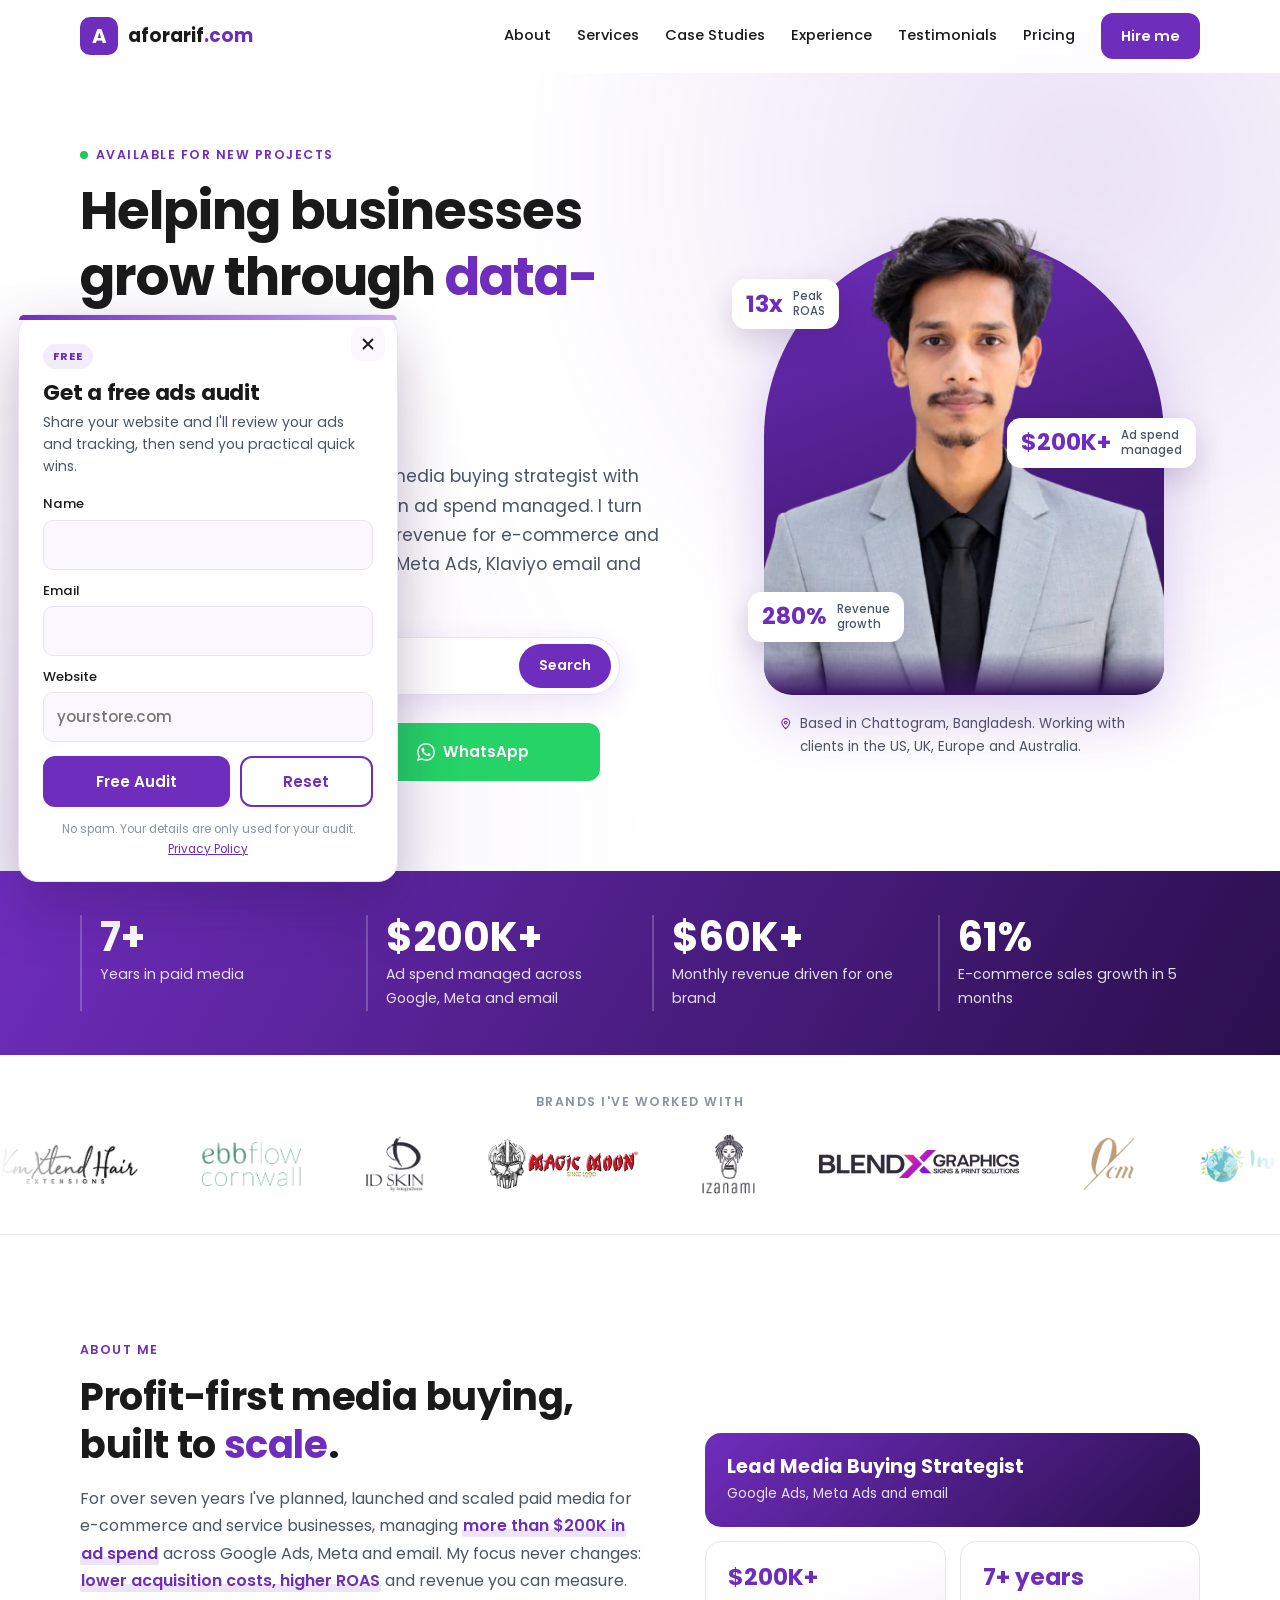
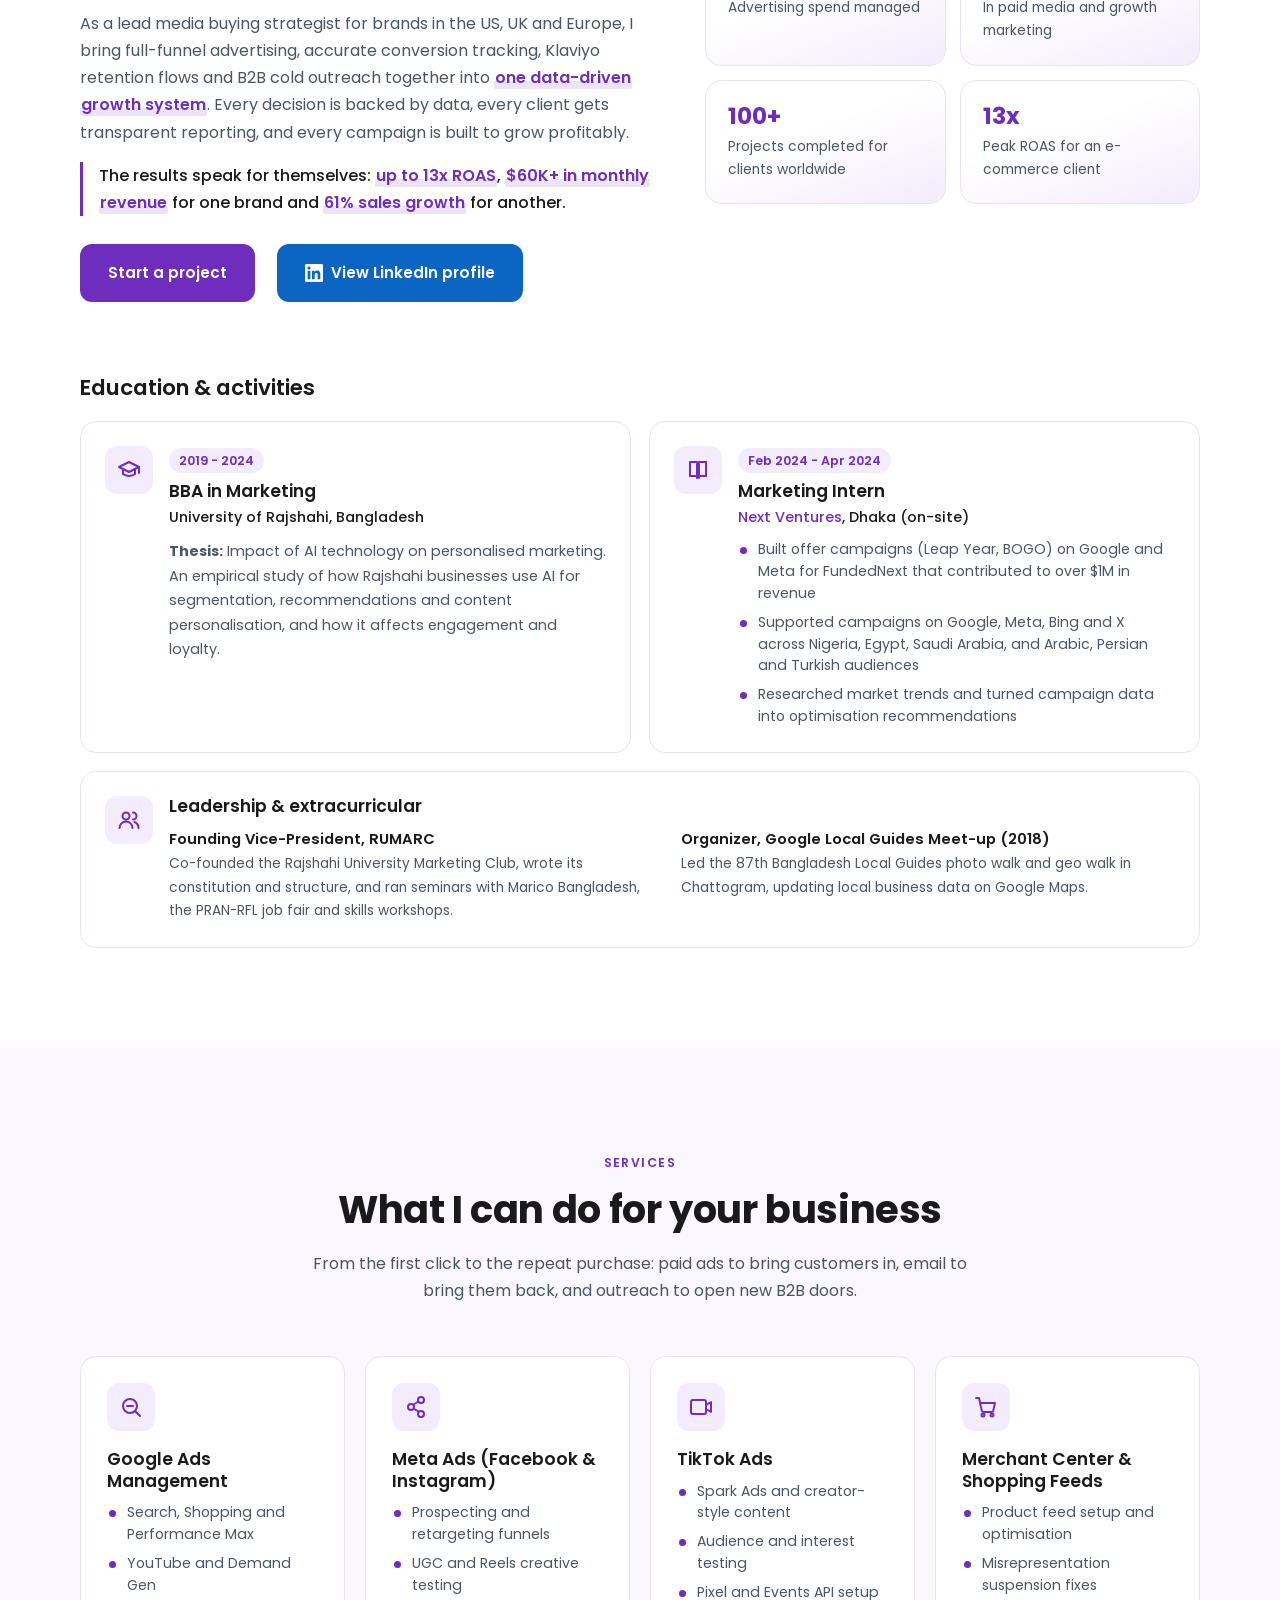
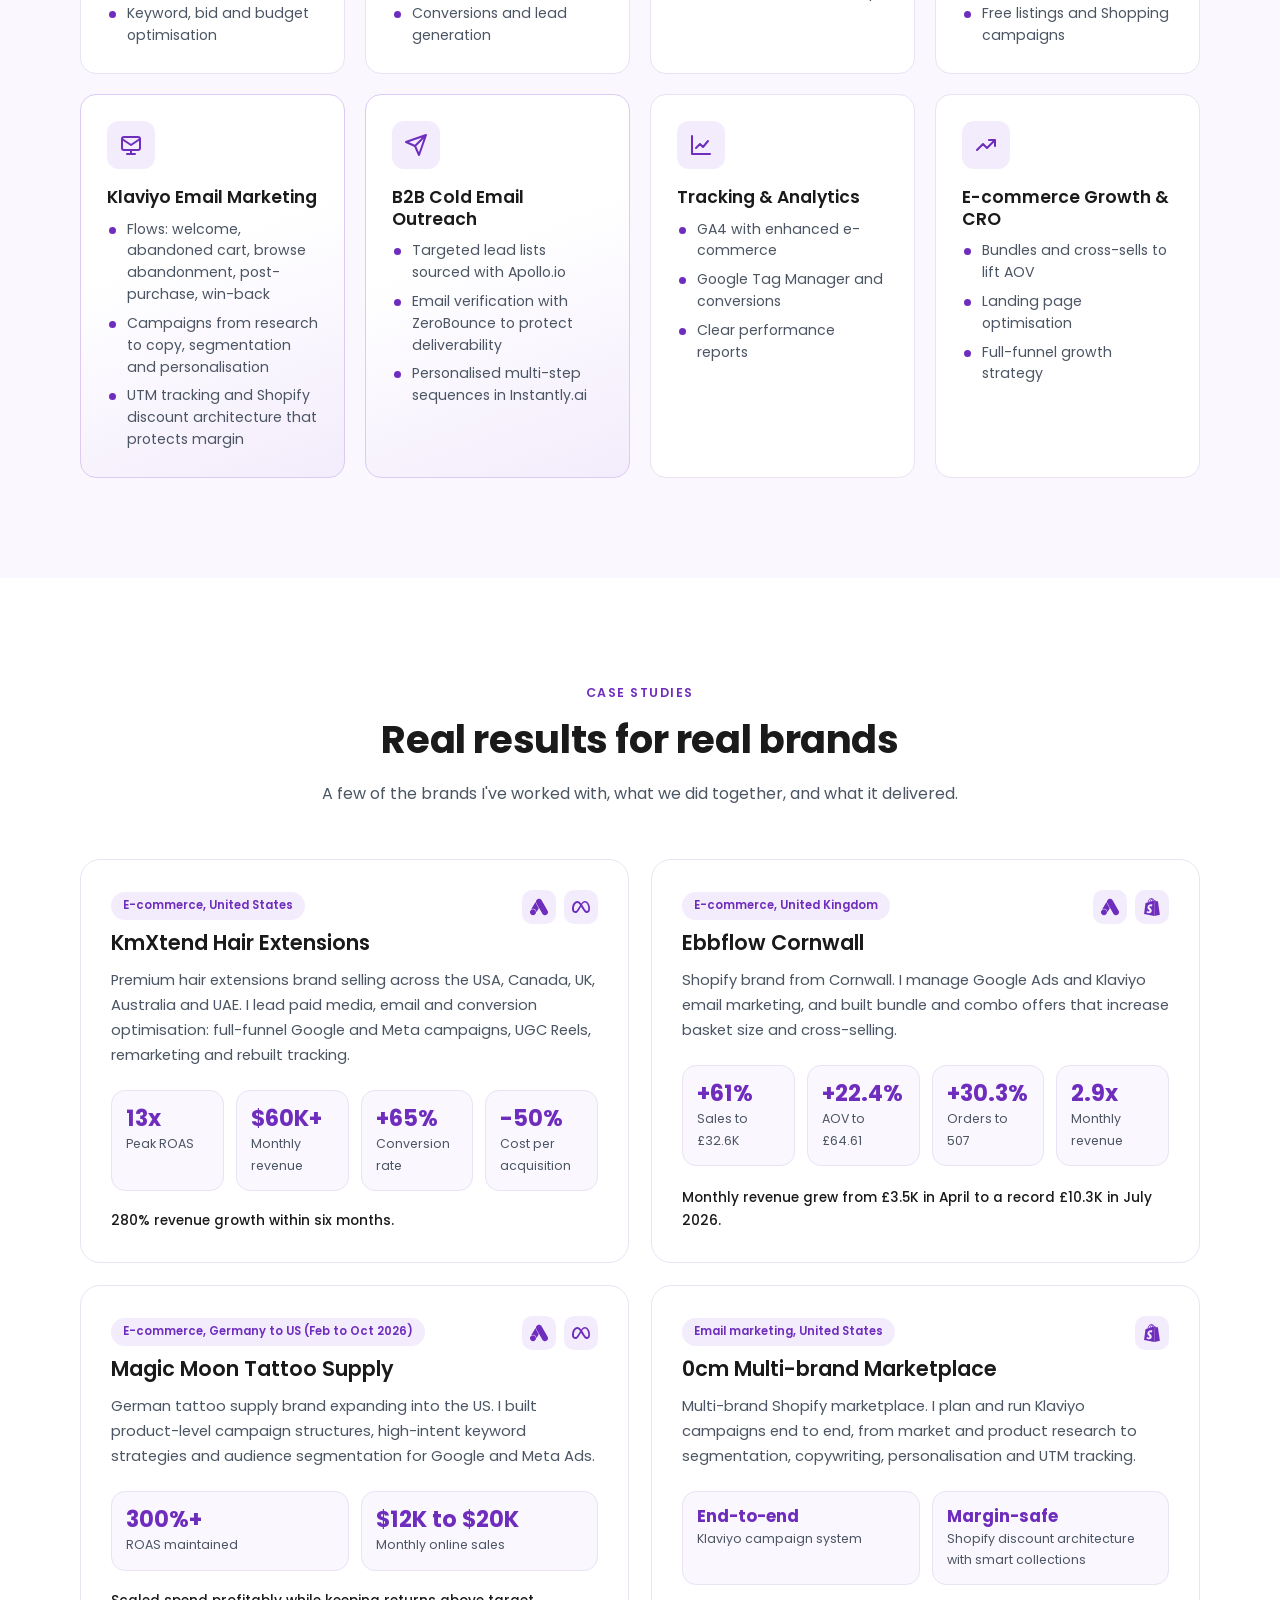
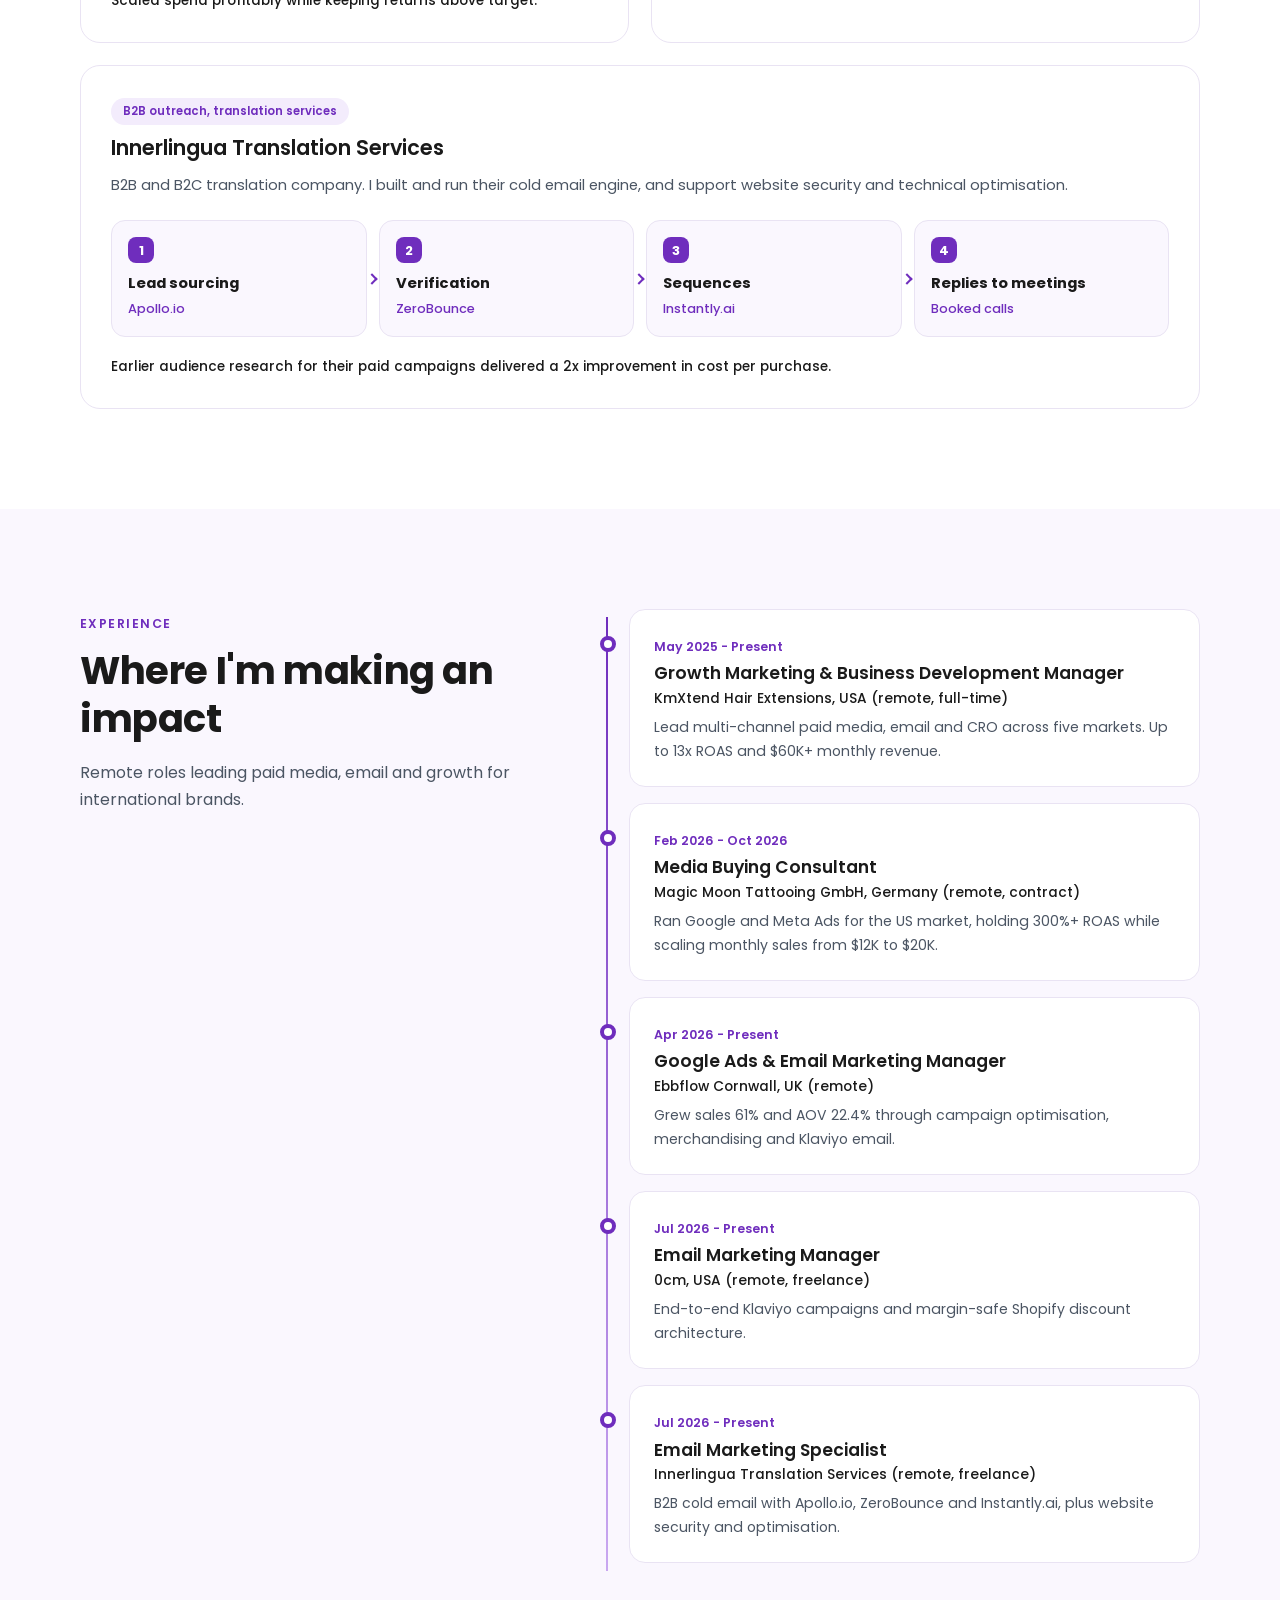
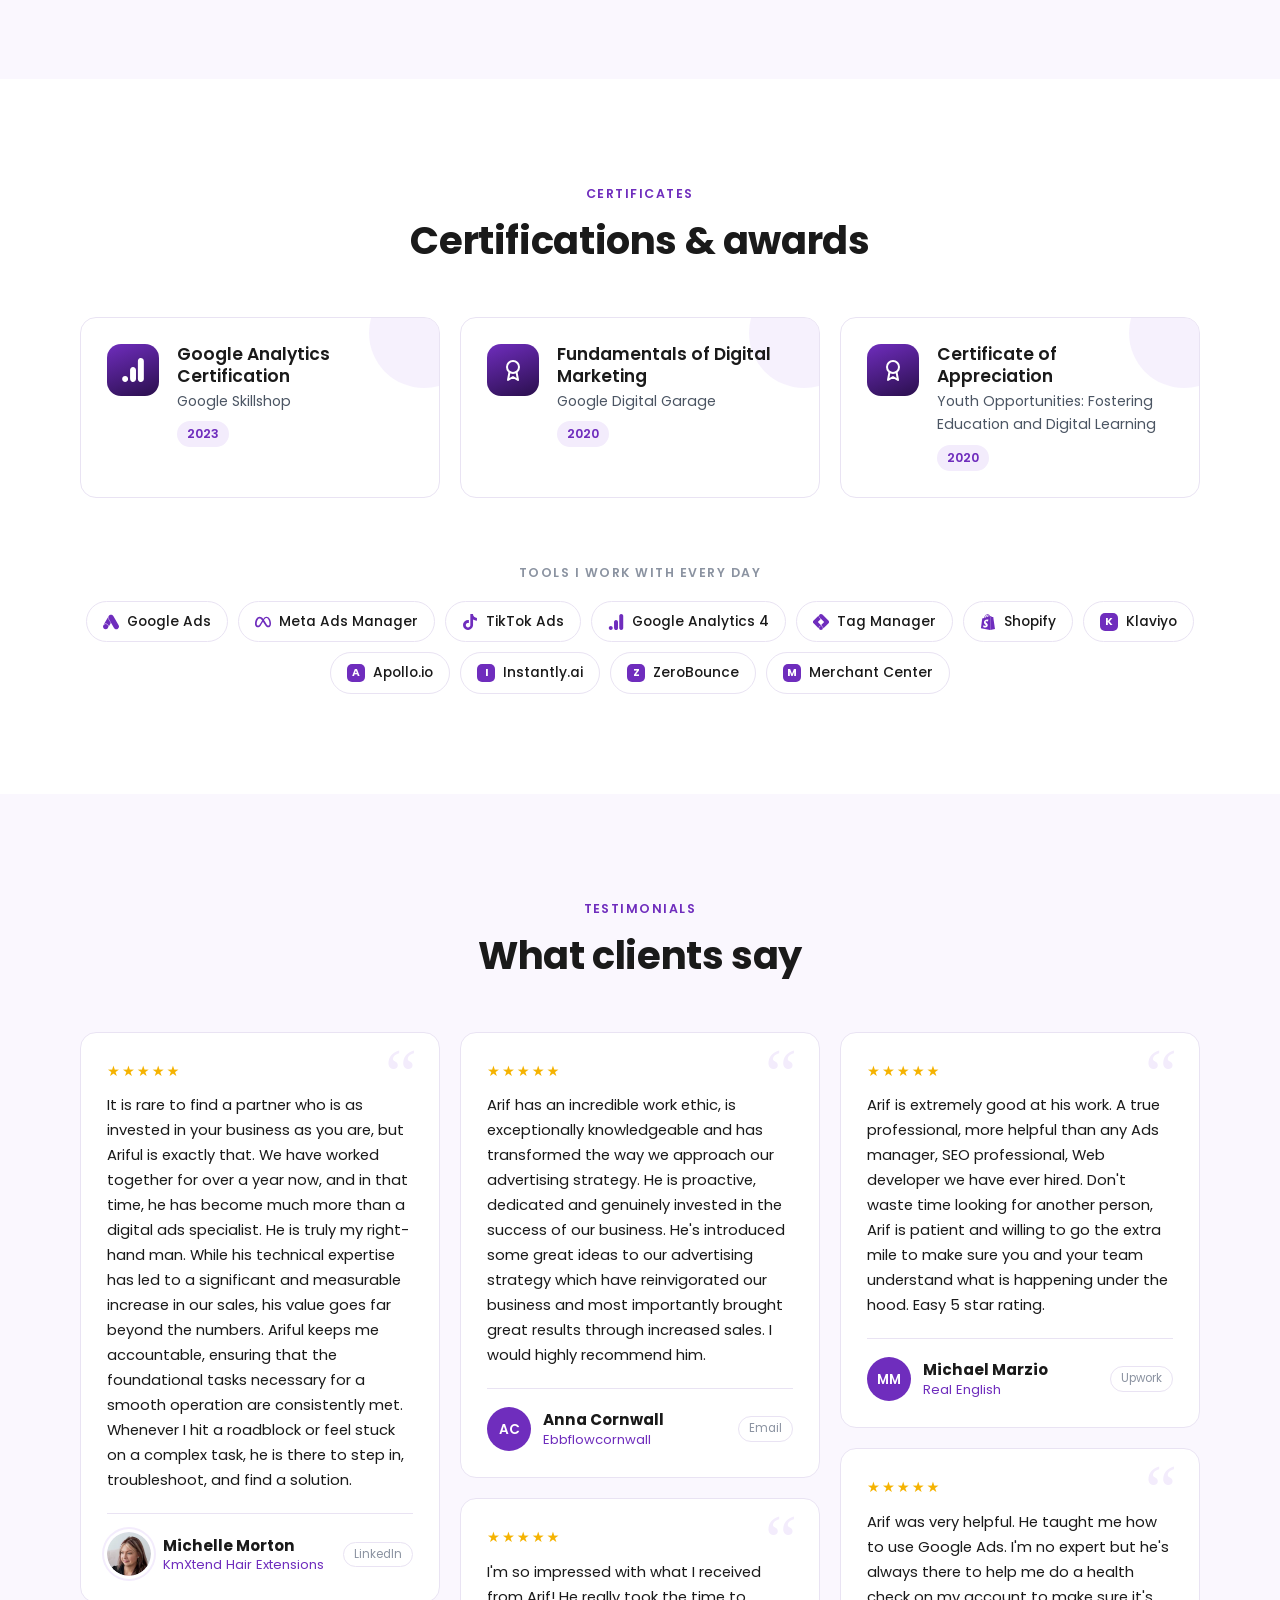
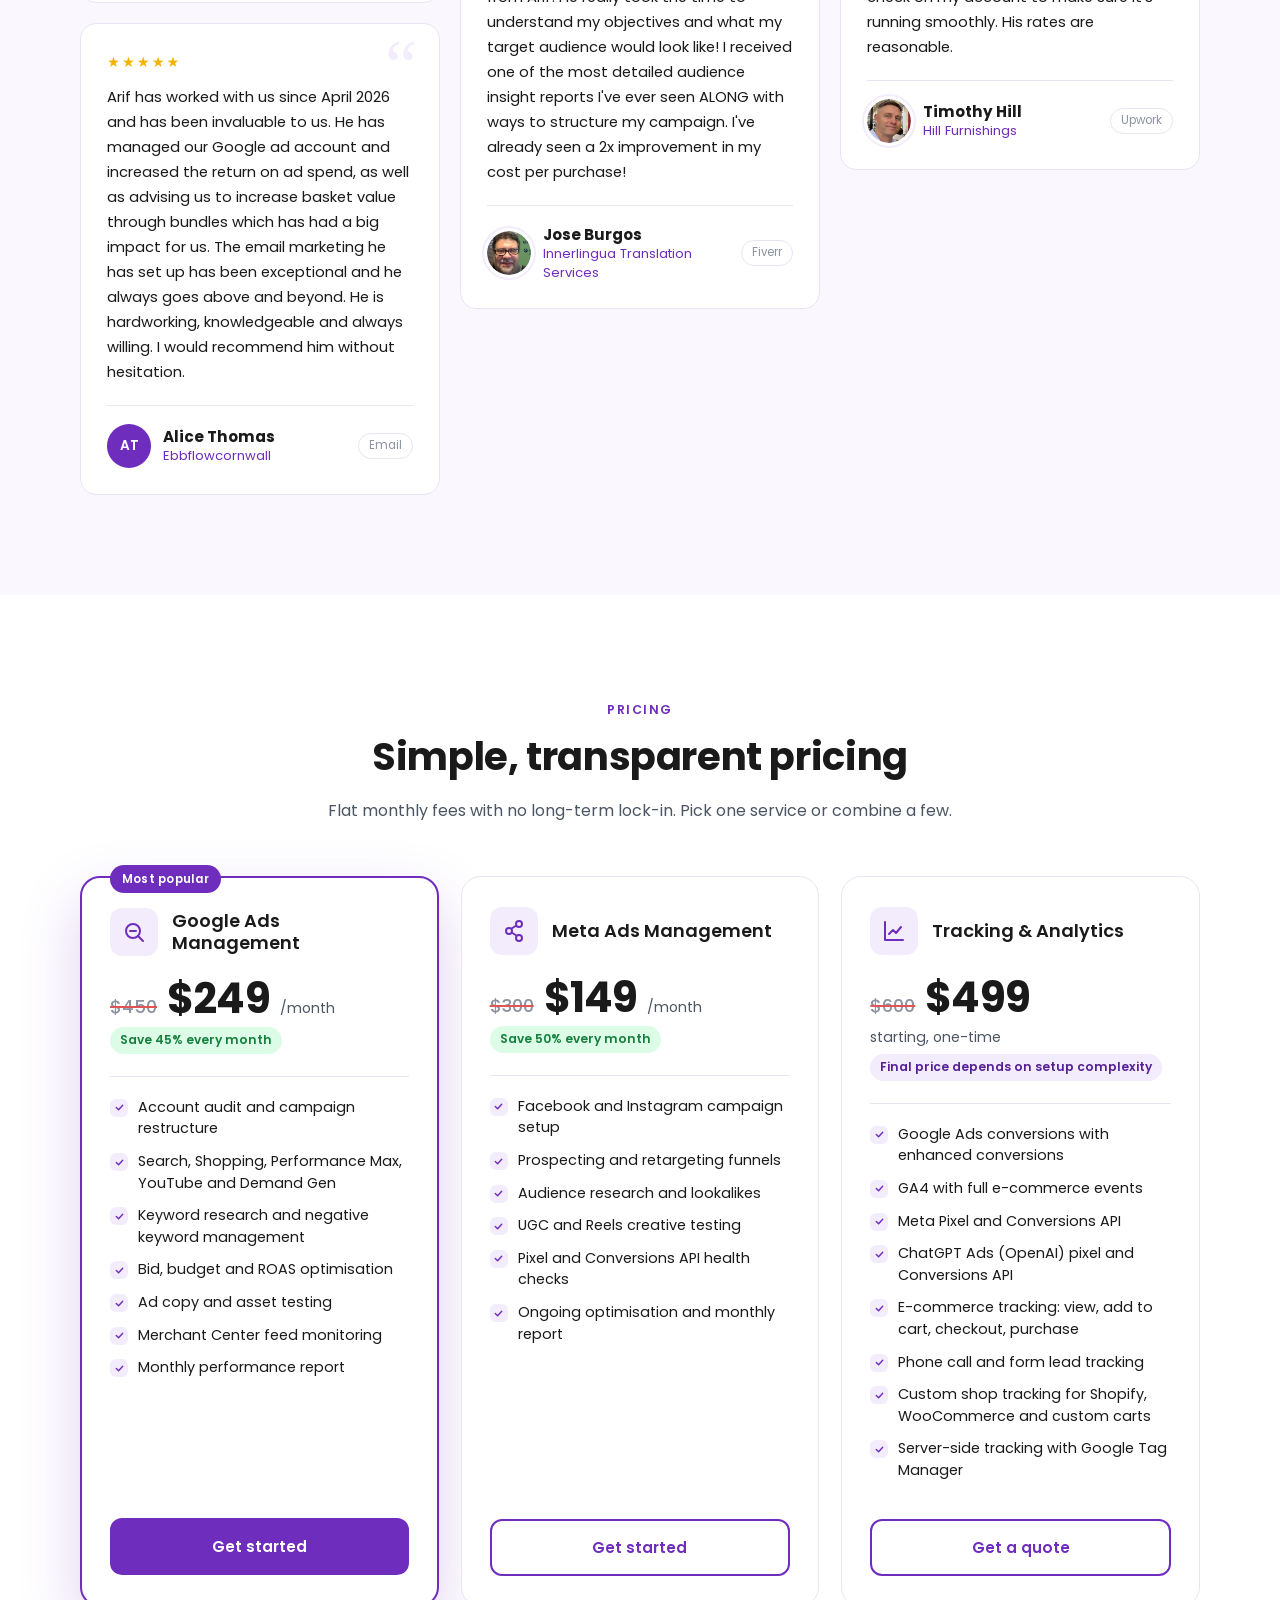
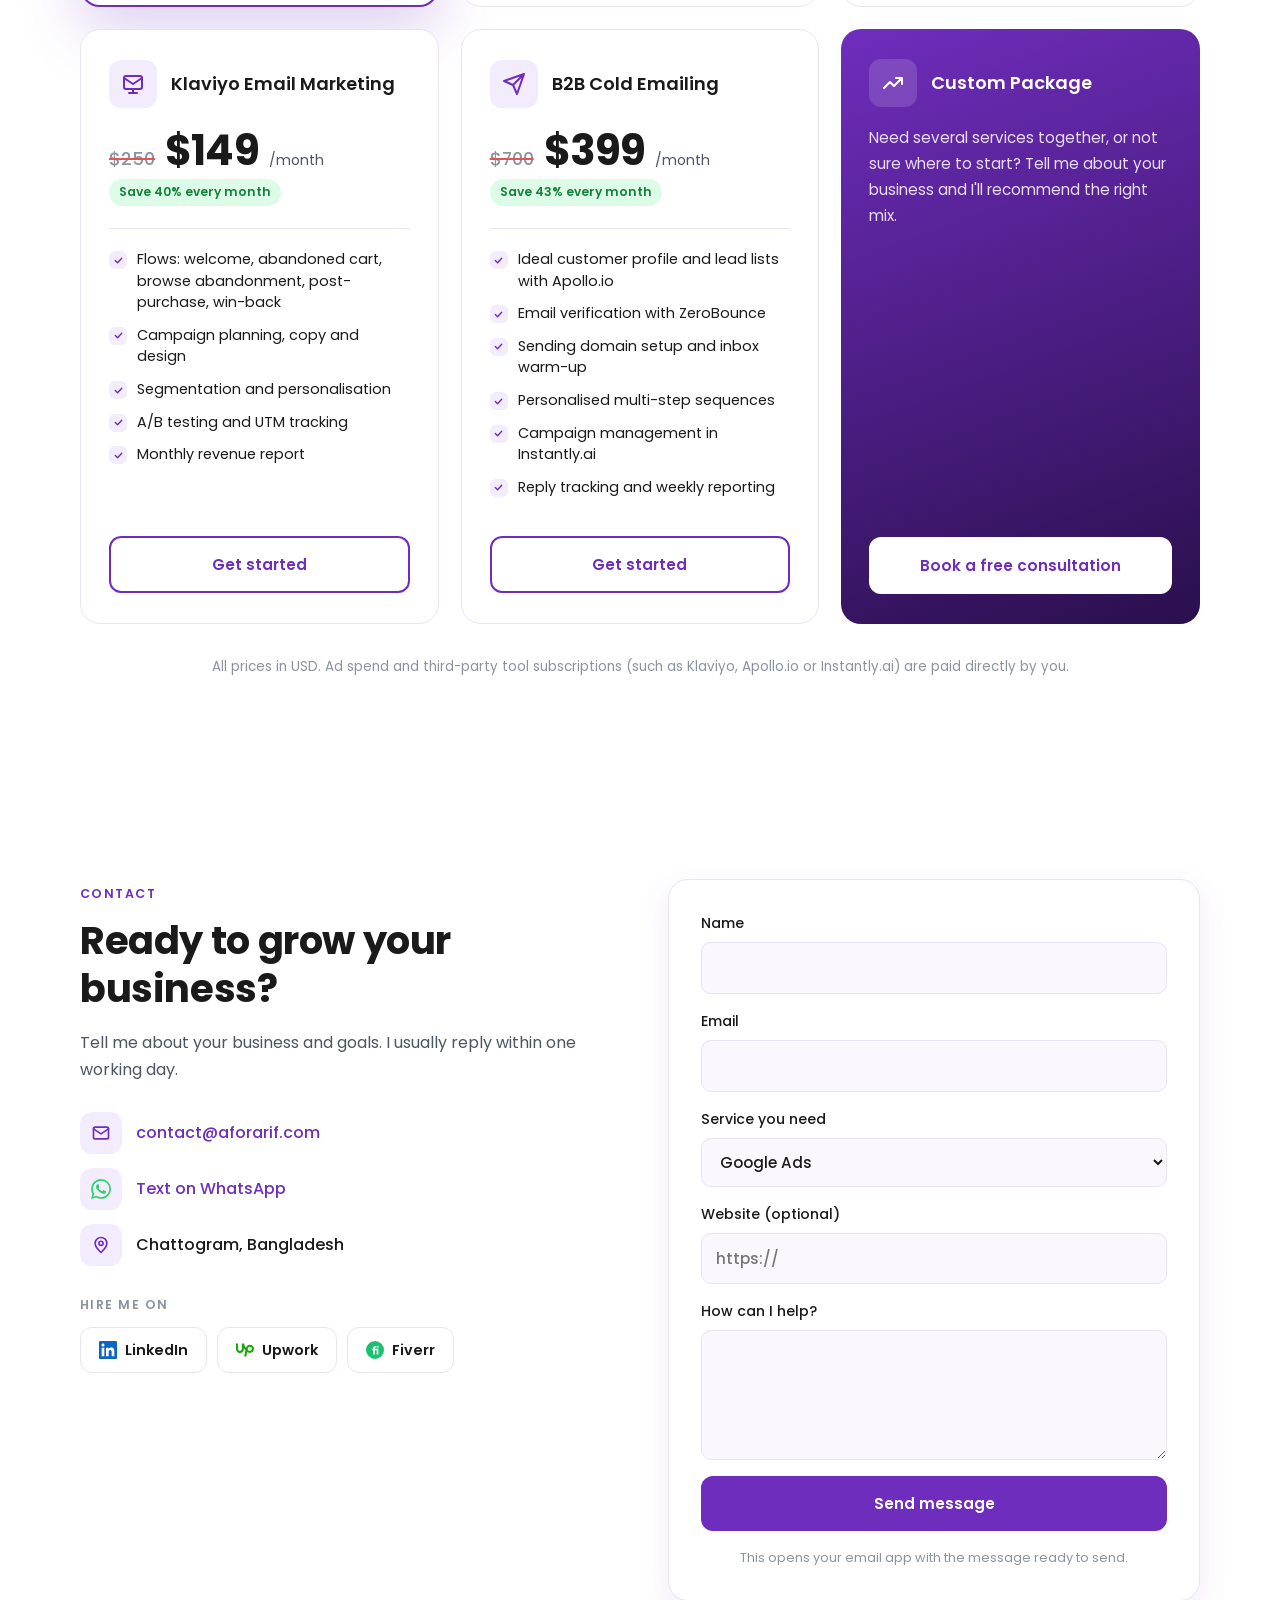
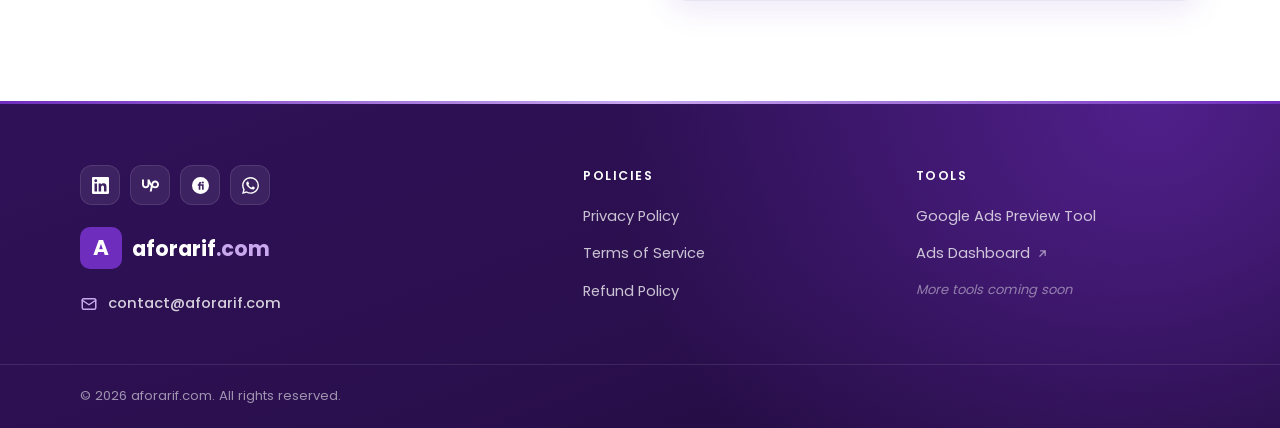
==== index.html @ 597384e9 "Add Jose Burgos's photo to his testimonial Co-Authored-By: Claude Opus 5.5 <noreply@anthropic.com> C" ====
<!DOCTYPE html>
<html lang="en">
<head>
  <meta charset="UTF-8">
  <meta name="viewport" content="width=device-width, initial-scale=1">
  <title>Mohammad Ariful Islam | Lead Media Buying Strategist &amp; Growth Marketer</title>
  <meta name="description" content="Lead media buying strategist with 7 years in paid media and $200K+ ad spend managed. Google Ads, Meta Ads, Klaviyo email and B2B cold email outreach for e-commerce and service brands.">
  <meta name="author" content="Mohammad Ariful Islam">
  <link rel="canonical" href="https://aforarif.com/">

  <meta property="og:type" content="website">
  <meta property="og:title" content="Mohammad Ariful Islam | Lead Media Buying Strategist">
  <meta property="og:description" content="Google Ads, Meta Ads, Klaviyo email and cold email outreach that turn ad spend into measurable revenue.">
  <meta property="og:url" content="https://aforarif.com/">
  <meta property="og:image" content="https://aforarif.com/images/og-image.jpg">
  <meta property="og:image:type" content="image/jpeg">
  <meta property="og:image:alt" content="Mohammad Ariful Islam, Lead Media Buying Strategist: $200K+ ad spend managed, 13x peak ROAS, 7+ years in paid media">
  <meta property="og:image:width" content="1200">
  <meta property="og:image:height" content="630">
  <meta name="twitter:card" content="summary_large_image">
  <meta name="twitter:image" content="https://aforarif.com/images/og-image.jpg">

  <meta name="theme-color" content="#6F2DBD">
  <link rel="icon" href="favicon.ico" sizes="48x48">
  <link rel="icon" href="favicon.svg" type="image/svg+xml">
  <link rel="apple-touch-icon" href="icons/apple-touch-icon.png">
  <link rel="manifest" href="site.webmanifest">

  <link rel="preload" href="fonts/poppins-latin-400-normal.woff2" as="font" type="font/woff2" crossorigin>
  <link rel="preload" href="fonts/poppins-latin-700-normal.woff2" as="font" type="font/woff2" crossorigin>
  <link rel="preload" href="images/arif.webp" as="image" type="image/webp">
  <link rel="stylesheet" href="styles.css?v=20261111a">

  <script type="application/ld+json">
  {
    "@context": "https://schema.org",
    "@type": "Person",
    "name": "Mohammad Ariful Islam",
    "jobTitle": "Lead Media Buying Strategist",
    "url": "https://aforarif.com/",
    "image": "https://aforarif.com/images/arif.png",
    "email": "mailto:contact@aforarif.com",
    "address": { "@type": "PostalAddress", "addressLocality": "Chattogram", "addressCountry": "BD" },
    "alumniOf": { "@type": "CollegeOrUniversity", "name": "University of Rajshahi" },
    "knowsAbout": ["Google Ads", "Meta Ads", "TikTok Ads", "Google Merchant Center", "Klaviyo", "Email Marketing", "Cold Email Outreach", "Google Analytics 4"],
    "sameAs": ["https://www.linkedin.com/in/aisforarif", "https://www.fiverr.com/aforarif", "https://www.upwork.com/freelancers/~014ea48be93224f76a"]
  }
  </script>
</head>
<body>

  <!-- Icon sprite: brand icons (Simple Icons, CC0) + UI icons -->
  <svg width="0" height="0" style="position:absolute" aria-hidden="true">
    <defs>
      <symbol id="i-linkedin" viewBox="0 0 24 24"><path d="M20.447 20.452h-3.554v-5.569c0-1.328-.027-3.037-1.852-3.037-1.853 0-2.136 1.445-2.136 2.939v5.667H9.351V9h3.414v1.561h.046c.477-.9 1.637-1.85 3.37-1.85 3.601 0 4.267 2.37 4.267 5.455v6.286zM5.337 7.433c-1.144 0-2.063-.926-2.063-2.065 0-1.138.92-2.063 2.063-2.063 1.14 0 2.064.925 2.064 2.063 0 1.139-.925 2.065-2.064 2.065zm1.782 13.019H3.555V9h3.564v11.452zM22.225 0H1.771C.792 0 0 .774 0 1.729v20.542C0 23.227.792 24 1.771 24h20.451C23.2 24 24 23.227 24 22.271V1.729C24 .774 23.2 0 22.222 0h.003z"/></symbol>
      <symbol id="i-upwork" viewBox="0 0 24 24"><path d="M18.561 13.158c-1.102 0-2.135-.467-3.074-1.227l.228-1.076.008-.042c.207-1.143.849-3.06 2.839-3.06 1.492 0 2.703 1.212 2.703 2.703-.001 1.489-1.212 2.702-2.704 2.702zm0-8.14c-2.539 0-4.51 1.649-5.31 4.366-1.22-1.834-2.148-4.036-2.687-5.892H7.828v7.112c-.002 1.406-1.141 2.546-2.547 2.548-1.405-.002-2.543-1.143-2.545-2.548V3.492H0v7.112c0 2.914 2.37 5.303 5.281 5.303 2.913 0 5.283-2.389 5.283-5.303v-1.19c.529 1.107 1.182 2.229 1.974 3.221l-1.673 7.873h2.797l1.213-5.71c1.063.679 2.285 1.109 3.686 1.109 3 0 5.439-2.452 5.439-5.45 0-3-2.439-5.439-5.439-5.439z"/></symbol>
      <symbol id="i-fiverr" viewBox="0 0 24 24"><path fill-rule="evenodd" d="M12 0a12 12 0 1 0 0 24a12 12 0 1 0 0-24zM13.2 7.1h-1.3c-1.5 0-2.4.9-2.4 2.4v.7H8.1v2.1h1.4V18h2.3v-5.7h2.4V18h2.3v-7.8h-4.7v-.6c0-.3.2-.5.5-.5h.9zM15.4 6.2a1.4 1.4 0 1 0 0 2.8a1.4 1.4 0 1 0 0-2.8z"/></symbol>
      <symbol id="i-googleads" viewBox="0 0 24 24"><path d="M3.9998 22.9291C1.7908 22.9291 0 21.1383 0 18.9293s1.7908-3.9998 3.9998-3.9998 3.9998 1.7908 3.9998 3.9998-1.7908 3.9998-3.9998 3.9998zm19.4643-6.0004L15.4632 3.072C14.3586 1.1587 11.9121.5028 9.9988 1.6074S7.4295 5.1585 8.5341 7.0718l8.0009 13.8567c1.1046 1.9133 3.5511 2.5679 5.4644 1.4646 1.9134-1.1046 2.568-3.5511 1.4647-5.4644zM7.5137 4.8438L1.5645 15.1484A4.5 4.5 0 0 1 4 14.4297c2.5597-.0075 4.6248 2.1585 4.4941 4.7148l3.2168-5.5723-3.6094-6.25c-.4499-.7793-.6322-1.6394-.5878-2.4784z"/></symbol>
      <symbol id="i-meta" viewBox="0 0 24 24"><path d="M6.915 4.03c-1.968 0-3.683 1.28-4.871 3.113C.704 9.208 0 11.883 0 14.449c0 .706.07 1.369.21 1.973a6.624 6.624 0 0 0 .265.86 5.297 5.297 0 0 0 .371.761c.696 1.159 1.818 1.927 3.593 1.927 1.497 0 2.633-.671 3.965-2.444.76-1.012 1.144-1.626 2.663-4.32l.756-1.339.186-.325c.061.1.121.196.183.3l2.152 3.595c.724 1.21 1.665 2.556 2.47 3.314 1.046.987 1.992 1.22 3.06 1.22 1.075 0 1.876-.355 2.455-.843a3.743 3.743 0 0 0 .81-.973c.542-.939.861-2.127.861-3.745 0-2.72-.681-5.357-2.084-7.45-1.282-1.912-2.957-2.93-4.716-2.93-1.047 0-2.088.467-3.053 1.308-.652.57-1.257 1.29-1.82 2.05-.69-.875-1.335-1.547-1.958-2.056-1.182-.966-2.315-1.303-3.454-1.303zm10.16 2.053c1.147 0 2.188.758 2.992 1.999 1.132 1.748 1.647 4.195 1.647 6.4 0 1.548-.368 2.9-1.839 2.9-.58 0-1.027-.23-1.664-1.004-.496-.601-1.343-1.878-2.832-4.358l-.617-1.028a44.908 44.908 0 0 0-1.255-1.98c.07-.109.141-.224.211-.327 1.12-1.667 2.118-2.602 3.358-2.602zm-10.201.553c1.265 0 2.058.791 2.675 1.446.307.327.737.871 1.234 1.579l-1.02 1.566c-.757 1.163-1.882 3.017-2.837 4.338-1.191 1.649-1.81 1.817-2.486 1.817-.524 0-1.038-.237-1.383-.794-.263-.426-.464-1.13-.464-2.046 0-2.221.63-4.535 1.66-6.088.454-.687.964-1.226 1.533-1.533a2.264 2.264 0 0 1 1.088-.285z"/></symbol>
      <symbol id="i-tiktok" viewBox="0 0 24 24"><path d="M12.525.02c1.31-.02 2.61-.01 3.91-.02.08 1.53.63 3.09 1.75 4.17 1.12 1.11 2.7 1.62 4.24 1.79v4.03c-1.44-.05-2.89-.35-4.2-.97-.57-.26-1.1-.59-1.62-.93-.01 2.92.01 5.84-.02 8.75-.08 1.4-.54 2.79-1.35 3.94-1.31 1.92-3.58 3.17-5.91 3.21-1.43.08-2.86-.31-4.08-1.03-2.02-1.19-3.44-3.37-3.65-5.71-.02-.5-.03-1-.01-1.49.18-1.9 1.12-3.72 2.58-4.96 1.66-1.44 3.98-2.13 6.15-1.72.02 1.48-.04 2.96-.04 4.44-.99-.32-2.15-.23-3.02.37-.63.41-1.11 1.04-1.36 1.75-.21.51-.15 1.07-.14 1.61.24 1.64 1.82 3.02 3.5 2.87 1.12-.01 2.19-.66 2.77-1.61.19-.33.4-.67.41-1.06.1-1.79.06-3.57.07-5.36.01-4.03-.01-8.05.02-12.07z"/></symbol>
      <symbol id="i-shopify" viewBox="0 0 24 24"><path d="M15.337 23.979l7.216-1.561s-2.604-17.613-2.625-17.73c-.018-.116-.114-.192-.211-.192s-1.929-.136-1.929-.136-1.275-1.274-1.439-1.411c-.045-.037-.075-.057-.121-.074l-.914 21.104h.023zM11.71 11.305s-.81-.424-1.774-.424c-1.447 0-1.504.906-1.504 1.141 0 1.232 3.24 1.715 3.24 4.629 0 2.295-1.44 3.76-3.406 3.76-2.354 0-3.54-1.465-3.54-1.465l.646-2.086s1.245 1.066 2.28 1.066c.675 0 .975-.545.975-.932 0-1.619-2.654-1.694-2.654-4.359-.034-2.237 1.571-4.416 4.827-4.416 1.257 0 1.875.361 1.875.361l-.945 2.715-.02.01zM11.17.83c.136 0 .271.038.405.135-.984.465-2.064 1.639-2.508 3.992-.656.213-1.293.405-1.889.578C7.697 3.75 8.951.84 11.17.84V.83zm1.235 2.949v.135c-.754.232-1.583.484-2.394.736.466-1.777 1.333-2.645 2.085-2.971.193.501.309 1.176.309 2.1zm.539-2.234c.694.074 1.141.867 1.429 1.755-.349.114-.735.231-1.158.366v-.252c0-.752-.096-1.371-.271-1.871v.002zm2.992 1.289c-.02 0-.06.021-.078.021s-.289.075-.714.21c-.423-1.233-1.176-2.37-2.508-2.37h-.115C12.135.209 11.669 0 11.265 0 8.159 0 6.675 3.877 6.21 5.846c-1.194.365-2.063.636-2.16.674-.675.213-.694.232-.772.87-.075.462-1.83 14.063-1.83 14.063L15.009 24l.927-21.166z"/></symbol>
      <symbol id="i-ga" viewBox="0 0 24 24"><path d="M22.84 2.9982v17.9987c.0086 1.6473-1.3197 2.9897-2.967 2.9984a2.9808 2.9808 0 01-.3677-.0208c-1.528-.226-2.6477-1.5558-2.6105-3.1V3.1204c-.0369-1.5458 1.0856-2.8762 2.6157-3.1 1.6361-.1915 3.1178.9796 3.3093 2.6158.014.1201.0208.241.0202.3619zM4.1326 18.0548c-1.6417 0-2.9726 1.331-2.9726 2.9726C1.16 22.6691 2.4909 24 4.1326 24s2.9726-1.3309 2.9726-2.9726-1.331-2.9726-2.9726-2.9726zm7.8728-9.0098c-.0171 0-.0342 0-.0513.0003-1.6495.0904-2.9293 1.474-2.891 3.1256v7.9846c0 2.167.9535 3.4825 2.3505 3.763 1.6118.3266 3.1832-.7152 3.5098-2.327.04-.1974.06-.3983.0593-.5998v-8.9585c.003-1.6474-1.33-2.9852-2.9773-2.9882z"/></symbol>
      <symbol id="i-gtm" viewBox="0 0 24 24"><path d="M12.003 0a3 3 0 0 0-2.121 5.121l6.865 6.865-4.446 4.541 1.745 1.836a3.432 3.432 0 0 1 .7.739l.012.011-.001.002a3.432 3.432 0 0 1 .609 1.953 3.432 3.432 0 0 1-.09.78l7.75-7.647c.031-.029.067-.05.098-.08.023-.023.038-.052.06-.076a2.994 2.994 0 0 0-.06-4.166l-9-9A2.99 2.99 0 0 0 12.003 0zM8.63 2.133L.88 9.809a2.998 2.998 0 0 0 0 4.238l7.7 7.75a3.432 3.432 0 0 1-.077-.729 3.432 3.432 0 0 1 3.431-3.431 3.432 3.432 0 0 1 .826.101l-5.523-5.81 4.371-4.373-2.08-2.08c-.903-.904-1.193-2.183-.898-3.342zm3.304 16.004a2.932 2.932 0 0 0-2.931 2.931A2.932 2.932 0 0 0 11.934 24a2.932 2.932 0 0 0 2.932-2.932 2.932 2.932 0 0 0-2.932-2.931z"/></symbol>
      <symbol id="i-whatsapp" viewBox="0 0 24 24"><path d="M17.472 14.382c-.297-.149-1.758-.867-2.03-.967-.273-.099-.471-.148-.67.15-.197.297-.767.966-.94 1.164-.173.199-.347.223-.644.075-.297-.15-1.255-.463-2.39-1.475-.883-.788-1.48-1.761-1.653-2.059-.173-.297-.018-.458.13-.606.134-.133.298-.347.446-.52.149-.174.198-.298.298-.497.099-.198.05-.371-.025-.52-.075-.149-.669-1.612-.916-2.207-.242-.579-.487-.5-.669-.51-.173-.008-.371-.01-.57-.01-.198 0-.52.074-.792.372-.272.297-1.04 1.016-1.04 2.479 0 1.462 1.065 2.875 1.213 3.074.149.198 2.096 3.2 5.077 4.487.709.306 1.262.489 1.694.625.712.227 1.36.195 1.871.118.571-.085 1.758-.719 2.006-1.413.248-.694.248-1.289.173-1.413-.074-.124-.272-.198-.57-.347m-5.421 7.403h-.004a9.87 9.87 0 01-5.031-1.378l-.361-.214-3.741.982.998-3.648-.235-.374a9.86 9.86 0 01-1.51-5.26c.001-5.45 4.436-9.884 9.888-9.884 2.64 0 5.122 1.03 6.988 2.898a9.825 9.825 0 012.893 6.994c-.003 5.45-4.437 9.884-9.885 9.884m8.413-18.297A11.815 11.815 0 0012.05 0C5.495 0 .16 5.335.157 11.892c0 2.096.547 4.142 1.588 5.945L.057 24l6.305-1.654a11.882 11.882 0 005.683 1.448h.005c6.554 0 11.89-5.335 11.893-11.893a11.821 11.821 0 00-3.48-8.413Z"/></symbol>
      <symbol id="u-mail" viewBox="0 0 24 24"><rect x="3" y="5" width="18" height="14" rx="2"/><path d="M3 7l9 6 9-6"/></symbol>
      <symbol id="u-pin" viewBox="0 0 24 24"><path d="M12 21s-7-6.2-7-11a7 7 0 0 1 14 0c0 4.8-7 11-7 11z"/><circle cx="12" cy="10" r="2.5"/></symbol>
      <symbol id="u-search" viewBox="0 0 24 24"><circle cx="11" cy="11" r="7"/><path d="M21 21l-5-5"/></symbol>
      <symbol id="u-arrow" viewBox="0 0 24 24"><path d="M5 12h14M13 6l6 6-6 6"/></symbol>
      <symbol id="u-check" viewBox="0 0 24 24"><path d="M5 12l5 5 9-10"/></symbol>
      <symbol id="u-award" viewBox="0 0 24 24"><circle cx="12" cy="9" r="6"/><path d="M8.5 14 7 22l5-3 5 3-1.5-8"/></symbol>
      <symbol id="u-cap" viewBox="0 0 24 24"><path d="M2 9l10-5 10 5-10 5z"/><path d="M6 11v5c3 2.5 9 2.5 12 0v-5M22 9v6"/></symbol>
      <symbol id="u-book" viewBox="0 0 24 24"><path d="M4 4h6a3 3 0 0 1 3 3v13a2 2 0 0 0-2-2H4zM20 4h-6a3 3 0 0 0-3 3v13a2 2 0 0 1 2-2h7z"/></symbol>
      <symbol id="u-users" viewBox="0 0 24 24"><circle cx="9" cy="8" r="3.5"/><path d="M2.5 20a6.5 6.5 0 0 1 13 0M16 4.5a3.5 3.5 0 0 1 0 7M21.5 20a6.5 6.5 0 0 0-4-6"/></symbol>
      <symbol id="u-globe" viewBox="0 0 24 24"><circle cx="12" cy="12" r="9"/><path d="M3 12h18M12 3a14 14 0 0 1 0 18M12 3a14 14 0 0 0 0 18"/></symbol>
      <symbol id="s-search" viewBox="0 0 24 24"><circle cx="11" cy="11" r="7"/><path d="M21 21l-5-5M8 11h6"/></symbol>
      <symbol id="s-social" viewBox="0 0 24 24"><path d="M17 8a3 3 0 1 0 0-6 3 3 0 0 0 0 6zM7 15a3 3 0 1 0 0-6 3 3 0 0 0 0 6zM17 22a3 3 0 1 0 0-6 3 3 0 0 0 0 6zM9.6 13.5l4.8 3M14.4 6.5l-4.8 3"/></symbol>
      <symbol id="s-video" viewBox="0 0 24 24"><rect x="2" y="5" width="15" height="14" rx="2"/><path d="M17 10l5-3v10l-5-3"/></symbol>
      <symbol id="s-cart" viewBox="0 0 24 24"><circle cx="9" cy="20" r="1.5"/><circle cx="18" cy="20" r="1.5"/><path d="M2 3h3l2.7 12.4a2 2 0 0 0 2 1.6h7.6a2 2 0 0 0 2-1.5L21 8H6"/></symbol>
      <symbol id="s-flow" viewBox="0 0 24 24"><rect x="3" y="4" width="18" height="13" rx="2"/><path d="M3 6l9 6 9-6M8 21h8M12 17v4"/></symbol>
      <symbol id="s-send" viewBox="0 0 24 24"><path d="M22 2 11 13M22 2l-7 20-4-9-9-4z"/></symbol>
      <symbol id="s-chart" viewBox="0 0 24 24"><path d="M3 3v18h18M7 15l4-4 3 3 5-6"/></symbol>
      <symbol id="s-growth" viewBox="0 0 24 24"><path d="M3 17l6-6 4 4 8-8M15 7h6v6"/></symbol>
    </defs>
  </svg>

  <a class="skip" href="#main">Skip to content</a>

  <!-- Header -->
  <header class="header" id="header">
    <div class="container nav">
      <a href="#home" class="logo" aria-label="aforarif.com home">
        <span class="logo-mark">A</span>
        <span class="logo-word">aforarif<span>.com</span></span>
      </a>

      <button class="nav-toggle" id="navToggle" aria-label="Open menu" aria-expanded="false" aria-controls="navLinks">
        <span></span><span></span><span></span>
      </button>

      <nav class="nav-links" id="navLinks" aria-label="Main">
        <a href="#about">About</a>
        <a href="#services">Services</a>
        <a href="#case-studies">Case Studies</a>
        <a href="#experience">Experience</a>
        <a href="#testimonials">Testimonials</a>
        <a href="#pricing">Pricing</a>
        <a href="#contact" class="btn btn-sm">Hire me</a>
      </nav>
    </div>
  </header>

  <main id="main">

    <!-- Hero -->
    <section class="hero" id="home">
      <div class="container hero-grid">
        <div class="hero-text reveal">
          <p class="eyebrow"><span class="pulse"></span>Available for new projects</p>
          <h1>Helping businesses grow through <span class="accent">data-driven</span> paid advertising.</h1>
          <p class="lead">I'm Mohammad Ariful Islam, a lead media buying strategist with 7+ years in paid media and $200K+ in ad spend managed. I turn ad budgets into profitable, scalable revenue for e-commerce and service brands through Google Ads, Meta Ads, Klaviyo email and B2B outreach.</p>

          <a href="#services" class="search-box" aria-label="Browse my services">
            <svg class="search-icon"><use href="#u-search"/></svg>
            <span class="search-text"><span id="typed">Google Ads expert for Shopify</span><span class="caret" aria-hidden="true"></span></span>
            <span class="search-btn" aria-hidden="true">Search</span>
          </a>

          <div class="hero-cta">
            <a href="#contact" class="btn">Book an appointment</a>
            <a href="https://wa.me/message/KRKGG3DOSRK7B1" target="_blank" rel="noopener" class="btn btn-ghost btn-wa"><svg aria-hidden="true"><use href="#i-whatsapp"/></svg>WhatsApp</a>
          </div>
        </div>

        <div class="hero-visual reveal">
          <div class="photo-wrap">
            <div class="photo-bg" aria-hidden="true"></div>
            <picture>
              <source srcset="images/arif.webp" type="image/webp">
              <img src="images/arif.png" width="433" height="577" alt="Mohammad Ariful Islam, performance marketing consultant" class="photo" fetchpriority="high">
            </picture>
            <div class="badge badge-1"><strong><span data-count="13">13</span>x</strong><span>Peak<br>ROAS</span></div>
            <div class="badge badge-2"><strong>$<span data-count="200">200</span>K+</strong><span>Ad spend<br>managed</span></div>
            <div class="badge badge-3"><strong><span data-count="280">280</span>%</strong><span>Revenue<br>growth</span></div>
          </div>
          <p class="hero-location"><svg><use href="#u-pin"/></svg>Based in Chattogram, Bangladesh. Working with clients in the US, UK, Europe and Australia.</p>
        </div>
      </div>
    </section>

    <!-- Results band -->
    <section class="results" aria-label="Key results">
      <div class="container results-grid">
        <div class="result reveal"><strong><span data-count="7">7</span>+</strong><span>Years in paid media</span></div>
        <div class="result reveal"><strong>$<span data-count="200">200</span>K+</strong><span>Ad spend managed across Google, Meta and email</span></div>
        <div class="result reveal"><strong>$<span data-count="60">60</span>K+</strong><span>Monthly revenue driven for one brand</span></div>
        <div class="result reveal"><strong><span data-count="61">61</span>%</strong><span>E-commerce sales growth in 5 months</span></div>
      </div>
    </section>

    <!-- Brands -->
    <section class="brands" aria-label="Brands I have worked with">
      <p class="brands-title">Brands I've worked with</p>
      <div class="marquee">
        <ul class="marquee-track">
          <li class="logo-item"><img src="images/logos/kmxtend.png" alt="KmXtend Hair Extensions" width="138" height="40" decoding="async"></li>
          <li class="logo-item"><img src="images/logos/ebbflow-cornwall.png" alt="Ebbflow Cornwall" width="99" height="44" decoding="async"></li>
          <li class="logo-item"><img src="images/logos/id-skin.png" alt="ID SKIN by IntegraDerm" width="59" height="56" decoding="async"></li>
          <li class="logo-item"><img src="images/logos/magic-moon.png" alt="Magic Moon Tattoo Supply" width="150" height="52" decoding="async"></li>
          <li class="logo-item"><img src="images/logos/izanami.png" alt="Izanami" width="53" height="60" decoding="async"></li>
          <li class="logo-item"><img src="images/logos/blendx-graphics.png" alt="BlendX Graphics" width="200" height="28" decoding="async"></li>
          <li class="logo-item"><img src="images/logos/0cm.png" alt="0cm" width="52" height="52" decoding="async"></li>
          <li class="logo-item"><img src="images/logos/innerlingua.png" alt="Innerlingua Translation Services" width="170" height="38" decoding="async"></li>
          <li class="logo-item"><img src="images/logos/777-exotics.png" alt="777 Exotics Las Vegas Car Rental" width="138" height="40" decoding="async"></li>
          <li class="logo-item"><img src="images/logos/snapcycle.png" alt="Snapcycle" width="154" height="22" decoding="async"></li>
          <li class="logo-item"><img src="images/logos/fundednext.png" alt="FundedNext" width="185" height="19" decoding="async"></li>
          <li class="logo-item"><img src="images/logos/itrust121.png" alt="iTrust121" width="67" height="56" decoding="async"></li>
          <li class="logo-item"><img src="images/logos/360-digitmg.png" alt="360 DigiTMG" width="116" height="40" decoding="async"></li>
          <li class="logo-item"><img src="images/logos/branded-whiteboards.png" alt="Branded Whiteboards" width="138" height="36" decoding="async"></li>
          <li class="logo-item"><img src="images/logos/next-ventures.png" alt="Next Ventures" width="112" height="40" decoding="async"></li>
          <li class="logo-item"><img src="images/logos/overplay.png" alt="Overplay" width="198" height="30" decoding="async"></li>
          <li class="logo-item"><img src="images/logos/hill-furnishings.png" alt="Hill Furnishings" width="63" height="56" decoding="async"></li>
        </ul>
      </div>
    </section>

    <!-- About -->
    <section class="section" id="about">
      <div class="container">
        <div class="about-grid">
          <div class="reveal">
            <p class="eyebrow">About me</p>
            <h2>Profit-first media buying, built to <span class="accent">scale</span>.</h2>
            <p>For over seven years I've planned, launched and scaled paid media for e-commerce and service businesses, managing <span class="hl">more than $200K in ad spend</span> across Google Ads, Meta and email. My focus never changes: <span class="hl">lower acquisition costs, higher ROAS</span> and revenue you can measure.</p>
            <p>As a lead media buying strategist for brands in the US, UK and Europe, I bring full-funnel advertising, accurate conversion tracking, Klaviyo retention flows and B2B cold outreach together into <span class="hl">one data-driven growth system</span>. Every decision is backed by data, every client gets transparent reporting, and every campaign is built to grow profitably.</p>
            <p class="about-proof">The results speak for themselves: <span class="hl">up to 13x ROAS</span>, <span class="hl">$60K+ in monthly revenue</span> for one brand and <span class="hl">61% sales growth</span> for another.</p>
            <div class="about-cta">
              <a href="#contact" class="btn">Start a project</a>
              <a href="https://www.linkedin.com/in/aisforarif" target="_blank" rel="noopener" class="btn btn-li"><svg aria-hidden="true"><use href="#i-linkedin"/></svg>View LinkedIn profile</a>
            </div>
          </div>

          <ul class="highlights reveal">
            <li><strong>Lead Media Buying Strategist</strong><span>Google Ads, Meta Ads and email</span></li>
            <li><strong>$200K+</strong><span>Advertising spend managed</span></li>
            <li><strong>7+ years</strong><span>In paid media and growth marketing</span></li>
            <li><strong>100+</strong><span>Projects completed for clients worldwide</span></li>
            <li><strong>13x</strong><span>Peak ROAS for an e-commerce client</span></li>
          </ul>
        </div>

        <div class="edu" id="education">
          <h3 class="edu-title reveal">Education &amp; activities</h3>
          <div class="edu-grid">
            <article class="info-card reveal">
              <div class="icon"><svg><use href="#u-cap"/></svg></div>
              <div>
                <span class="meta meta-top">2019 - 2024</span>
                <h3>BBA in Marketing</h3>
                <p class="sub">University of Rajshahi, Bangladesh</p>
                <p><strong>Thesis:</strong> Impact of AI technology on personalised marketing. An empirical study of how Rajshahi businesses use AI for segmentation, recommendations and content personalisation, and how it affects engagement and loyalty.</p>
              </div>
            </article>

            <article class="info-card reveal">
              <div class="icon"><svg><use href="#u-book"/></svg></div>
              <div>
                <span class="meta meta-top">Feb 2024 - Apr 2024</span>
                <h3>Marketing Intern</h3>
                <p class="sub"><a href="https://nextventures.io" target="_blank" rel="noopener">Next Ventures</a>, Dhaka (on-site)</p>
                <ul class="mini-list">
                  <li>Built offer campaigns (Leap Year, BOGO) on Google and Meta for FundedNext that contributed to over $1M in revenue</li>
                  <li>Supported campaigns on Google, Meta, Bing and X across Nigeria, Egypt, Saudi Arabia, and Arabic, Persian and Turkish audiences</li>
                  <li>Researched market trends and turned campaign data into optimisation recommendations</li>
                </ul>
              </div>
            </article>

            <article class="info-card info-card-wide reveal">
              <div class="icon"><svg><use href="#u-users"/></svg></div>
              <div>
                <h3>Leadership &amp; extracurricular</h3>
                <div class="lead-items">
                  <div class="lead-item">
                    <strong>Founding Vice-President, RUMARC</strong>
                    <span>Co-founded the Rajshahi University Marketing Club, wrote its constitution and structure, and ran seminars with Marico Bangladesh, the PRAN-RFL job fair and skills workshops.</span>
                  </div>
                  <div class="lead-item">
                    <strong>Organizer, Google Local Guides Meet-up (2018)</strong>
                    <span>Led the 87th Bangladesh Local Guides photo walk and geo walk in Chattogram, updating local business data on Google Maps.</span>
                  </div>
                </div>
              </div>
            </article>
          </div>
        </div>
      </div>
    </section>

    <!-- Services -->
    <section class="section section-tint" id="services">
      <div class="container">
        <div class="section-head reveal">
          <p class="eyebrow">Services</p>
          <h2>What I can do for your business</h2>
          <p>From the first click to the repeat purchase: paid ads to bring customers in, email to bring them back, and outreach to open new B2B doors.</p>
        </div>
        <div class="cards">
          <article class="card reveal">
            <div class="icon"><svg><use href="#s-search"/></svg></div>
            <h3>Google Ads Management</h3>
            <ul class="mini-list">
              <li>Search, Shopping and Performance Max</li>
              <li>YouTube and Demand Gen</li>
              <li>Keyword, bid and budget optimisation</li>
            </ul>
          </article>
          <article class="card reveal">
            <div class="icon"><svg><use href="#s-social"/></svg></div>
            <h3>Meta Ads (Facebook &amp; Instagram)</h3>
            <ul class="mini-list">
              <li>Prospecting and retargeting funnels</li>
              <li>UGC and Reels creative testing</li>
              <li>Conversions and lead generation</li>
            </ul>
          </article>
          <article class="card reveal">
            <div class="icon"><svg><use href="#s-video"/></svg></div>
            <h3>TikTok Ads</h3>
            <ul class="mini-list">
              <li>Spark Ads and creator-style content</li>
              <li>Audience and interest testing</li>
              <li>Pixel and Events API setup</li>
            </ul>
          </article>
          <article class="card reveal">
            <div class="icon"><svg><use href="#s-cart"/></svg></div>
            <h3>Merchant Center &amp; Shopping Feeds</h3>
            <ul class="mini-list">
              <li>Product feed setup and optimisation</li>
              <li>Misrepresentation suspension fixes</li>
              <li>Free listings and Shopping campaigns</li>
            </ul>
          </article>
          <article class="card card-feature reveal">
            <div class="icon"><svg><use href="#s-flow"/></svg></div>
            <h3>Klaviyo Email Marketing</h3>
            <ul class="mini-list">
              <li>Flows: welcome, abandoned cart, browse abandonment, post-purchase, win-back</li>
              <li>Campaigns from research to copy, segmentation and personalisation</li>
              <li>UTM tracking and Shopify discount architecture that protects margin</li>
            </ul>
          </article>
          <article class="card card-feature reveal">
            <div class="icon"><svg><use href="#s-send"/></svg></div>
            <h3>B2B Cold Email Outreach</h3>
            <ul class="mini-list">
              <li>Targeted lead lists sourced with Apollo.io</li>
              <li>Email verification with ZeroBounce to protect deliverability</li>
              <li>Personalised multi-step sequences in Instantly.ai</li>
            </ul>
          </article>
          <article class="card reveal">
            <div class="icon"><svg><use href="#s-chart"/></svg></div>
            <h3>Tracking &amp; Analytics</h3>
            <ul class="mini-list">
              <li>GA4 with enhanced e-commerce</li>
              <li>Google Tag Manager and conversions</li>
              <li>Clear performance reports</li>
            </ul>
          </article>
          <article class="card reveal">
            <div class="icon"><svg><use href="#s-growth"/></svg></div>
            <h3>E-commerce Growth &amp; CRO</h3>
            <ul class="mini-list">
              <li>Bundles and cross-sells to lift AOV</li>
              <li>Landing page optimisation</li>
              <li>Full-funnel growth strategy</li>
            </ul>
          </article>
        </div>
      </div>
    </section>

    <!-- Case studies -->
    <section class="section" id="case-studies">
      <div class="container">
        <div class="section-head reveal">
          <p class="eyebrow">Case studies</p>
          <h2>Real results for real brands</h2>
          <p>A few of the brands I've worked with, what we did together, and what it delivered.</p>
        </div>

        <div class="cases">
          <article class="case reveal">
            <div class="case-head">
              <div>
                <span class="tag">E-commerce, United States</span>
                <h3>KmXtend Hair Extensions</h3>
              </div>
              <div class="case-channels"><svg title="Google Ads"><use href="#i-googleads"/></svg><svg title="Meta"><use href="#i-meta"/></svg></div>
            </div>
            <p>Premium hair extensions brand selling across the USA, Canada, UK, Australia and UAE. I lead paid media, email and conversion optimisation: full-funnel Google and Meta campaigns, UGC Reels, remarketing and rebuilt tracking.</p>
            <ul class="metrics">
              <li><strong>13x</strong><span>Peak ROAS</span></li>
              <li><strong>$60K+</strong><span>Monthly revenue</span></li>
              <li><strong>+65%</strong><span>Conversion rate</span></li>
              <li><strong>-50%</strong><span>Cost per acquisition</span></li>
            </ul>
            <p class="case-foot">280% revenue growth within six months.</p>
          </article>

          <article class="case reveal">
            <div class="case-head">
              <div>
                <span class="tag">E-commerce, United Kingdom</span>
                <h3>Ebbflow Cornwall</h3>
              </div>
              <div class="case-channels"><svg title="Google Ads"><use href="#i-googleads"/></svg><svg title="Shopify"><use href="#i-shopify"/></svg></div>
            </div>
            <p>Shopify brand from Cornwall. I manage Google Ads and Klaviyo email marketing, and built bundle and combo offers that increase basket size and cross-selling.</p>
            <ul class="metrics">
              <li><strong>+61%</strong><span>Sales to £32.6K</span></li>
              <li><strong>+22.4%</strong><span>AOV to £64.61</span></li>
              <li><strong>+30.3%</strong><span>Orders to 507</span></li>
              <li><strong>2.9x</strong><span>Monthly revenue</span></li>
            </ul>
            <p class="case-foot">Monthly revenue grew from £3.5K in April to a record £10.3K in July 2026.</p>
          </article>

          <article class="case reveal">
            <div class="case-head">
              <div>
                <span class="tag">E-commerce, Germany to US (Feb to Oct 2026)</span>
                <h3>Magic Moon Tattoo Supply</h3>
              </div>
              <div class="case-channels"><svg title="Google Ads"><use href="#i-googleads"/></svg><svg title="Meta"><use href="#i-meta"/></svg></div>
            </div>
            <p>German tattoo supply brand expanding into the US. I built product-level campaign structures, high-intent keyword strategies and audience segmentation for Google and Meta Ads.</p>
            <ul class="metrics">
              <li><strong>300%+</strong><span>ROAS maintained</span></li>
              <li><strong>$12K to $20K</strong><span>Monthly online sales</span></li>
            </ul>
            <p class="case-foot">Scaled spend profitably while keeping returns above target.</p>
          </article>

          <article class="case reveal">
            <div class="case-head">
              <div>
                <span class="tag">Email marketing, United States</span>
                <h3>0cm Multi-brand Marketplace</h3>
              </div>
              <div class="case-channels"><svg title="Shopify"><use href="#i-shopify"/></svg></div>
            </div>
            <p>Multi-brand Shopify marketplace. I plan and run Klaviyo campaigns end to end, from market and product research to segmentation, copywriting, personalisation and UTM tracking.</p>
            <ul class="metrics metrics-text">
              <li><strong>End-to-end</strong><span>Klaviyo campaign system</span></li>
              <li><strong>Margin-safe</strong><span>Shopify discount architecture with smart collections</span></li>
            </ul>
          </article>

          <article class="case case-wide reveal">
            <div class="case-head">
              <div>
                <span class="tag">B2B outreach, translation services</span>
                <h3>Innerlingua Translation Services</h3>
              </div>
            </div>
            <p>B2B and B2C translation company. I built and run their cold email engine, and support website security and technical optimisation.</p>
            <ol class="pipeline">
              <li><span>1</span><strong>Lead sourcing</strong><em>Apollo.io</em></li>
              <li><span>2</span><strong>Verification</strong><em>ZeroBounce</em></li>
              <li><span>3</span><strong>Sequences</strong><em>Instantly.ai</em></li>
              <li><span>4</span><strong>Replies to meetings</strong><em>Booked calls</em></li>
            </ol>
            <p class="case-foot">Earlier audience research for their paid campaigns delivered a 2x improvement in cost per purchase.</p>
          </article>
        </div>
      </div>
    </section>

    <!-- Experience -->
    <section class="section section-tint" id="experience">
      <div class="container exp-grid">
        <div class="reveal exp-intro">
          <p class="eyebrow">Experience</p>
          <h2>Where I'm making an impact</h2>
          <p>Remote roles leading paid media, email and growth for international brands.</p>
        </div>

        <ol class="timeline">
          <li class="reveal">
            <span class="when">May 2025 - Present</span>
            <h3>Growth Marketing &amp; Business Development Manager</h3>
            <p class="where">KmXtend Hair Extensions, USA (remote, full-time)</p>
            <p>Lead multi-channel paid media, email and CRO across five markets. Up to 13x ROAS and $60K+ monthly revenue.</p>
          </li>
          <li class="reveal">
            <span class="when">Feb 2026 - Oct 2026</span>
            <h3>Media Buying Consultant</h3>
            <p class="where">Magic Moon Tattooing GmbH, Germany (remote, contract)</p>
            <p>Ran Google and Meta Ads for the US market, holding 300%+ ROAS while scaling monthly sales from $12K to $20K.</p>
          </li>
          <li class="reveal">
            <span class="when">Apr 2026 - Present</span>
            <h3>Google Ads &amp; Email Marketing Manager</h3>
            <p class="where">Ebbflow Cornwall, UK (remote)</p>
            <p>Grew sales 61% and AOV 22.4% through campaign optimisation, merchandising and Klaviyo email.</p>
          </li>
          <li class="reveal">
            <span class="when">Jul 2026 - Present</span>
            <h3>Email Marketing Manager</h3>
            <p class="where">0cm, USA (remote, freelance)</p>
            <p>End-to-end Klaviyo campaigns and margin-safe Shopify discount architecture.</p>
          </li>
          <li class="reveal">
            <span class="when">Jul 2026 - Present</span>
            <h3>Email Marketing Specialist</h3>
            <p class="where">Innerlingua Translation Services (remote, freelance)</p>
            <p>B2B cold email with Apollo.io, ZeroBounce and Instantly.ai, plus website security and optimisation.</p>
          </li>
        </ol>
      </div>
    </section>

    <!-- Certificates -->
    <section class="section" id="certificates">
      <div class="container">
        <div class="section-head reveal">
          <p class="eyebrow">Certificates</p>
          <h2>Certifications &amp; awards</h2>
        </div>
        <div class="certs">
          <article class="cert reveal">
            <div class="cert-icon"><svg><use href="#i-ga"/></svg></div>
            <div>
              <h3>Google Analytics Certification</h3>
              <p>Google Skillshop</p>
              <span class="meta">2023</span>
            </div>
          </article>
          <article class="cert reveal">
            <div class="cert-icon"><svg class="ico-stroke"><use href="#u-award"/></svg></div>
            <div>
              <h3>Fundamentals of Digital Marketing</h3>
              <p>Google Digital Garage</p>
              <span class="meta">2020</span>
            </div>
          </article>
          <article class="cert reveal">
            <div class="cert-icon"><svg class="ico-stroke"><use href="#u-award"/></svg></div>
            <div>
              <h3>Certificate of Appreciation</h3>
              <p>Youth Opportunities: Fostering Education and Digital Learning</p>
              <span class="meta">2020</span>
            </div>
          </article>
        </div>

        <div class="tools reveal">
          <p class="tools-title">Tools I work with every day</p>
          <ul class="tool-list">
            <li><svg><use href="#i-googleads"/></svg>Google Ads</li>
            <li><svg><use href="#i-meta"/></svg>Meta Ads Manager</li>
            <li><svg><use href="#i-tiktok"/></svg>TikTok Ads</li>
            <li><svg><use href="#i-ga"/></svg>Google Analytics 4</li>
            <li><svg><use href="#i-gtm"/></svg>Tag Manager</li>
            <li><svg><use href="#i-shopify"/></svg>Shopify</li>
            <li><span class="ti">K</span>Klaviyo</li>
            <li><span class="ti">A</span>Apollo.io</li>
            <li><span class="ti">I</span>Instantly.ai</li>
            <li><span class="ti">Z</span>ZeroBounce</li>
            <li><span class="ti">M</span>Merchant Center</li>
          </ul>
        </div>
      </div>
    </section>

    <!-- Testimonials -->
    <section class="section section-tint" id="testimonials">
      <div class="container">
        <div class="section-head reveal">
          <p class="eyebrow">Testimonials</p>
          <h2>What clients say</h2>
        </div>
        <div class="testimonials">
          <figure class="quote reveal">
            <div class="stars" aria-label="5 stars">★★★★★</div>
            <blockquote>It is rare to find a partner who is as invested in your business as you are, but Ariful is exactly that. We have worked together for over a year now, and in that time, he has become much more than a digital ads specialist. He is truly my right-hand man. While his technical expertise has led to a significant and measurable increase in our sales, his value goes far beyond the numbers. Ariful keeps me accountable, ensuring that the foundational tasks necessary for a smooth operation are consistently met. Whenever I hit a roadblock or feel stuck on a complex task, he is there to step in, troubleshoot, and find a solution.</blockquote>
            <figcaption><picture class="avatar avatar-photo"><source srcset="images/clients/michelle-morton.webp" type="image/webp"><img src="images/clients/michelle-morton.jpg" alt="Michelle Morton" width="48" height="48" loading="lazy" decoding="async"></picture><span><strong>Michelle Morton</strong><a href="https://kmxtend.com/" target="_blank" rel="noopener">KmXtend Hair Extensions</a></span><em>LinkedIn</em></figcaption>
          </figure>
          <figure class="quote reveal">
            <div class="stars" aria-label="5 stars">★★★★★</div>
            <blockquote>Arif has worked with us since April 2026 and has been invaluable to us. He has managed our Google ad account and increased the return on ad spend, as well as advising us to increase basket value through bundles which has had a big impact for us. The email marketing he has set up has been exceptional and he always goes above and beyond. He is hardworking, knowledgeable and always willing. I would recommend him without hesitation.</blockquote>
            <figcaption><span class="avatar">AT</span><span><strong>Alice Thomas</strong><a href="https://ebbflowcornwall.uk/" target="_blank" rel="noopener">Ebbflowcornwall</a></span><em>Email</em></figcaption>
          </figure>
          <figure class="quote reveal">
            <div class="stars" aria-label="5 stars">★★★★★</div>
            <blockquote>Arif has an incredible work ethic, is exceptionally knowledgeable and has transformed the way we approach our advertising strategy. He is proactive, dedicated and genuinely invested in the success of our business. He's introduced some great ideas to our advertising strategy which have reinvigorated our business and most importantly brought great results through increased sales. I would highly recommend him.</blockquote>
            <figcaption><span class="avatar">AC</span><span><strong>Anna Cornwall</strong><a href="https://ebbflowcornwall.uk/" target="_blank" rel="noopener">Ebbflowcornwall</a></span><em>Email</em></figcaption>
          </figure>
          <figure class="quote reveal">
            <div class="stars" aria-label="5 stars">★★★★★</div>
            <blockquote>I'm so impressed with what I received from Arif! He really took the time to understand my objectives and what my target audience would look like! I received one of the most detailed audience insight reports I've ever seen ALONG with ways to structure my campaign. I've already seen a 2x improvement in my cost per purchase!</blockquote>
            <figcaption><picture class="avatar avatar-photo"><source srcset="images/clients/jose-burgos.webp" type="image/webp"><img src="images/clients/jose-burgos.jpg" alt="Jose Burgos" width="48" height="48" loading="lazy" decoding="async"></picture><span><strong>Jose Burgos</strong><a href="https://innerlingua.com/" target="_blank" rel="noopener">Innerlingua Translation Services</a></span><em>Fiverr</em></figcaption>
          </figure>
          <figure class="quote reveal">
            <div class="stars" aria-label="5 stars">★★★★★</div>
            <blockquote>Arif is extremely good at his work. A true professional, more helpful than any Ads manager, SEO professional, Web developer we have ever hired. Don't waste time looking for another person, Arif is patient and willing to go the extra mile to make sure you and your team understand what is happening under the hood. Easy 5 star rating.</blockquote>
            <figcaption><span class="avatar">MM</span><span><strong>Michael Marzio</strong><a href="https://www.real-english.com/" target="_blank" rel="noopener">Real English</a></span><em>Upwork</em></figcaption>
          </figure>
          <figure class="quote reveal">
            <div class="stars" aria-label="5 stars">★★★★★</div>
            <blockquote>Arif was very helpful. He taught me how to use Google Ads. I'm no expert but he's always there to help me do a health check on my account to make sure it's running smoothly. His rates are reasonable.</blockquote>
            <figcaption><picture class="avatar avatar-photo"><source srcset="images/clients/timothy-hill.webp" type="image/webp"><img src="images/clients/timothy-hill.jpg" alt="Timothy Hill" width="48" height="48" loading="lazy" decoding="async"></picture><span><strong>Timothy Hill</strong><a href="https://www.hillfurnishings.com.au/" target="_blank" rel="noopener">Hill Furnishings</a></span><em>Upwork</em></figcaption>
          </figure>
        </div>
      </div>
    </section>

    <!-- Pricing -->
    <section class="section" id="pricing">
      <div class="container">
        <div class="section-head reveal">
          <p class="eyebrow">Pricing</p>
          <h2>Simple, transparent pricing</h2>
          <p>Flat monthly fees with no long-term lock-in. Pick one service or combine a few.</p>
        </div>

        <div class="plans">
          <article class="plan plan-popular reveal">
            <span class="plan-badge">Most popular</span>
            <div class="plan-top">
              <div class="icon"><svg><use href="#s-search"/></svg></div>
              <h3>Google Ads Management</h3>
            </div>
            <div class="price"><del>$450</del><strong>$249</strong><span>/month</span></div>
            <span class="save">Save 45% every month</span>
            <ul class="check-list">
              <li>Account audit and campaign restructure</li>
              <li>Search, Shopping, Performance Max, YouTube and Demand Gen</li>
              <li>Keyword research and negative keyword management</li>
              <li>Bid, budget and ROAS optimisation</li>
              <li>Ad copy and asset testing</li>
              <li>Merchant Center feed monitoring</li>
              <li>Monthly performance report</li>
            </ul>
            <a href="#contact" class="btn btn-block" data-service="Google Ads">Get started</a>
          </article>

          <article class="plan reveal">
            <div class="plan-top">
              <div class="icon"><svg><use href="#s-social"/></svg></div>
              <h3>Meta Ads Management</h3>
            </div>
            <div class="price"><del>$300</del><strong>$149</strong><span>/month</span></div>
            <span class="save">Save 50% every month</span>
            <ul class="check-list">
              <li>Facebook and Instagram campaign setup</li>
              <li>Prospecting and retargeting funnels</li>
              <li>Audience research and lookalikes</li>
              <li>UGC and Reels creative testing</li>
              <li>Pixel and Conversions API health checks</li>
              <li>Ongoing optimisation and monthly report</li>
            </ul>
            <a href="#contact" class="btn btn-ghost btn-block" data-service="Meta Ads">Get started</a>
          </article>

          <article class="plan reveal">
            <div class="plan-top">
              <div class="icon"><svg><use href="#s-chart"/></svg></div>
              <h3>Tracking &amp; Analytics</h3>
            </div>
            <div class="price"><del>$600</del><strong>$499</strong><span>starting, one-time</span></div>
            <span class="save save-note">Final price depends on setup complexity</span>
            <ul class="check-list">
              <li>Google Ads conversions with enhanced conversions</li>
              <li>GA4 with full e-commerce events</li>
              <li>Meta Pixel and Conversions API</li>
              <li>ChatGPT Ads (OpenAI) pixel and Conversions API</li>
              <li>E-commerce tracking: view, add to cart, checkout, purchase</li>
              <li>Phone call and form lead tracking</li>
              <li>Custom shop tracking for Shopify, WooCommerce and custom carts</li>
              <li>Server-side tracking with Google Tag Manager</li>
            </ul>
            <a href="#contact" class="btn btn-ghost btn-block" data-service="Tracking and analytics">Get a quote</a>
          </article>

          <article class="plan reveal">
            <div class="plan-top">
              <div class="icon"><svg><use href="#s-flow"/></svg></div>
              <h3>Klaviyo Email Marketing</h3>
            </div>
            <div class="price"><del>$250</del><strong>$149</strong><span>/month</span></div>
            <span class="save">Save 40% every month</span>
            <ul class="check-list">
              <li>Flows: welcome, abandoned cart, browse abandonment, post-purchase, win-back</li>
              <li>Campaign planning, copy and design</li>
              <li>Segmentation and personalisation</li>
              <li>A/B testing and UTM tracking</li>
              <li>Monthly revenue report</li>
            </ul>
            <a href="#contact" class="btn btn-ghost btn-block" data-service="Klaviyo email marketing">Get started</a>
          </article>

          <article class="plan reveal">
            <div class="plan-top">
              <div class="icon"><svg><use href="#s-send"/></svg></div>
              <h3>B2B Cold Emailing</h3>
            </div>
            <div class="price"><del>$700</del><strong>$399</strong><span>/month</span></div>
            <span class="save">Save 43% every month</span>
            <ul class="check-list">
              <li>Ideal customer profile and lead lists with Apollo.io</li>
              <li>Email verification with ZeroBounce</li>
              <li>Sending domain setup and inbox warm-up</li>
              <li>Personalised multi-step sequences</li>
              <li>Campaign management in Instantly.ai</li>
              <li>Reply tracking and weekly reporting</li>
            </ul>
            <a href="#contact" class="btn btn-ghost btn-block" data-service="B2B cold email outreach">Get started</a>
          </article>

          <article class="plan plan-custom reveal">
            <div class="plan-top">
              <div class="icon"><svg><use href="#s-growth"/></svg></div>
              <h3>Custom Package</h3>
            </div>
            <p>Need several services together, or not sure where to start? Tell me about your business and I'll recommend the right mix.</p>
            <a href="#contact" class="btn btn-block" data-service="Not sure yet">Book a free consultation</a>
          </article>
        </div>

        <p class="plans-note reveal">All prices in USD. Ad spend and third-party tool subscriptions (such as Klaviyo, Apollo.io or Instantly.ai) are paid directly by you.</p>
      </div>
    </section>

    <!-- Contact -->
    <section class="section" id="contact">
      <div class="container contact-grid">
        <div class="reveal">
          <p class="eyebrow">Contact</p>
          <h2>Ready to grow your business?</h2>
          <p>Tell me about your business and goals. I usually reply within one working day.</p>
          <ul class="contact-list">
            <li><span class="ci"><svg><use href="#u-mail"/></svg></span><a href="mailto:contact@aforarif.com">contact@aforarif.com</a></li>
            <li><span class="ci ci-wa"><svg><use href="#i-whatsapp"/></svg></span><a href="https://wa.me/message/KRKGG3DOSRK7B1" target="_blank" rel="noopener">Text on WhatsApp</a></li>
            <li><span class="ci"><svg><use href="#u-pin"/></svg></span>Chattogram, Bangladesh</li>
          </ul>

          <p class="hire-title">Hire me on</p>
          <div class="hire-links">
            <a href="https://www.linkedin.com/in/aisforarif" target="_blank" rel="noopener" class="hire hire-linkedin"><svg><use href="#i-linkedin"/></svg>LinkedIn</a>
            <a href="https://www.upwork.com/freelancers/~014ea48be93224f76a" target="_blank" rel="noopener" class="hire hire-upwork" data-upwork><svg><use href="#i-upwork"/></svg>Upwork</a>
            <a href="https://www.fiverr.com/aforarif" target="_blank" rel="noopener" class="hire hire-fiverr"><svg><use href="#i-fiverr"/></svg>Fiverr</a>
          </div>
        </div>

        <form class="contact-form reveal" id="contactForm" novalidate>
          <label>Name<input type="text" name="name" autocomplete="name" required></label>
          <label>Email<input type="email" name="email" autocomplete="email" required></label>
          <label>Service you need
            <select name="service">
              <option>Google Ads</option>
              <option>Meta Ads</option>
              <option>TikTok Ads</option>
              <option>Merchant Center</option>
              <option>Klaviyo email marketing</option>
              <option>B2B cold email outreach</option>
              <option>Tracking and analytics</option>
              <option>Not sure yet</option>
            </select>
          </label>
          <label>Website (optional)<input type="url" name="website" placeholder="https://"></label>
          <label>How can I help?<textarea name="message" rows="4" required></textarea></label>
          <button type="submit" class="btn btn-block">Send message</button>
          <p class="form-note" id="formNote">This opens your email app with the message ready to send.</p>
        </form>
      </div>
    </section>

  </main>

  <footer class="footer">
    <div class="container footer-grid">
      <div class="footer-brand">
        <div class="footer-social">
          <a href="https://www.linkedin.com/in/aisforarif" target="_blank" rel="noopener" aria-label="LinkedIn"><svg><use href="#i-linkedin"/></svg></a>
          <a href="https://www.upwork.com/freelancers/~014ea48be93224f76a" target="_blank" rel="noopener" aria-label="Upwork"><svg><use href="#i-upwork"/></svg></a>
          <a href="https://www.fiverr.com/aforarif" target="_blank" rel="noopener" aria-label="Fiverr"><svg><use href="#i-fiverr"/></svg></a>
          <a href="https://wa.me/message/KRKGG3DOSRK7B1" target="_blank" rel="noopener" aria-label="WhatsApp"><svg><use href="#i-whatsapp"/></svg></a>
        </div>
        <a href="#home" class="logo logo-light" aria-label="aforarif.com home">
          <span class="logo-mark">A</span>
          <span class="logo-word">aforarif<span>.com</span></span>
        </a>
        <a href="mailto:contact@aforarif.com" class="footer-mail"><svg><use href="#u-mail"/></svg>contact@aforarif.com</a>
      </div>

      <nav class="footer-col" aria-label="Policies">
        <h4>Policies</h4>
        <a href="privacy-policy.html">Privacy Policy</a>
        <a href="terms-of-service.html">Terms of Service</a>
        <a href="refund-policy.html">Refund Policy</a>
      </nav>

      <nav class="footer-col" aria-label="Tools">
        <h4>Tools</h4>
        <a href="google-ads-preview/">Google Ads Preview Tool</a>
        <a href="https://www.adssignal.online/" target="_blank" rel="noopener">Ads Dashboard<svg class="ext"><use href="#u-arrow"/></svg></a>
        <span class="footer-soon">More tools coming soon</span>
      </nav>
    </div>

    <div class="footer-bottom">
      <div class="container footer-bottom-inner">
        <p>&copy; <span id="year">2026</span> aforarif.com. All rights reserved.</p>
      </div>
    </div>
  </footer>

  <!-- Free audit pop-up -->
  <aside class="audit" id="audit" aria-labelledby="auditTitle" hidden>
    <button type="button" class="audit-x" id="auditClose" aria-label="Minimise"><svg viewBox="0 0 24 24" aria-hidden="true"><path d="M6 6l12 12M18 6 6 18"/></svg></button>
    <div class="audit-body" id="auditBody">
      <span class="audit-badge">Free</span>
      <h2 id="auditTitle">Get a free ads audit</h2>
      <p class="audit-sub">Share your website and I'll review your ads and tracking, then send you practical quick wins.</p>
      <form id="auditForm" novalidate>
        <label>Name<input type="text" name="name" autocomplete="name" required></label>
        <label>Email<input type="email" name="email" autocomplete="email" required></label>
        <label>Website<input type="text" name="website" inputmode="url" autocomplete="url" placeholder="yourstore.com" required></label>
        <input type="text" name="company" class="hp" tabindex="-1" autocomplete="off" aria-hidden="true">
        <p class="audit-msg" id="auditMsg" role="status"></p>
        <div class="audit-actions">
          <button type="submit" class="btn" id="auditSubmit">Free Audit</button>
          <button type="reset" class="btn btn-ghost">Reset</button>
        </div>
        <p class="audit-note">No spam. Your details are only used for your audit. <a href="privacy-policy.html">Privacy Policy</a></p>
      </form>
    </div>
    <div class="audit-done" id="auditDone" hidden>
      <div class="audit-check"><svg viewBox="0 0 24 24" aria-hidden="true"><path d="M5 12l5 5 9-10"/></svg></div>
      <h2>Thanks! Request received.</h2>
      <p>I'll review your website and get back to you by email soon.</p>
    </div>
  </aside>
  <button type="button" class="audit-tab" id="auditTab" hidden><svg viewBox="0 0 24 24" aria-hidden="true"><path d="M3 3v18h18M7 15l4-4 3 3 5-6"/></svg>Free audit</button>

  <a href="#home" class="to-top" id="toTop" aria-label="Back to top">
    <svg viewBox="0 0 24 24" aria-hidden="true"><path d="M12 19V5M5 12l7-7 7 7"/></svg>
  </a>

  <script src="script.js?v=20261110b" defer></script>
</body>
</html>
---- styles.css ----
/* ===== Self-hosted Poppins (no third-party requests) ===== */
@font-face { font-family: "Poppins"; font-style: normal; font-weight: 400; font-display: swap; src: url("fonts/poppins-latin-400-normal.woff2") format("woff2"); }
@font-face { font-family: "Poppins"; font-style: normal; font-weight: 500; font-display: swap; src: url("fonts/poppins-latin-500-normal.woff2") format("woff2"); }
@font-face { font-family: "Poppins"; font-style: normal; font-weight: 600; font-display: swap; src: url("fonts/poppins-latin-600-normal.woff2") format("woff2"); }
@font-face { font-family: "Poppins"; font-style: normal; font-weight: 700; font-display: swap; src: url("fonts/poppins-latin-700-normal.woff2") format("woff2"); }

/* ===== Brand tokens (from the aforarif.com logo) ===== */
:root {
  --brand: #6F2DBD;
  --brand-dark: #561F96;
  --brand-deep: #2A0F4D;
  --brand-light: #C9A8F0;
  --brand-soft: #F3ECFC;
  --brand-tint: #FAF7FE;
  --ink: #1A1A1A;
  --text: #4B5563;
  --muted: #8B93A1;
  --line: #E9E3F3;
  --white: #FFFFFF;
  --green: #22C55E;
  --radius: 16px;
  --shadow: 0 10px 30px rgba(111, 45, 189, 0.10);
  --shadow-lg: 0 24px 60px rgba(111, 45, 189, 0.22);
  --max: 1160px;
}

*, *::before, *::after { box-sizing: border-box; margin: 0; padding: 0; }
html { scroll-behavior: smooth; scroll-padding-top: 80px; -webkit-text-size-adjust: 100%; }
body {
  font-family: "Poppins", system-ui, -apple-system, "Segoe UI", sans-serif;
  color: var(--text); background: var(--white); line-height: 1.7; font-size: 16px;
  -webkit-font-smoothing: antialiased; overflow-x: hidden;
}
img, svg { display: block; max-width: 100%; }
svg { width: 1em; height: 1em; fill: currentColor; }
a { color: var(--brand); text-decoration: none; }
h1, h2, h3 { color: var(--ink); line-height: 1.25; font-weight: 700; }
h1 { font-size: clamp(2.1rem, 5vw, 3.3rem); letter-spacing: -0.02em; }
h2 { font-size: clamp(1.65rem, 3.5vw, 2.4rem); letter-spacing: -0.01em; margin-bottom: 1rem; }
h3 { font-size: 1.08rem; font-weight: 600; }
p + p { margin-top: 1rem; }
:focus-visible { outline: 3px solid var(--brand-light); outline-offset: 3px; border-radius: 6px; }

.skip { position: absolute; left: -9999px; top: 8px; background: var(--brand); color: #fff; padding: 8px 14px; border-radius: 8px; z-index: 100; }
.skip:focus { left: 8px; }

.container { width: 100%; max-width: var(--max); margin: 0 auto; padding: 0 20px; }
.section { padding: 100px 0; }
.section-tint { background: var(--brand-tint); }
.section-head { text-align: center; max-width: 680px; margin: 0 auto 52px; }
.eyebrow {
  display: inline-flex; align-items: center; gap: 8px; font-size: .78rem; font-weight: 600; letter-spacing: .12em;
  text-transform: uppercase; color: var(--brand); margin-bottom: .8rem;
}
.accent { color: var(--brand); }
.strong { color: var(--ink); font-weight: 600; }
.meta { display: inline-block; font-size: .78rem; font-weight: 600; color: var(--brand); background: var(--brand-soft); padding: 2px 10px; border-radius: 999px; margin-top: 8px; }

/* ===== Buttons ===== */
.btn {
  display: inline-flex; align-items: center; justify-content: center; gap: 8px;
  background: var(--brand); color: var(--white); font-weight: 600; font-size: .95rem; font-family: inherit;
  padding: 14px 26px; border-radius: 12px; border: 2px solid var(--brand); cursor: pointer;
  transition: background .2s, transform .2s, box-shadow .2s;
}
.btn:hover { background: var(--brand-dark); border-color: var(--brand-dark); transform: translateY(-2px); box-shadow: var(--shadow); }
.btn-ghost { background: transparent; color: var(--brand); }
.btn-ghost:hover { background: var(--brand-soft); color: var(--brand-dark); }
.btn-sm { padding: 9px 18px; font-size: .9rem; }
.btn-block { width: 100%; }
.link-arrow { display: inline-flex; align-items: center; gap: 6px; font-weight: 600; }
.link-arrow svg { fill: none; stroke: currentColor; stroke-width: 2.2; stroke-linecap: round; stroke-linejoin: round; transition: transform .2s; }
.link-arrow:hover svg { transform: translateX(4px); }

/* ===== Logo ===== */
.logo { display: inline-flex; align-items: center; gap: 10px; }
.logo-mark { width: 38px; height: 38px; border-radius: 10px; background: var(--brand); color: var(--white); display: grid; place-items: center; font-weight: 700; font-size: 1.25rem; }
.logo-word { color: var(--ink); font-weight: 700; font-size: 1.15rem; }
.logo-word span { color: var(--brand); }
.logo-light .logo-word { color: var(--white); }
.logo-light .logo-word span { color: var(--brand-light); }

/* ===== Header ===== */
.header { position: fixed; inset: 0 0 auto; z-index: 50; background: rgba(255,255,255,.88); backdrop-filter: blur(12px); -webkit-backdrop-filter: blur(12px); border-bottom: 1px solid transparent; transition: border-color .2s, box-shadow .2s; }
.header.scrolled { border-color: var(--line); box-shadow: 0 4px 20px rgba(0,0,0,.04); }
.nav { display: flex; align-items: center; justify-content: space-between; height: 72px; }
.nav-links { display: flex; align-items: center; gap: 26px; }
.nav-links a:not(.btn) { color: var(--ink); font-weight: 500; font-size: .92rem; position: relative; }
.nav-links a:not(.btn)::after { content: ""; position: absolute; left: 0; bottom: -4px; width: 0; height: 2px; background: var(--brand); transition: width .2s; }
.nav-links a:not(.btn):hover::after, .nav-links a.active::after { width: 100%; }
.nav-links a.active:not(.btn) { color: var(--brand); }
.nav-links a.btn, .nav-links a.btn.active { color: var(--white); }
.nav-toggle { display: none; background: none; border: 0; cursor: pointer; width: 40px; height: 40px; }
.nav-toggle span { display: block; width: 24px; height: 2px; background: var(--ink); margin: 5px auto; transition: transform .25s, opacity .25s; }
.nav-toggle.open span:nth-child(1) { transform: translateY(7px) rotate(45deg); }
.nav-toggle.open span:nth-child(2) { opacity: 0; }
.nav-toggle.open span:nth-child(3) { transform: translateY(-7px) rotate(-45deg); }

/* ===== Hero ===== */
.hero {
  padding: 140px 0 90px; overflow: hidden;
  background: radial-gradient(circle at 85% 20%, rgba(111,45,189,.14), transparent 45%), radial-gradient(circle at 5% 95%, rgba(111,45,189,.08), transparent 40%), var(--white);
}
.hero-grid { display: grid; grid-template-columns: 1.25fr 1fr; gap: 56px; align-items: center; }
.pulse { width: 8px; height: 8px; border-radius: 50%; background: var(--green); box-shadow: 0 0 0 0 rgba(34,197,94,.5); animation: pulse 2s infinite; }
@keyframes pulse { 70% { box-shadow: 0 0 0 10px rgba(34,197,94,0); } 100% { box-shadow: 0 0 0 0 rgba(34,197,94,0); } }
.lead { font-size: 1.08rem; margin: 1.25rem 0 1.75rem; max-width: 580px; }
.hero-cta { display: grid; grid-template-columns: 1fr 1fr; gap: 12px; max-width: 520px; }
.hero-cta .btn { width: 100%; white-space: nowrap; }

.search-box {
  display: flex; align-items: center; gap: 12px; max-width: 540px; margin-bottom: 1.75rem; height: 58px; flex: none;
  background: var(--white); border: 1px solid var(--line); border-radius: 999px; padding: 8px 8px 8px 20px;
  box-shadow: 0 8px 28px rgba(111,45,189,.12); transition: border-color .2s, box-shadow .2s;
}
.search-box:hover { border-color: var(--brand); box-shadow: 0 10px 34px rgba(111,45,189,.20); }
.search-icon { flex: none; width: 20px; height: 20px; fill: none; stroke: var(--brand); stroke-width: 2.4; stroke-linecap: round; }
.search-text { flex: 1; min-width: 0; height: 1.5em; line-height: 1.5em; color: var(--ink); font-weight: 500; white-space: nowrap; overflow: hidden; display: flex; align-items: center; }
#typed { overflow: hidden; text-overflow: clip; }
.caret { flex: none; width: 2px; height: 1.2em; background: var(--brand); margin-left: 2px; animation: blink 1s steps(1) infinite; }
@keyframes blink { 50% { opacity: 0; } }
.search-btn { flex: none; background: var(--brand); color: var(--white); font-weight: 600; font-size: .88rem; padding: 10px 20px; border-radius: 999px; }

.hero-social { display: flex; align-items: center; gap: 10px; margin-top: 1.75rem; font-size: .85rem; color: var(--muted); }
.soc { width: 40px; height: 40px; border-radius: 12px; display: grid; place-items: center; background: var(--white); border: 1px solid var(--line); transition: transform .2s, box-shadow .2s, border-color .2s; }
.soc svg { width: 18px; height: 18px; }
.soc:hover { transform: translateY(-3px); box-shadow: var(--shadow); border-color: transparent; }
.soc-linkedin { color: #0A66C2; } .soc-upwork { color: #14A800; } .soc-fiverr { color: #1DBF73; }

.hero-visual { display: flex; flex-direction: column; align-items: center; }
.photo-wrap { position: relative; width: 100%; max-width: 400px; }
.photo-bg { position: absolute; left: 0; right: 0; bottom: 0; top: 14%; background: linear-gradient(160deg, var(--brand) 0%, var(--brand-deep) 100%); border-radius: 200px 200px 28px 28px; box-shadow: var(--shadow-lg); }
.photo-wrap picture { position: relative; display: block; }
.photo { position: relative; width: 100%; height: auto; border-radius: 0 0 28px 28px; -webkit-mask-image: linear-gradient(#000 92%, transparent); mask-image: linear-gradient(#000 92%, transparent); }
.badge { position: absolute; display: flex; align-items: center; gap: 10px; background: var(--white); border-radius: 14px; padding: 10px 14px; box-shadow: 0 12px 30px rgba(42,15,77,.16); animation: float 5s ease-in-out infinite; }
.badge strong { color: var(--brand); font-size: 1.45rem; line-height: 1; font-weight: 700; }
.badge > span { font-size: .72rem; line-height: 1.3; font-weight: 500; }
.badge-1 { top: 22%; left: -8%; }
.badge-2 { top: 48%; right: -8%; animation-delay: -1.7s; }
.badge-3 { bottom: 10%; left: -4%; animation-delay: -3.4s; }
@keyframes float { 0%, 100% { transform: translateY(0); } 50% { transform: translateY(-10px); } }
.hero-location { display: flex; gap: 8px; align-items: flex-start; font-size: .84rem; margin-top: 18px; max-width: 370px; }
.hero-location svg { flex: none; margin-top: 4px; fill: none; stroke: var(--brand); stroke-width: 2; }

/* ===== Results band ===== */
.results { background: linear-gradient(120deg, var(--brand) 0%, var(--brand-deep) 100%); color: var(--white); padding: 44px 0; }
.results-grid { display: grid; grid-template-columns: repeat(4, 1fr); gap: 24px; }
.result { display: flex; flex-direction: column; gap: 4px; padding-left: 18px; border-left: 2px solid rgba(255,255,255,.22); }
.result strong { font-size: clamp(1.8rem, 3.4vw, 2.5rem); font-weight: 700; line-height: 1.1; }
.result > span { font-size: .88rem; opacity: .85; }

/* ===== Brands ===== */
.brands { padding: 36px 0; border-bottom: 1px solid var(--line); overflow: hidden; }
.brands-title { text-align: center; font-size: .78rem; font-weight: 600; letter-spacing: .12em; text-transform: uppercase; color: var(--muted); margin-bottom: 18px; }
.brand-list { list-style: none; display: flex; flex-wrap: wrap; justify-content: center; gap: 12px 40px; }
.brand-list li { font-weight: 700; font-size: 1.15rem; color: #A9A3B5; letter-spacing: -.01em; transition: color .2s; }
.brand-list li:hover { color: var(--brand); }

/* ===== About ===== */
.about-grid { display: grid; grid-template-columns: 1.15fr 1fr; gap: 56px; align-items: center; }
.about-cta { display: flex; flex-wrap: wrap; align-items: center; gap: 22px; margin-top: 1.75rem; }
.about-cards { display: grid; gap: 14px; }
.info-card { display: flex; gap: 16px; align-items: flex-start; background: var(--white); border: 1px solid var(--line); border-radius: var(--radius); padding: 20px; transition: box-shadow .25s, transform .25s; }
.info-card:hover { box-shadow: var(--shadow); transform: translateX(4px); }
.info-card p { font-size: .9rem; margin-top: 2px; }
.icon { flex: none; width: 48px; height: 48px; border-radius: 12px; background: var(--brand-soft); display: grid; place-items: center; color: var(--brand); }
.icon svg { width: 24px; height: 24px; fill: none; stroke: currentColor; stroke-width: 2; stroke-linecap: round; stroke-linejoin: round; }

/* ===== Services ===== */
.cards { display: grid; grid-template-columns: repeat(4, 1fr); gap: 20px; }
.card { background: var(--white); border: 1px solid var(--line); border-radius: var(--radius); padding: 26px; transition: transform .25s, box-shadow .25s, border-color .25s; }
.card:hover { transform: translateY(-6px); box-shadow: var(--shadow); border-color: transparent; }
.card h3 { margin: 18px 0 10px; }
.card-feature { background: linear-gradient(160deg, var(--white) 40%, var(--brand-soft)); border-color: #DCCBF3; }
.mini-list { list-style: none; display: grid; gap: 7px; }
.mini-list li { position: relative; padding-left: 20px; font-size: .88rem; line-height: 1.55; }
.mini-list li::before { content: ""; position: absolute; left: 2px; top: 8px; width: 7px; height: 7px; border-radius: 50%; background: var(--brand); }

/* ===== Case studies ===== */
.cases { display: grid; grid-template-columns: repeat(2, 1fr); gap: 22px; }
.case { display: flex; flex-direction: column; background: var(--white); border: 1px solid var(--line); border-radius: 20px; padding: 30px; transition: transform .25s, box-shadow .25s, border-color .25s; }
.case:hover { transform: translateY(-5px); box-shadow: var(--shadow); border-color: #DCCBF3; }
.case-wide { grid-column: 1 / -1; }
.case-head { display: flex; justify-content: space-between; align-items: flex-start; gap: 16px; margin-bottom: 12px; }
.case-head h3 { font-size: 1.3rem; }
.case > p { font-size: .92rem; }
.case-channels { display: flex; gap: 8px; }
.case-channels svg { width: 34px; height: 34px; padding: 8px; border-radius: 10px; background: var(--brand-soft); color: var(--brand); }
.tag { display: inline-block; font-size: .72rem; font-weight: 600; color: var(--brand); background: var(--brand-soft); padding: 4px 12px; border-radius: 999px; margin-bottom: 10px; }
.metrics { list-style: none; display: grid; grid-template-columns: repeat(auto-fit, minmax(100px, 1fr)); gap: 12px; margin: 22px 0 0; }
.metrics li { background: var(--brand-tint); border: 1px solid var(--line); border-radius: 14px; padding: 14px; display: flex; flex-direction: column; }
.metrics strong { color: var(--brand); font-size: 1.4rem; line-height: 1.2; }
.metrics span { font-size: .78rem; margin-top: 2px; }
.metrics-text strong { font-size: 1.05rem; }
.case-foot { margin-top: auto; padding-top: 18px; font-size: .85rem !important; color: var(--ink); font-weight: 500; }
.pipeline { list-style: none; display: grid; grid-template-columns: repeat(4, 1fr); gap: 12px; margin-top: 22px; counter-reset: none; }
.pipeline li { position: relative; background: var(--brand-tint); border: 1px solid var(--line); border-radius: 14px; padding: 16px; display: flex; flex-direction: column; gap: 2px; }
.pipeline li:not(:last-child)::after { content: ""; position: absolute; right: -10px; top: 50%; width: 8px; height: 8px; border-top: 2px solid var(--brand); border-right: 2px solid var(--brand); transform: translateY(-50%) rotate(45deg); }
.pipeline span { width: 26px; height: 26px; border-radius: 8px; background: var(--brand); color: #fff; display: grid; place-items: center; font-size: .8rem; font-weight: 700; margin-bottom: 6px; }
.pipeline strong { color: var(--ink); font-size: .92rem; }
.pipeline em { font-style: normal; font-size: .8rem; color: var(--brand); font-weight: 500; }

/* ===== Experience ===== */
.exp-grid { display: grid; grid-template-columns: 1fr 1.3fr; gap: 56px; align-items: start; }
.exp-intro { position: sticky; top: 100px; }
.lead-box { margin-top: 28px; background: var(--white); border: 1px solid var(--line); border-radius: var(--radius); padding: 24px; }
.lead-box h3 { margin-bottom: 14px; }
.lead-item { display: flex; flex-direction: column; padding: 12px 0; border-top: 1px solid var(--line); }
.lead-item strong { color: var(--ink); font-size: .92rem; font-weight: 600; }
.lead-item span { font-size: .86rem; }
.timeline { list-style: none; position: relative; padding-left: 30px; }
.timeline::before { content: ""; position: absolute; left: 7px; top: 8px; bottom: 8px; width: 2px; background: linear-gradient(var(--brand), var(--brand-light)); }
.timeline li { position: relative; background: var(--white); border: 1px solid var(--line); border-radius: var(--radius); padding: 22px 24px; margin-bottom: 16px; transition: box-shadow .25s; }
.timeline li:hover { box-shadow: var(--shadow); }
.timeline li::before { content: ""; position: absolute; left: -30px; top: 26px; width: 16px; height: 16px; border-radius: 50%; background: var(--white); border: 4px solid var(--brand); }
.when { font-size: .78rem; font-weight: 600; color: var(--brand); }
.timeline h3 { margin: 4px 0 2px; }
.where { font-size: .86rem; color: var(--ink); font-weight: 500; }
.timeline li p:last-child { font-size: .88rem; margin-top: 6px; }

/* ===== Certificates & tools ===== */
.certs { display: grid; grid-template-columns: repeat(3, 1fr); gap: 20px; }
.cert { display: flex; gap: 18px; align-items: flex-start; background: var(--white); border: 1px solid var(--line); border-radius: var(--radius); padding: 26px; position: relative; overflow: hidden; transition: transform .25s, box-shadow .25s; }
.cert::after { content: ""; position: absolute; right: -40px; top: -40px; width: 110px; height: 110px; border-radius: 50%; background: var(--brand-soft); opacity: .7; }
.cert:hover { transform: translateY(-5px); box-shadow: var(--shadow); }
.cert > div:last-child { position: relative; z-index: 1; }
.cert p { font-size: .88rem; margin-top: 2px; }
.cert-icon { flex: none; width: 52px; height: 52px; border-radius: 14px; background: linear-gradient(160deg, var(--brand), var(--brand-deep)); color: #fff; display: grid; place-items: center; position: relative; z-index: 1; }
.cert-icon svg { width: 24px; height: 24px; }
.cert-icon .ico-stroke { fill: none; stroke: currentColor; stroke-width: 2; stroke-linecap: round; stroke-linejoin: round; }
.tools { margin-top: 64px; text-align: center; }
.tools-title { font-size: .78rem; font-weight: 600; letter-spacing: .12em; text-transform: uppercase; color: var(--muted); margin-bottom: 18px; }
.tool-list { list-style: none; display: flex; flex-wrap: wrap; justify-content: center; gap: 10px; }
.tool-list li { display: inline-flex; align-items: center; gap: 8px; padding: 8px 16px; border: 1px solid var(--line); border-radius: 999px; font-size: .86rem; font-weight: 500; color: var(--ink); background: var(--white); transition: border-color .2s, color .2s; }
.tool-list li:hover { border-color: var(--brand); color: var(--brand); }
.tool-list svg { width: 16px; height: 16px; color: var(--brand); }
.ti { width: 18px; height: 18px; border-radius: 5px; background: var(--brand); color: #fff; font-size: .66rem; font-weight: 700; display: grid; place-items: center; }

/* ===== Testimonials ===== */
.testimonials { columns: 3 300px; column-gap: 20px; }
.quote { break-inside: avoid; background: var(--white); border: 1px solid var(--line); border-radius: var(--radius); padding: 26px; margin-bottom: 20px; position: relative; }
.quote::before { content: "\201C"; position: absolute; top: 6px; right: 22px; font-size: 4.5rem; line-height: 1; color: var(--brand-soft); font-family: Georgia, serif; }
.stars { color: #F5B301; letter-spacing: 2px; font-size: .9rem; margin-bottom: 10px; }
.quote blockquote { font-size: .92rem; color: var(--ink); position: relative; }
.quote figcaption { display: flex; align-items: center; gap: 12px; margin-top: 20px; padding-top: 18px; border-top: 1px solid var(--line); }
.avatar { flex: none; width: 44px; height: 44px; border-radius: 50%; background: var(--brand); color: var(--white); display: grid; place-items: center; font-weight: 600; font-size: .85rem; }
.quote figcaption > span:nth-child(2) { display: flex; flex-direction: column; line-height: 1.4; flex: 1; min-width: 0; }
.quote figcaption strong { color: var(--ink); font-size: .95rem; }
.quote figcaption a { font-size: .82rem; }
.quote figcaption em { font-style: normal; font-size: .72rem; color: var(--muted); border: 1px solid var(--line); padding: 2px 10px; border-radius: 999px; }

/* ===== Contact ===== */
.contact-grid { display: grid; grid-template-columns: 1fr 1fr; gap: 56px; align-items: start; }
.contact-list { list-style: none; margin-top: 1.75rem; }
.contact-list li { display: flex; align-items: center; gap: 14px; margin-bottom: 14px; color: var(--ink); font-weight: 500; }
.ci { width: 42px; height: 42px; border-radius: 12px; background: var(--brand-soft); color: var(--brand); display: grid; place-items: center; }
.ci svg { width: 20px; height: 20px; fill: none; stroke: currentColor; stroke-width: 2; stroke-linecap: round; stroke-linejoin: round; }
.ci-wa svg { fill: #25D366; stroke: none; }
.hire-title { font-size: .78rem; font-weight: 600; letter-spacing: .12em; text-transform: uppercase; color: var(--muted); margin: 28px 0 12px; }
.hire-links { display: flex; flex-wrap: wrap; gap: 10px; }
.hire { display: inline-flex; align-items: center; gap: 8px; padding: 10px 18px; border-radius: 12px; border: 1px solid var(--line); color: var(--ink); font-weight: 600; font-size: .9rem; background: var(--white); transition: transform .2s, box-shadow .2s, border-color .2s; }
.hire svg { width: 18px; height: 18px; }
.hire:hover { transform: translateY(-3px); box-shadow: var(--shadow); border-color: transparent; }
.hire-linkedin svg { color: #0A66C2; } .hire-upwork svg { color: #14A800; } .hire-fiverr svg { color: #1DBF73; }
.contact-form { background: var(--white); border: 1px solid var(--line); border-radius: 20px; padding: 32px; box-shadow: var(--shadow); display: grid; gap: 16px; }
.contact-form label { display: grid; gap: 6px; font-size: .88rem; font-weight: 500; color: var(--ink); }
.contact-form input, .contact-form textarea, .contact-form select {
  font: inherit; font-size: .95rem; padding: 12px 14px; border: 1px solid var(--line); border-radius: 10px;
  background: var(--brand-tint); color: var(--ink); transition: border-color .2s, box-shadow .2s; resize: vertical; width: 100%;
}
.contact-form input:focus, .contact-form textarea:focus, .contact-form select:focus { outline: none; border-color: var(--brand); box-shadow: 0 0 0 4px var(--brand-soft); }
.contact-form .invalid { border-color: #DC2626; }
.form-note { font-size: .8rem; color: var(--muted); text-align: center; }
.form-note.error { color: #DC2626; }

/* ===== Footer ===== */
.footer {
  position: relative; color: rgba(255,255,255,.7); font-size: .92rem; overflow: hidden;
  background: radial-gradient(circle at 90% 0%, rgba(111,45,189,.55), transparent 45%), linear-gradient(160deg, #2F1158 0%, var(--brand-deep) 60%, #1E0A38 100%);
}
.footer::before { content: ""; position: absolute; top: 0; left: 0; right: 0; height: 3px; background: linear-gradient(90deg, var(--brand), var(--brand-light), var(--brand)); }
.footer-grid { display: grid; grid-template-columns: 1.6fr 1fr 1fr; gap: 48px; padding-top: 64px; padding-bottom: 48px; }
.footer-brand { display: flex; flex-direction: column; align-items: flex-start; gap: 22px; }
.footer-social { display: flex; gap: 10px; }
.footer-social a { width: 40px; height: 40px; border-radius: 12px; background: rgba(255,255,255,.08); border: 1px solid rgba(255,255,255,.1); color: #fff; display: grid; place-items: center; transition: background .2s, transform .2s, border-color .2s; }
.footer-social a:hover { background: var(--brand); border-color: var(--brand); transform: translateY(-3px); }
.footer-social svg { width: 17px; height: 17px; }
.footer .logo-mark { width: 42px; height: 42px; font-size: 1.35rem; }
.footer .logo-word { font-size: 1.3rem; }
.footer-mail { display: inline-flex; align-items: center; gap: 10px; color: rgba(255,255,255,.8); font-weight: 500; transition: color .2s; }
.footer-mail:hover { color: #fff; }
.footer-mail svg { width: 18px; height: 18px; fill: none; stroke: var(--brand-light); stroke-width: 2; stroke-linecap: round; stroke-linejoin: round; }
.footer-col { display: flex; flex-direction: column; align-items: flex-start; gap: 12px; }
.footer-col h4 { color: #fff; font-size: .78rem; font-weight: 600; letter-spacing: .12em; text-transform: uppercase; margin-bottom: 6px; }
.footer-col a { color: rgba(255,255,255,.75); display: inline-flex; align-items: center; gap: 6px; position: relative; transition: color .2s, transform .2s; }
.footer-col a:hover { color: #fff; transform: translateX(3px); }
.footer-col .ext { width: 13px; height: 13px; fill: none; stroke: currentColor; stroke-width: 2.4; stroke-linecap: round; stroke-linejoin: round; transform: rotate(-45deg); opacity: .7; }
.footer-soon { font-size: .82rem; color: rgba(255,255,255,.45); font-style: italic; }
.footer-bottom { border-top: 1px solid rgba(255,255,255,.1); }
.footer-bottom-inner p { margin: 0; }
.footer-bottom-inner { display: flex; justify-content: space-between; gap: 12px; flex-wrap: wrap; padding-top: 20px; padding-bottom: 20px; font-size: .82rem; color: rgba(255,255,255,.55); }

/* ===== Reveal animation ===== */
.reveal { opacity: 0; transform: translateY(24px); transition: opacity .7s ease, transform .7s ease; }
.reveal.visible { opacity: 1; transform: none; }
.no-js .reveal { opacity: 1; transform: none; }
@media (prefers-reduced-motion: reduce) {
  html { scroll-behavior: auto; }
  .reveal { opacity: 1; transform: none; transition: none; }
  .badge, .caret, .pulse { animation: none; }
}

/* ===== Responsive ===== */
@media (max-width: 1060px) {
  .nav-links { gap: 18px; }
  .cards { grid-template-columns: repeat(2, 1fr); }
  .certs { grid-template-columns: repeat(2, 1fr); }
}
@media (max-width: 920px) {
  .nav-toggle { display: block; }
  .nav-links {
    position: fixed; top: 72px; left: 0; right: 0; flex-direction: column; align-items: stretch; gap: 0;
    background: var(--white); border-bottom: 1px solid var(--line); padding: 8px 20px 20px;
    transform: translateY(-130%); transition: transform .3s ease; box-shadow: 0 12px 30px rgba(0,0,0,.06);
  }
  .nav-links.open { transform: translateY(0); }
  .nav-links a:not(.btn) { padding: 14px 0; border-bottom: 1px solid var(--line); }
  .nav-links a:not(.btn)::after { display: none; }
  .nav-links .btn { margin-top: 16px; }
  .hero { padding: 116px 0 70px; }
  .hero-grid, .about-grid, .contact-grid, .exp-grid { grid-template-columns: 1fr; gap: 44px; }
  .exp-intro { position: static; }
  .results-grid { grid-template-columns: repeat(2, 1fr); gap: 28px 20px; }
  .cases { grid-template-columns: 1fr; }
  .section { padding: 76px 0; }
}
@media (max-width: 600px) {
  .cards, .certs { grid-template-columns: 1fr; }
  .pipeline { grid-template-columns: 1fr 1fr; }
  .pipeline li:nth-child(2)::after { display: none; }
  .case, .contact-form, .lead-box { padding: 22px; }
  .search-btn { display: none; }
  .search-box { padding: 14px 20px; }
  .photo-wrap { max-width: 300px; }
  .badge { padding: 8px 10px; }
  .badge strong { font-size: 1.15rem; }
  .badge > span { font-size: .66rem; }
  .badge-1 { left: -6%; }
  .badge-2 { right: -6%; }
  .brand-list { gap: 10px 24px; }
  .brand-list li { font-size: 1rem; }
  .footer-grid { grid-template-columns: 1fr 1fr; gap: 36px 24px; padding-top: 52px; padding-bottom: 36px; }
  .footer-brand { grid-column: 1 / -1; }
  .footer-bottom-inner { justify-content: center; text-align: center; }
}

/* ===== Brand logo slider ===== */
.marquee { position: relative; overflow: hidden; }
/* Edge fades as overlays (cheaper than mask-image, keeps scrolling smooth on iPhone) */
.marquee::before, .marquee::after { content: ""; position: absolute; top: 0; bottom: 0; width: 8%; z-index: 2; pointer-events: none; }
.marquee::before { left: 0; background: linear-gradient(90deg, var(--white), rgba(255,255,255,0)); }
.marquee::after { right: 0; background: linear-gradient(270deg, var(--white), rgba(255,255,255,0)); }
.marquee-track { list-style: none; display: flex; width: max-content; padding: 6px 0; align-items: center; will-change: transform; animation: marquee var(--marquee-duration, 40s) linear infinite; }
/* Pause on hover only where a real mouse exists (taps on phones won't freeze it) */
@media (hover: hover) { .marquee:hover .marquee-track { animation-play-state: paused; } }
@keyframes marquee { from { transform: translate3d(0,0,0); } to { transform: translate3d(-50%,0,0); } }
.logo-item { display: inline-flex; align-items: center; flex: none; height: 56px; margin-right: 64px; font-weight: 700; font-size: 1.12rem; color: #2E2A36; letter-spacing: -.01em; white-space: nowrap; transition: transform .25s; }
@media (hover: hover) { .logo-item:hover { transform: scale(1.06); } }
.logo-item.wordmark { font-weight: 600; }

/* ===== About highlights + Education ===== */
.highlights { list-style: none; display: grid; grid-template-columns: 1fr 1fr; gap: 14px; }
.highlights li { background: linear-gradient(160deg, var(--white) 40%, var(--brand-soft)); border: 1px solid var(--line); border-radius: var(--radius); padding: 22px; display: flex; flex-direction: column; gap: 4px; }
.highlights li:first-child { grid-column: 1 / -1; background: linear-gradient(140deg, var(--brand), var(--brand-deep)); border: 0; }
.highlights li:first-child strong, .highlights li:first-child span { color: #fff; }
.highlights li:first-child span { opacity: .85; }
.highlights strong { color: var(--brand); font-size: 1.45rem; line-height: 1.2; font-weight: 700; }
.highlights li:first-child strong { font-size: 1.2rem; }
.highlights span { font-size: .86rem; }
.edu { margin-top: 72px; }
.edu-title { font-size: 1.35rem; margin-bottom: 20px; }
.edu-grid { display: grid; grid-template-columns: 1fr 1fr; gap: 18px; }
.edu-grid .info-card { padding: 24px; }
.edu-grid .info-card:hover { transform: translateY(-4px); }
.info-card-wide { grid-column: 1 / -1; }
.meta-top { margin: 0 0 8px; }
.info-card .sub { color: var(--ink); font-weight: 500; font-size: .9rem; margin: 2px 0 10px; }
.info-card .mini-list { margin-top: 4px; }
.lead-items { display: grid; grid-template-columns: 1fr 1fr; gap: 18px; margin-top: 10px; }
.lead-items .lead-item { border-top: 0; padding: 0; }

/* ===== Phone refinements ===== */
@media (max-width: 920px) {
  .lead-items { grid-template-columns: 1fr; }
}
@media (max-width: 600px) {
  h1 { font-size: 1.85rem; line-height: 1.22; }
  h2 { font-size: 1.5rem; }
  .eyebrow { font-size: .72rem; }
  .lead { font-size: .97rem; margin: 1rem 0 1.4rem; }
  .search-box { height: 52px; padding: 0 18px; gap: 10px; margin-bottom: 1.25rem; }
  .search-icon { width: 18px; height: 18px; }
  .search-text { font-size: .9rem; }
  .hero-cta { grid-template-columns: 1fr; gap: 10px; max-width: none; }
  .hero-cta .btn { padding: 14px 20px; font-size: .95rem; }
  .about-cta { flex-direction: column; align-items: stretch; gap: 10px; }
  .about-cta .btn { padding: 14px 20px; font-size: .95rem; }
  .highlights { grid-template-columns: 1fr 1fr; gap: 10px; }
  .highlights li { padding: 16px; }
  .highlights strong { font-size: 1.2rem; }
  .edu { margin-top: 52px; }
  .edu-grid { grid-template-columns: 1fr; }
  .edu-grid .info-card { flex-direction: column; gap: 12px; padding: 20px; }
  .logo-item { font-size: 1rem; }
  .logo-item { margin-right: 44px; }
}
@media (prefers-reduced-motion: reduce) {
  .marquee-track { animation: none; flex-wrap: wrap; justify-content: center; width: auto; }
}

/* ===== Back to top button ===== */
.to-top {
  position: fixed; right: max(18px, env(safe-area-inset-right)); bottom: max(18px, env(safe-area-inset-bottom));
  z-index: 60; width: 48px; height: 48px; border-radius: 50%; display: grid; place-items: center;
  background: var(--brand); color: #fff; box-shadow: 0 10px 24px rgba(111,45,189,.35);
  opacity: 0; visibility: hidden; transform: translateY(16px);
  transition: opacity .25s, transform .25s, visibility .25s, background .2s;
}
.to-top.show { opacity: 1; visibility: visible; transform: none; }
.to-top:hover { background: var(--brand-dark); }
.to-top svg { width: 22px; height: 22px; fill: none; stroke: currentColor; stroke-width: 2.4; stroke-linecap: round; stroke-linejoin: round; }
@media (max-width: 600px) { .to-top { width: 46px; height: 46px; } }

/* ===== Pricing ===== */
.plans { display: grid; grid-template-columns: repeat(3, 1fr); gap: 22px; align-items: stretch; }
.plan { position: relative; display: flex; flex-direction: column; background: var(--white); border: 1px solid var(--line); border-radius: 20px; padding: 30px 28px; transition: transform .25s, box-shadow .25s, border-color .25s; }
.plan:hover { transform: translateY(-6px); box-shadow: var(--shadow); border-color: #DCCBF3; }
.plan-popular { border: 2px solid var(--brand); box-shadow: var(--shadow-lg); }
.plan-badge { position: absolute; top: -13px; left: 28px; background: var(--brand); color: #fff; font-size: .74rem; font-weight: 600; padding: 4px 12px; border-radius: 999px; letter-spacing: .02em; }
.plan-top { display: flex; align-items: center; gap: 14px; }
.plan-top h3 { font-size: 1.12rem; }
.price { display: flex; align-items: baseline; flex-wrap: wrap; gap: 4px 10px; margin: 22px 0 4px; }
.price del { color: var(--muted); font-size: 1.1rem; font-weight: 500; text-decoration-thickness: 2px; text-decoration-color: #E25555; }
.price strong { color: var(--ink); font-size: 2.6rem; line-height: 1; font-weight: 700; letter-spacing: -.02em; }
.price span { color: var(--text); font-size: .88rem; }
.save { align-self: flex-start; font-size: .76rem; font-weight: 600; color: #15803D; background: #DCFCE7; padding: 3px 10px; border-radius: 999px; }
.save-note { color: var(--brand-dark); background: var(--brand-soft); }
.plan .check-list { list-style: none; margin: 22px 0 26px; padding-top: 20px; border-top: 1px solid var(--line); flex: 1; }
.plan .check-list li { position: relative; padding-left: 28px; margin-bottom: 11px; color: var(--ink); font-size: .9rem; line-height: 1.5; }
.plan .check-list li::before { content: ""; position: absolute; left: 0; top: 2px; width: 18px; height: 18px; border-radius: 6px;
  background: var(--brand-soft) url("data:image/svg+xml,%3Csvg xmlns='http://www.w3.org/2000/svg' viewBox='0 0 24 24' fill='none' stroke='%236F2DBD' stroke-width='3' stroke-linecap='round' stroke-linejoin='round'%3E%3Cpath d='M5 12l5 5 9-10'/%3E%3C/svg%3E") center/11px no-repeat; }
.plan-custom { background: linear-gradient(160deg, var(--brand) 0%, var(--brand-deep) 100%); border: 0; color: rgba(255,255,255,.85); }
.plan-custom h3 { color: #fff; }
.plan-custom .icon { background: rgba(255,255,255,.14); color: #fff; }
.plan-custom p { margin: 18px 0 26px; flex: 1; font-size: .95rem; }
.plan-custom .btn { background: #fff; color: var(--brand); border-color: #fff; }
.plan-custom .btn:hover { background: var(--brand-soft); color: var(--brand-dark); }
.plans-note { text-align: center; font-size: .84rem; color: var(--muted); margin-top: 32px; }
@media (max-width: 1060px) { .plans { grid-template-columns: repeat(2, 1fr); } }
@media (max-width: 600px) {
  .plans { grid-template-columns: 1fr; gap: 26px; }
  .plan { padding: 26px 22px; }
  .price strong { font-size: 2.3rem; }
}

/* ===== Policy pages ===== */
.legal-page .header { position: sticky; }
.legal-hero { background: radial-gradient(circle at 85% 10%, rgba(111,45,189,.14), transparent 45%), var(--brand-tint); padding: 64px 0 40px; border-bottom: 1px solid var(--line); }
.legal-narrow { max-width: 820px; }
.legal-hero h1 { font-size: clamp(2rem, 4.5vw, 2.8rem); }
.legal-updated { margin-top: 8px; font-size: .88rem; color: var(--muted); }
.legal-tabs { display: inline-flex; gap: 6px; margin-top: 26px; padding: 5px; background: var(--white); border: 1px solid var(--line); border-radius: 12px; }
.legal-tabs a { padding: 7px 16px; border-radius: 8px; font-weight: 500; font-size: .9rem; color: var(--text); transition: background .2s, color .2s; }
.legal-tabs a:hover { color: var(--brand); }
.legal-tabs a[aria-current="page"] { background: var(--brand); color: #fff; }
.legal-body { padding-top: 48px; padding-bottom: 88px; color: var(--text); }
.legal-body h2 { font-size: 1.3rem; margin: 40px 0 12px; }
.legal-body p, .legal-body li { font-size: .98rem; }
.legal-body a { text-decoration: underline; text-underline-offset: 3px; }
.legal-body strong { color: var(--ink); }
.legal-body ul { margin: 12px 0 0; padding-left: 0; list-style: none; display: grid; gap: 10px; }
.legal-body ul li { position: relative; padding-left: 22px; }
.legal-body ul li::before { content: ""; position: absolute; left: 4px; top: 10px; width: 7px; height: 7px; border-radius: 50%; background: var(--brand); }
.legal-contact { margin-top: 48px; padding: 26px 28px; background: var(--brand-tint); border: 1px solid var(--line); border-radius: var(--radius); }
.legal-contact h2 { margin-top: 0; }
@media (max-width: 600px) {
  .legal-hero { padding: 44px 0 30px; }
  .legal-body { padding-top: 32px; padding-bottom: 64px; }
  .legal-page .nav .btn { padding: 8px 14px; font-size: .84rem; }
}

/* ===== Text highlights ===== */
.hl { color: var(--brand); font-weight: 600; background: linear-gradient(transparent 64%, rgba(111,45,189,.13) 0); padding: 0 1px; border-radius: 2px; -webkit-box-decoration-break: clone; box-decoration-break: clone; }
.about-proof { color: var(--ink); font-weight: 500; padding-left: 16px; border-left: 3px solid var(--brand); }


/* Hero WhatsApp button */
.btn-wa { background: #25D366; border-color: #25D366; color: #fff; }
.btn-wa:hover { background: #1EBE5A; border-color: #1EBE5A; color: #fff; box-shadow: 0 10px 24px rgba(37,211,102,.35); }
.btn-wa svg { width: 18px; height: 18px; color: #fff; }

/* ===== LinkedIn button ===== */
.btn-li { background: #0A66C2; border-color: #0A66C2; color: #fff; }
.btn-li:hover { background: #004182; border-color: #004182; color: #fff; box-shadow: 0 10px 24px rgba(10,102,194,.3); }
.btn-li svg { width: 18px; height: 18px; color: #fff; }

/* ===== Free audit pop-up ===== */
.audit {
  position: fixed; left: max(18px, env(safe-area-inset-left)); bottom: max(18px, env(safe-area-inset-bottom)); z-index: 70;
  width: min(380px, calc(100vw - 36px)); background: #fff; border-radius: 20px; padding: 26px 24px 22px;
  box-shadow: 0 24px 60px rgba(42,15,77,.28); border: 1px solid var(--line);
  transform: translateY(24px); opacity: 0; transition: transform .35s ease, opacity .35s ease;
}
.audit.open { transform: none; opacity: 1; }
.audit::before { content: ""; position: absolute; inset: 0 0 auto; height: 5px; border-radius: 20px 20px 0 0; background: linear-gradient(90deg, var(--brand), var(--brand-light)); }
.audit[hidden], .audit-tab[hidden], .audit [hidden] { display: none !important; }
.audit-x { position: absolute; top: 12px; right: 12px; width: 34px; height: 34px; border-radius: 10px; border: 0; background: var(--brand-tint); color: var(--ink); display: grid; place-items: center; cursor: pointer; transition: background .2s; }
.audit-x:hover { background: var(--brand-soft); }
.audit-x svg { width: 18px; height: 18px; fill: none; stroke: currentColor; stroke-width: 2.4; stroke-linecap: round; }
.audit-badge { display: inline-block; font-size: .7rem; font-weight: 700; letter-spacing: .08em; text-transform: uppercase; color: var(--brand); background: var(--brand-soft); padding: 3px 10px; border-radius: 999px; }
.audit h2 { font-size: 1.35rem; margin: 10px 0 6px; padding-right: 30px; }
.audit-sub { font-size: .88rem; line-height: 1.55; }
.audit form { display: grid; gap: 10px; margin-top: 16px; }
.audit label { display: grid; gap: 4px; font-size: .82rem; font-weight: 500; color: var(--ink); }
.audit input { font: inherit; font-size: .95rem; padding: 11px 13px; border: 1px solid var(--line); border-radius: 10px; background: var(--brand-tint); color: var(--ink); width: 100%; transition: border-color .2s, box-shadow .2s; }
.audit input:focus { outline: none; border-color: var(--brand); box-shadow: 0 0 0 4px var(--brand-soft); background: #fff; }
.audit input.invalid { border-color: #DC2626; }
.audit .hp { position: absolute; left: -9999px; width: 1px; height: 1px; opacity: 0; }
.audit-msg { font-size: .8rem; color: #DC2626; min-height: 0; margin: 0; }
.audit-msg:empty { display: none; }
.audit-actions { display: grid; grid-template-columns: 1.4fr 1fr; gap: 10px; margin-top: 4px; }
.audit-actions .btn { padding: 12px 14px; }
.audit-actions .btn[disabled] { opacity: .7; cursor: wait; transform: none; }
.audit-note { font-size: .74rem; color: var(--muted); text-align: center; margin: 2px 0 0; }
.audit-note a { text-decoration: underline; }
.audit-done { text-align: center; padding: 10px 6px 6px; }
.audit-check { width: 56px; height: 56px; border-radius: 50%; background: #DCFCE7; color: #15803D; display: grid; place-items: center; margin: 0 auto 6px; }
.audit-check svg { width: 28px; height: 28px; fill: none; stroke: currentColor; stroke-width: 3; stroke-linecap: round; stroke-linejoin: round; }
.audit-done p { font-size: .9rem; }
.audit-tab {
  position: fixed; left: max(18px, env(safe-area-inset-left)); bottom: max(18px, env(safe-area-inset-bottom)); z-index: 69;
  display: inline-flex; align-items: center; gap: 8px; font: inherit; font-size: .9rem; font-weight: 600;
  background: var(--brand); color: #fff; border: 0; border-radius: 999px; padding: 12px 18px; cursor: pointer;
  box-shadow: 0 10px 24px rgba(111,45,189,.35); transition: transform .2s, background .2s;
}
.audit-tab:hover { background: var(--brand-dark); transform: translateY(-2px); }
.audit-tab svg { width: 18px; height: 18px; fill: none; stroke: currentColor; stroke-width: 2.2; stroke-linecap: round; stroke-linejoin: round; }
@media (max-width: 600px) {
  .audit { left: 0; right: 0; bottom: 0; width: 100%; border-radius: 22px 22px 0 0; padding: 24px 20px calc(20px + env(safe-area-inset-bottom)); border-bottom: 0; }
  .audit::before { border-radius: 22px 22px 0 0; }
  .audit-tab { padding: 11px 16px; font-size: .86rem; }
}
@media (prefers-reduced-motion: reduce) { .audit { transition: none; } }

/* Client photos in testimonials */
.avatar-photo { padding: 0; overflow: hidden; background: var(--brand-soft); box-shadow: 0 0 0 3px #fff, 0 0 0 5px var(--brand-soft); }
.avatar-photo img { width: 100%; height: 100%; object-fit: cover; border-radius: 50%; }
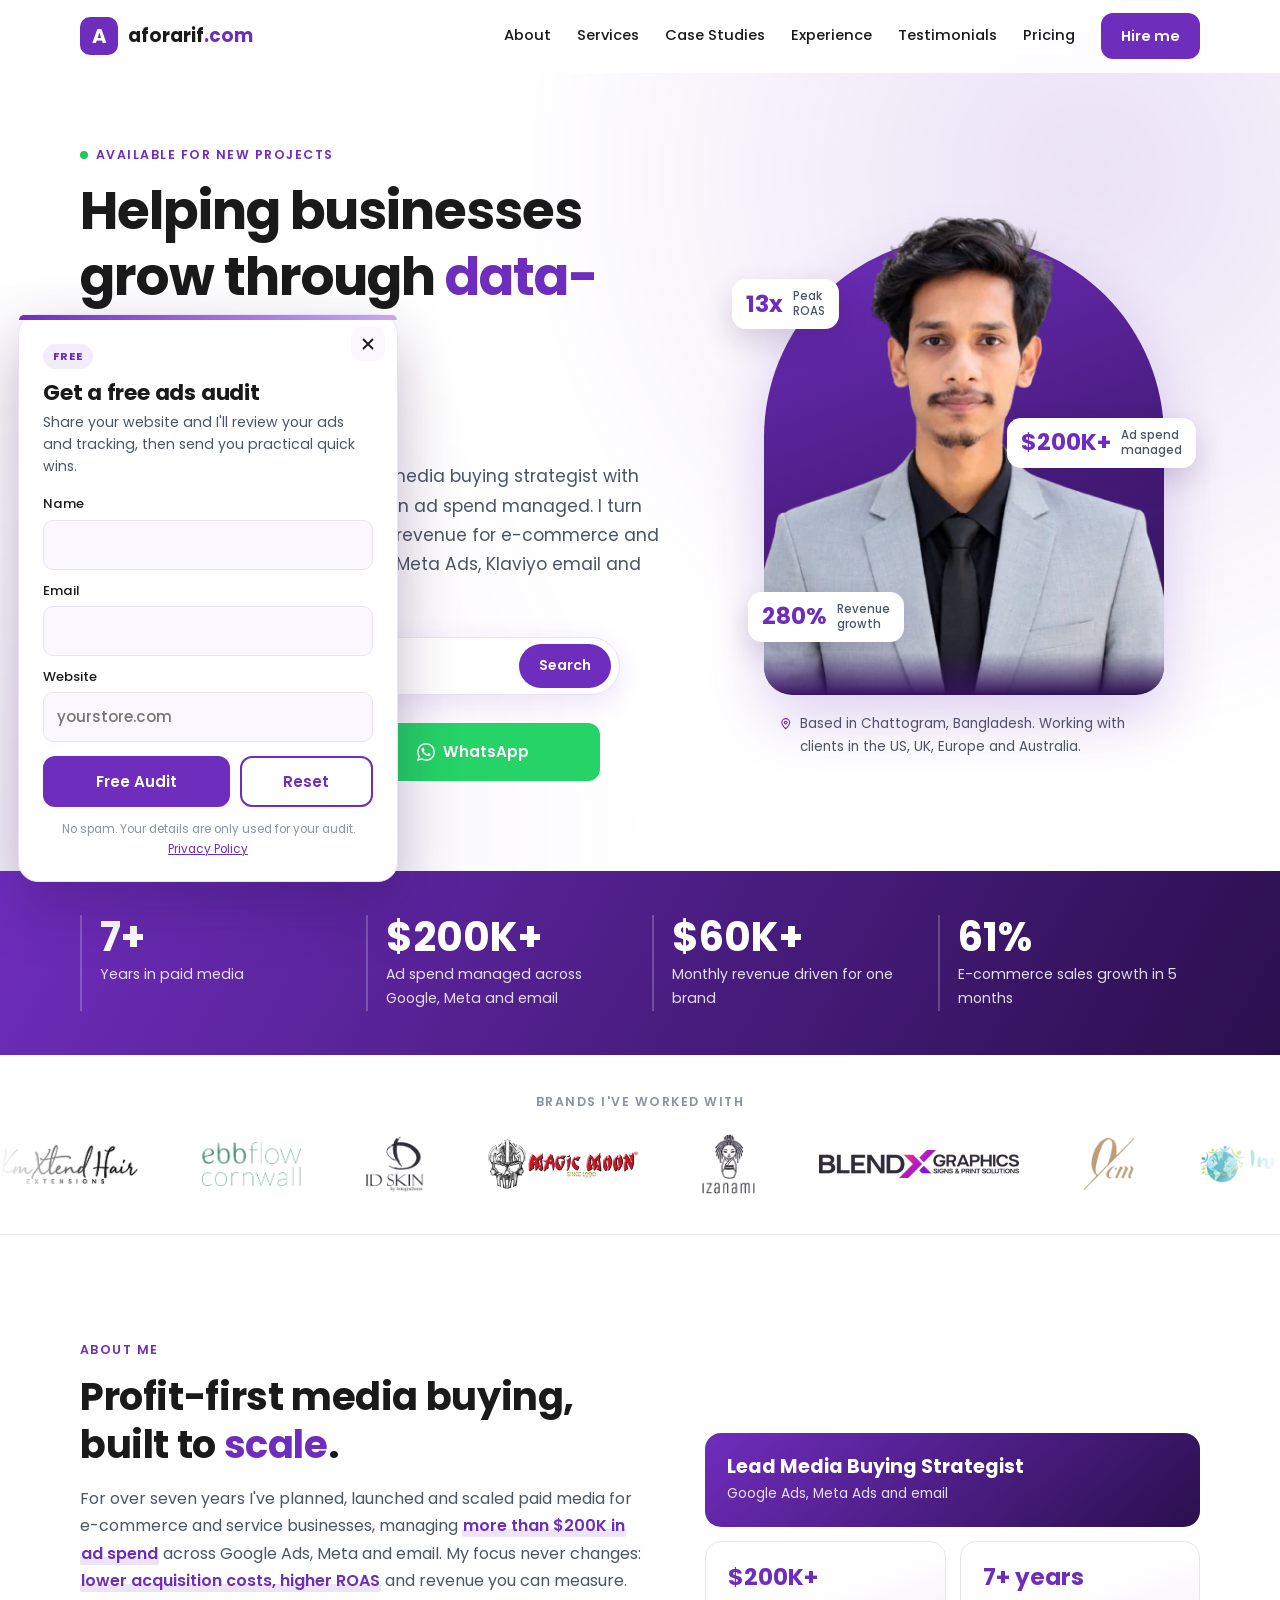
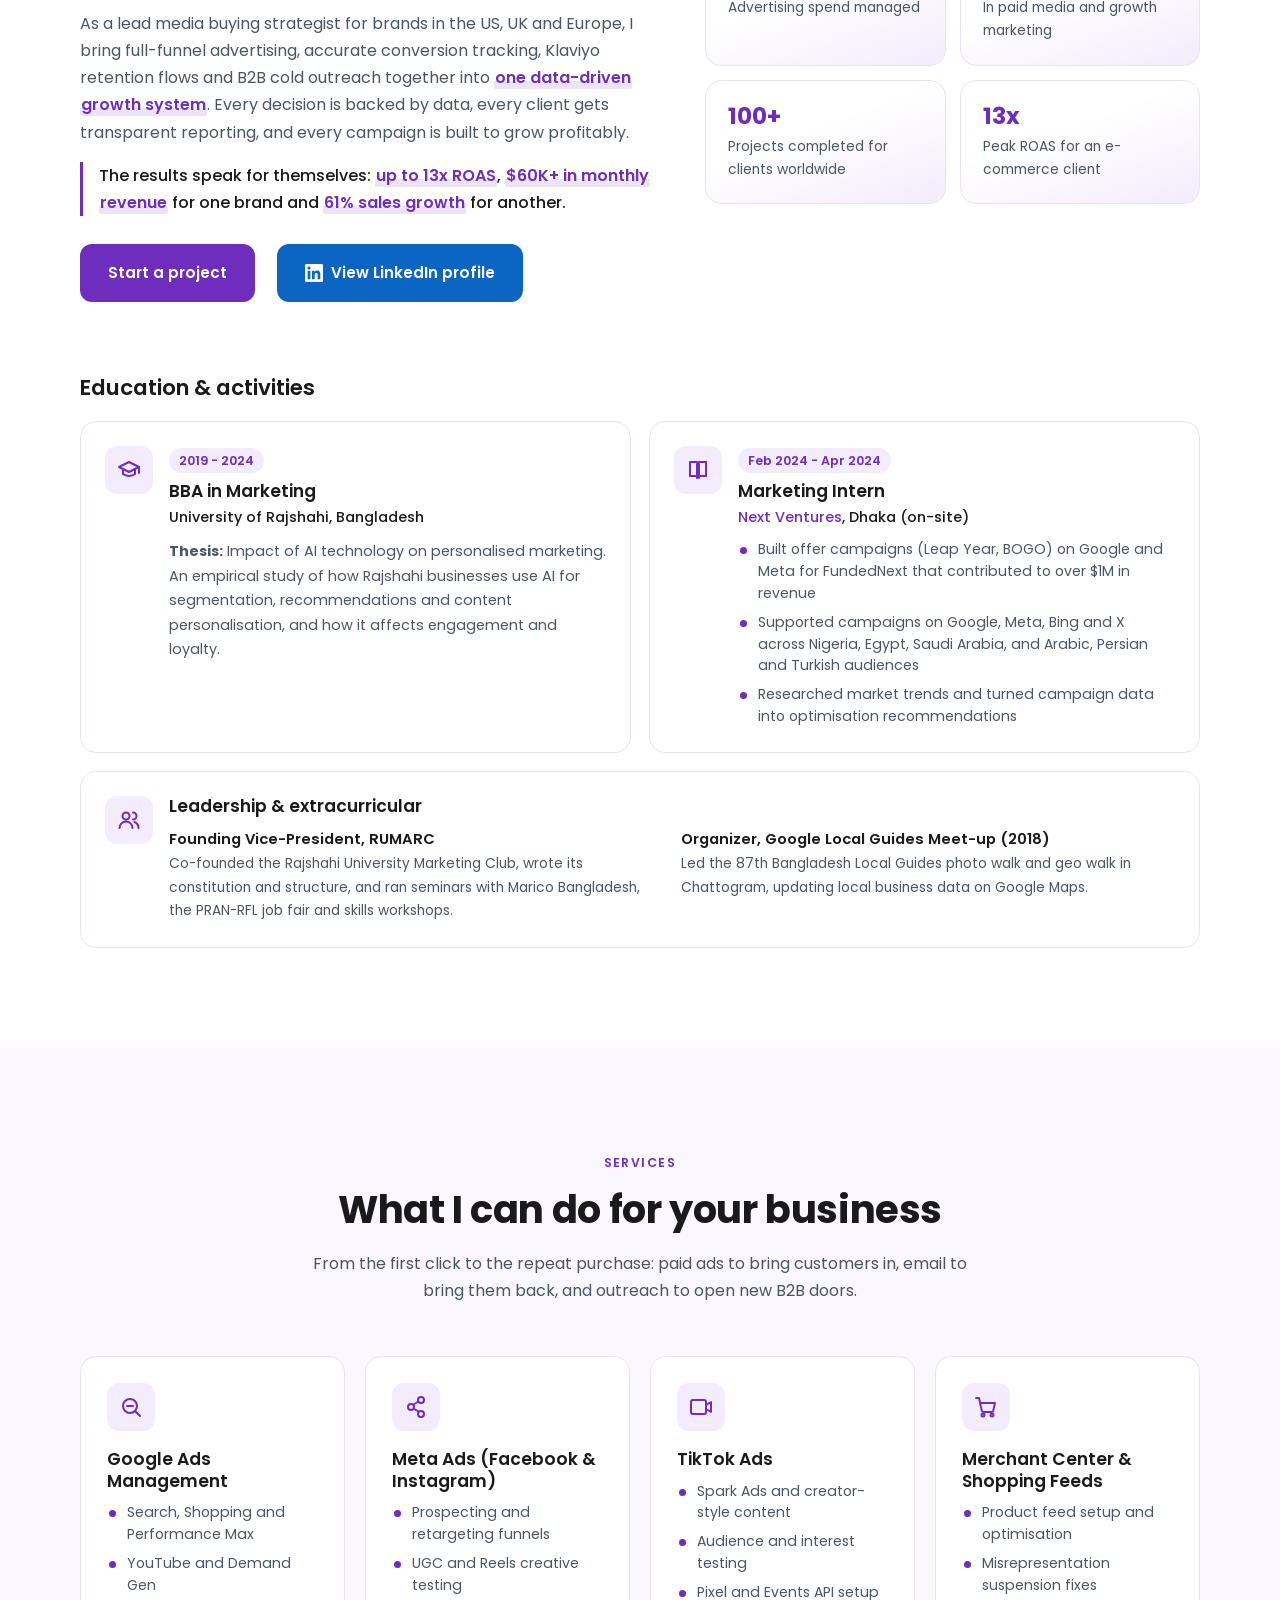
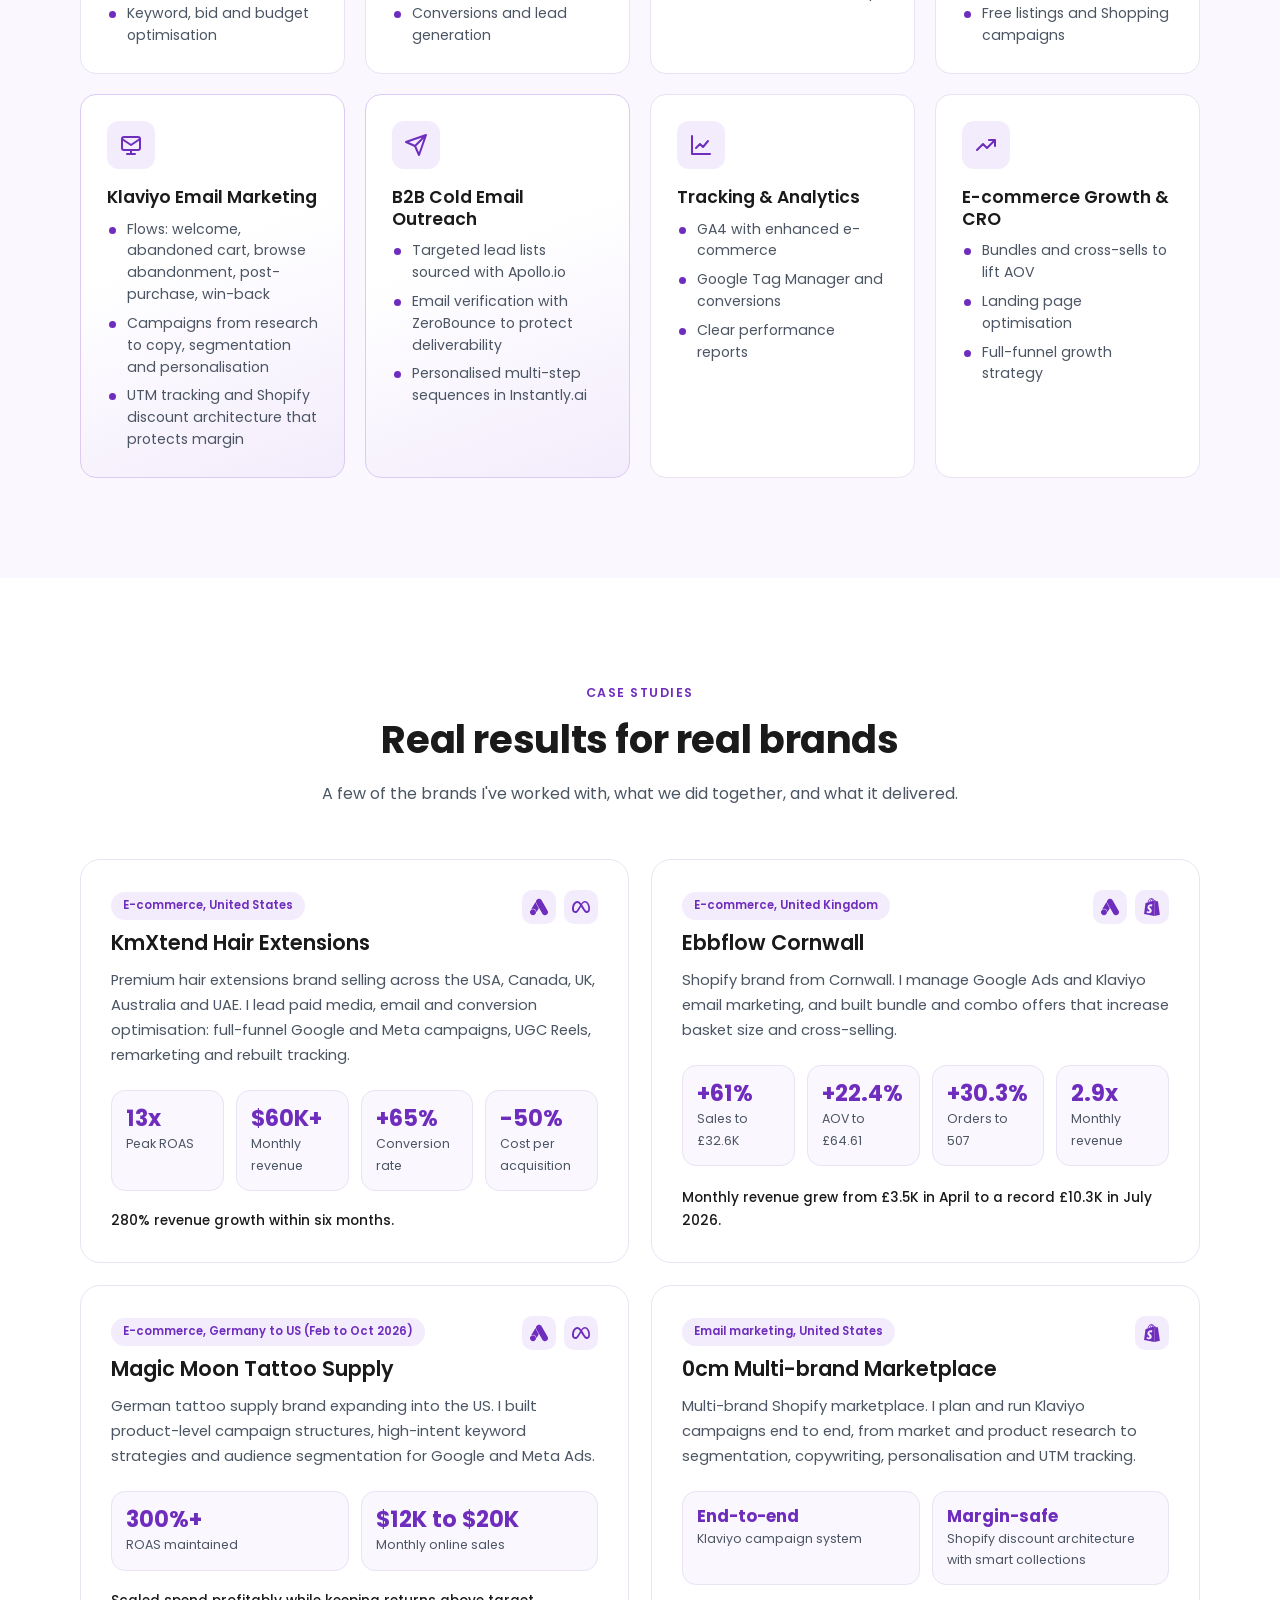
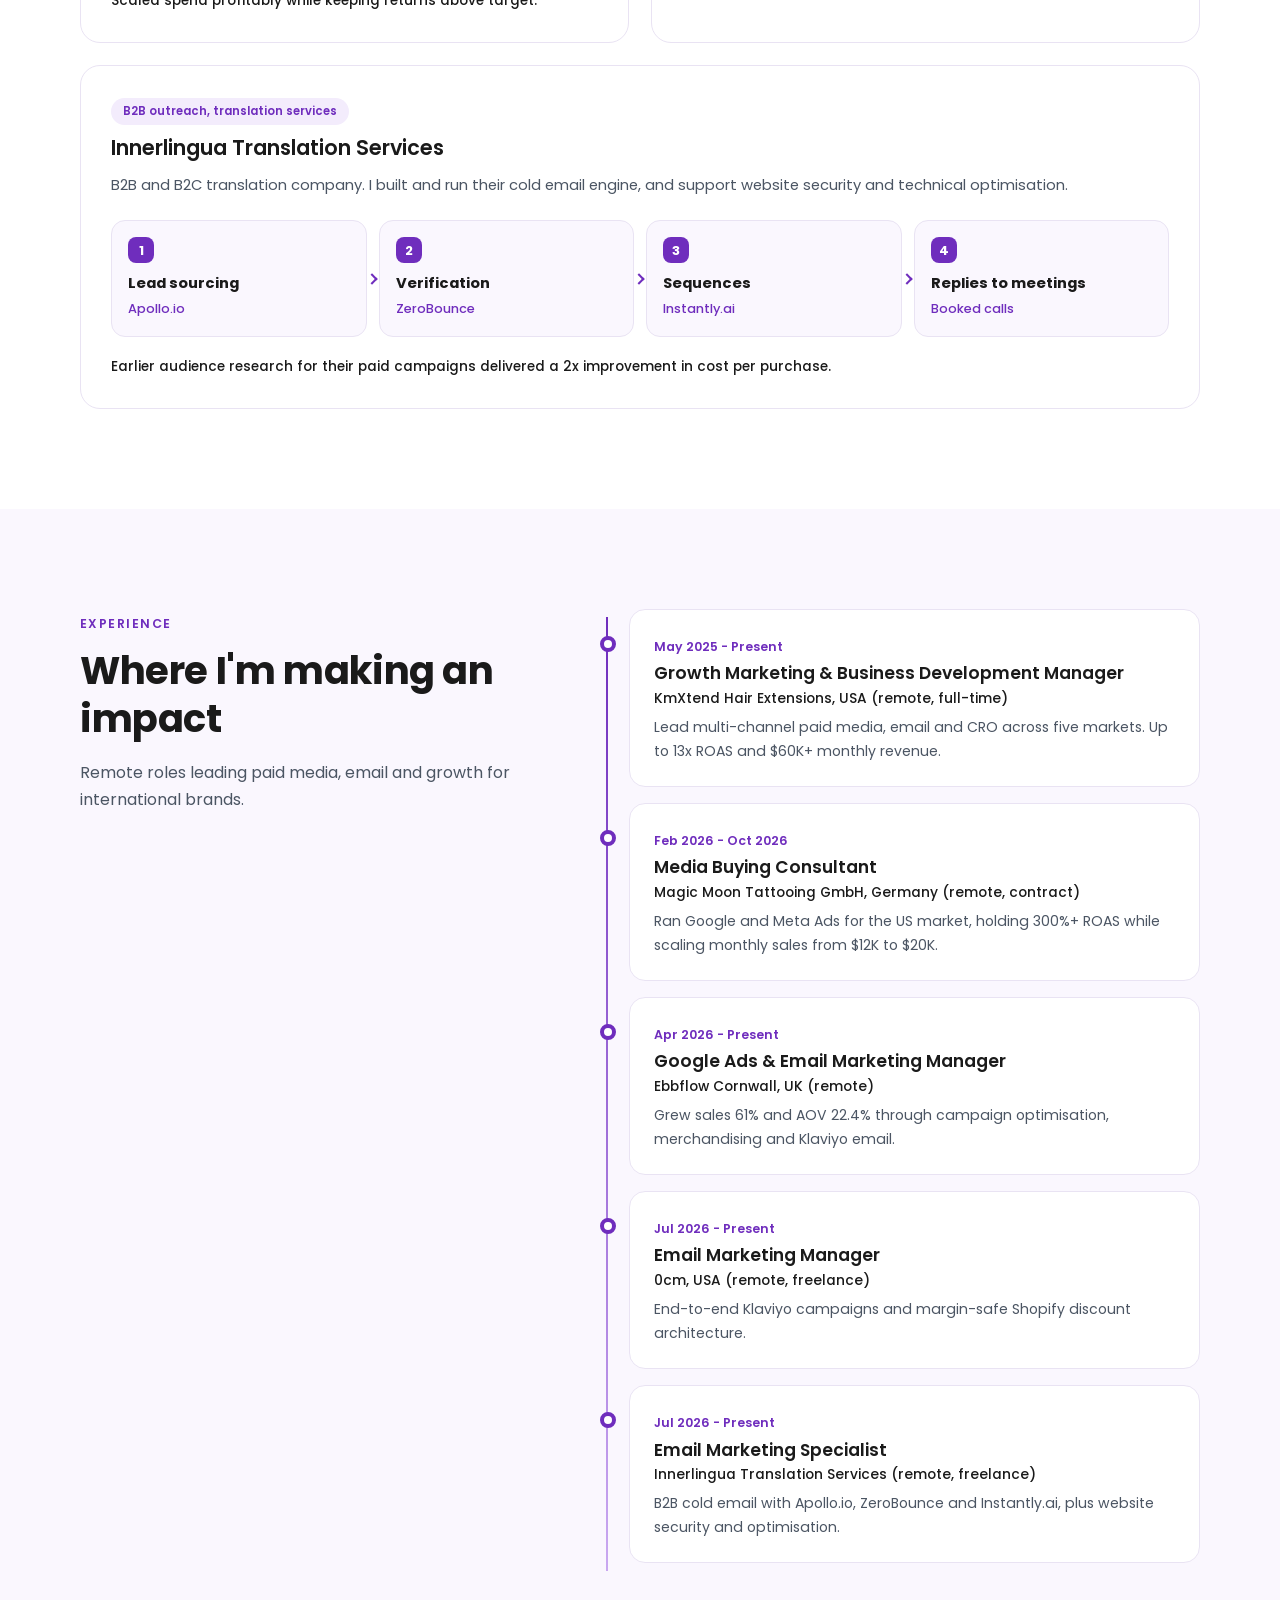
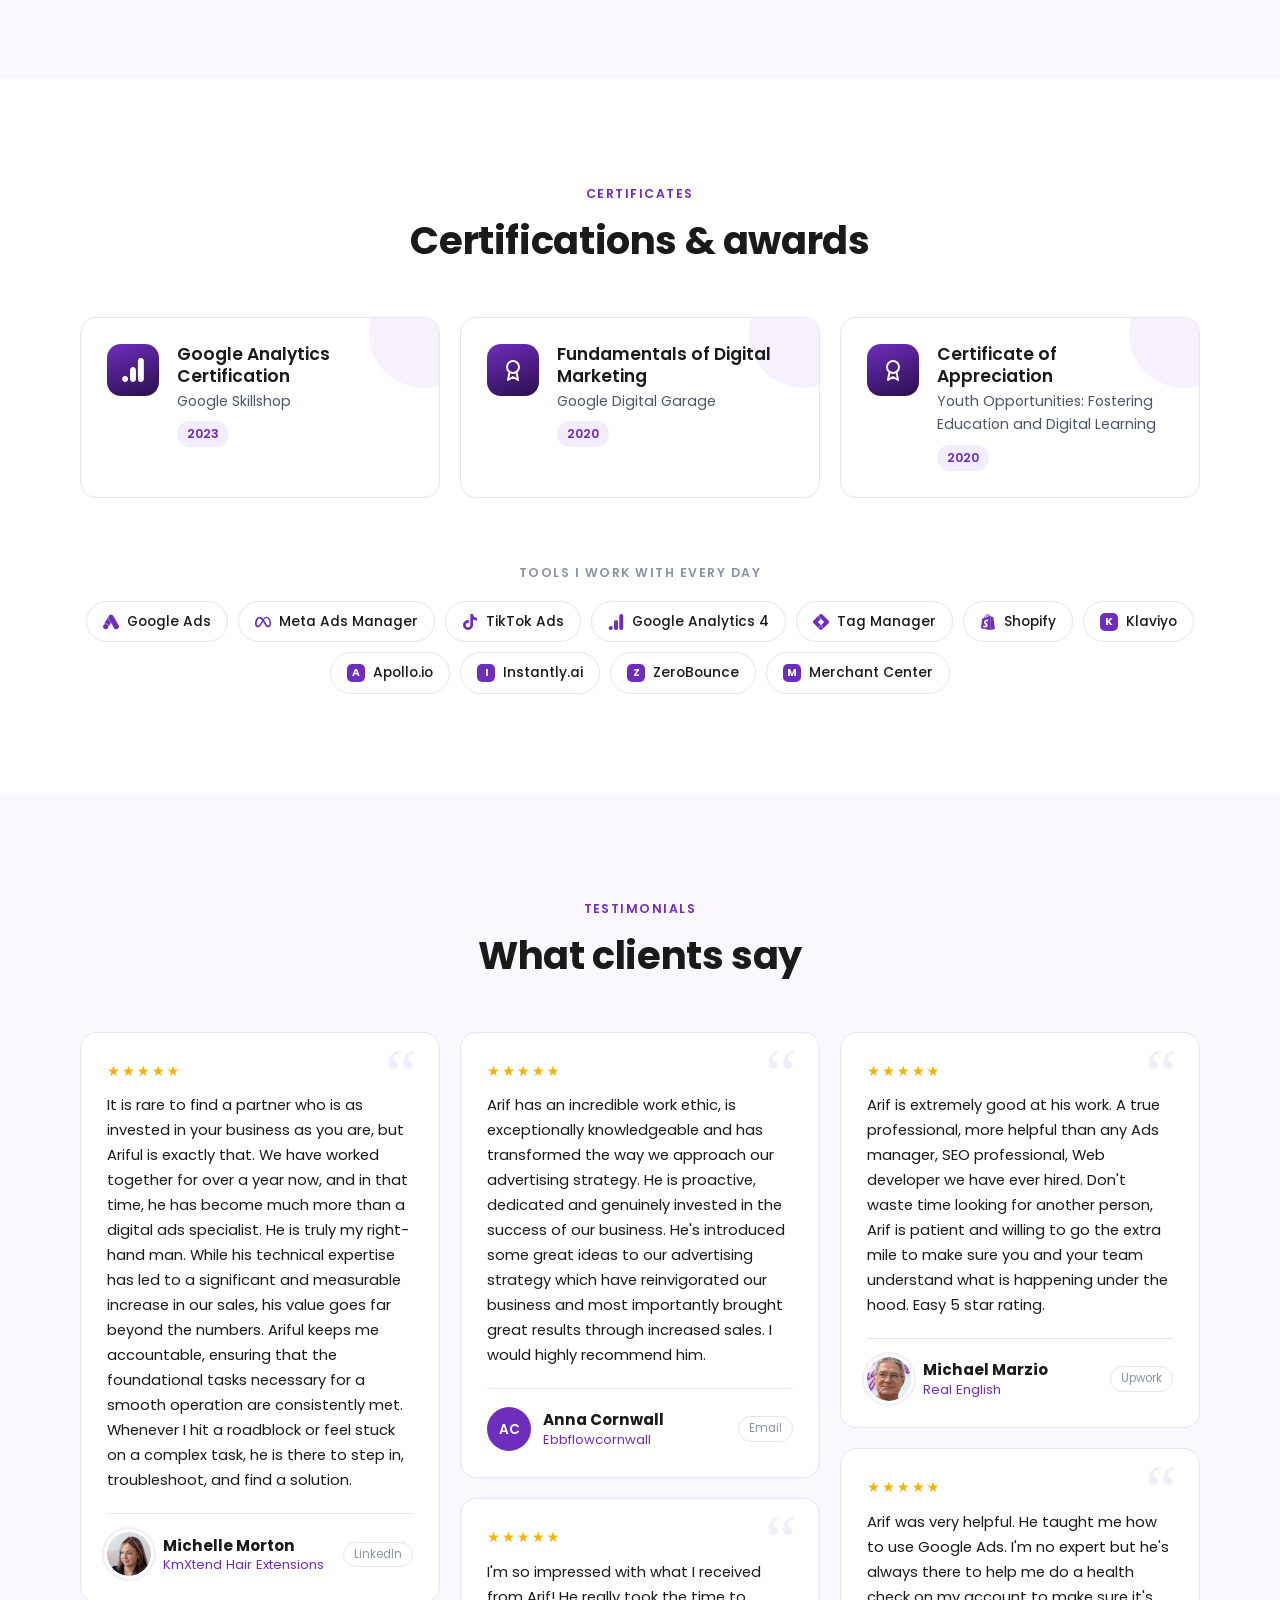
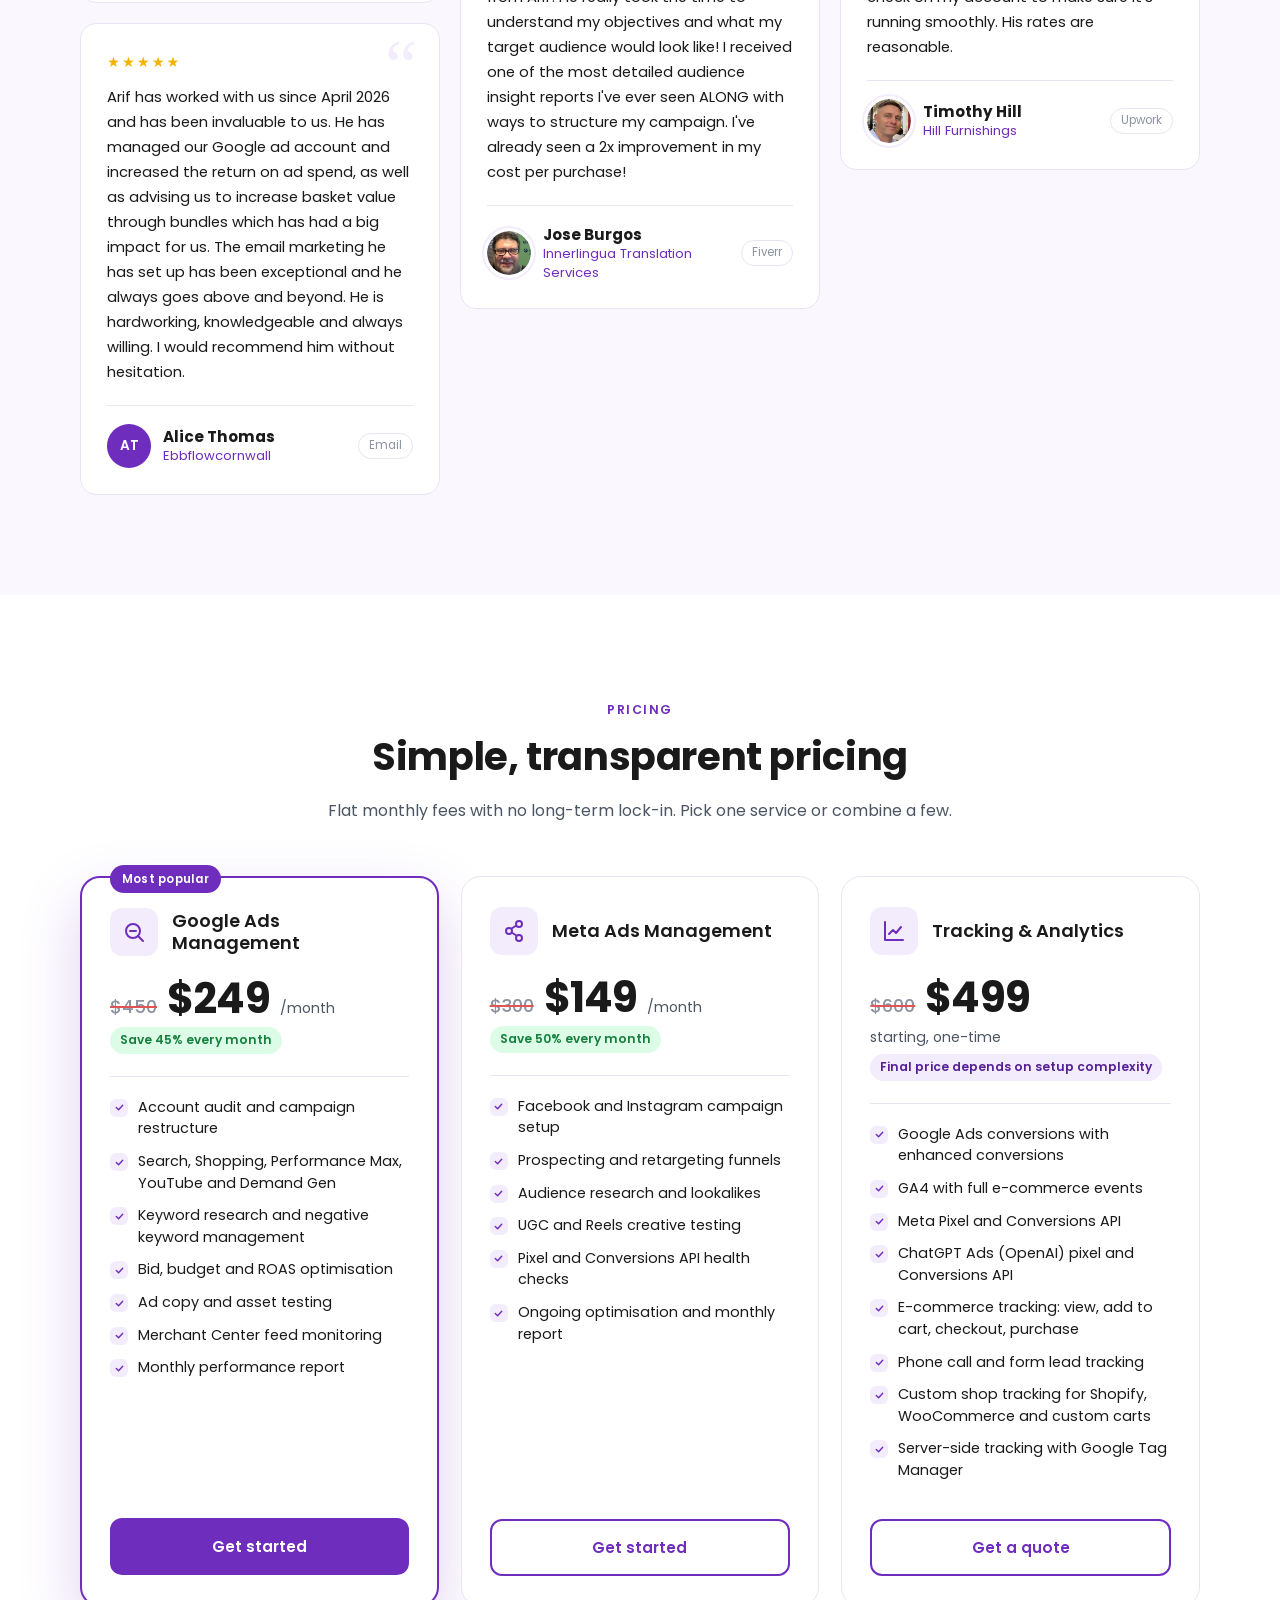
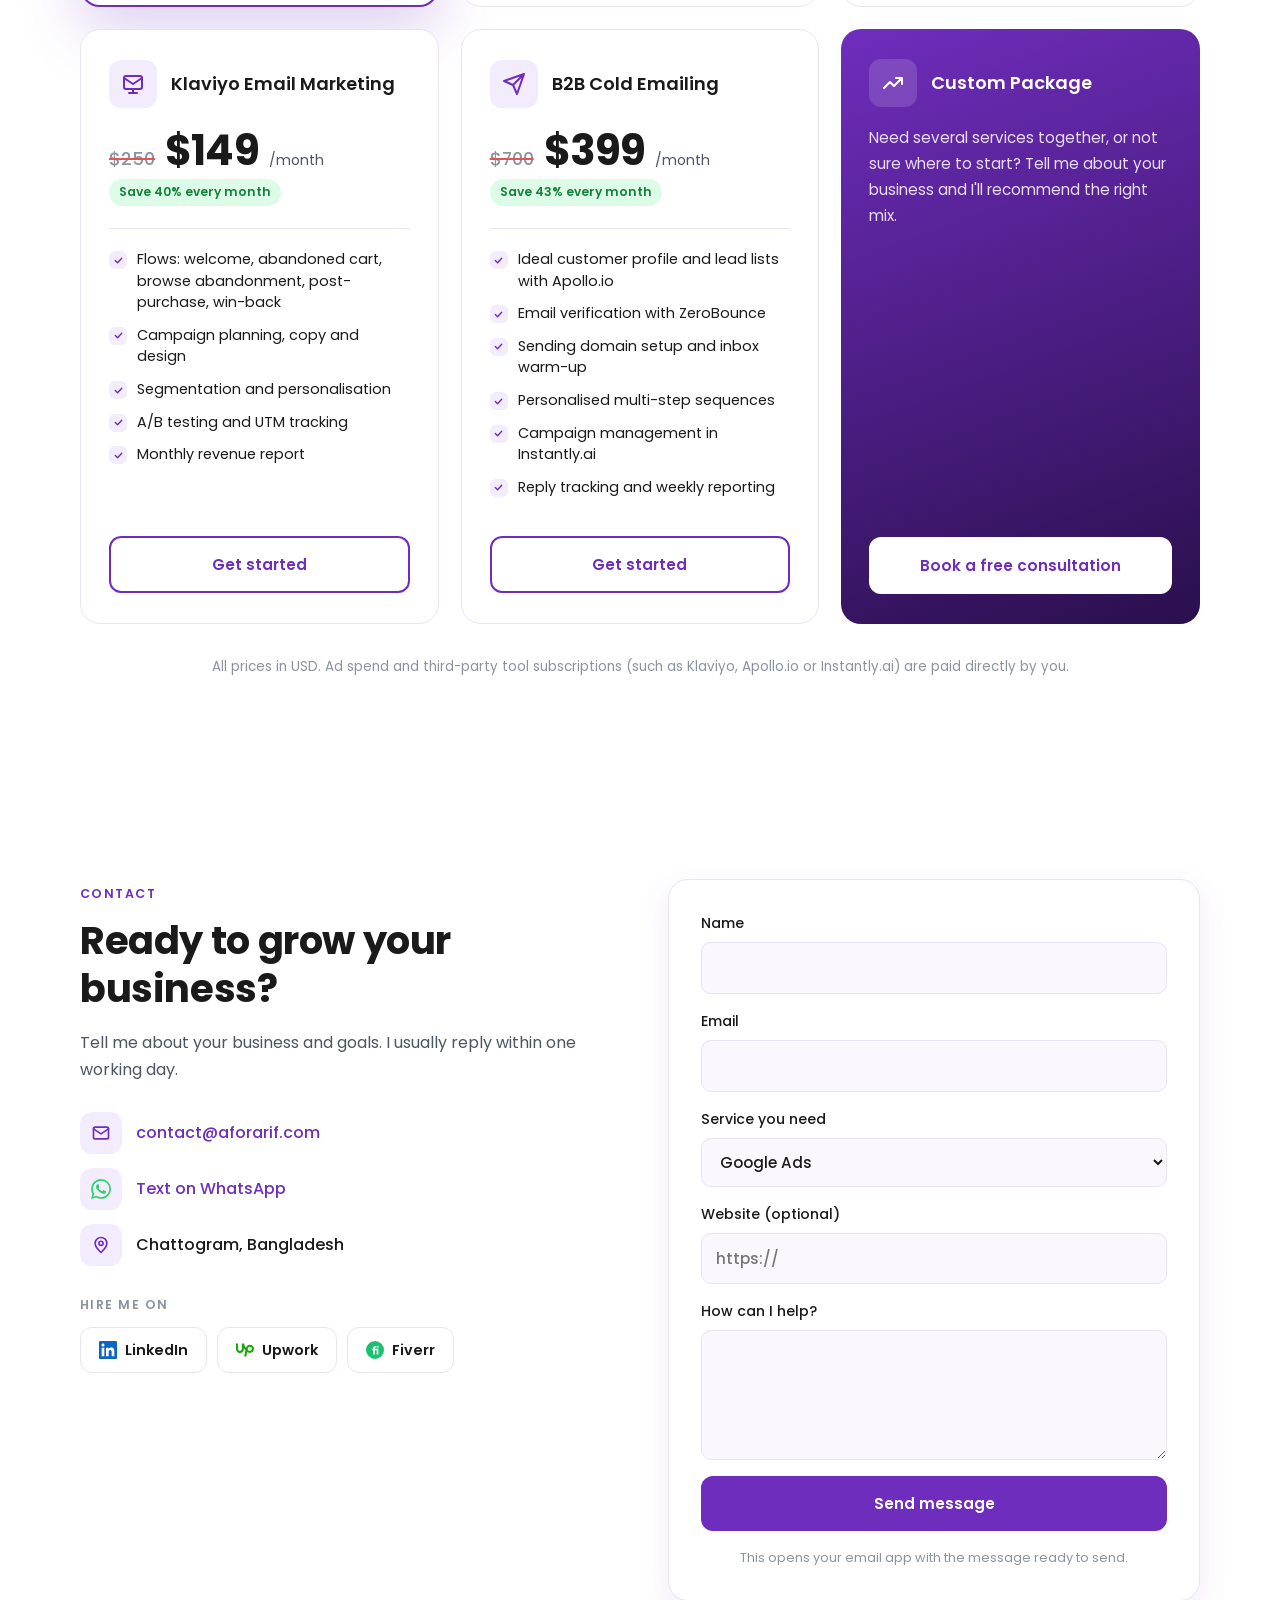
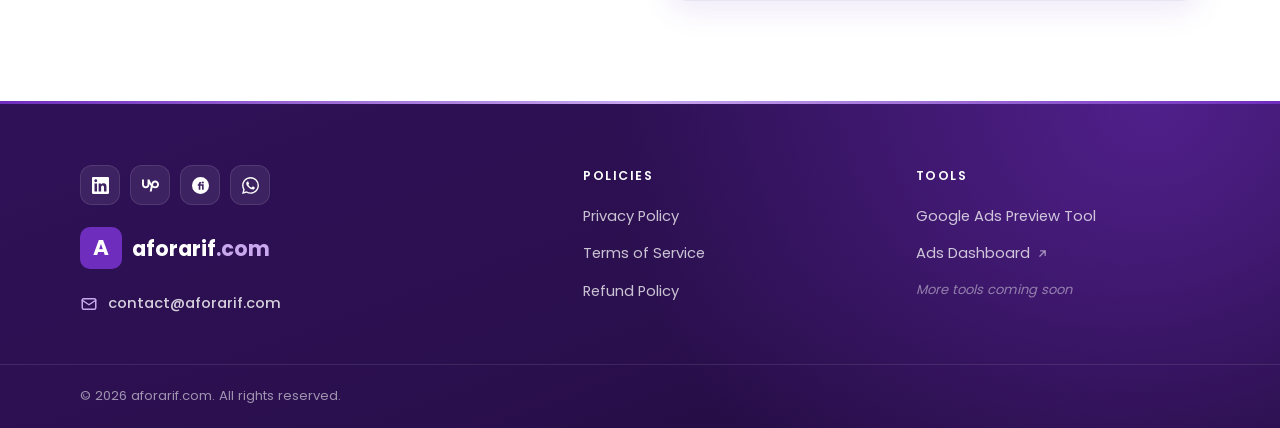
==== commit 95b1cb55: "Add Michael Marzio's photo to his testimonial Co-Authored-By: Claude Opus 5.5 <noreply@anthropic.com" ====
--- a/index.html
+++ b/index.html
@@ -566,7 +566,7 @@
           <figure class="quote reveal">
             <div class="stars" aria-label="5 stars">★★★★★</div>
             <blockquote>Arif is extremely good at his work. A true professional, more helpful than any Ads manager, SEO professional, Web developer we have ever hired. Don't waste time looking for another person, Arif is patient and willing to go the extra mile to make sure you and your team understand what is happening under the hood. Easy 5 star rating.</blockquote>
-            <figcaption><span class="avatar">MM</span><span><strong>Michael Marzio</strong><a href="https://www.real-english.com/" target="_blank" rel="noopener">Real English</a></span><em>Upwork</em></figcaption>
+            <figcaption><picture class="avatar avatar-photo"><source srcset="images/clients/michael-marzio.webp" type="image/webp"><img src="images/clients/michael-marzio.jpg" alt="Michael Marzio" width="48" height="48" loading="lazy" decoding="async"></picture><span><strong>Michael Marzio</strong><a href="https://www.real-english.com/" target="_blank" rel="noopener">Real English</a></span><em>Upwork</em></figcaption>
           </figure>
           <figure class="quote reveal">
             <div class="stars" aria-label="5 stars">★★★★★</div>
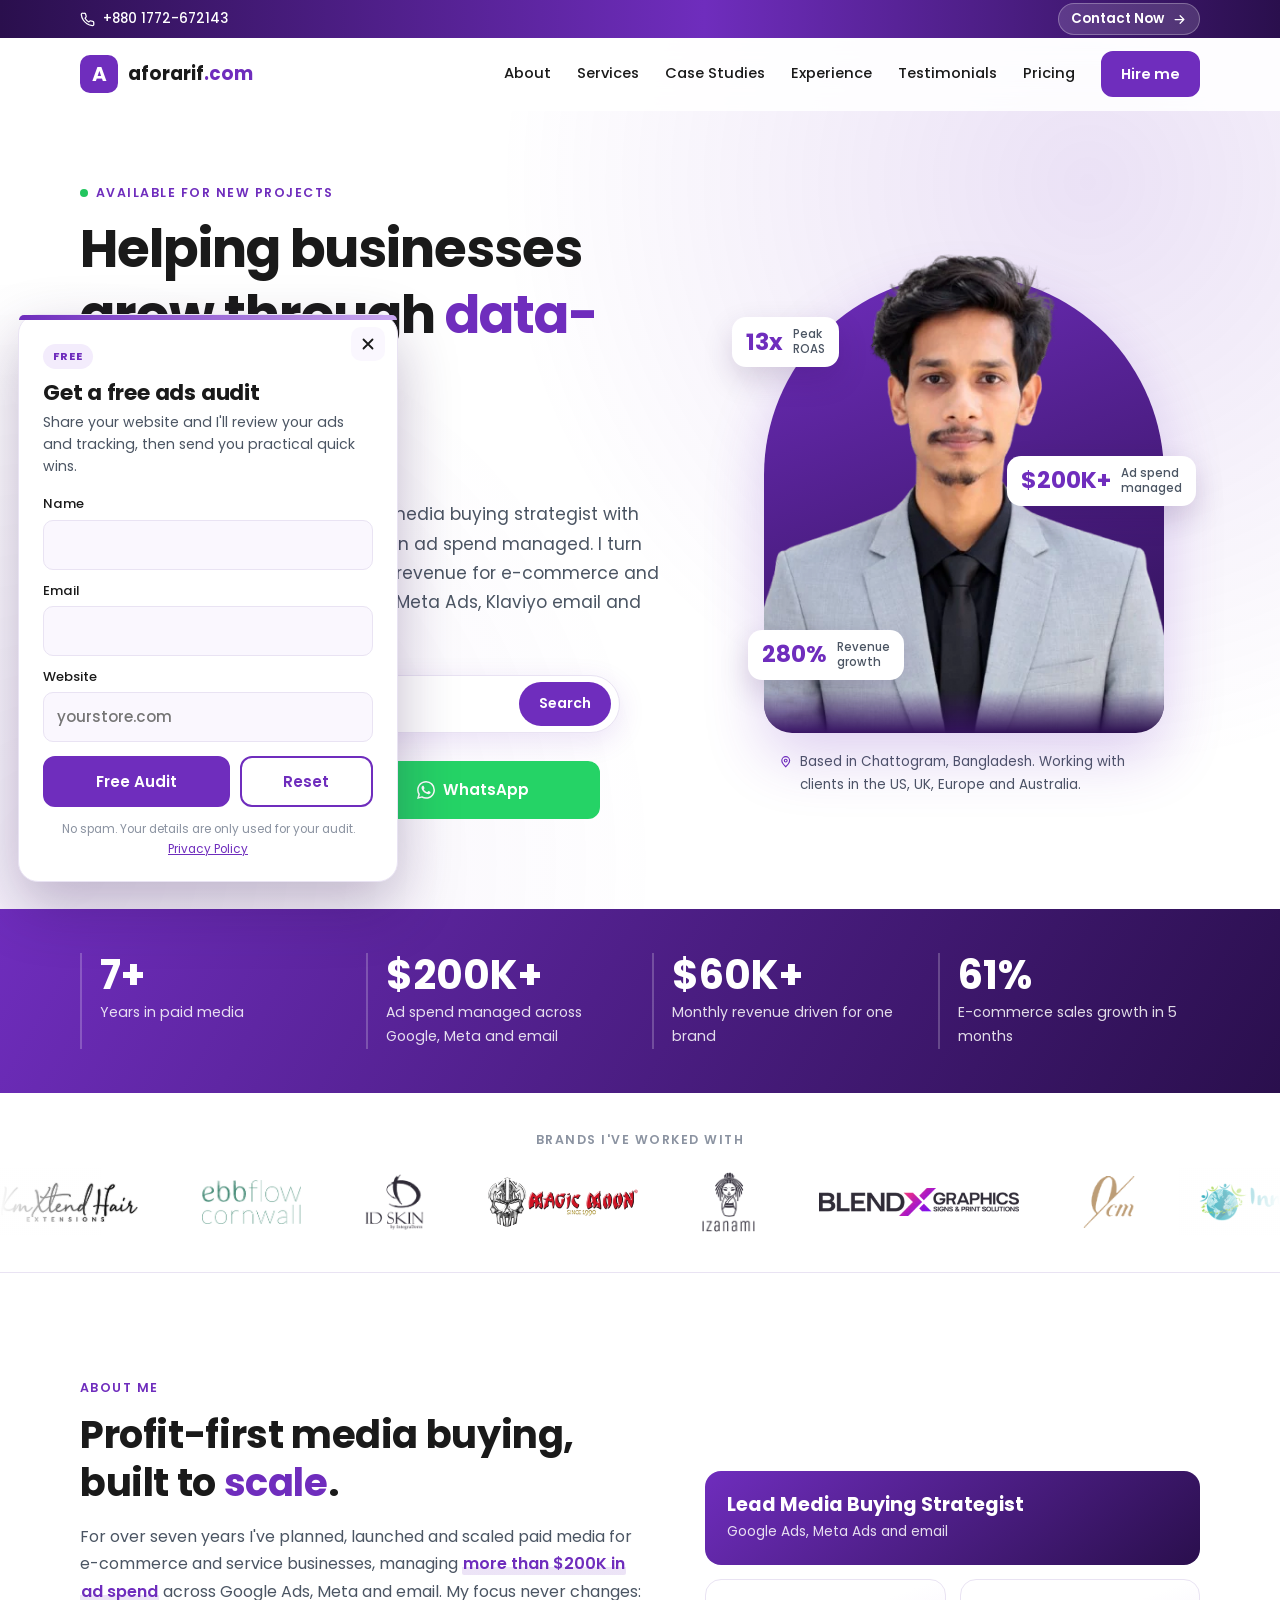
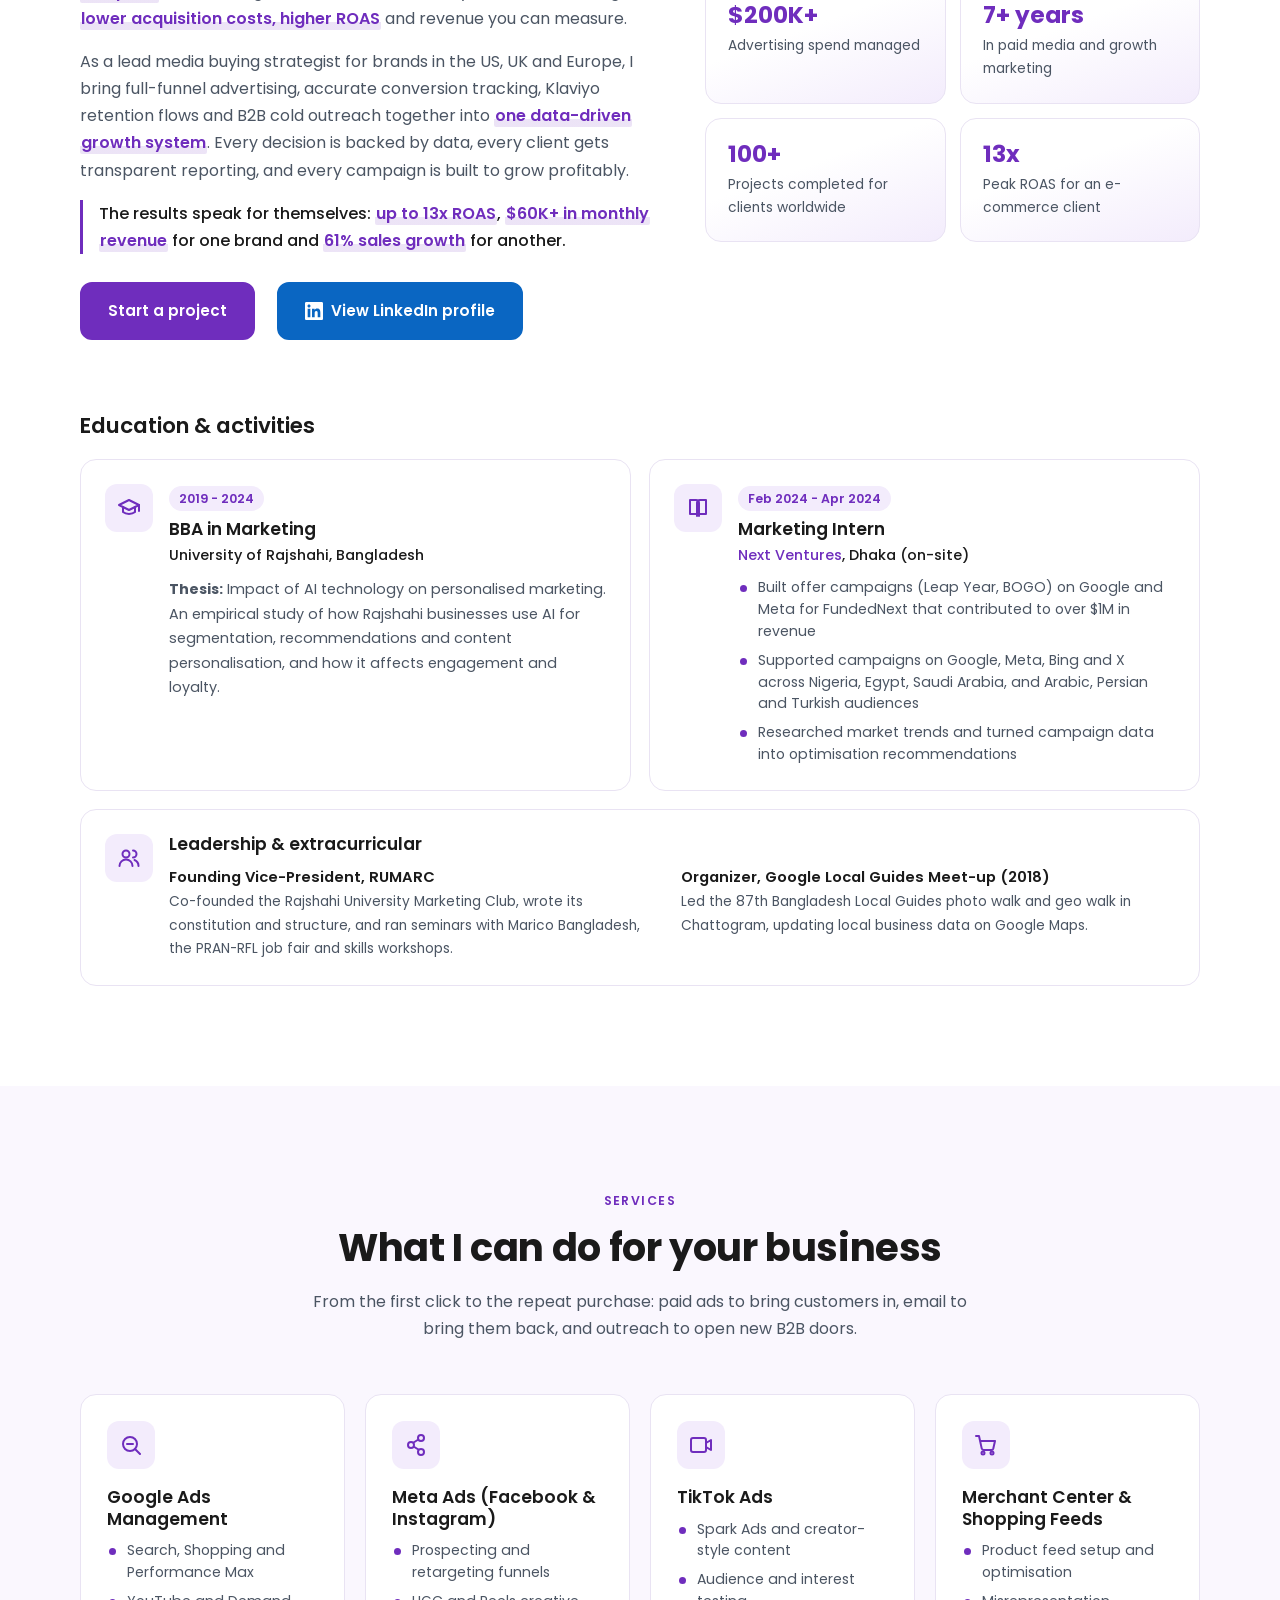
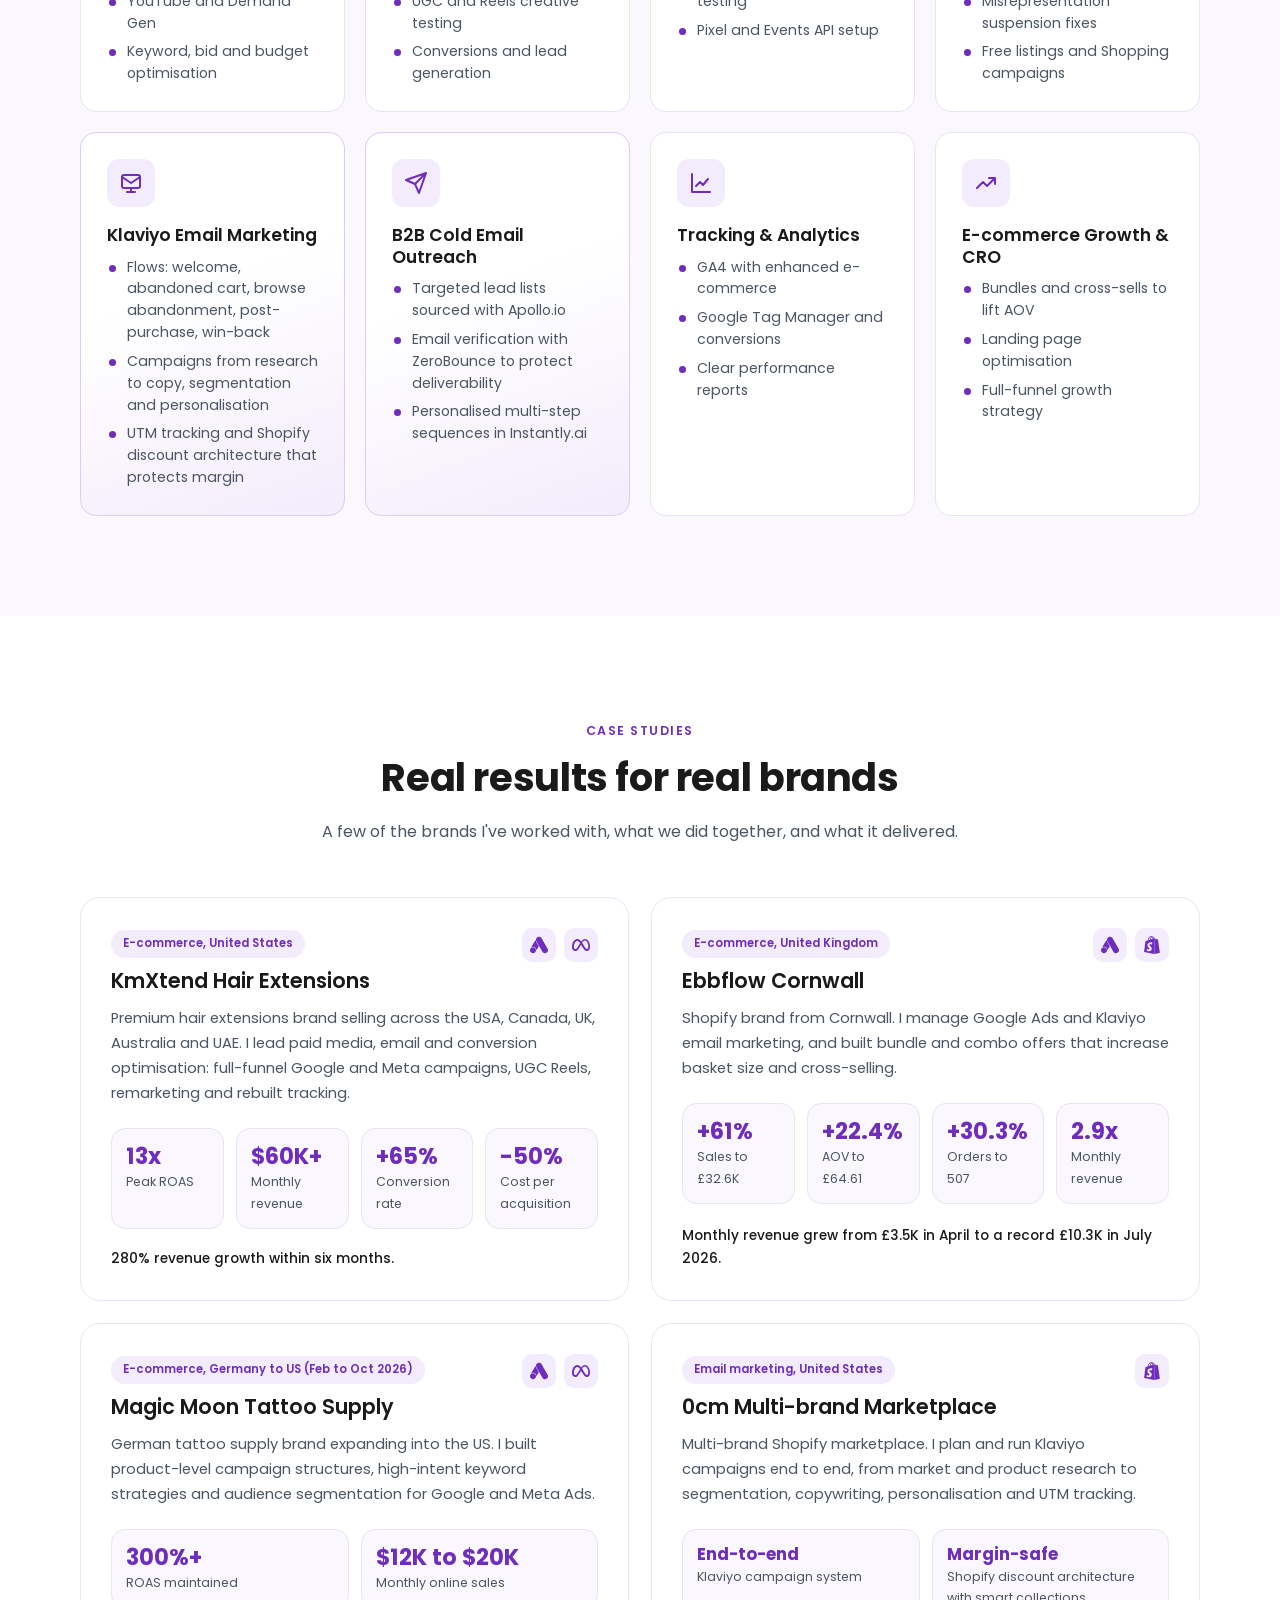
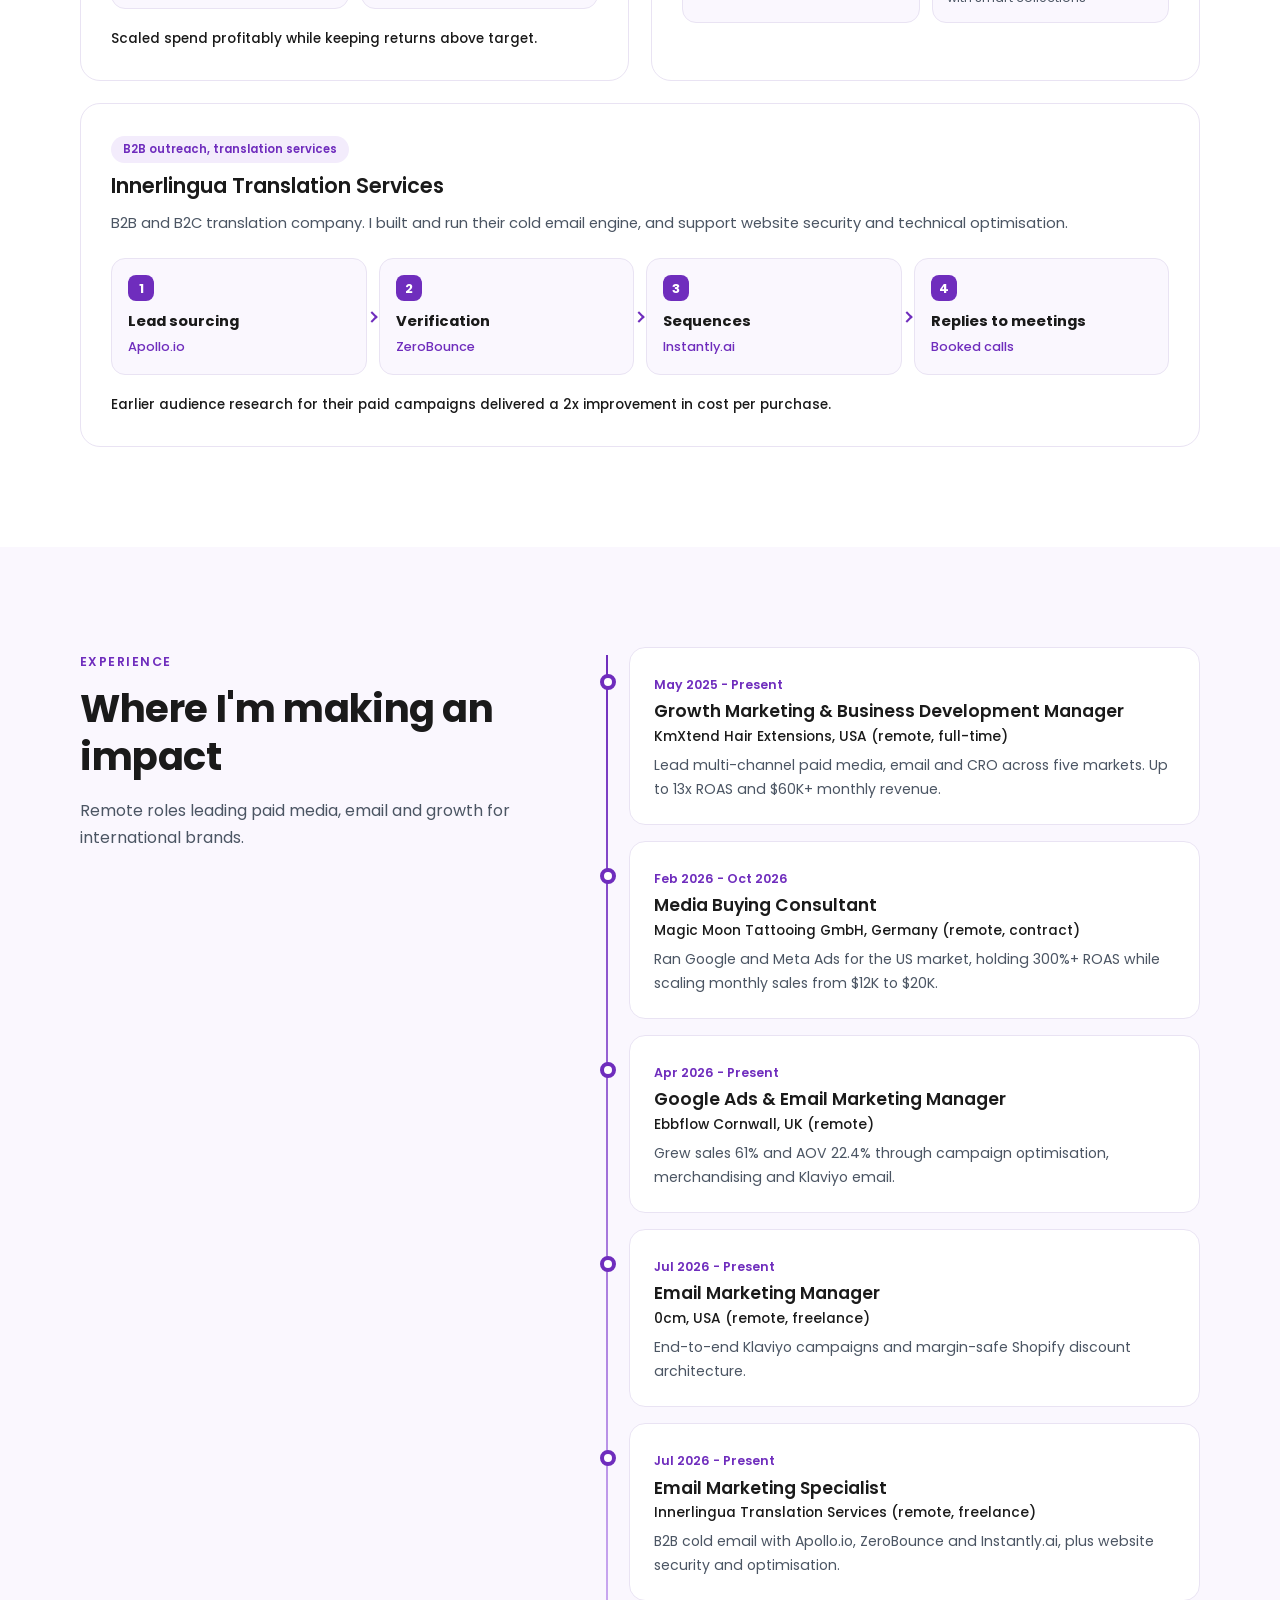
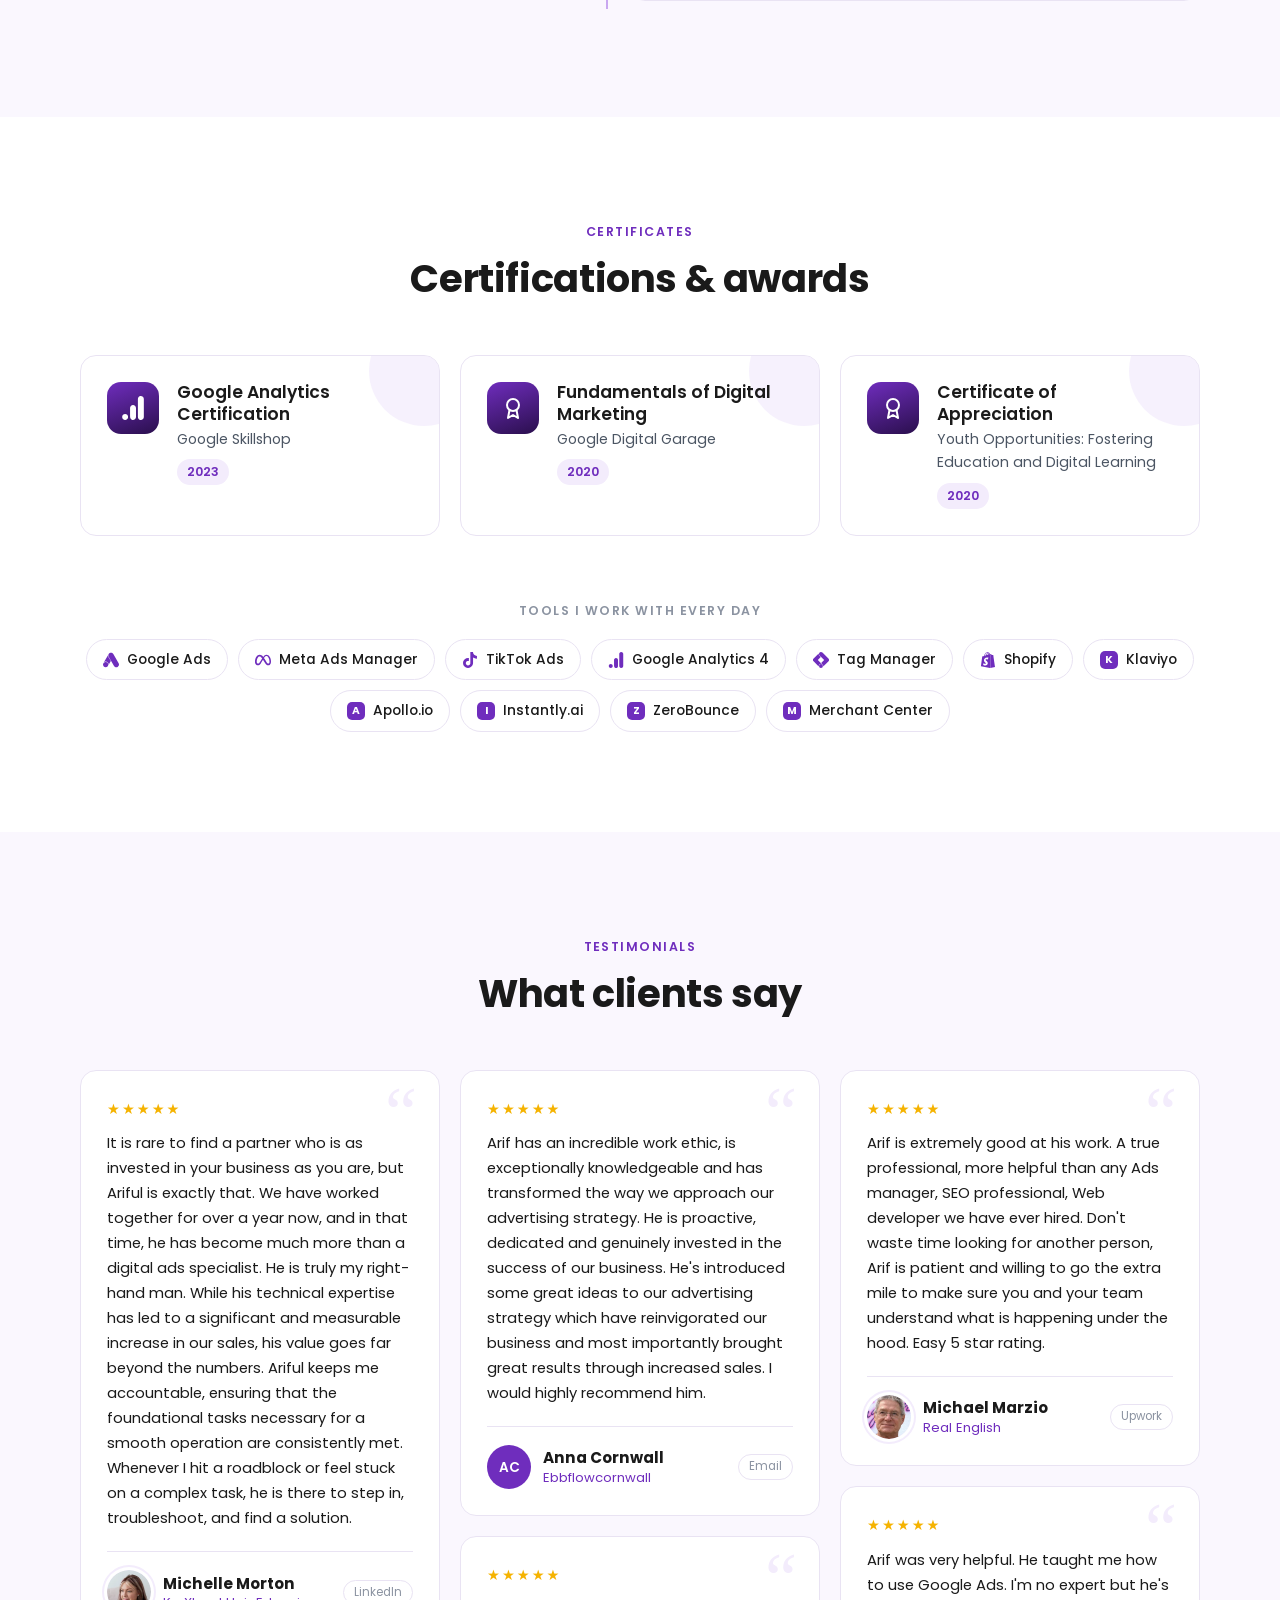
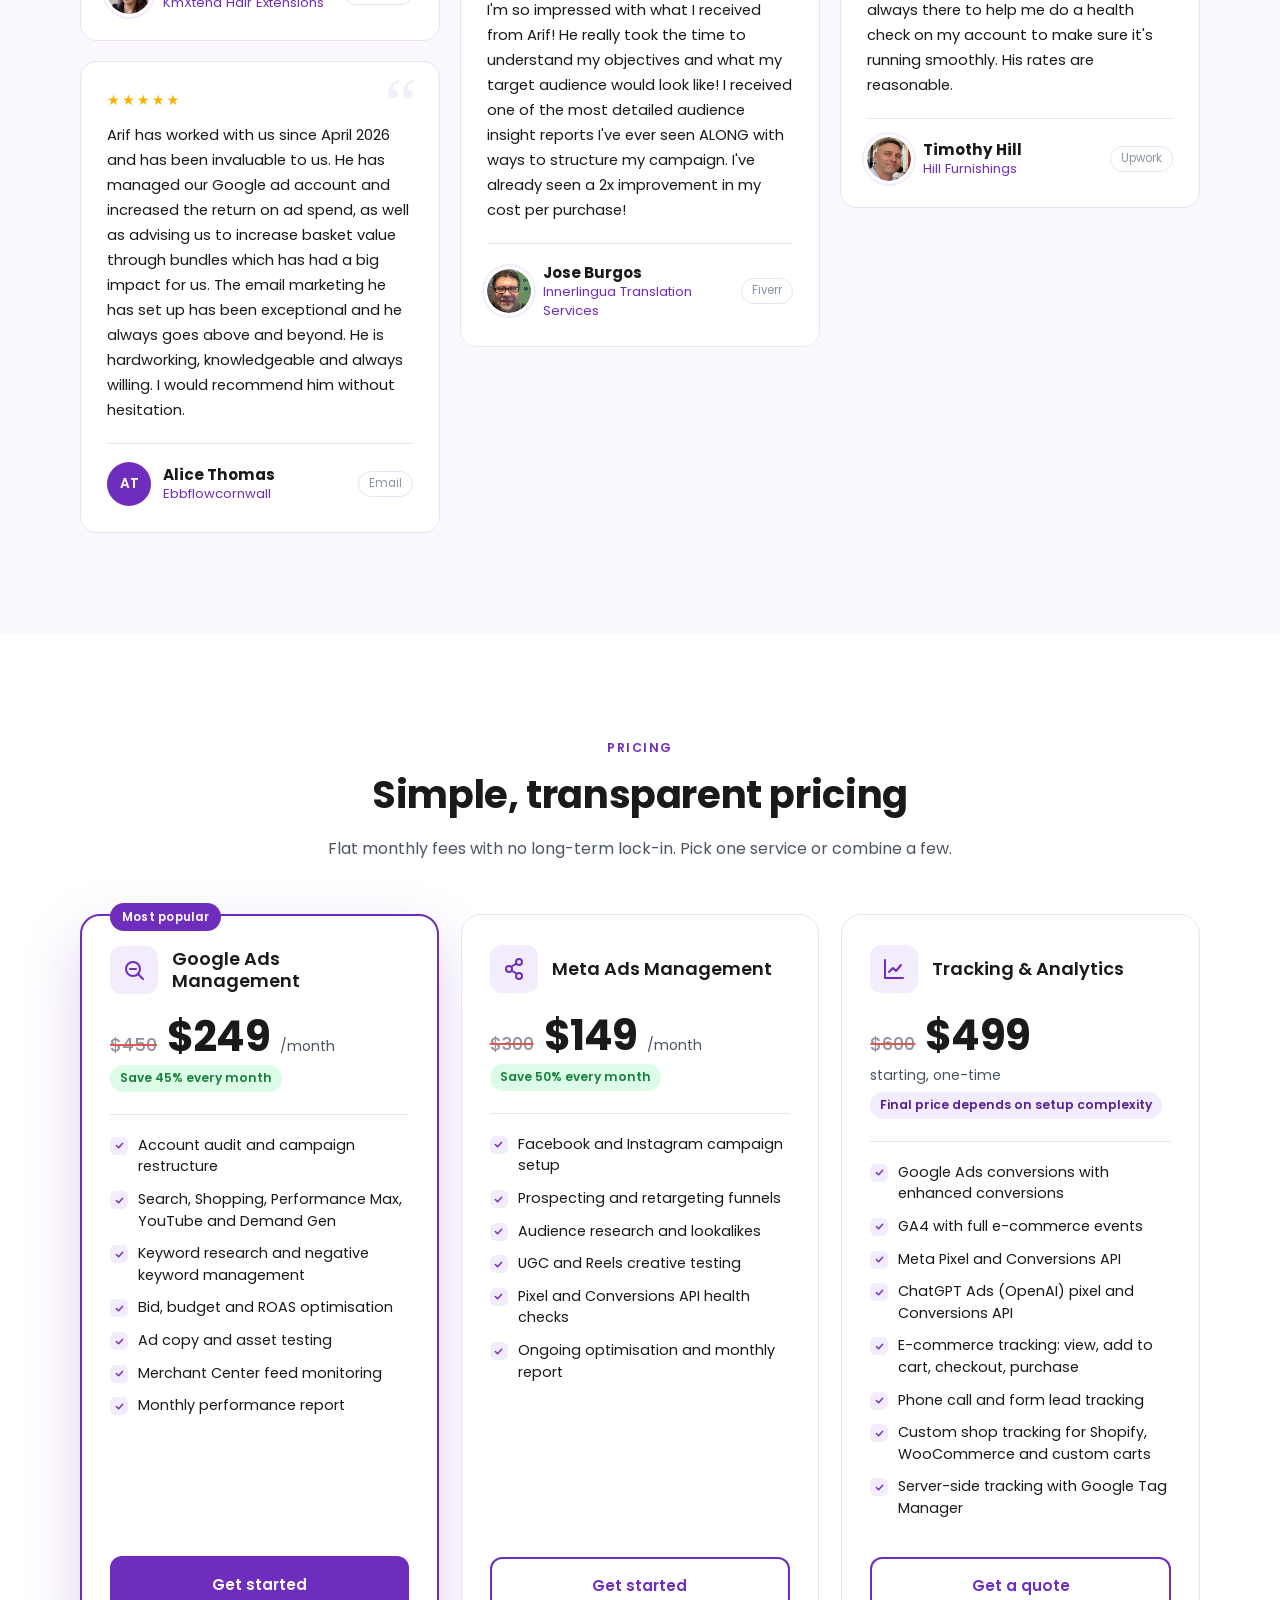
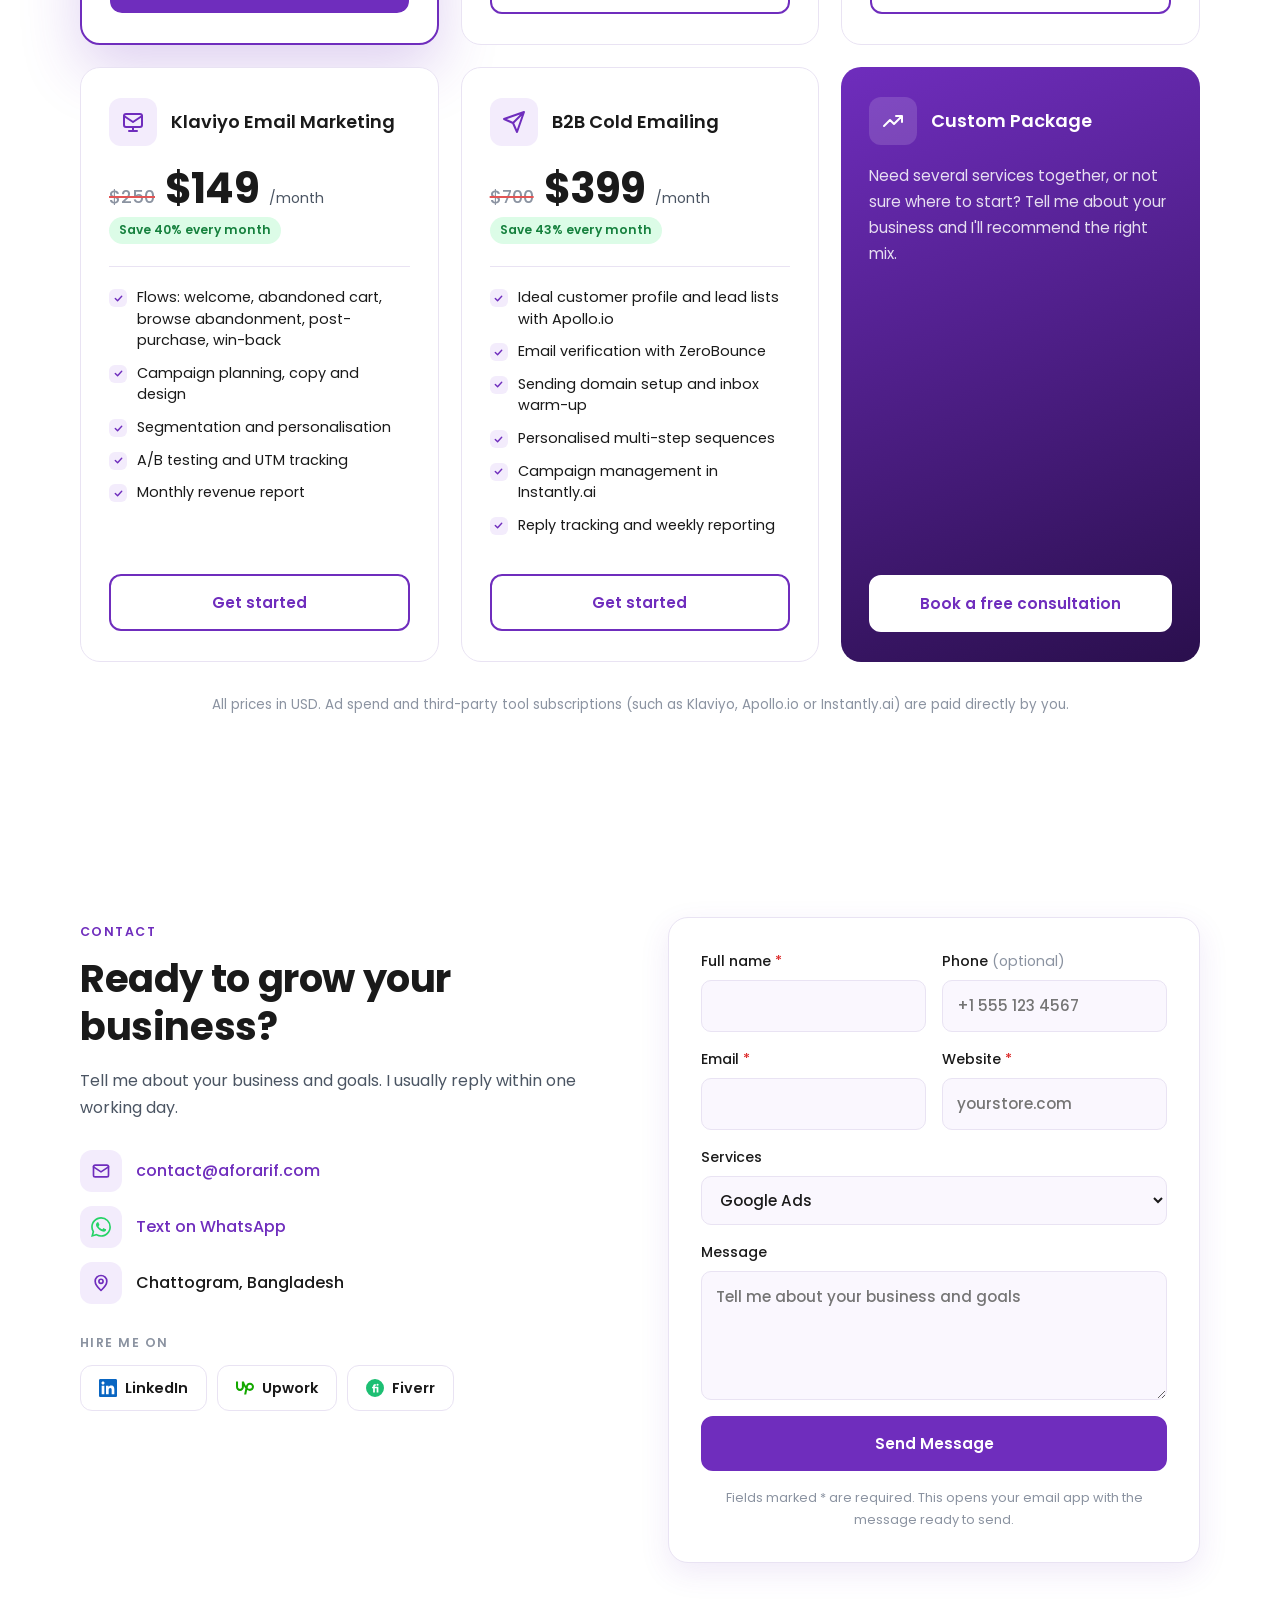
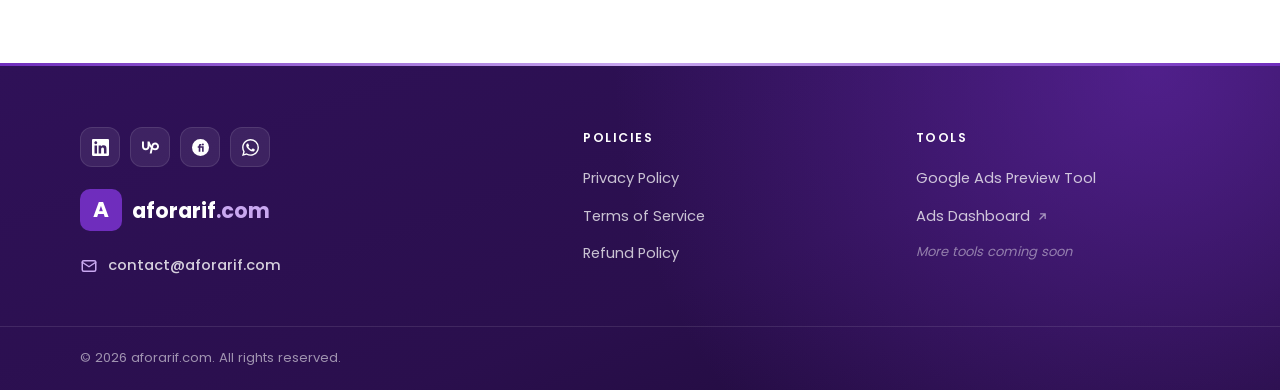
==== commit ee630de7: "Announcement bar and updated contact form - Top bar on every page: call +880 1772-672143 (tap to cal" ====
--- a/index.html
+++ b/index.html
@@ -29,7 +29,7 @@
   <link rel="preload" href="fonts/poppins-latin-400-normal.woff2" as="font" type="font/woff2" crossorigin>
   <link rel="preload" href="fonts/poppins-latin-700-normal.woff2" as="font" type="font/woff2" crossorigin>
   <link rel="preload" href="images/arif.webp" as="image" type="image/webp">
-  <link rel="stylesheet" href="styles.css?v=20261111a">
+  <link rel="stylesheet" href="styles.css?v=20261111c">
 
   <script type="application/ld+json">
   {
@@ -86,6 +86,13 @@
   <a class="skip" href="#main">Skip to content</a>
 
   <!-- Header -->
+  <div class="topbar" id="topbar">
+    <div class="container topbar-inner">
+      <a href="tel:+8801772672143" class="tb-phone" aria-label="Call +880 1772-672143"><svg viewBox="0 0 24 24" aria-hidden="true"><path d="M22 16.9v3a2 2 0 0 1-2.2 2 19.8 19.8 0 0 1-8.6-3.1 19.5 19.5 0 0 1-6-6A19.8 19.8 0 0 1 2.1 4.2 2 2 0 0 1 4.1 2h3a2 2 0 0 1 2 1.7c.1 1 .4 1.9.7 2.8a2 2 0 0 1-.5 2.1L8.1 9.9a16 16 0 0 0 6 6l1.3-1.3a2 2 0 0 1 2.1-.4c.9.3 1.8.6 2.8.7a2 2 0 0 1 1.7 2z"/></svg><span>+880 1772-672143</span></a>
+      <a href="#contact" class="tb-cta">Contact Now<svg viewBox="0 0 24 24" aria-hidden="true"><path d="M5 12h14M13 6l6 6-6 6"/></svg></a>
+    </div>
+  </div>
+
   <header class="header" id="header">
     <div class="container nav">
       <a href="#home" class="logo" aria-label="aforarif.com home">
@@ -716,9 +723,15 @@
         </div>
 
         <form class="contact-form reveal" id="contactForm" novalidate>
-          <label>Name<input type="text" name="name" autocomplete="name" required></label>
-          <label>Email<input type="email" name="email" autocomplete="email" required></label>
-          <label>Service you need
+          <div class="form-row">
+            <label><span class="lbl">Full name <span class="req">*</span></span><input type="text" name="name" autocomplete="name" required></label>
+            <label><span class="lbl">Phone <span class="opt">(optional)</span></span><input type="tel" name="phone" autocomplete="tel" inputmode="tel" placeholder="+1 555 123 4567"></label>
+          </div>
+          <div class="form-row">
+            <label><span class="lbl">Email <span class="req">*</span></span><input type="email" name="email" autocomplete="email" required></label>
+            <label><span class="lbl">Website <span class="req">*</span></span><input type="text" name="website" inputmode="url" autocomplete="url" placeholder="yourstore.com" required data-kind="website"></label>
+          </div>
+          <label>Services
             <select name="service">
               <option>Google Ads</option>
               <option>Meta Ads</option>
@@ -730,10 +743,9 @@
               <option>Not sure yet</option>
             </select>
           </label>
-          <label>Website (optional)<input type="url" name="website" placeholder="https://"></label>
-          <label>How can I help?<textarea name="message" rows="4" required></textarea></label>
-          <button type="submit" class="btn btn-block">Send message</button>
-          <p class="form-note" id="formNote">This opens your email app with the message ready to send.</p>
+          <label>Message<textarea name="message" rows="4" placeholder="Tell me about your business and goals"></textarea></label>
+          <button type="submit" class="btn btn-block">Send Message</button>
+          <p class="form-note" id="formNote">Fields marked * are required. This opens your email app with the message ready to send.</p>
         </form>
       </div>
     </section>
@@ -810,6 +822,6 @@
     <svg viewBox="0 0 24 24" aria-hidden="true"><path d="M12 19V5M5 12l7-7 7 7"/></svg>
   </a>
 
-  <script src="script.js?v=20261110b" defer></script>
+  <script src="script.js?v=20261111c" defer></script>
 </body>
 </html>
--- a/styles.css
+++ b/styles.css
@@ -25,7 +25,7 @@
 }
 
 *, *::before, *::after { box-sizing: border-box; margin: 0; padding: 0; }
-html { scroll-behavior: smooth; scroll-padding-top: 80px; -webkit-text-size-adjust: 100%; }
+html { scroll-behavior: smooth; scroll-padding-top: 118px; -webkit-text-size-adjust: 100%; }
 body {
   font-family: "Poppins", system-ui, -apple-system, "Segoe UI", sans-serif;
   color: var(--text); background: var(--white); line-height: 1.7; font-size: 16px;
@@ -81,7 +81,7 @@
 .logo-light .logo-word span { color: var(--brand-light); }
 
 /* ===== Header ===== */
-.header { position: fixed; inset: 0 0 auto; z-index: 50; background: rgba(255,255,255,.88); backdrop-filter: blur(12px); -webkit-backdrop-filter: blur(12px); border-bottom: 1px solid transparent; transition: border-color .2s, box-shadow .2s; }
+.header { position: fixed; inset: 38px 0 auto; z-index: 50; background: rgba(255,255,255,.88); backdrop-filter: blur(12px); -webkit-backdrop-filter: blur(12px); border-bottom: 1px solid transparent; transition: border-color .2s, box-shadow .2s; }
 .header.scrolled { border-color: var(--line); box-shadow: 0 4px 20px rgba(0,0,0,.04); }
 .nav { display: flex; align-items: center; justify-content: space-between; height: 72px; }
 .nav-links { display: flex; align-items: center; gap: 26px; }
@@ -98,7 +98,7 @@
 
 /* ===== Hero ===== */
 .hero {
-  padding: 140px 0 90px; overflow: hidden;
+  padding: 178px 0 90px; overflow: hidden;
   background: radial-gradient(circle at 85% 20%, rgba(111,45,189,.14), transparent 45%), radial-gradient(circle at 5% 95%, rgba(111,45,189,.08), transparent 40%), var(--white);
 }
 .hero-grid { display: grid; grid-template-columns: 1.25fr 1fr; gap: 56px; align-items: center; }
@@ -327,7 +327,7 @@
   .nav-links a:not(.btn) { padding: 14px 0; border-bottom: 1px solid var(--line); }
   .nav-links a:not(.btn)::after { display: none; }
   .nav-links .btn { margin-top: 16px; }
-  .hero { padding: 116px 0 70px; }
+  .hero { padding: 152px 0 70px; }
   .hero-grid, .about-grid, .contact-grid, .exp-grid { grid-template-columns: 1fr; gap: 44px; }
   .exp-intro { position: static; }
   .results-grid { grid-template-columns: repeat(2, 1fr); gap: 28px 20px; }
@@ -555,3 +555,26 @@
 /* Client photos in testimonials */
 .avatar-photo { padding: 0; overflow: hidden; background: var(--brand-soft); box-shadow: 0 0 0 3px #fff, 0 0 0 5px var(--brand-soft); }
 .avatar-photo img { width: 100%; height: 100%; object-fit: cover; border-radius: 50%; }
+
+/* ===== Announcement bar ===== */
+.topbar { position: fixed; top: 0; left: 0; right: 0; height: 38px; z-index: 52; color: #fff; font-size: .84rem; background: linear-gradient(90deg, var(--brand-deep), var(--brand) 55%, var(--brand-deep)); }
+.topbar-inner { height: 100%; display: flex; align-items: center; justify-content: space-between; gap: 12px; }
+.topbar a { color: #fff; display: inline-flex; align-items: center; gap: 8px; font-weight: 500; white-space: nowrap; }
+.topbar svg { width: 15px; height: 15px; fill: none; stroke: currentColor; stroke-width: 2; stroke-linecap: round; stroke-linejoin: round; }
+.tb-phone:hover span { text-decoration: underline; text-underline-offset: 3px; }
+.tb-cta { background: rgba(255,255,255,.14); border: 1px solid rgba(255,255,255,.28); padding: 4px 12px; border-radius: 999px; font-weight: 600 !important; transition: background .2s, color .2s; }
+.tb-cta:hover { background: #fff; color: var(--brand) !important; }
+.tb-cta svg { transition: transform .2s; }
+.tb-cta:hover svg { transform: translateX(3px); }
+.has-static-topbar .topbar { position: relative; }
+.has-static-topbar .header { top: 0; }
+
+/* Contact form layout */
+.form-row { display: grid; grid-template-columns: 1fr 1fr; gap: 16px; }
+.contact-form .req { color: #DC2626; }
+.contact-form .opt { color: var(--muted); font-weight: 400; }
+@media (max-width: 600px) {
+  .topbar { font-size: .78rem; }
+  .tb-cta { padding: 3px 10px; }
+  .form-row { grid-template-columns: 1fr; }
+}
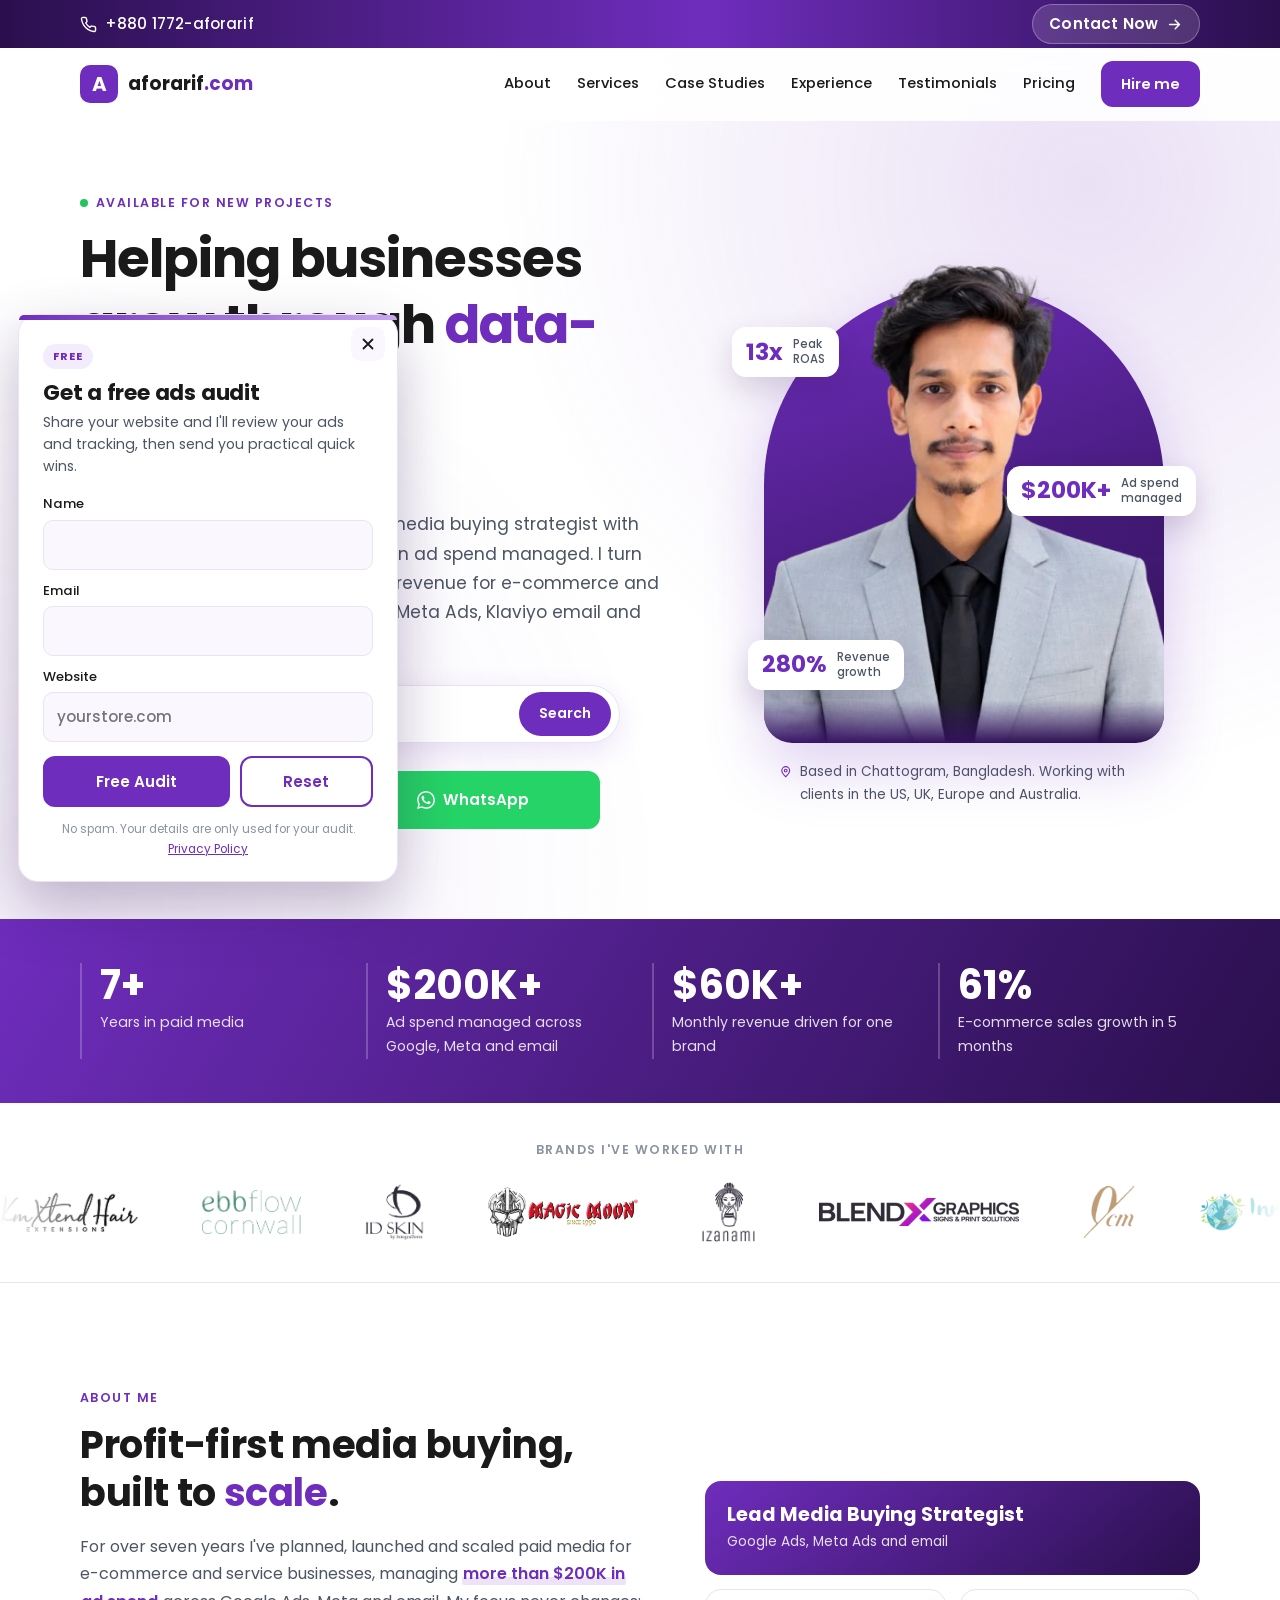
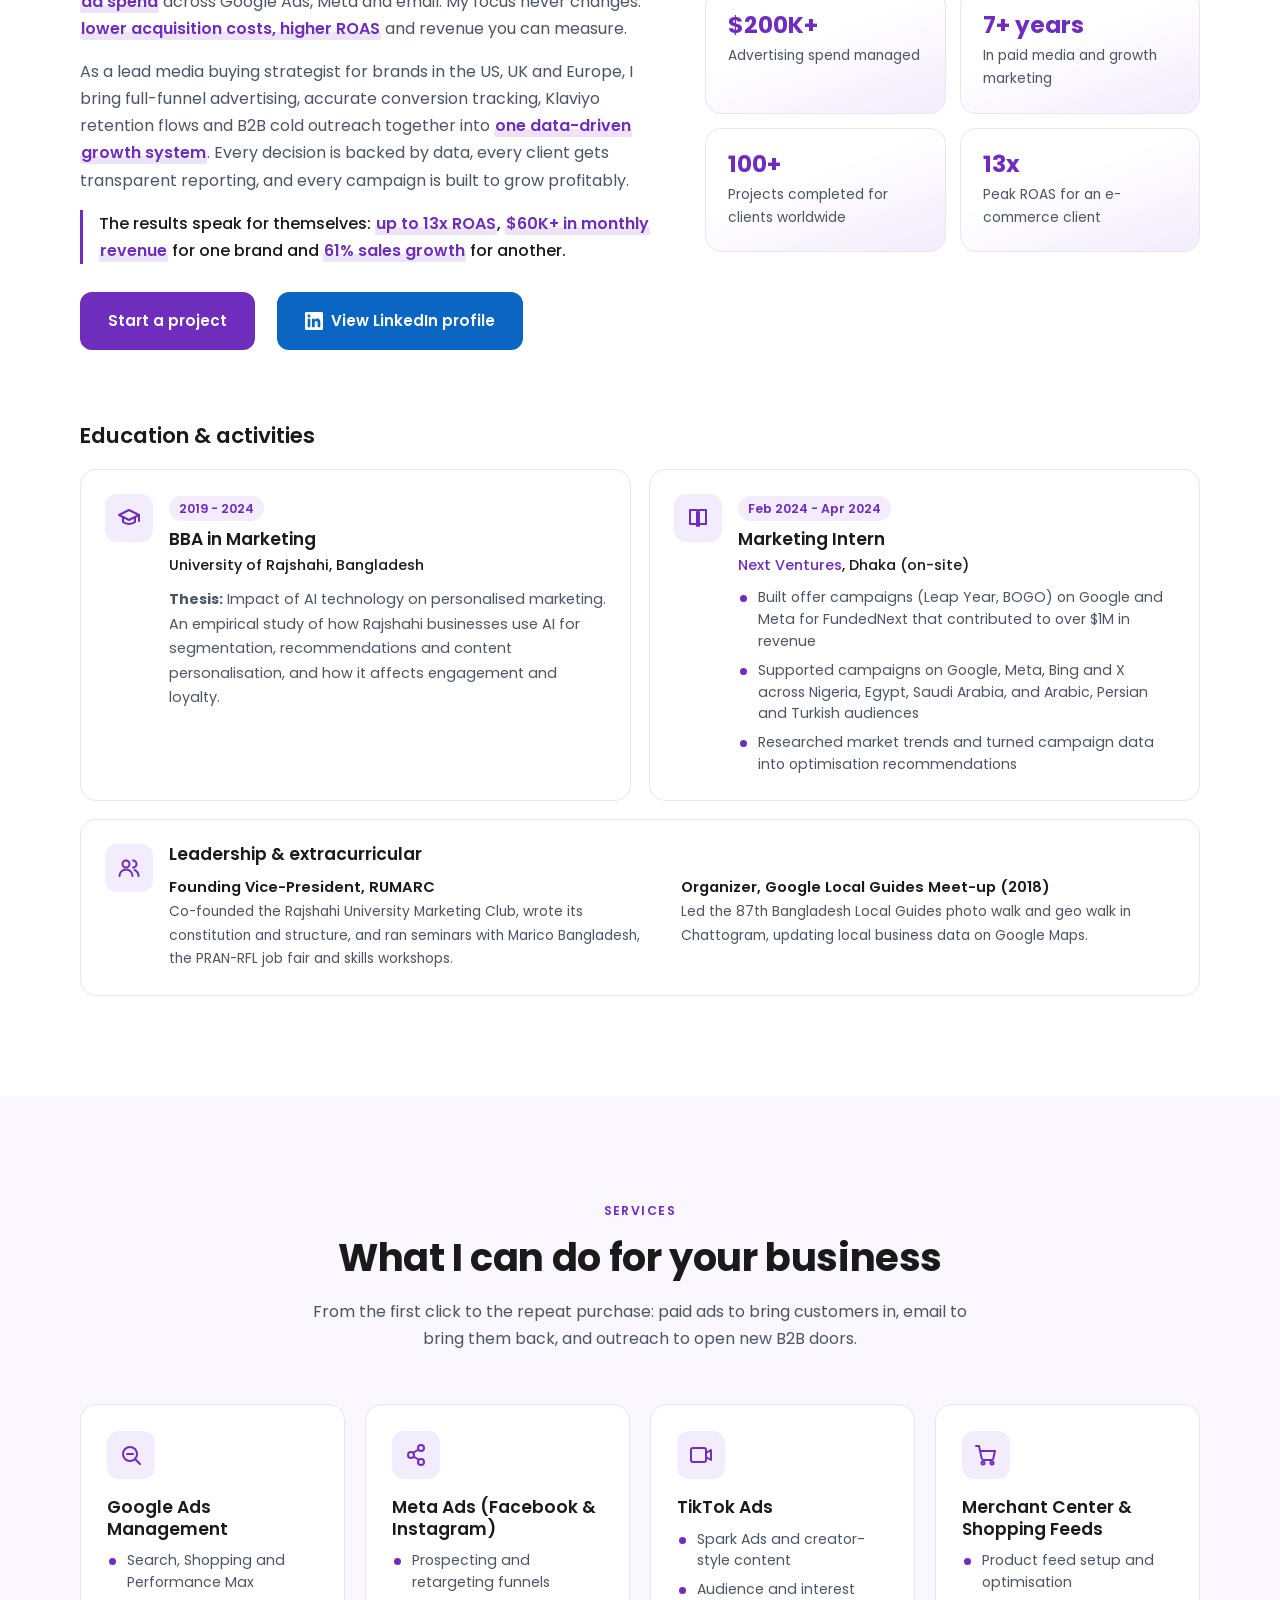
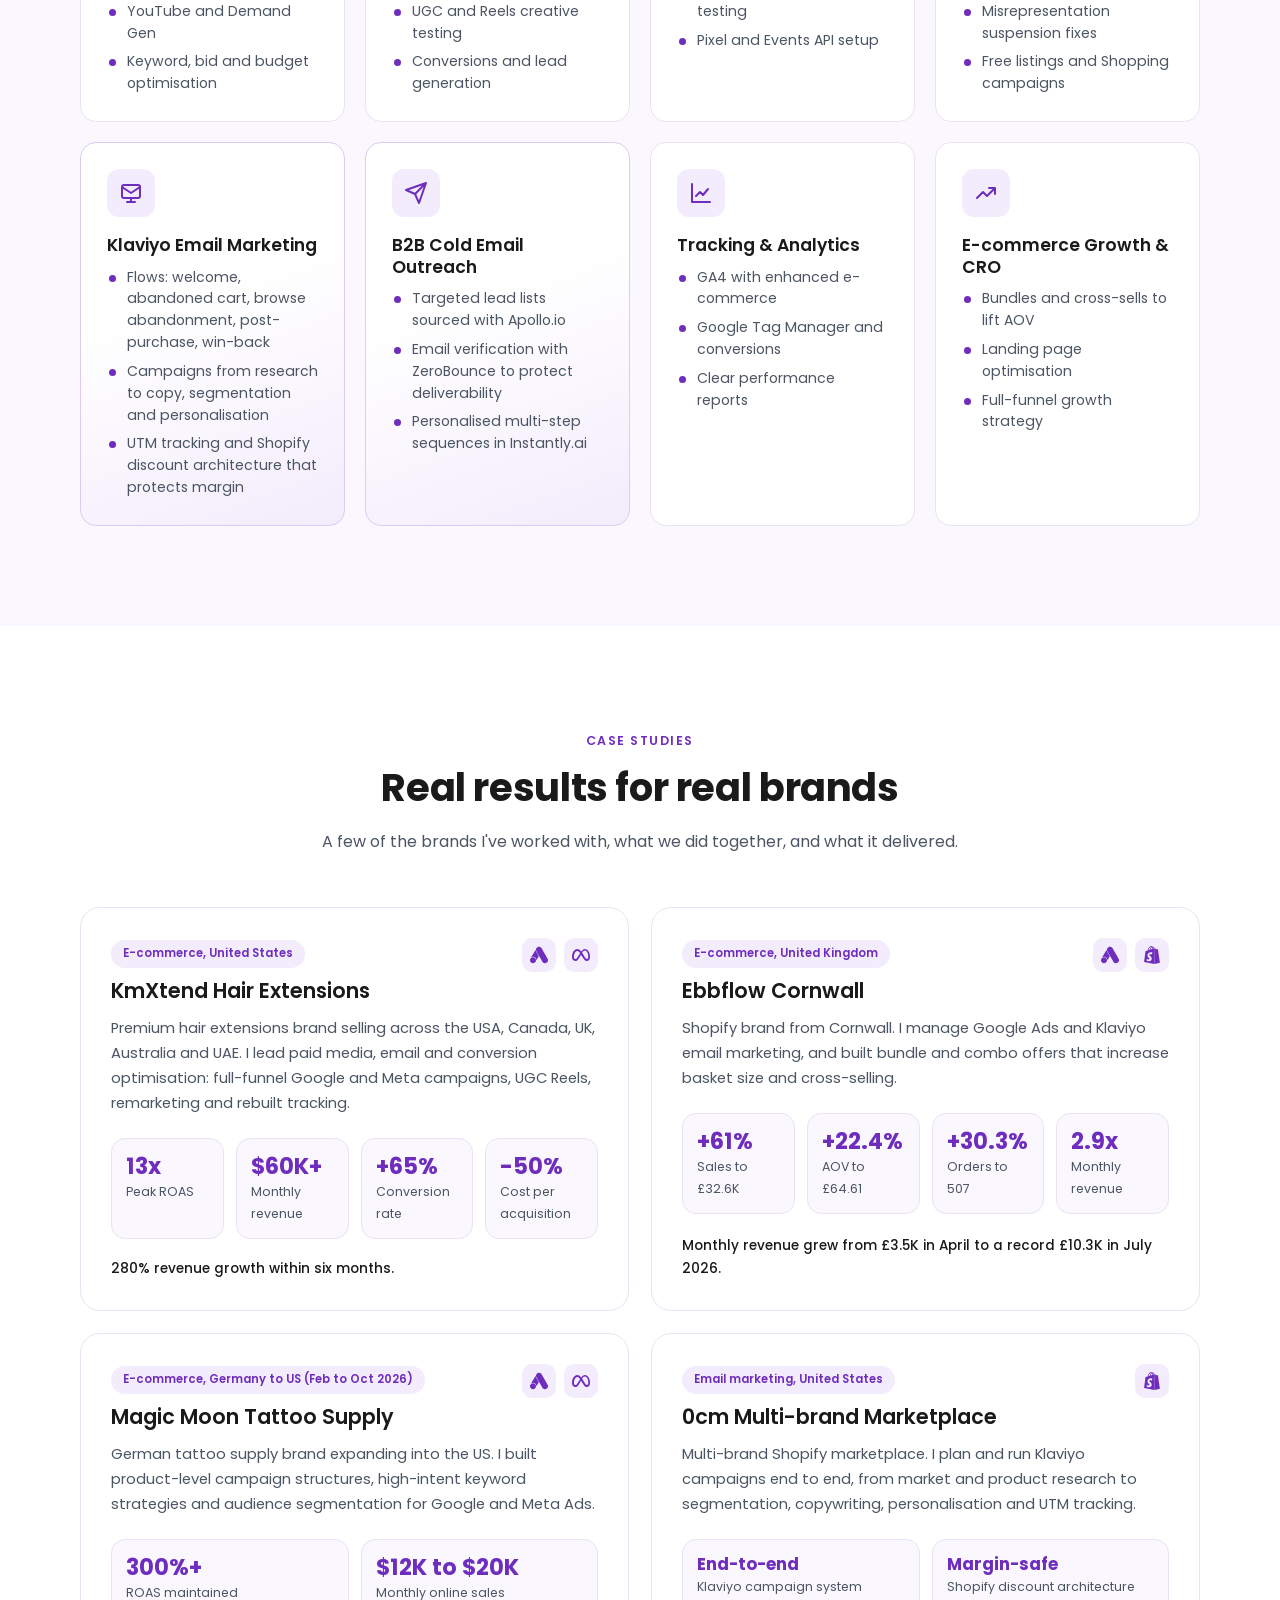
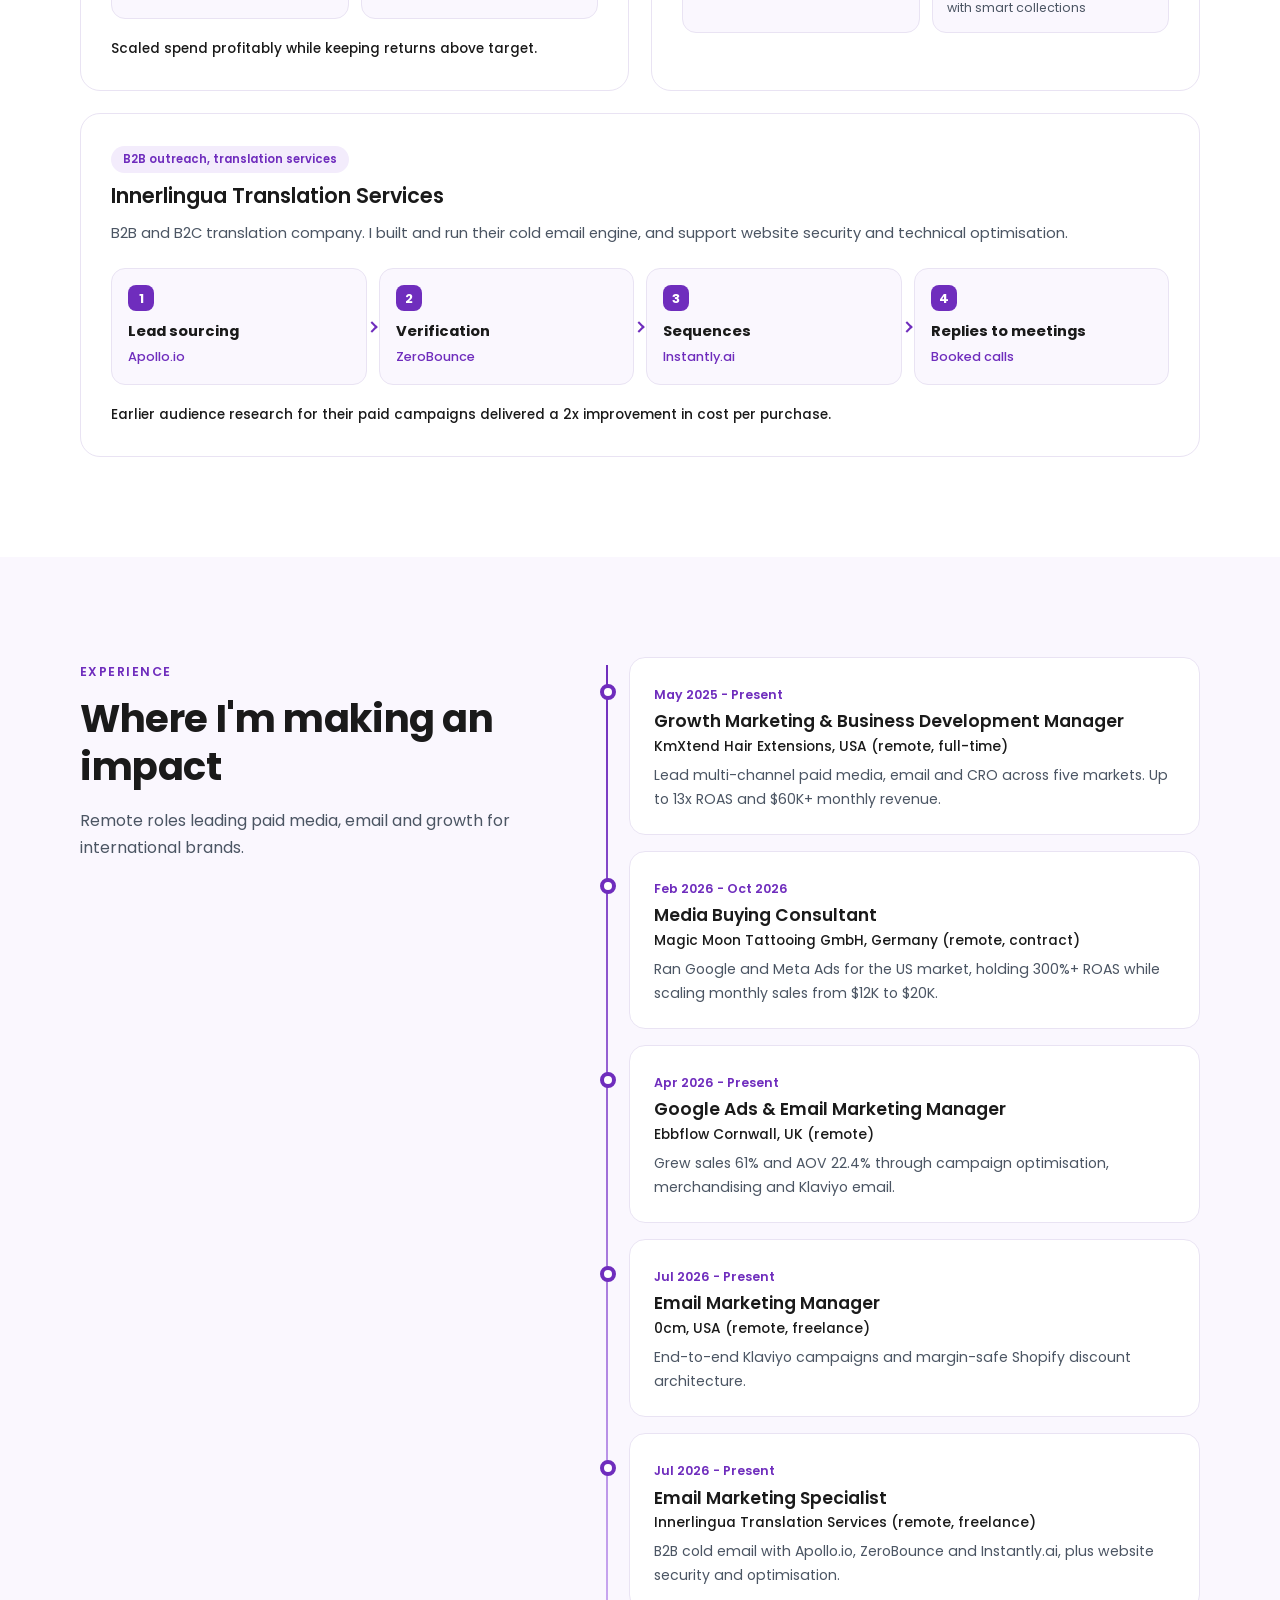
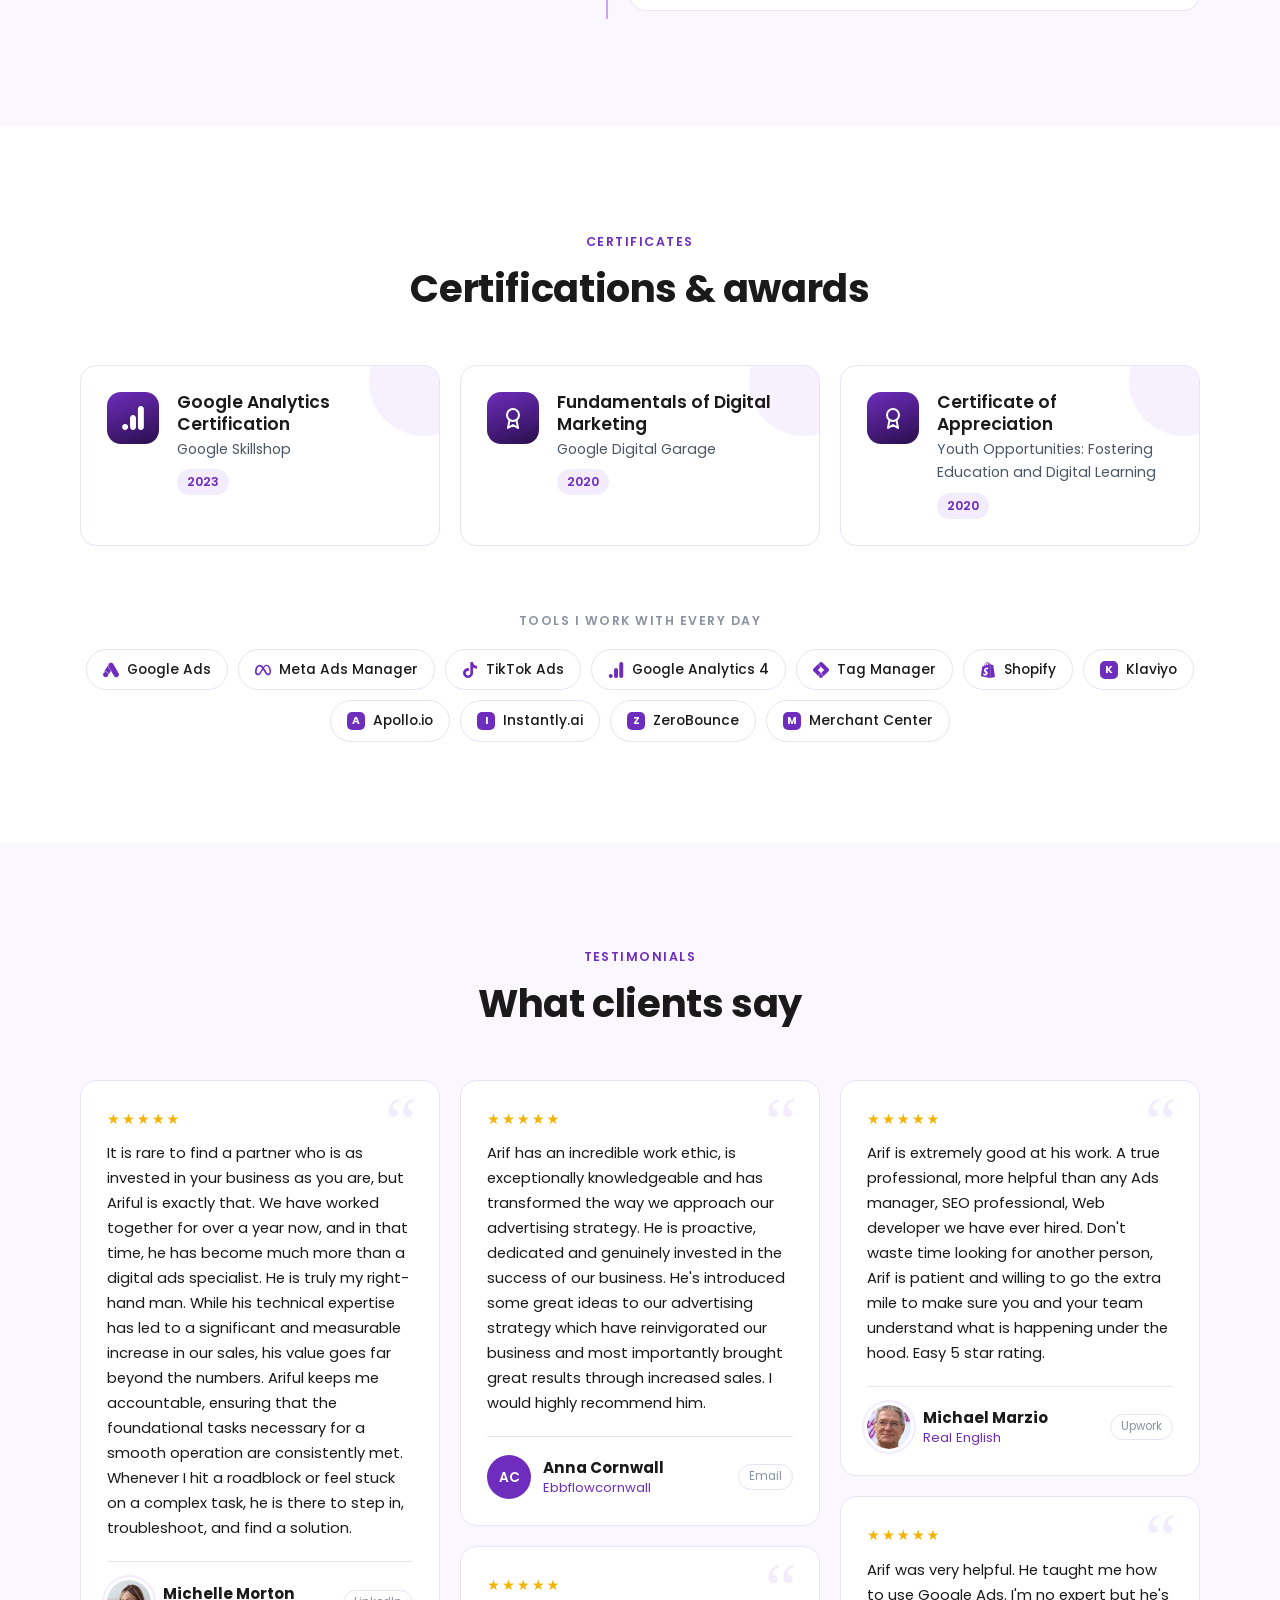
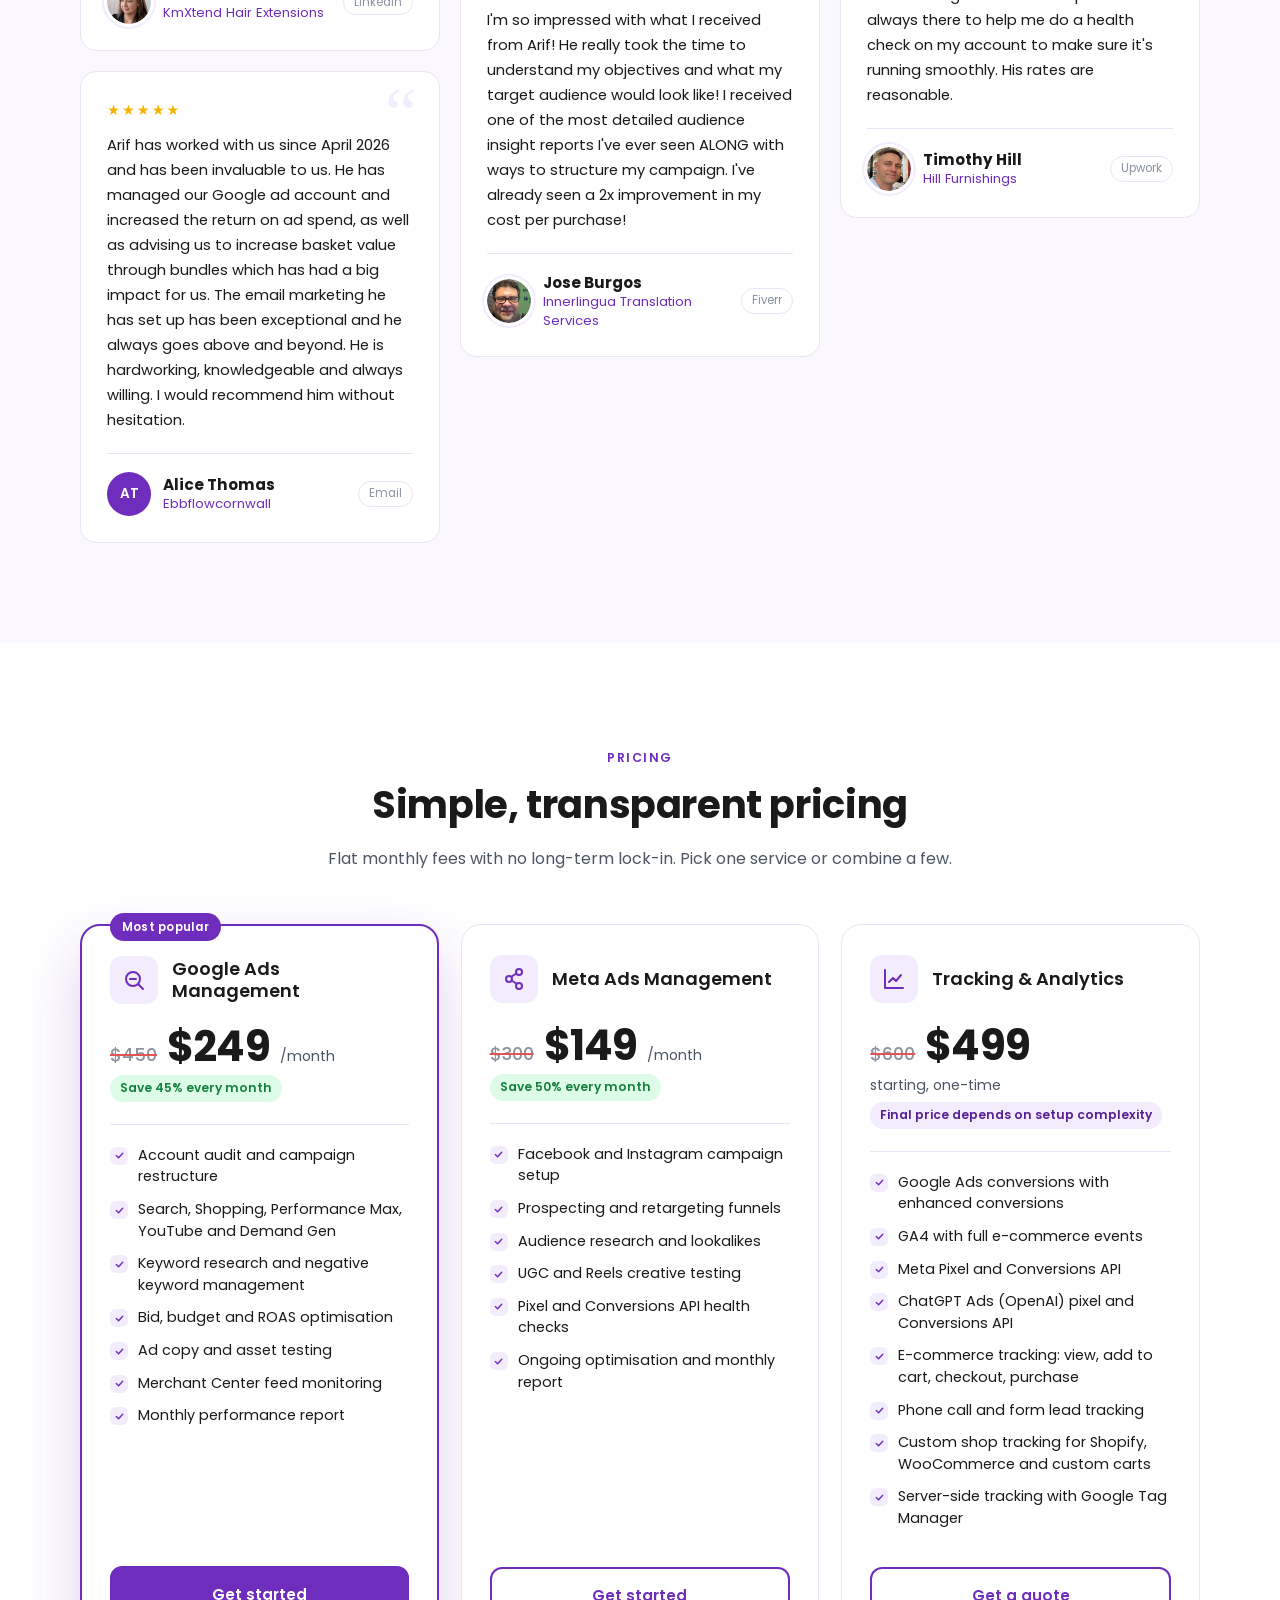
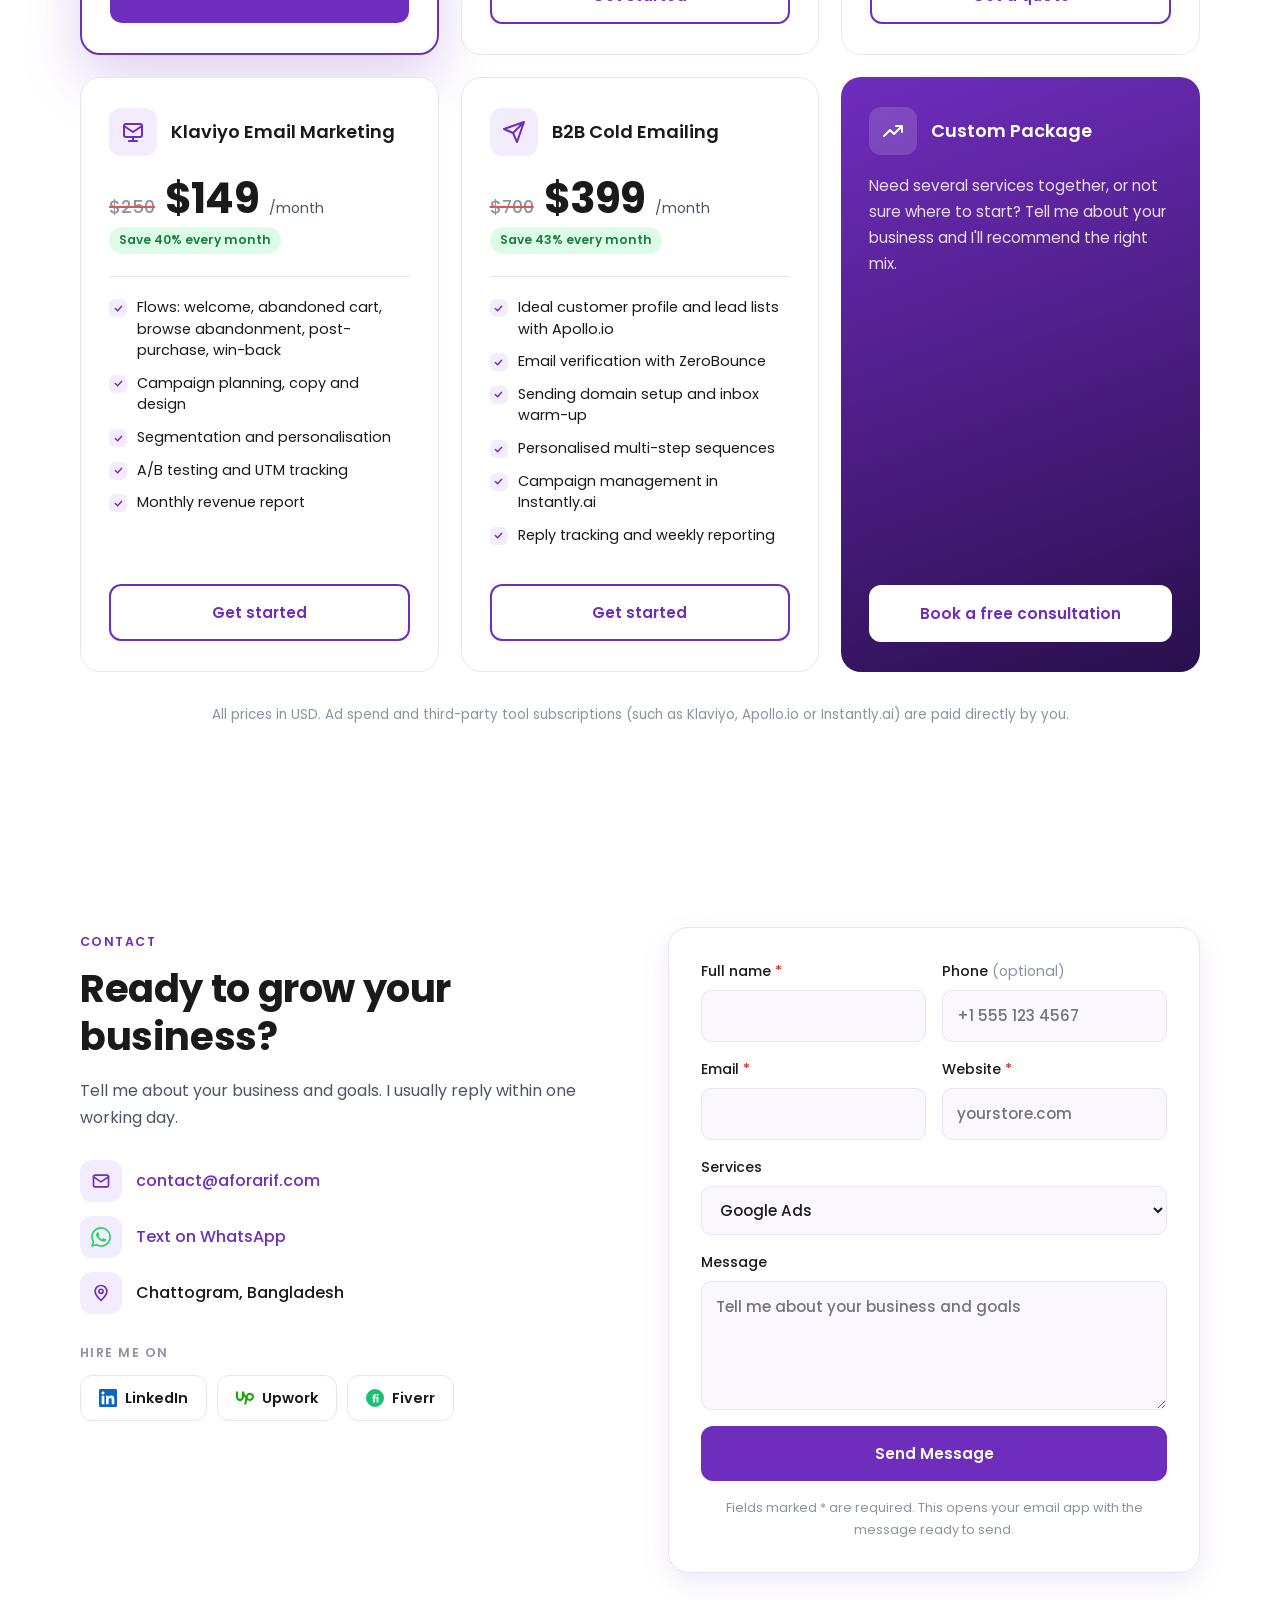
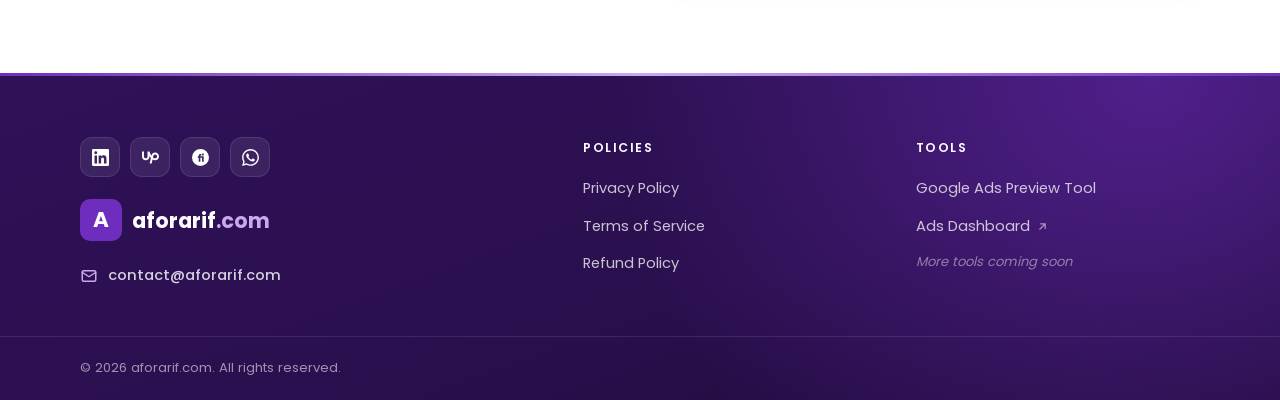
==== commit 9cc098ab: "Larger announcement bar; show masked phone number, link dials real number Co-Authored-By: Claude Opu" ====
--- a/index.html
+++ b/index.html
@@ -29,7 +29,7 @@
   <link rel="preload" href="fonts/poppins-latin-400-normal.woff2" as="font" type="font/woff2" crossorigin>
   <link rel="preload" href="fonts/poppins-latin-700-normal.woff2" as="font" type="font/woff2" crossorigin>
   <link rel="preload" href="images/arif.webp" as="image" type="image/webp">
-  <link rel="stylesheet" href="styles.css?v=20261111c">
+  <link rel="stylesheet" href="styles.css?v=20261111d">
 
   <script type="application/ld+json">
   {
@@ -88,7 +88,7 @@
   <!-- Header -->
   <div class="topbar" id="topbar">
     <div class="container topbar-inner">
-      <a href="tel:+8801772672143" class="tb-phone" aria-label="Call +880 1772-672143"><svg viewBox="0 0 24 24" aria-hidden="true"><path d="M22 16.9v3a2 2 0 0 1-2.2 2 19.8 19.8 0 0 1-8.6-3.1 19.5 19.5 0 0 1-6-6A19.8 19.8 0 0 1 2.1 4.2 2 2 0 0 1 4.1 2h3a2 2 0 0 1 2 1.7c.1 1 .4 1.9.7 2.8a2 2 0 0 1-.5 2.1L8.1 9.9a16 16 0 0 0 6 6l1.3-1.3a2 2 0 0 1 2.1-.4c.9.3 1.8.6 2.8.7a2 2 0 0 1 1.7 2z"/></svg><span>+880 1772-672143</span></a>
+      <a href="tel:+8801772672143" class="tb-phone" aria-label="Call Arif"><svg viewBox="0 0 24 24" aria-hidden="true"><path d="M22 16.9v3a2 2 0 0 1-2.2 2 19.8 19.8 0 0 1-8.6-3.1 19.5 19.5 0 0 1-6-6A19.8 19.8 0 0 1 2.1 4.2 2 2 0 0 1 4.1 2h3a2 2 0 0 1 2 1.7c.1 1 .4 1.9.7 2.8a2 2 0 0 1-.5 2.1L8.1 9.9a16 16 0 0 0 6 6l1.3-1.3a2 2 0 0 1 2.1-.4c.9.3 1.8.6 2.8.7a2 2 0 0 1 1.7 2z"/></svg><span>+880 1772-aforarif</span></a>
       <a href="#contact" class="tb-cta">Contact Now<svg viewBox="0 0 24 24" aria-hidden="true"><path d="M5 12h14M13 6l6 6-6 6"/></svg></a>
     </div>
   </div>
--- a/styles.css
+++ b/styles.css
@@ -25,7 +25,7 @@
 }
 
 *, *::before, *::after { box-sizing: border-box; margin: 0; padding: 0; }
-html { scroll-behavior: smooth; scroll-padding-top: 118px; -webkit-text-size-adjust: 100%; }
+html { scroll-behavior: smooth; scroll-padding-top: 128px; -webkit-text-size-adjust: 100%; }
 body {
   font-family: "Poppins", system-ui, -apple-system, "Segoe UI", sans-serif;
   color: var(--text); background: var(--white); line-height: 1.7; font-size: 16px;
@@ -81,7 +81,7 @@
 .logo-light .logo-word span { color: var(--brand-light); }
 
 /* ===== Header ===== */
-.header { position: fixed; inset: 38px 0 auto; z-index: 50; background: rgba(255,255,255,.88); backdrop-filter: blur(12px); -webkit-backdrop-filter: blur(12px); border-bottom: 1px solid transparent; transition: border-color .2s, box-shadow .2s; }
+.header { position: fixed; inset: 48px 0 auto; z-index: 50; background: rgba(255,255,255,.88); backdrop-filter: blur(12px); -webkit-backdrop-filter: blur(12px); border-bottom: 1px solid transparent; transition: border-color .2s, box-shadow .2s; }
 .header.scrolled { border-color: var(--line); box-shadow: 0 4px 20px rgba(0,0,0,.04); }
 .nav { display: flex; align-items: center; justify-content: space-between; height: 72px; }
 .nav-links { display: flex; align-items: center; gap: 26px; }
@@ -98,7 +98,7 @@
 
 /* ===== Hero ===== */
 .hero {
-  padding: 178px 0 90px; overflow: hidden;
+  padding: 188px 0 90px; overflow: hidden;
   background: radial-gradient(circle at 85% 20%, rgba(111,45,189,.14), transparent 45%), radial-gradient(circle at 5% 95%, rgba(111,45,189,.08), transparent 40%), var(--white);
 }
 .hero-grid { display: grid; grid-template-columns: 1.25fr 1fr; gap: 56px; align-items: center; }
@@ -327,7 +327,7 @@
   .nav-links a:not(.btn) { padding: 14px 0; border-bottom: 1px solid var(--line); }
   .nav-links a:not(.btn)::after { display: none; }
   .nav-links .btn { margin-top: 16px; }
-  .hero { padding: 152px 0 70px; }
+  .hero { padding: 160px 0 70px; }
   .hero-grid, .about-grid, .contact-grid, .exp-grid { grid-template-columns: 1fr; gap: 44px; }
   .exp-intro { position: static; }
   .results-grid { grid-template-columns: repeat(2, 1fr); gap: 28px 20px; }
@@ -557,12 +557,12 @@
 .avatar-photo img { width: 100%; height: 100%; object-fit: cover; border-radius: 50%; }
 
 /* ===== Announcement bar ===== */
-.topbar { position: fixed; top: 0; left: 0; right: 0; height: 38px; z-index: 52; color: #fff; font-size: .84rem; background: linear-gradient(90deg, var(--brand-deep), var(--brand) 55%, var(--brand-deep)); }
+.topbar { position: fixed; top: 0; left: 0; right: 0; height: 48px; z-index: 52; color: #fff; font-size: .95rem; letter-spacing: .01em; background: linear-gradient(90deg, var(--brand-deep), var(--brand) 55%, var(--brand-deep)); }
 .topbar-inner { height: 100%; display: flex; align-items: center; justify-content: space-between; gap: 12px; }
 .topbar a { color: #fff; display: inline-flex; align-items: center; gap: 8px; font-weight: 500; white-space: nowrap; }
-.topbar svg { width: 15px; height: 15px; fill: none; stroke: currentColor; stroke-width: 2; stroke-linecap: round; stroke-linejoin: round; }
+.topbar svg { width: 17px; height: 17px; fill: none; stroke: currentColor; stroke-width: 2; stroke-linecap: round; stroke-linejoin: round; }
 .tb-phone:hover span { text-decoration: underline; text-underline-offset: 3px; }
-.tb-cta { background: rgba(255,255,255,.14); border: 1px solid rgba(255,255,255,.28); padding: 4px 12px; border-radius: 999px; font-weight: 600 !important; transition: background .2s, color .2s; }
+.tb-cta { background: rgba(255,255,255,.14); border: 1px solid rgba(255,255,255,.28); padding: 6px 16px; border-radius: 999px; font-weight: 600 !important; transition: background .2s, color .2s; }
 .tb-cta:hover { background: #fff; color: var(--brand) !important; }
 .tb-cta svg { transition: transform .2s; }
 .tb-cta:hover svg { transform: translateX(3px); }
@@ -574,7 +574,8 @@
 .contact-form .req { color: #DC2626; }
 .contact-form .opt { color: var(--muted); font-weight: 400; }
 @media (max-width: 600px) {
-  .topbar { font-size: .78rem; }
-  .tb-cta { padding: 3px 10px; }
+  .topbar { font-size: .88rem; }
+  .topbar svg { width: 16px; height: 16px; }
+  .tb-cta { padding: 5px 12px; }
   .form-row { grid-template-columns: 1fr; }
 }
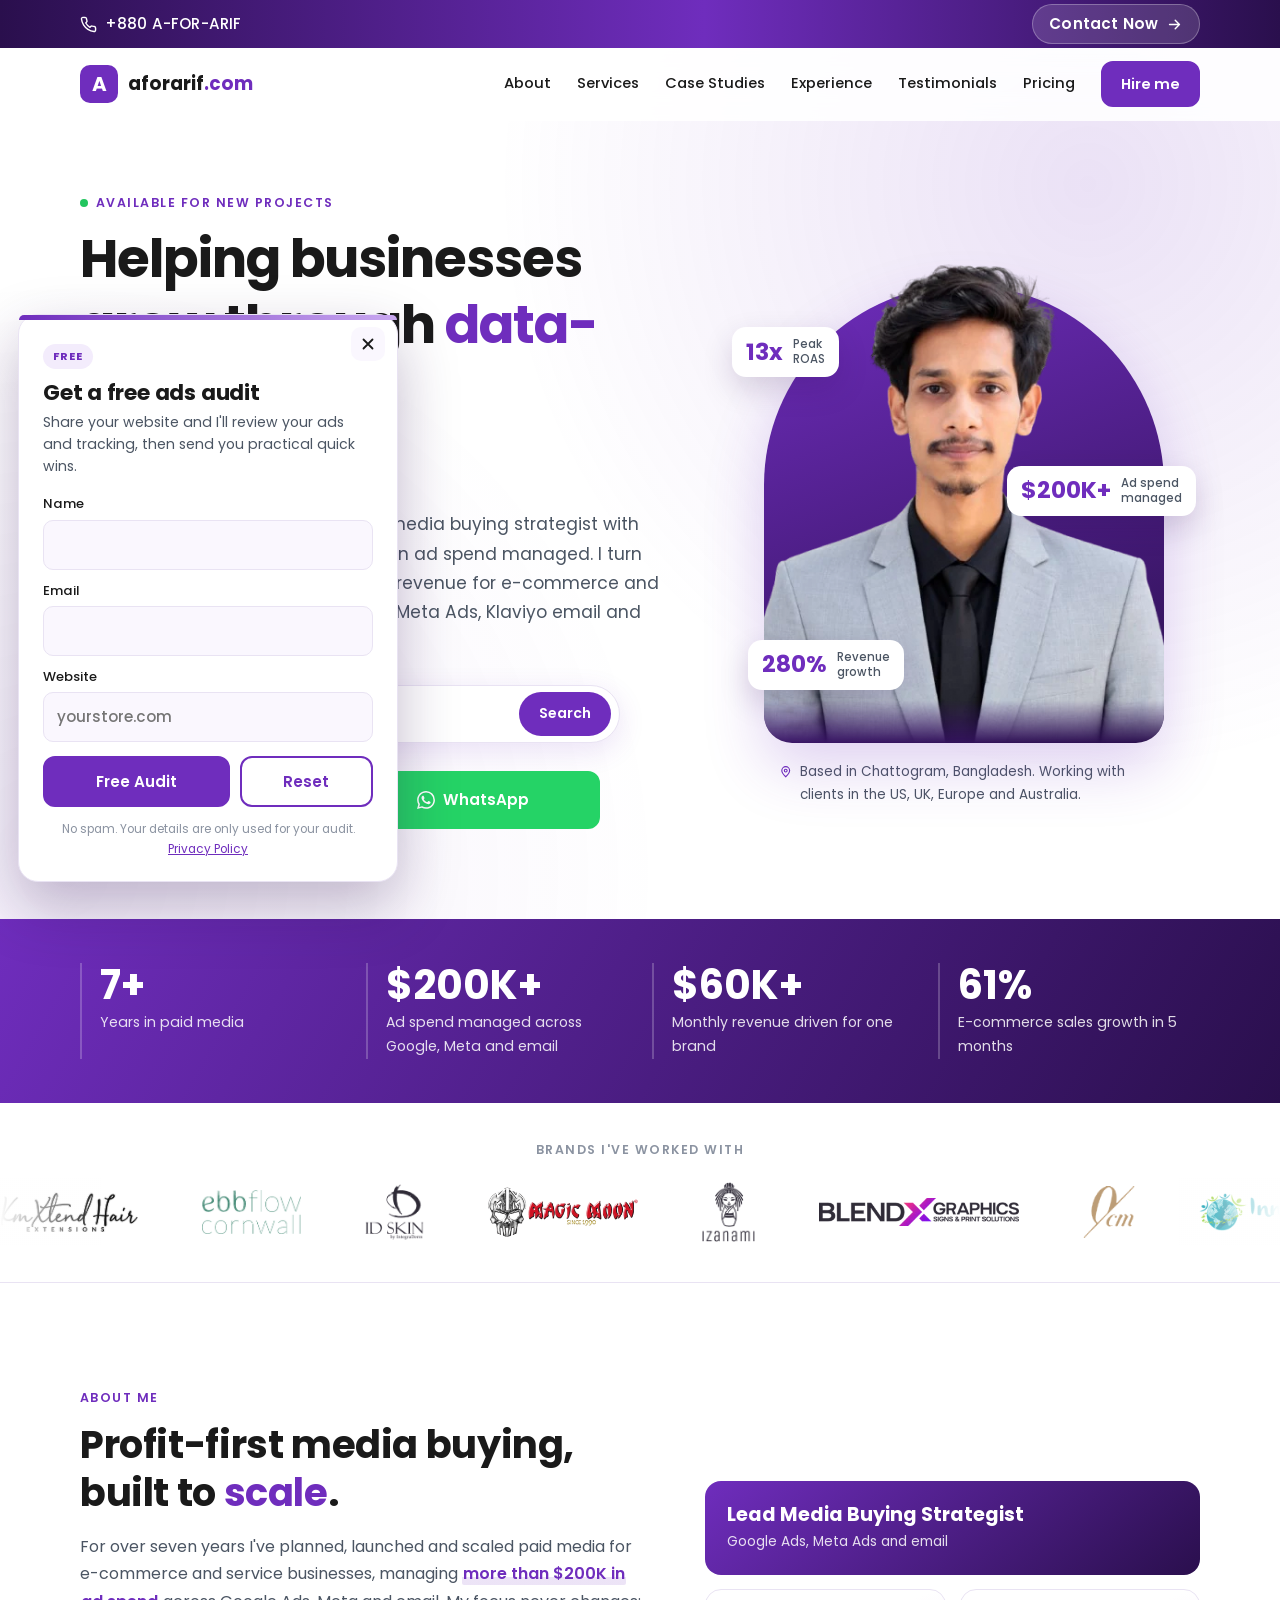
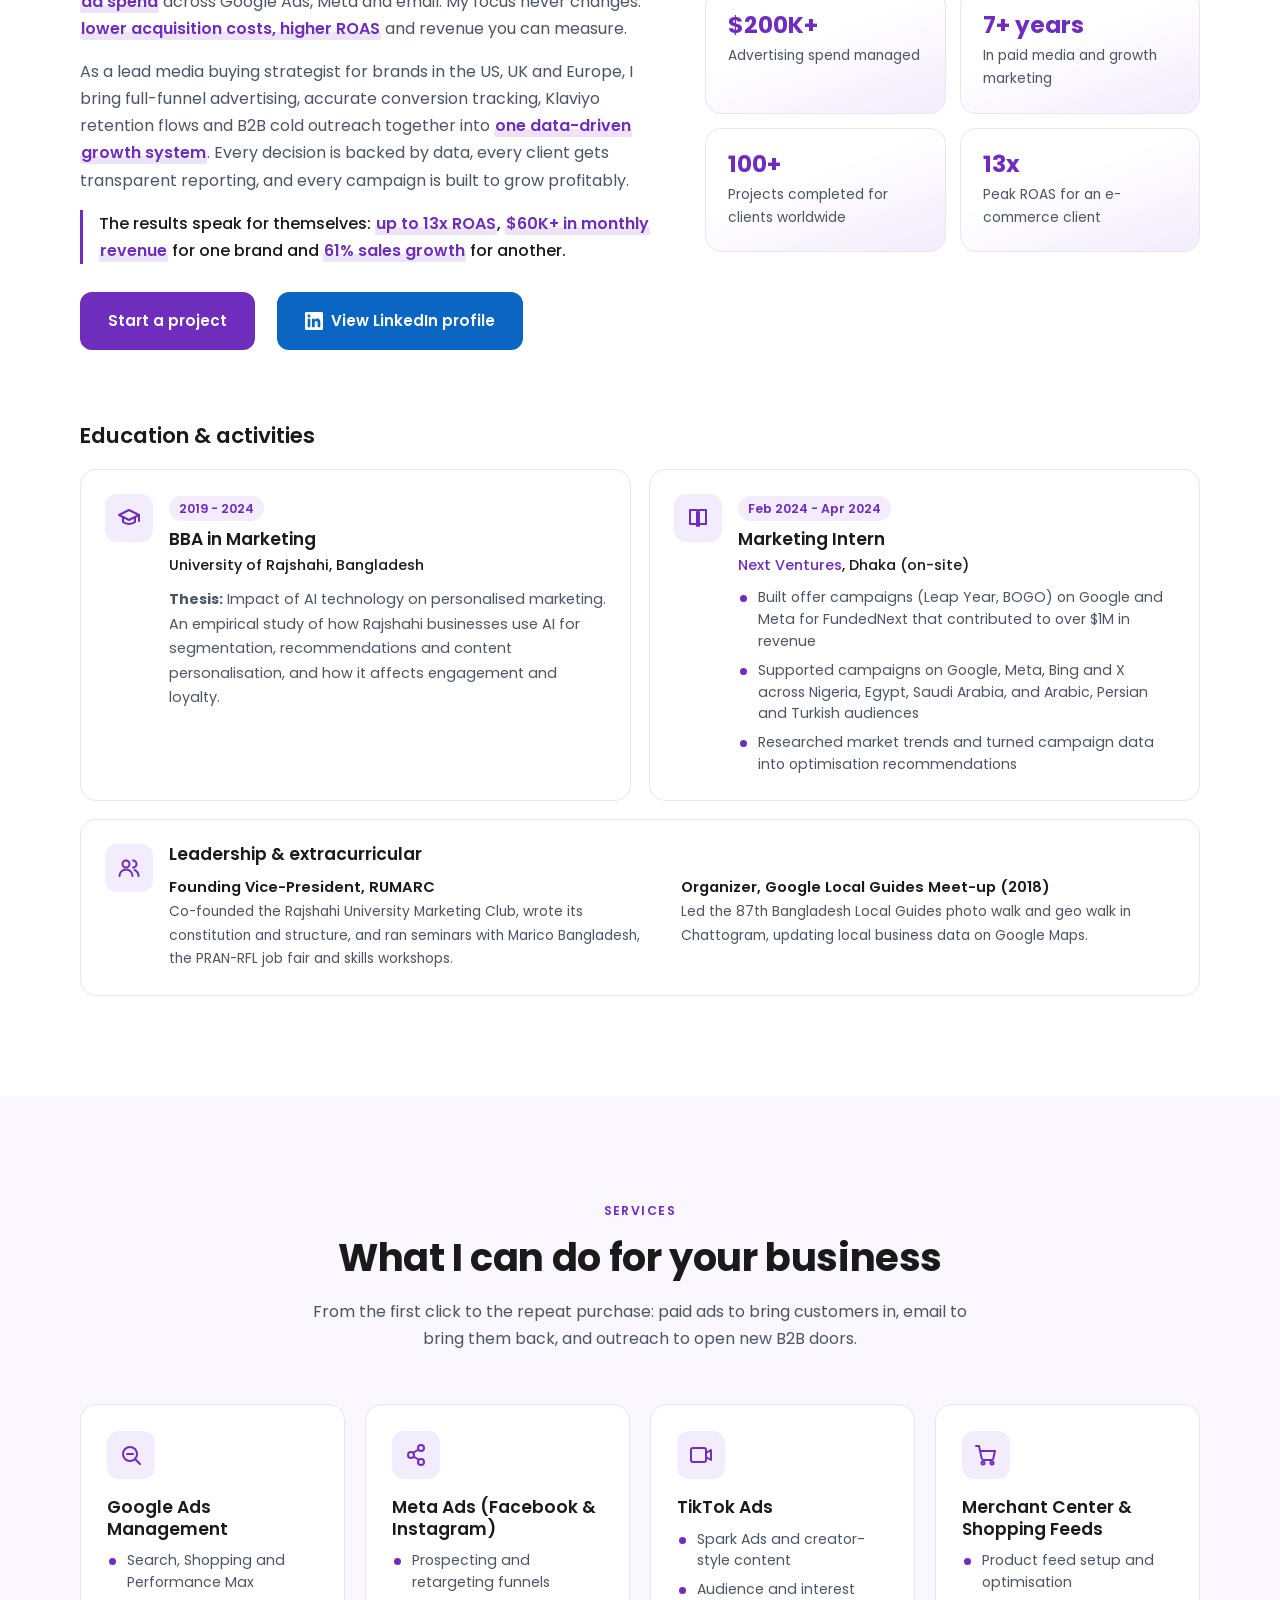
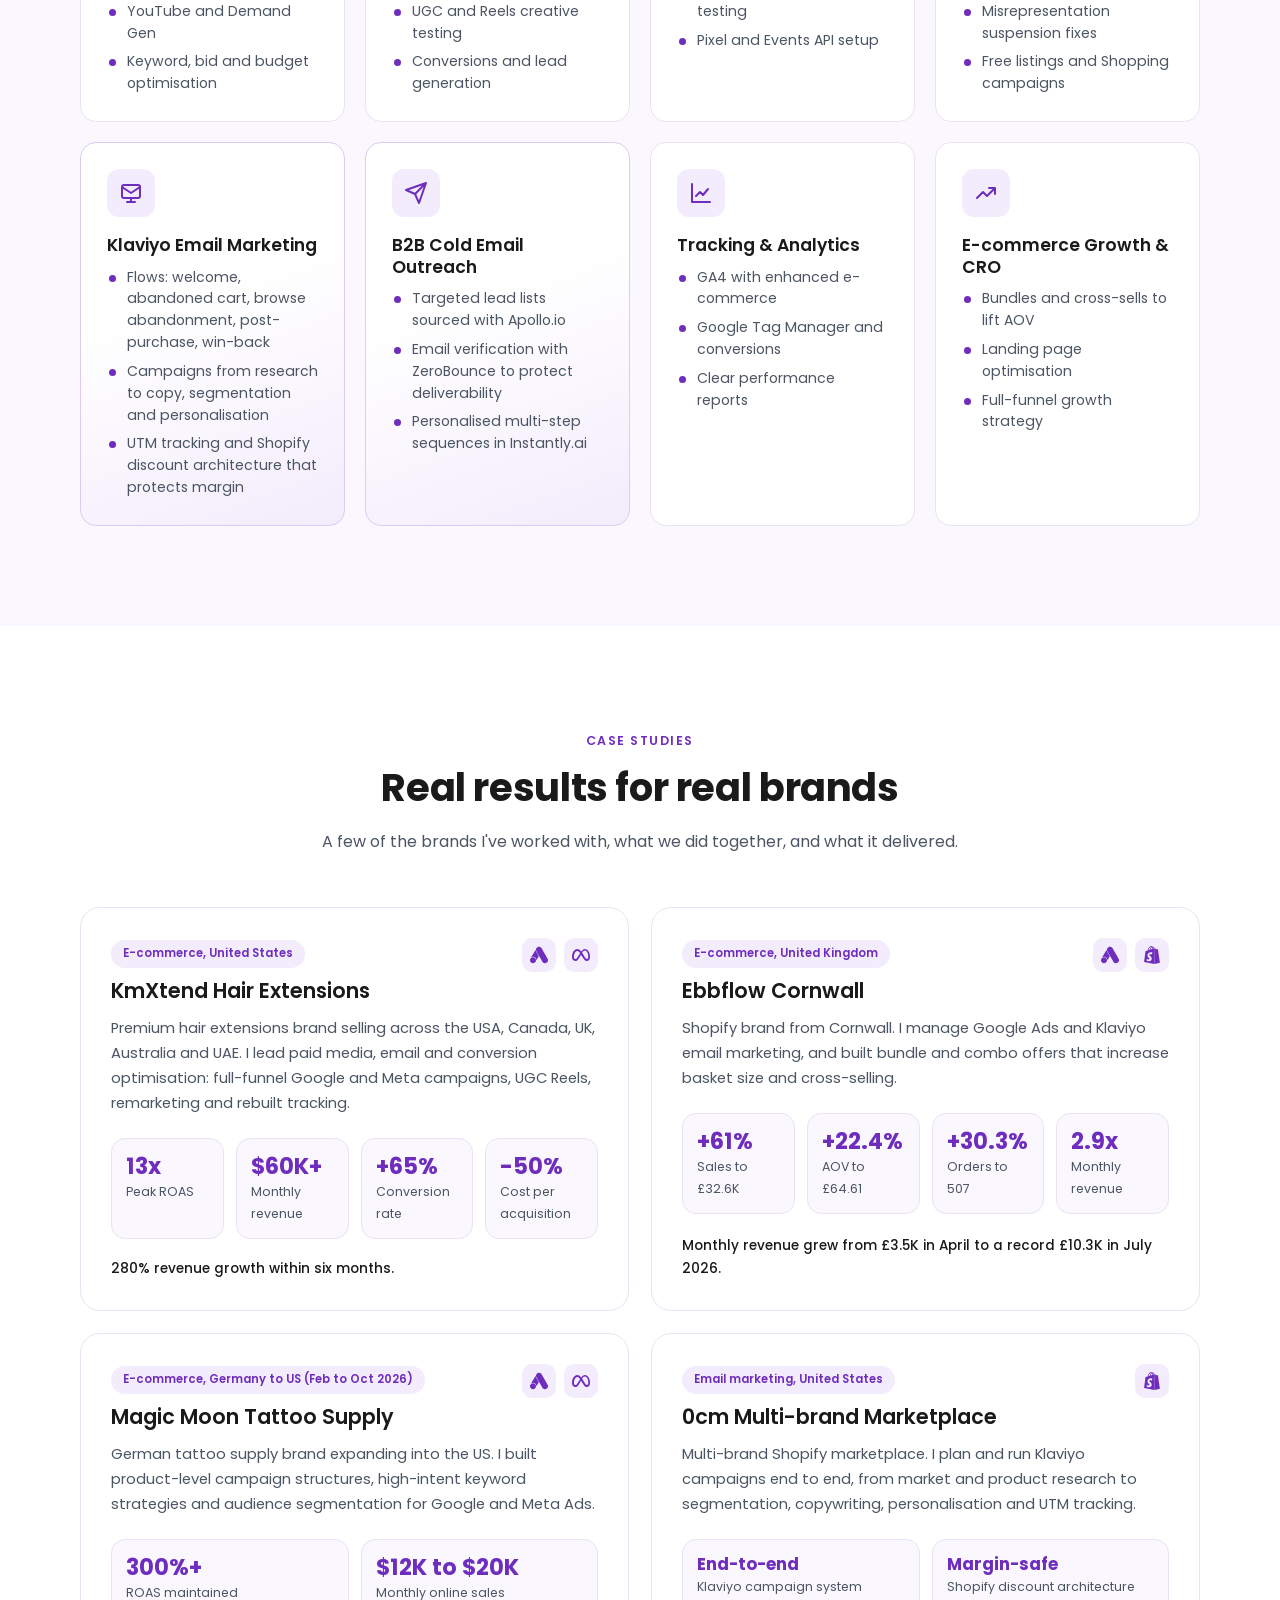
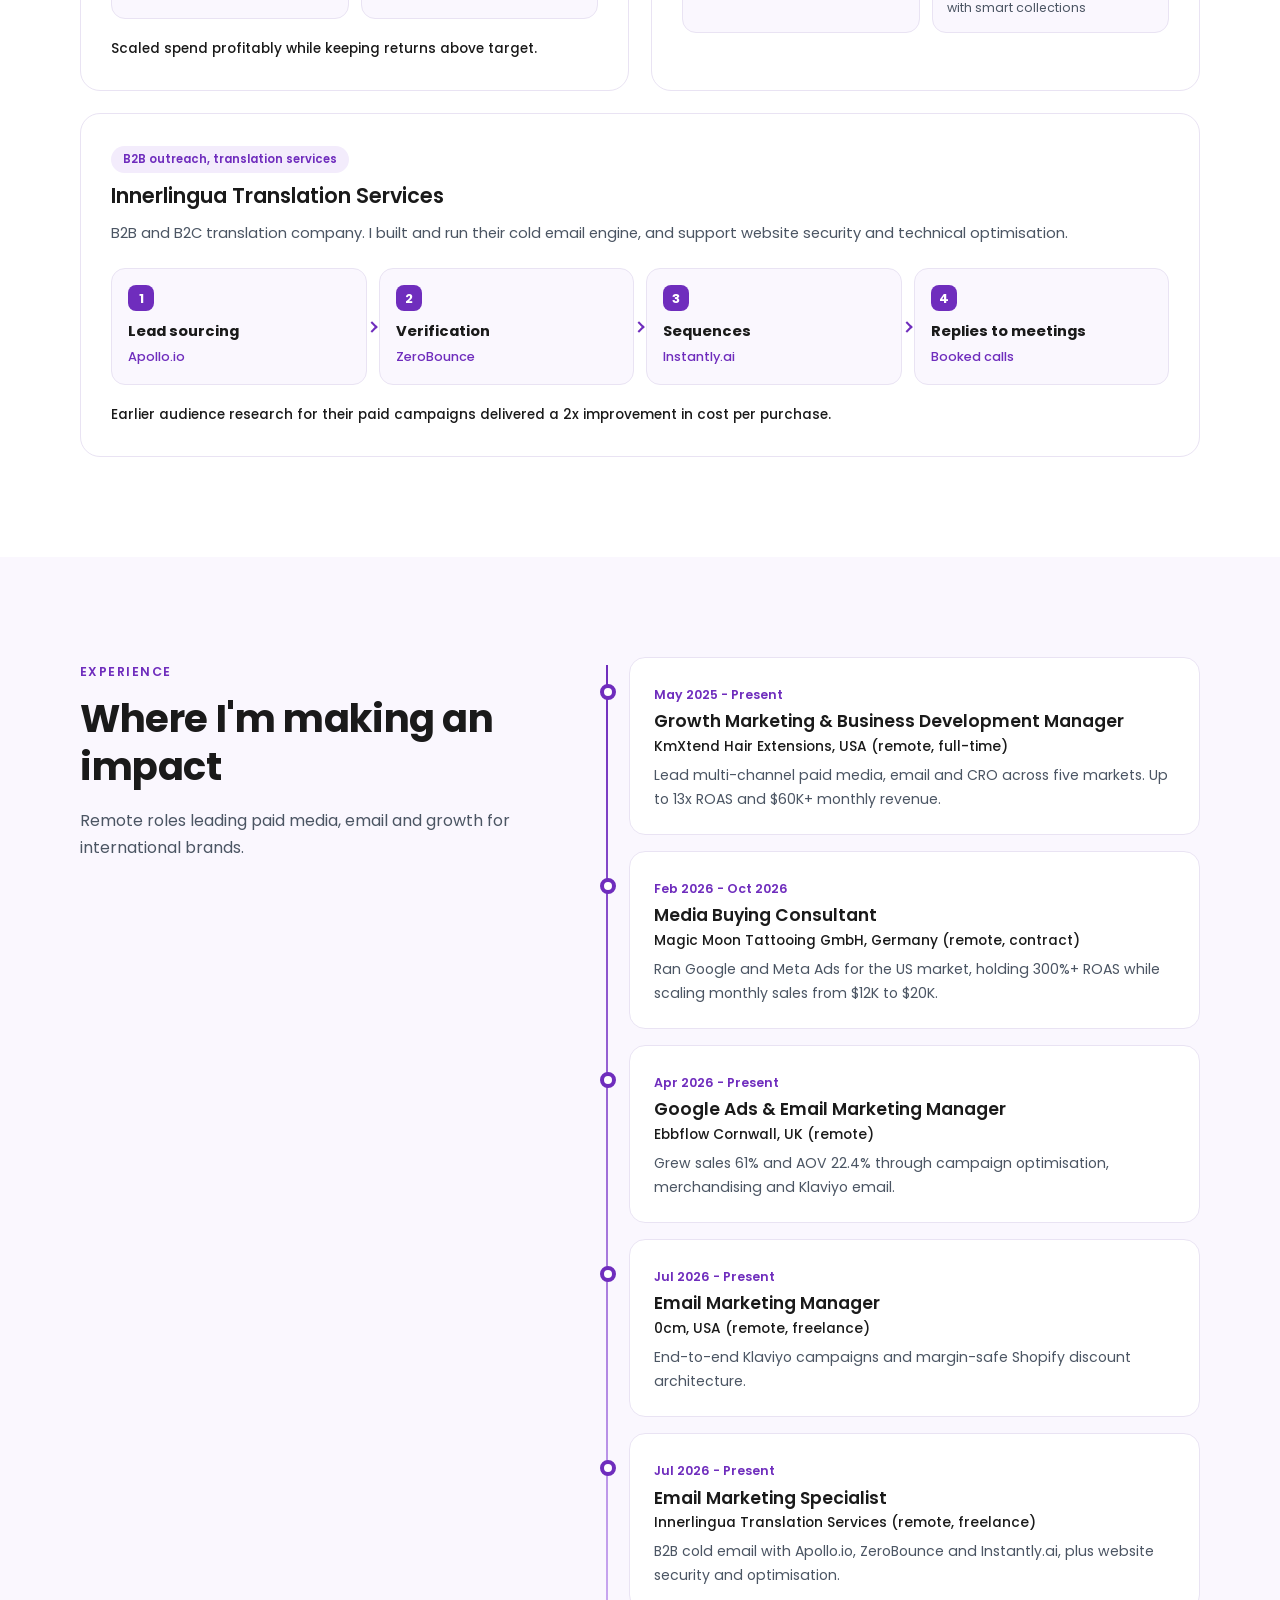
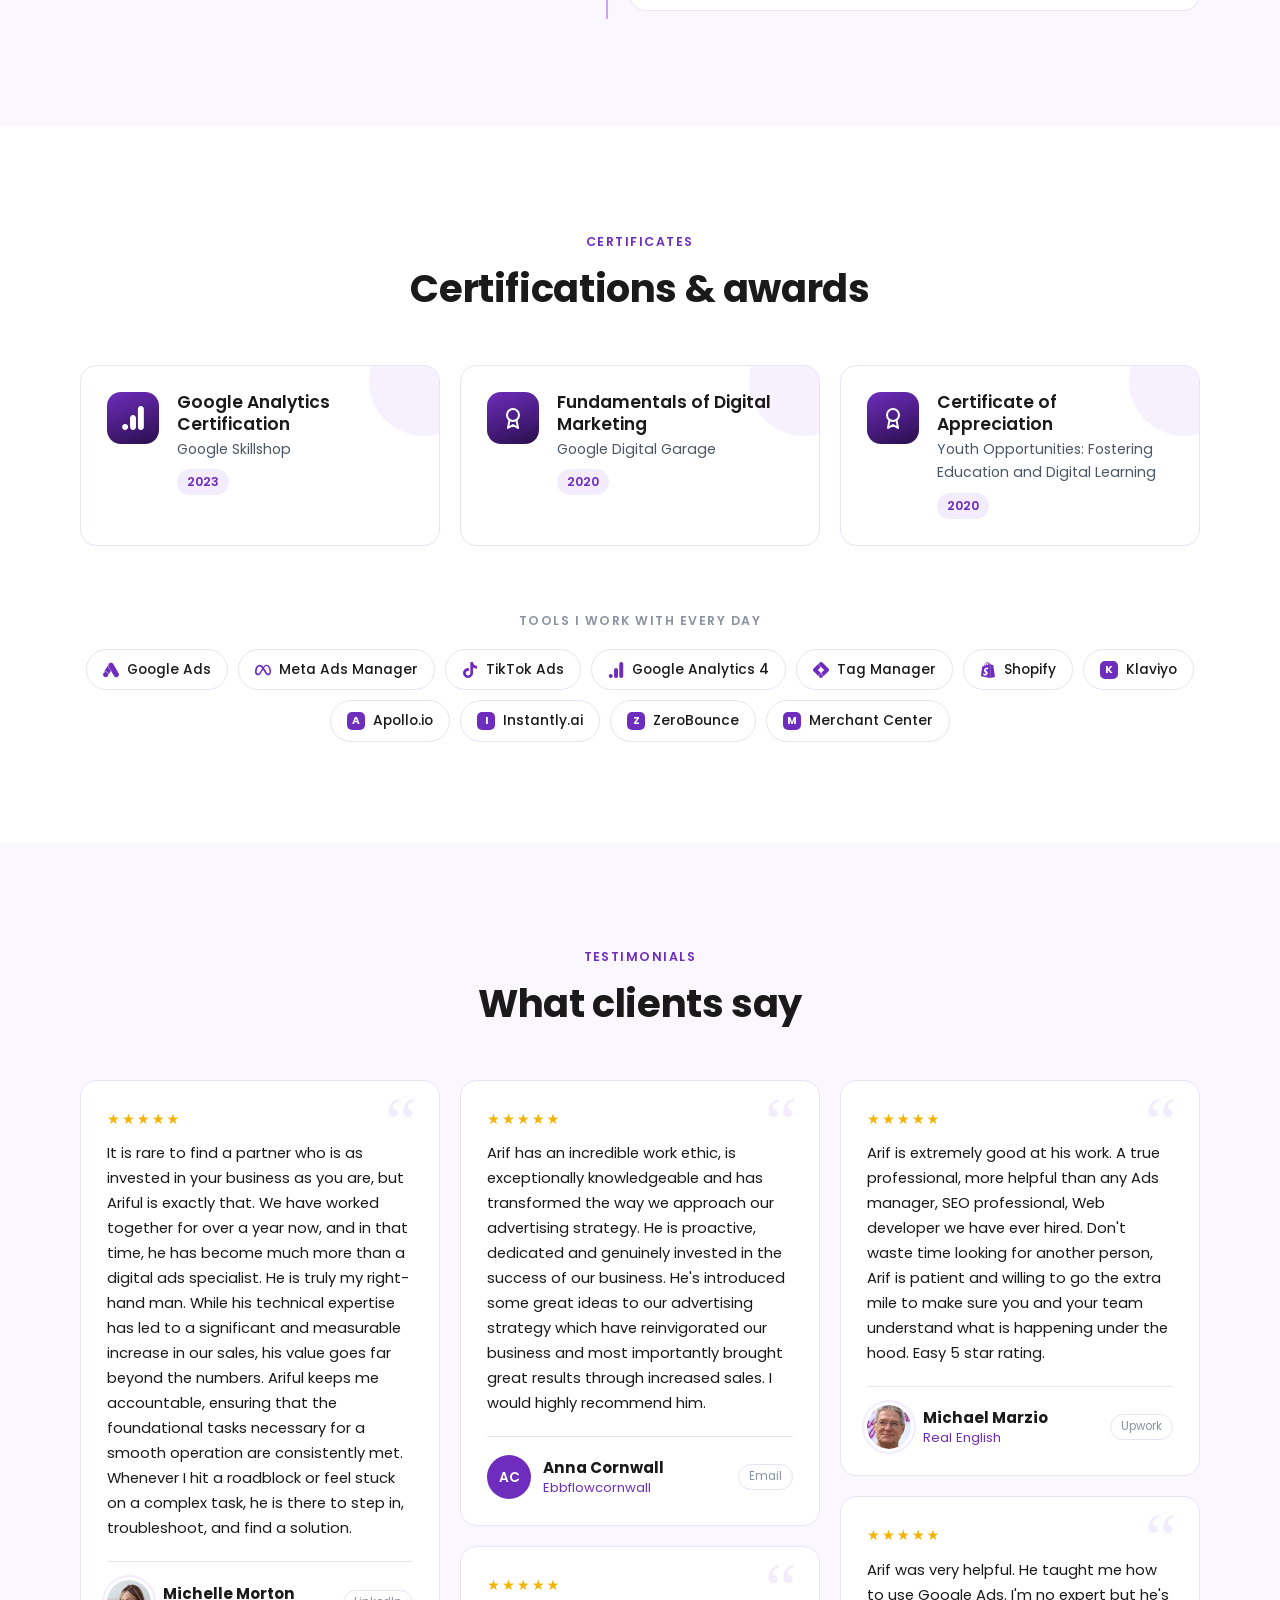
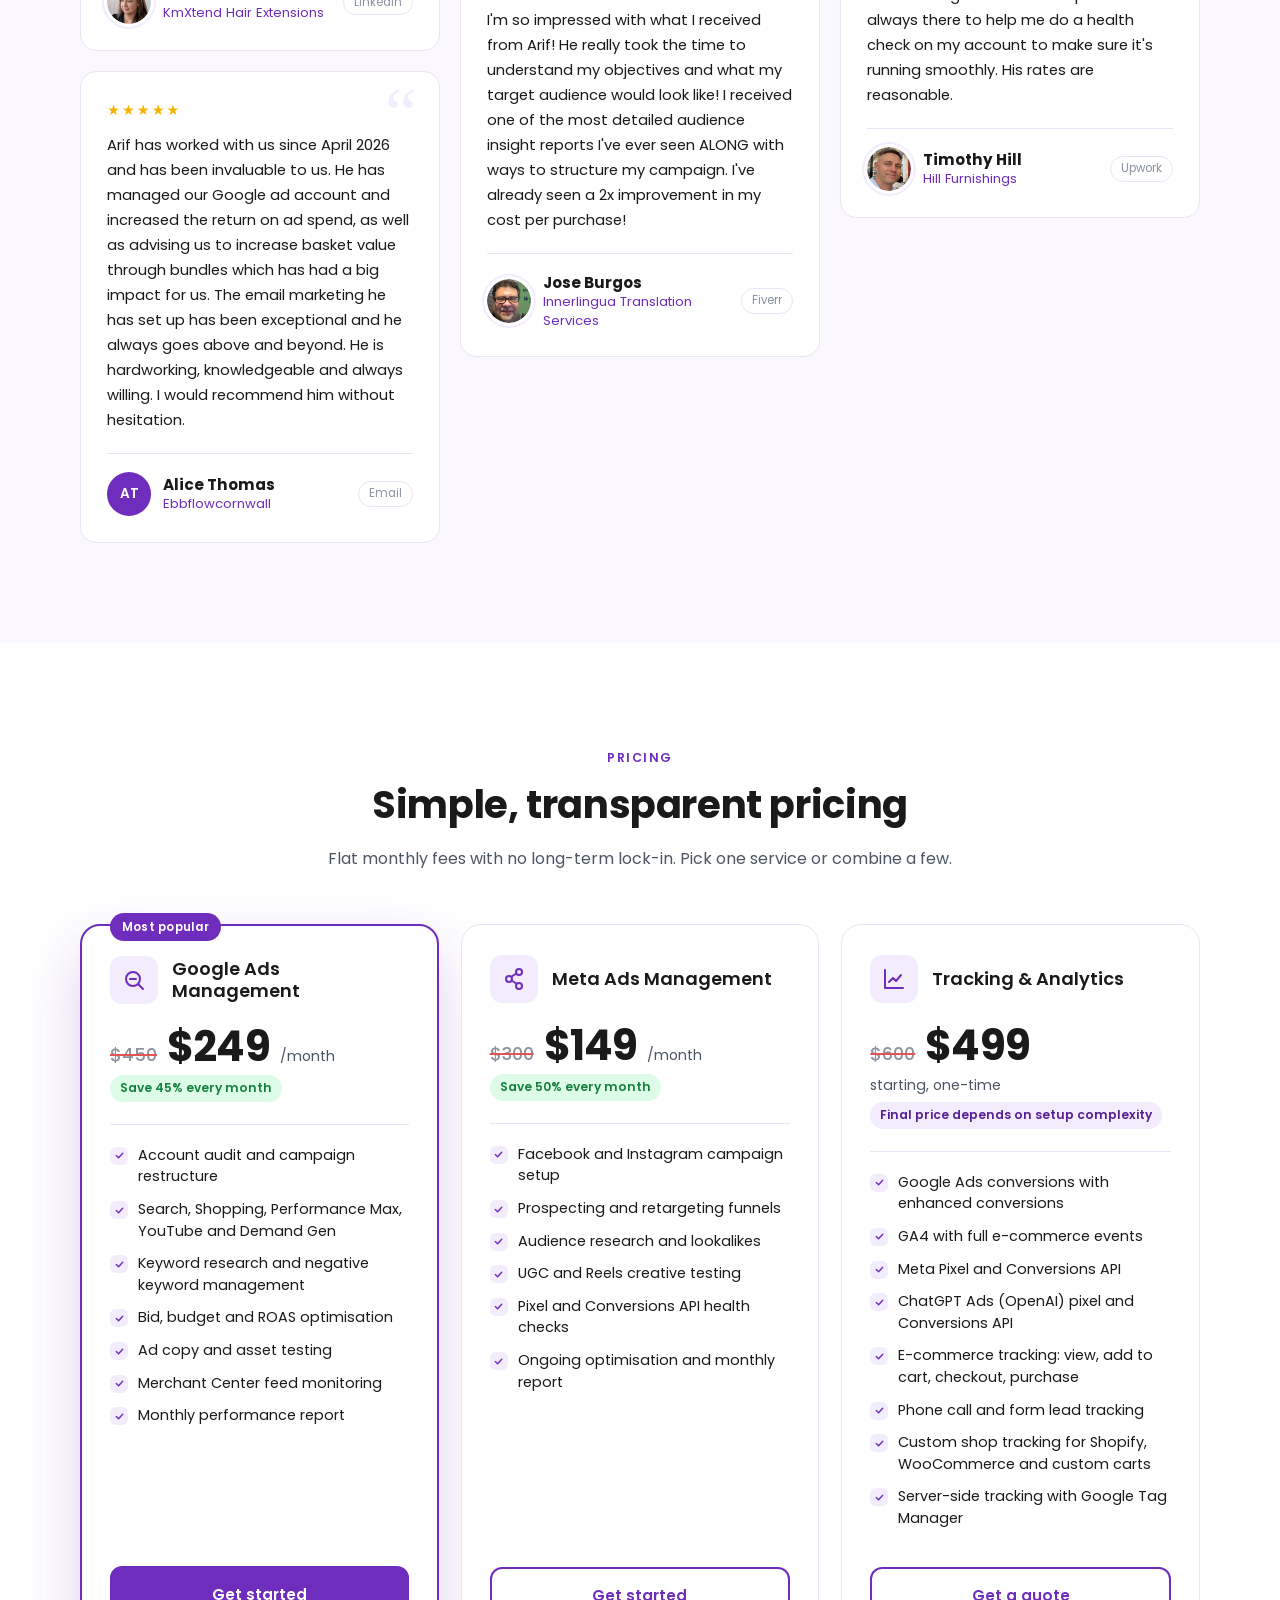
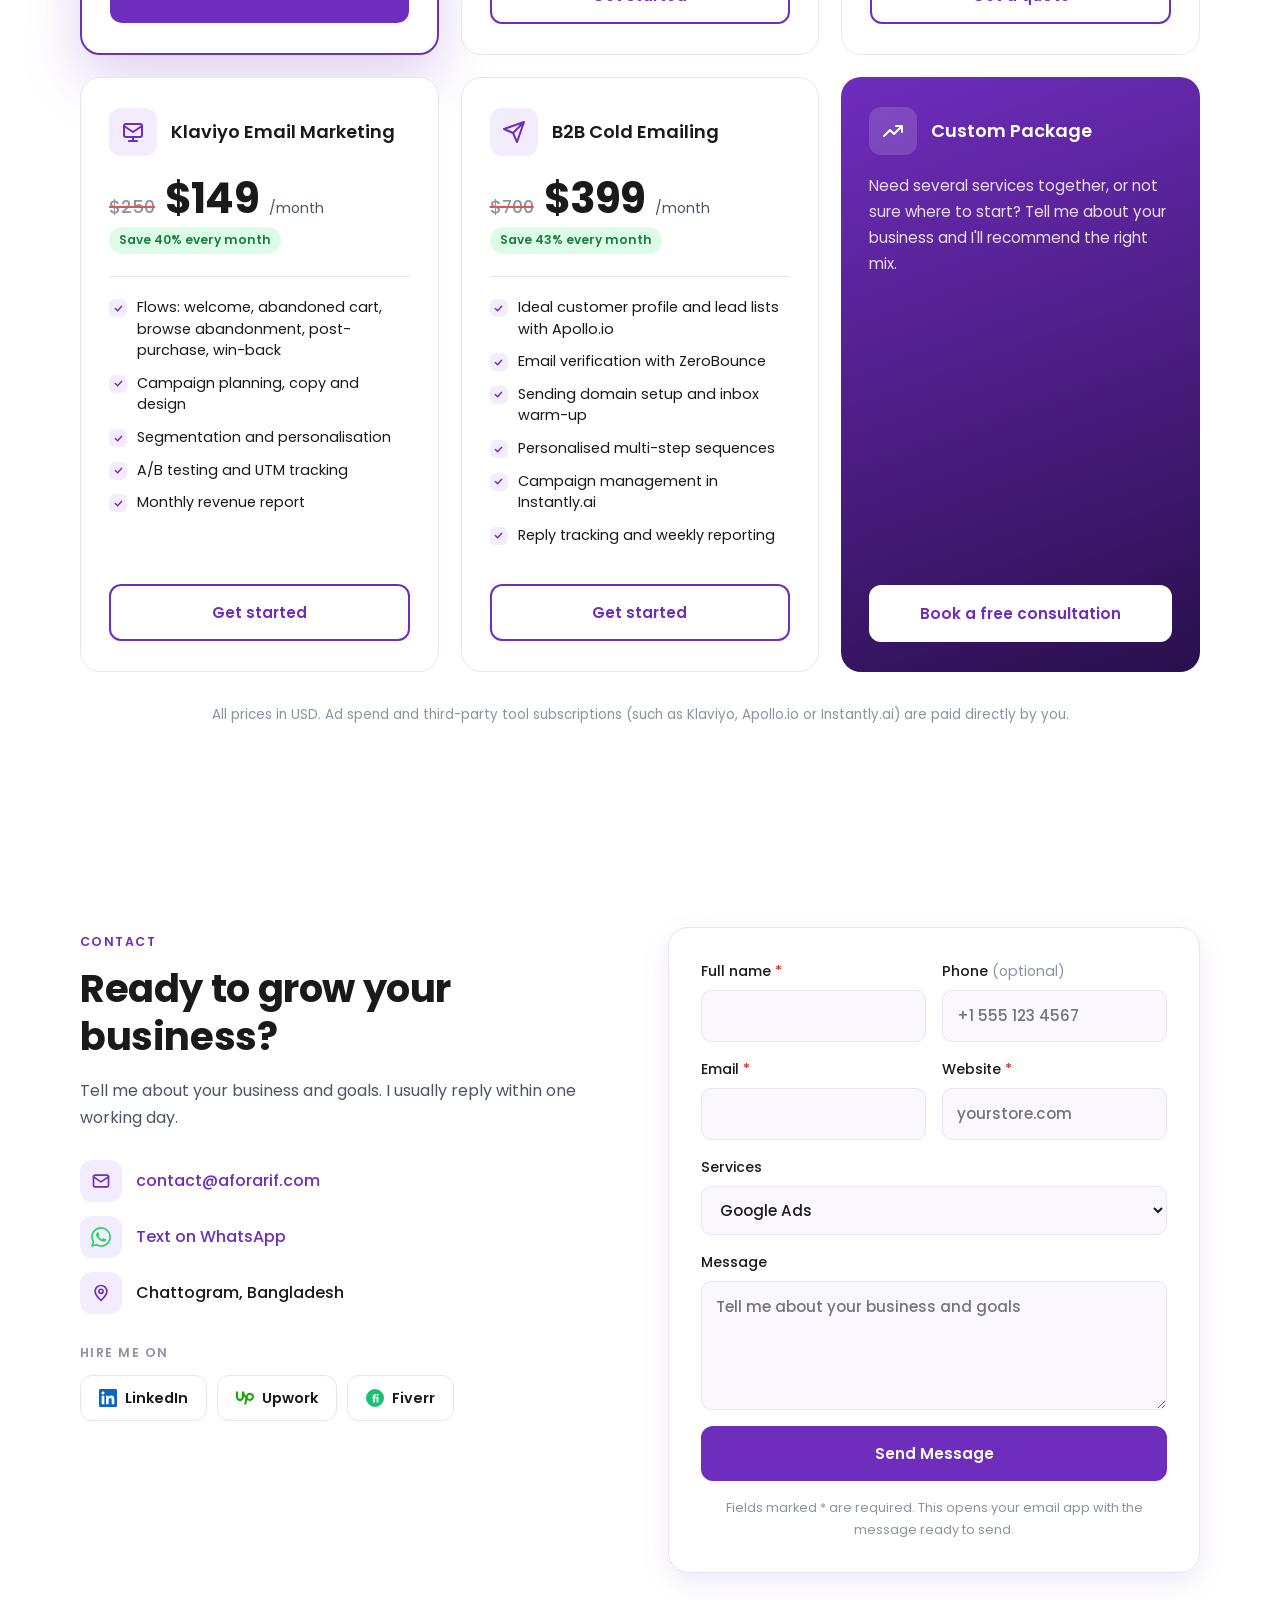
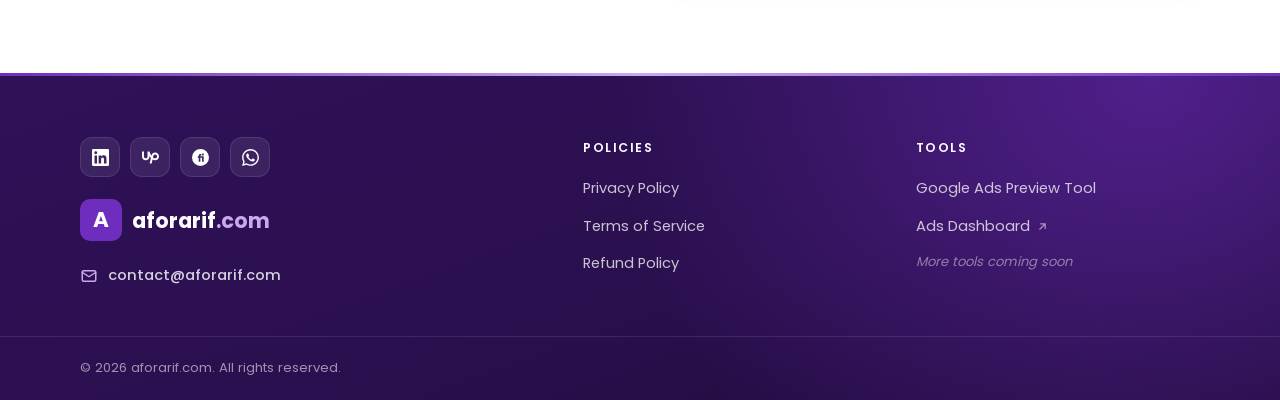
==== commit 362670fa: "Announcement bar: show +880 A-FOR-ARIF Co-Authored-By: Claude Opus 5.5 <noreply@anthropic.com> Claud" ====
--- a/index.html
+++ b/index.html
@@ -88,7 +88,7 @@
   <!-- Header -->
   <div class="topbar" id="topbar">
     <div class="container topbar-inner">
-      <a href="tel:+8801772672143" class="tb-phone" aria-label="Call Arif"><svg viewBox="0 0 24 24" aria-hidden="true"><path d="M22 16.9v3a2 2 0 0 1-2.2 2 19.8 19.8 0 0 1-8.6-3.1 19.5 19.5 0 0 1-6-6A19.8 19.8 0 0 1 2.1 4.2 2 2 0 0 1 4.1 2h3a2 2 0 0 1 2 1.7c.1 1 .4 1.9.7 2.8a2 2 0 0 1-.5 2.1L8.1 9.9a16 16 0 0 0 6 6l1.3-1.3a2 2 0 0 1 2.1-.4c.9.3 1.8.6 2.8.7a2 2 0 0 1 1.7 2z"/></svg><span>+880 1772-aforarif</span></a>
+      <a href="tel:+8801772672143" class="tb-phone" aria-label="Call Arif"><svg viewBox="0 0 24 24" aria-hidden="true"><path d="M22 16.9v3a2 2 0 0 1-2.2 2 19.8 19.8 0 0 1-8.6-3.1 19.5 19.5 0 0 1-6-6A19.8 19.8 0 0 1 2.1 4.2 2 2 0 0 1 4.1 2h3a2 2 0 0 1 2 1.7c.1 1 .4 1.9.7 2.8a2 2 0 0 1-.5 2.1L8.1 9.9a16 16 0 0 0 6 6l1.3-1.3a2 2 0 0 1 2.1-.4c.9.3 1.8.6 2.8.7a2 2 0 0 1 1.7 2z"/></svg><span>+880 A-FOR-ARIF</span></a>
       <a href="#contact" class="tb-cta">Contact Now<svg viewBox="0 0 24 24" aria-hidden="true"><path d="M5 12h14M13 6l6 6-6 6"/></svg></a>
     </div>
   </div>
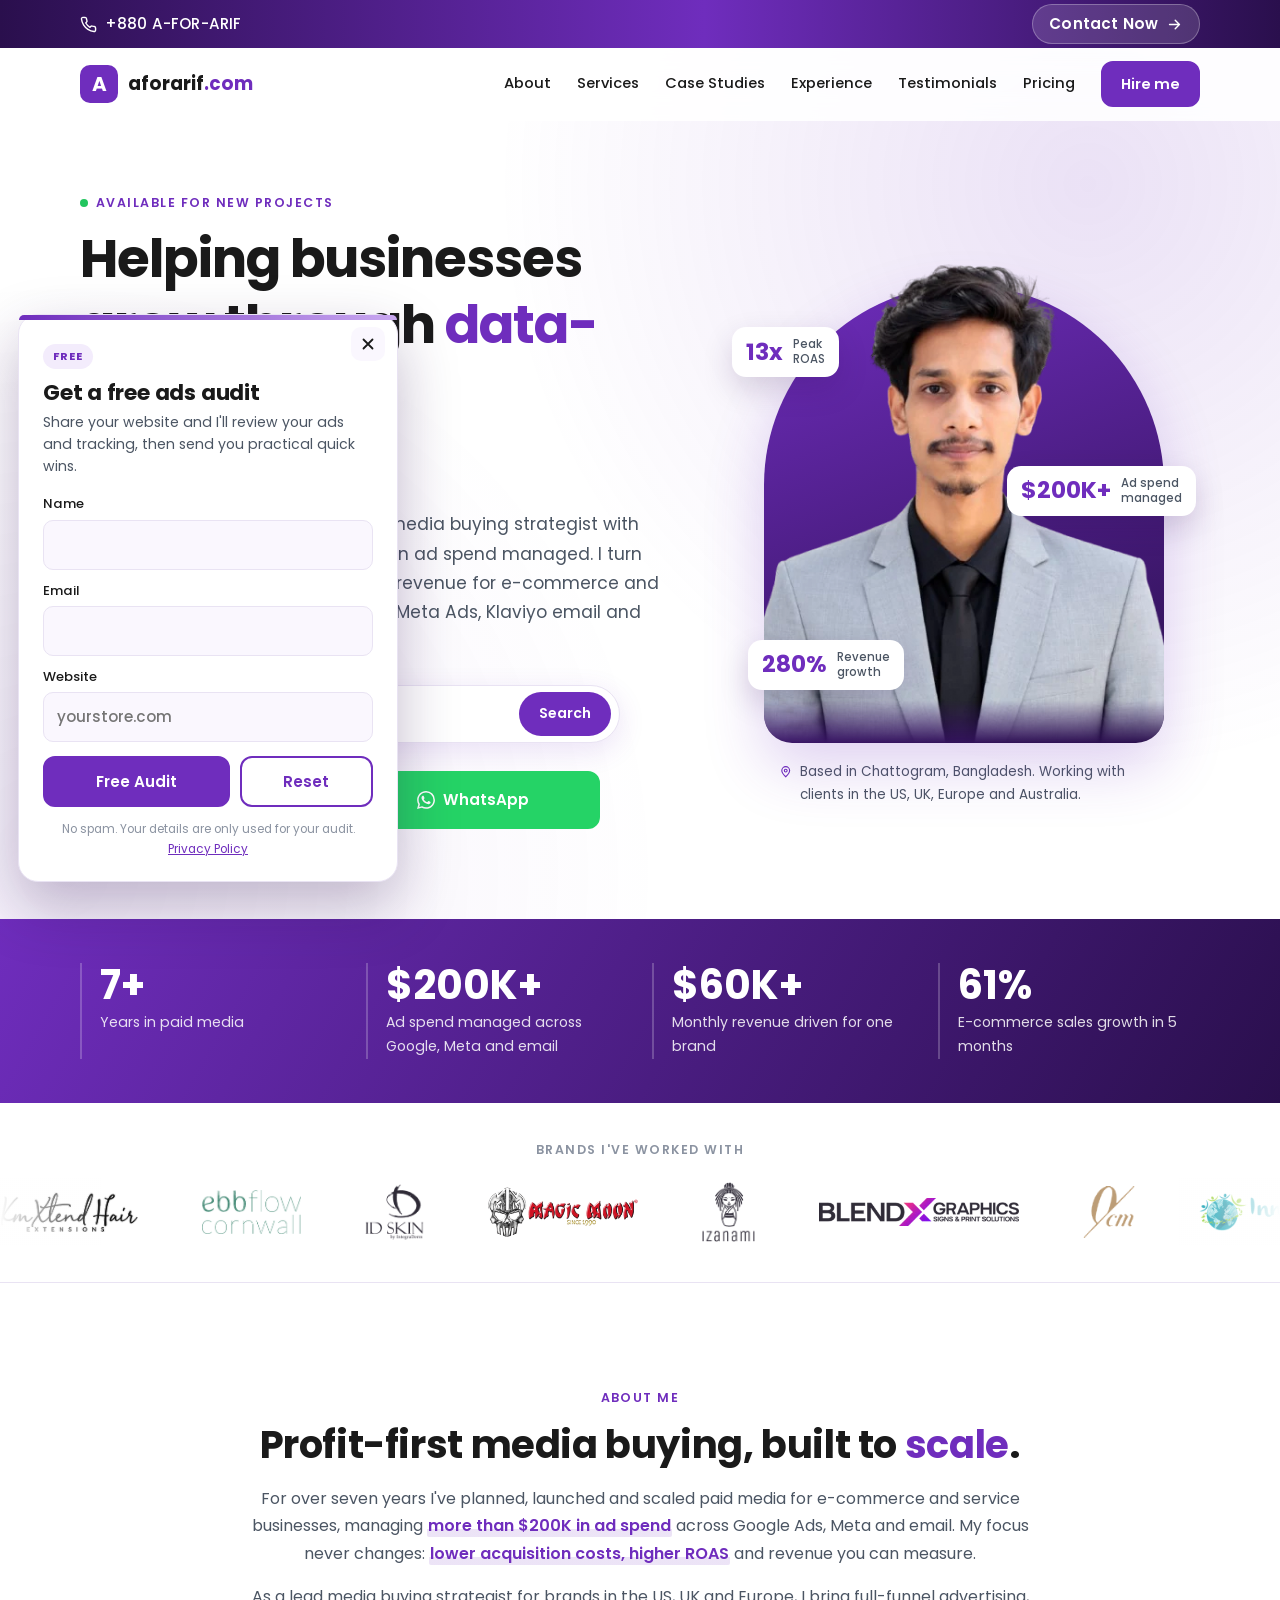
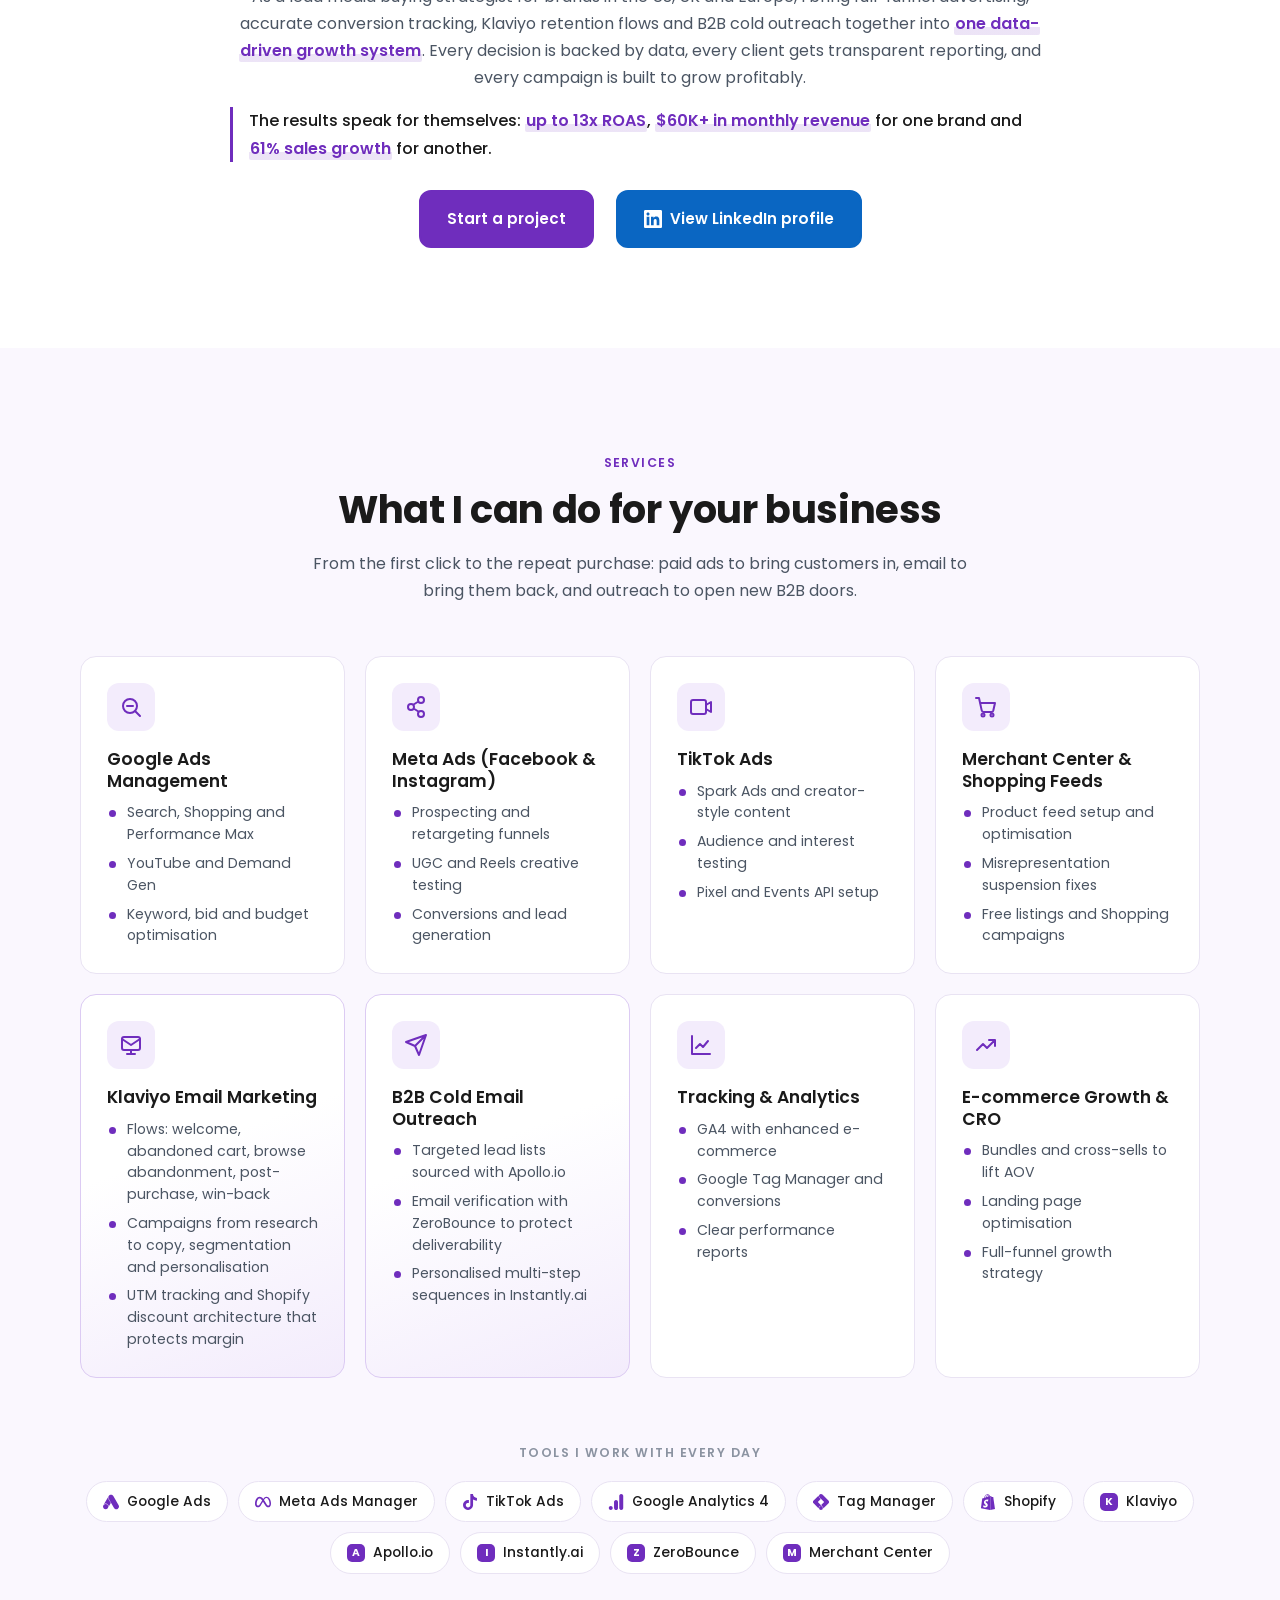
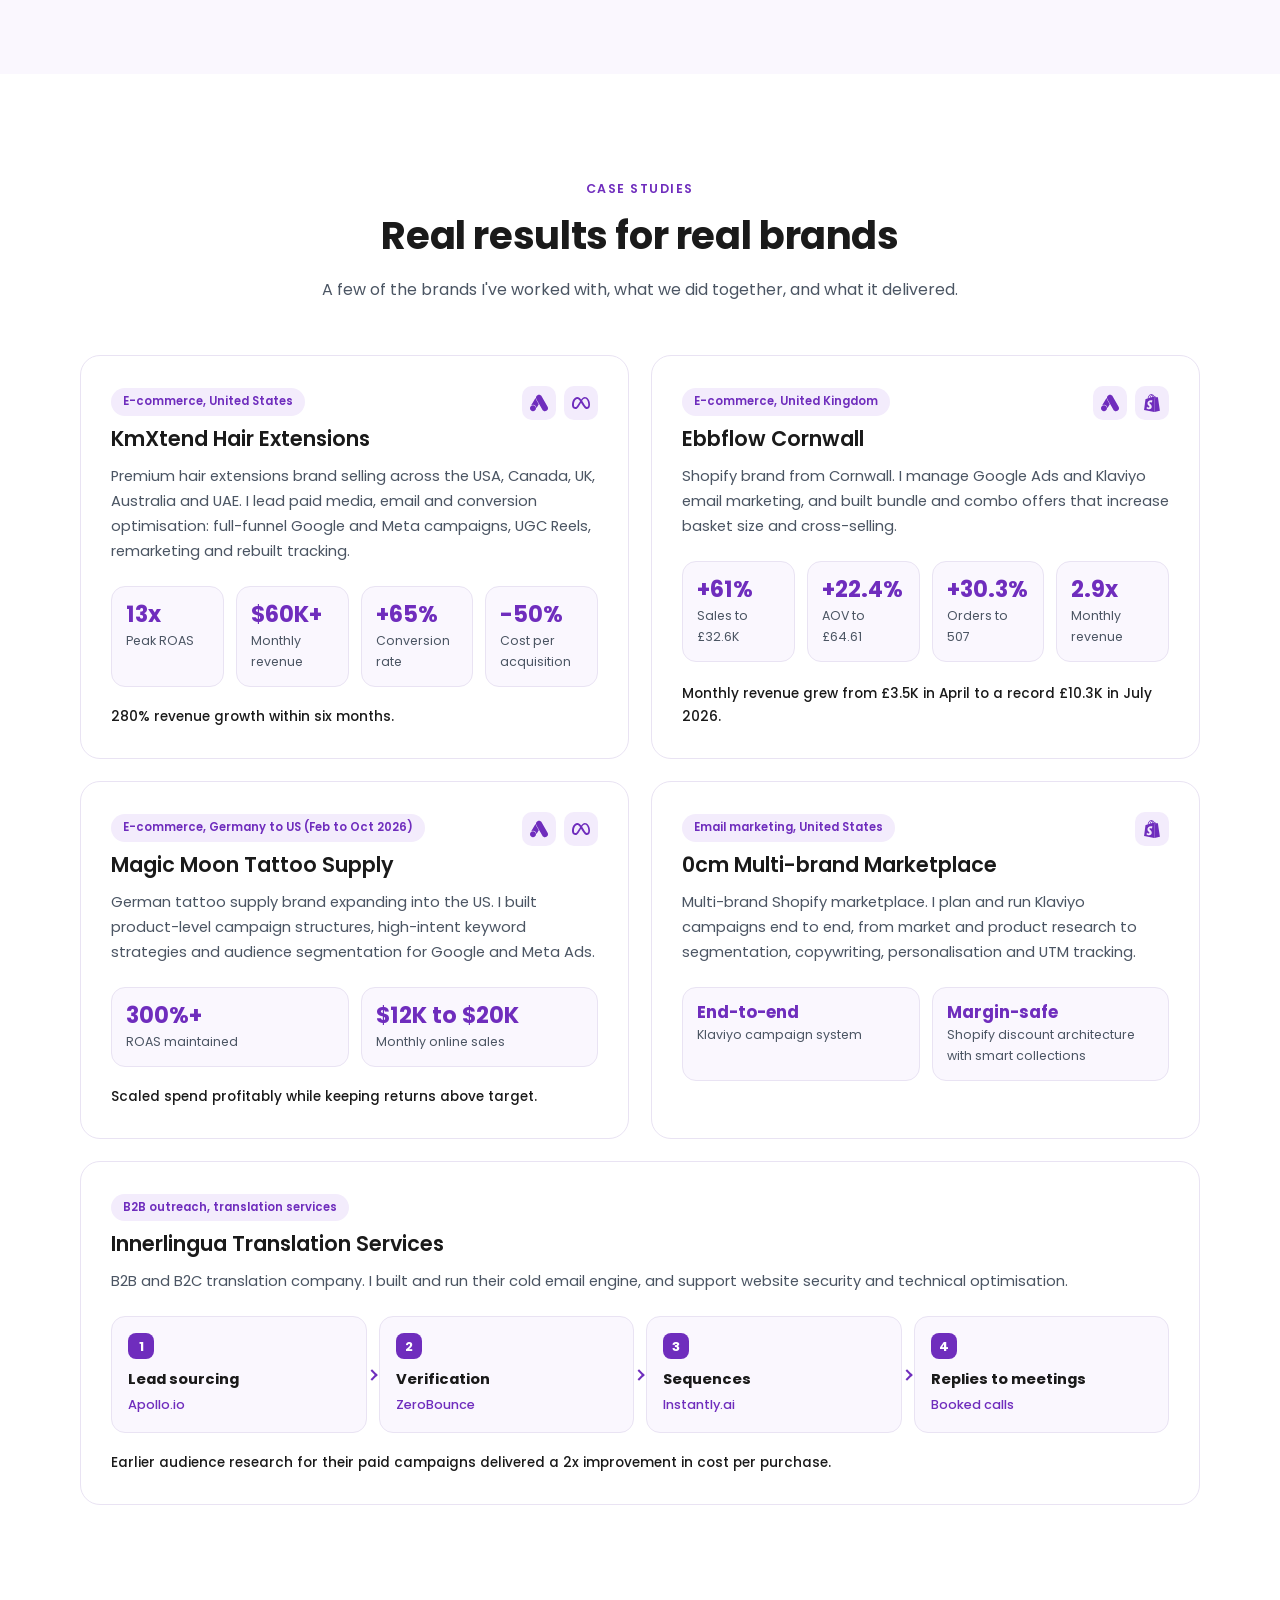
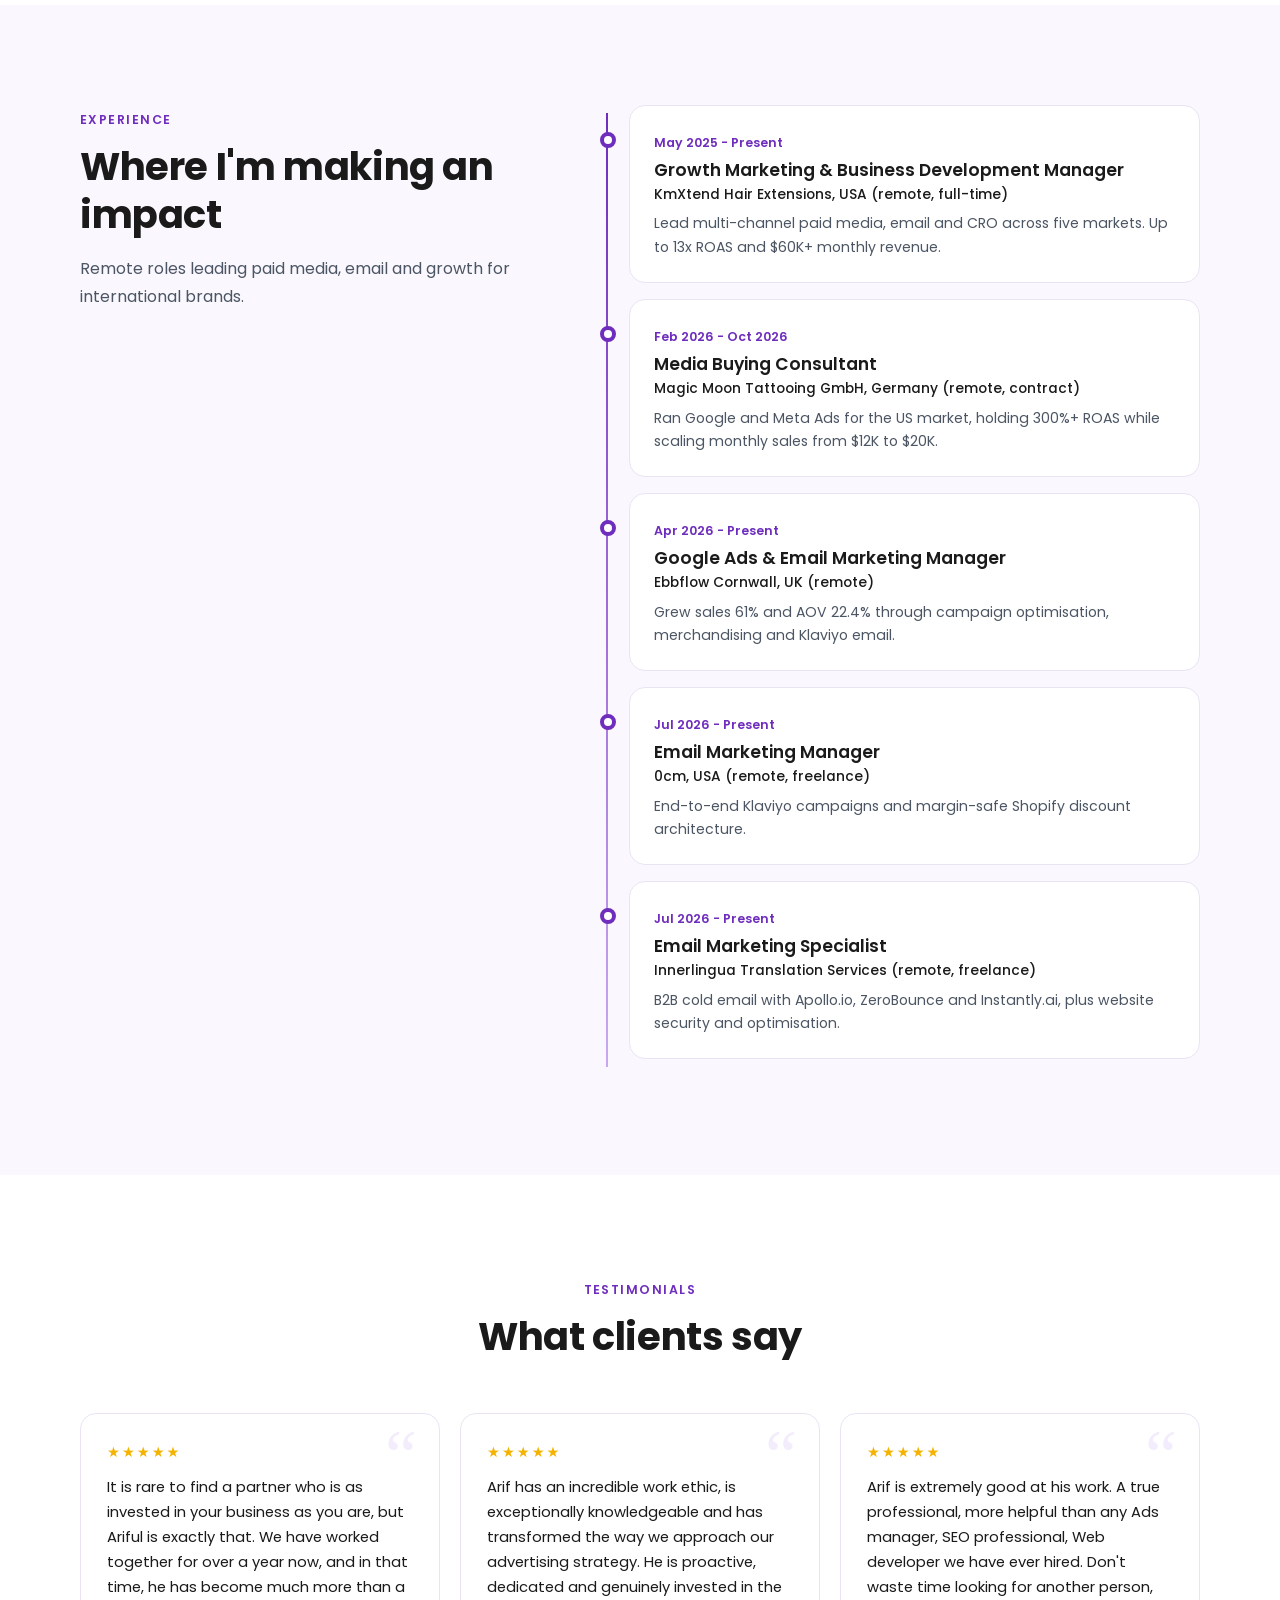
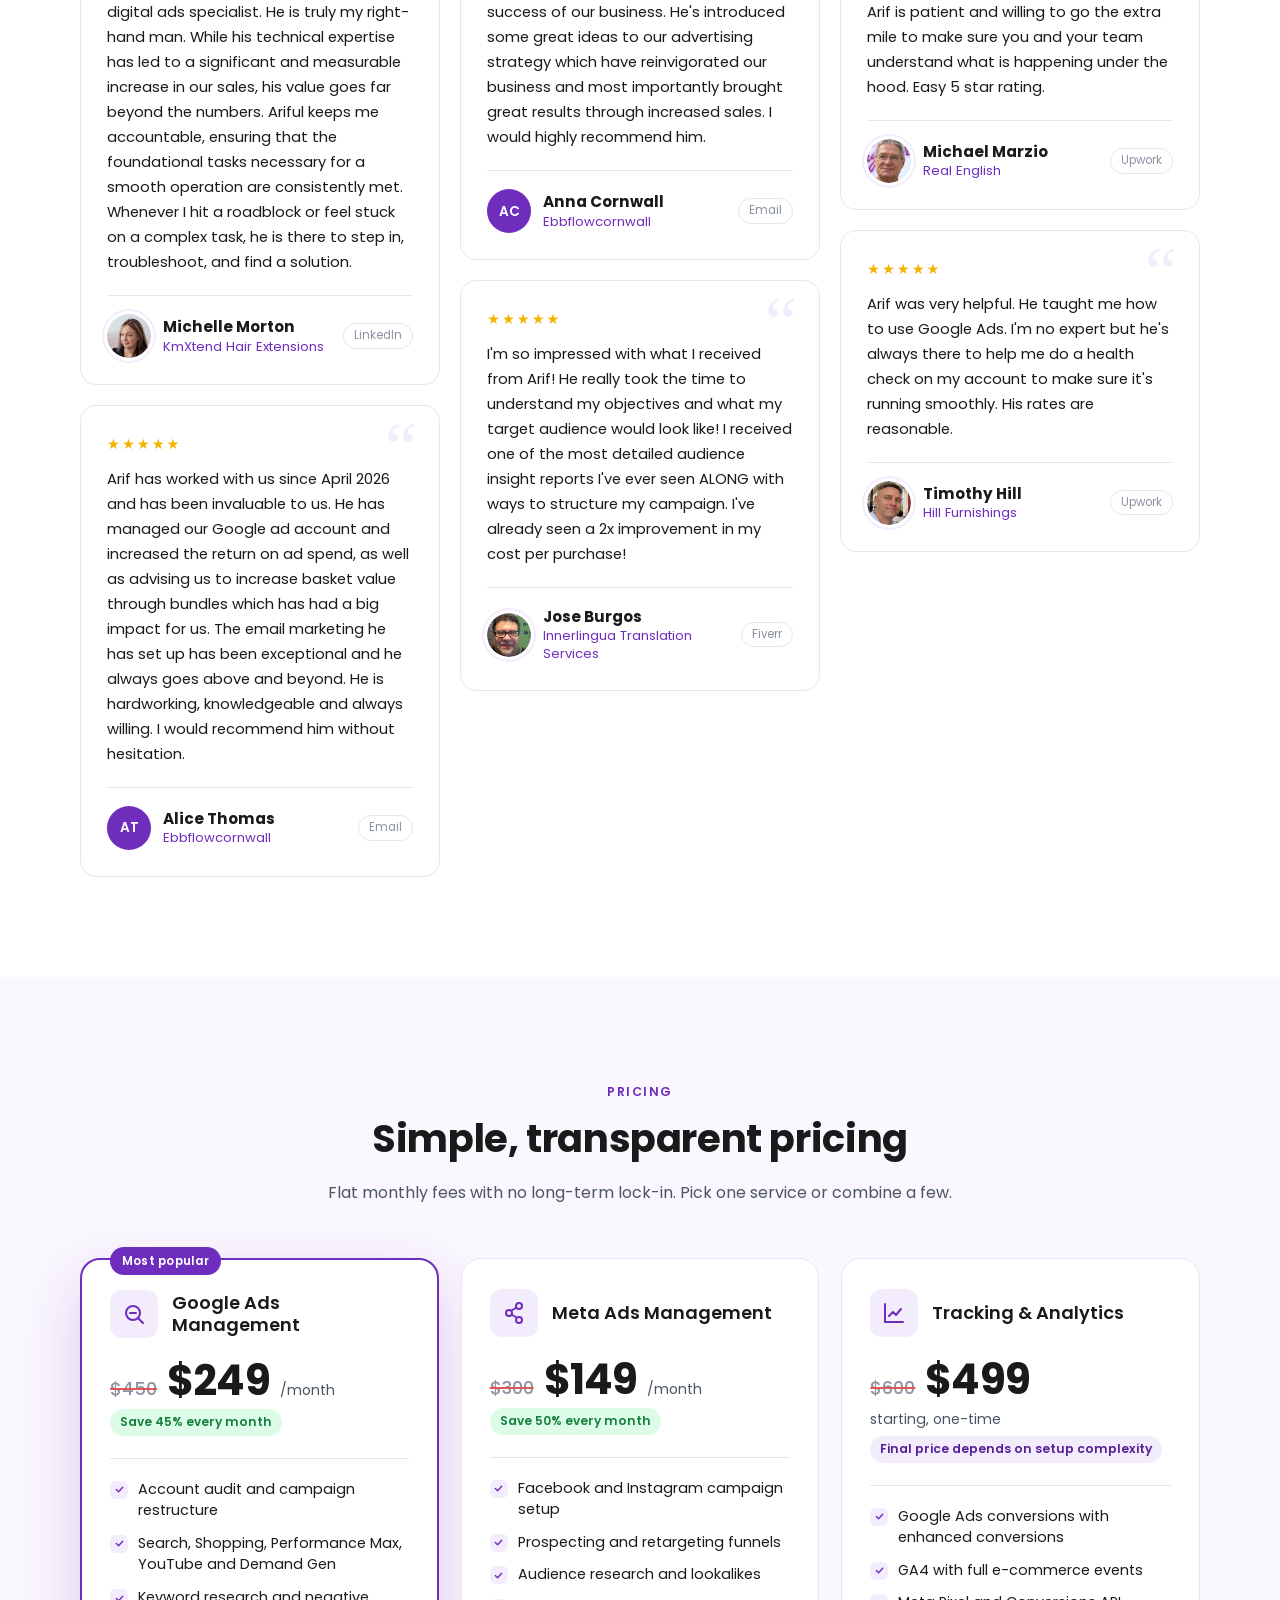
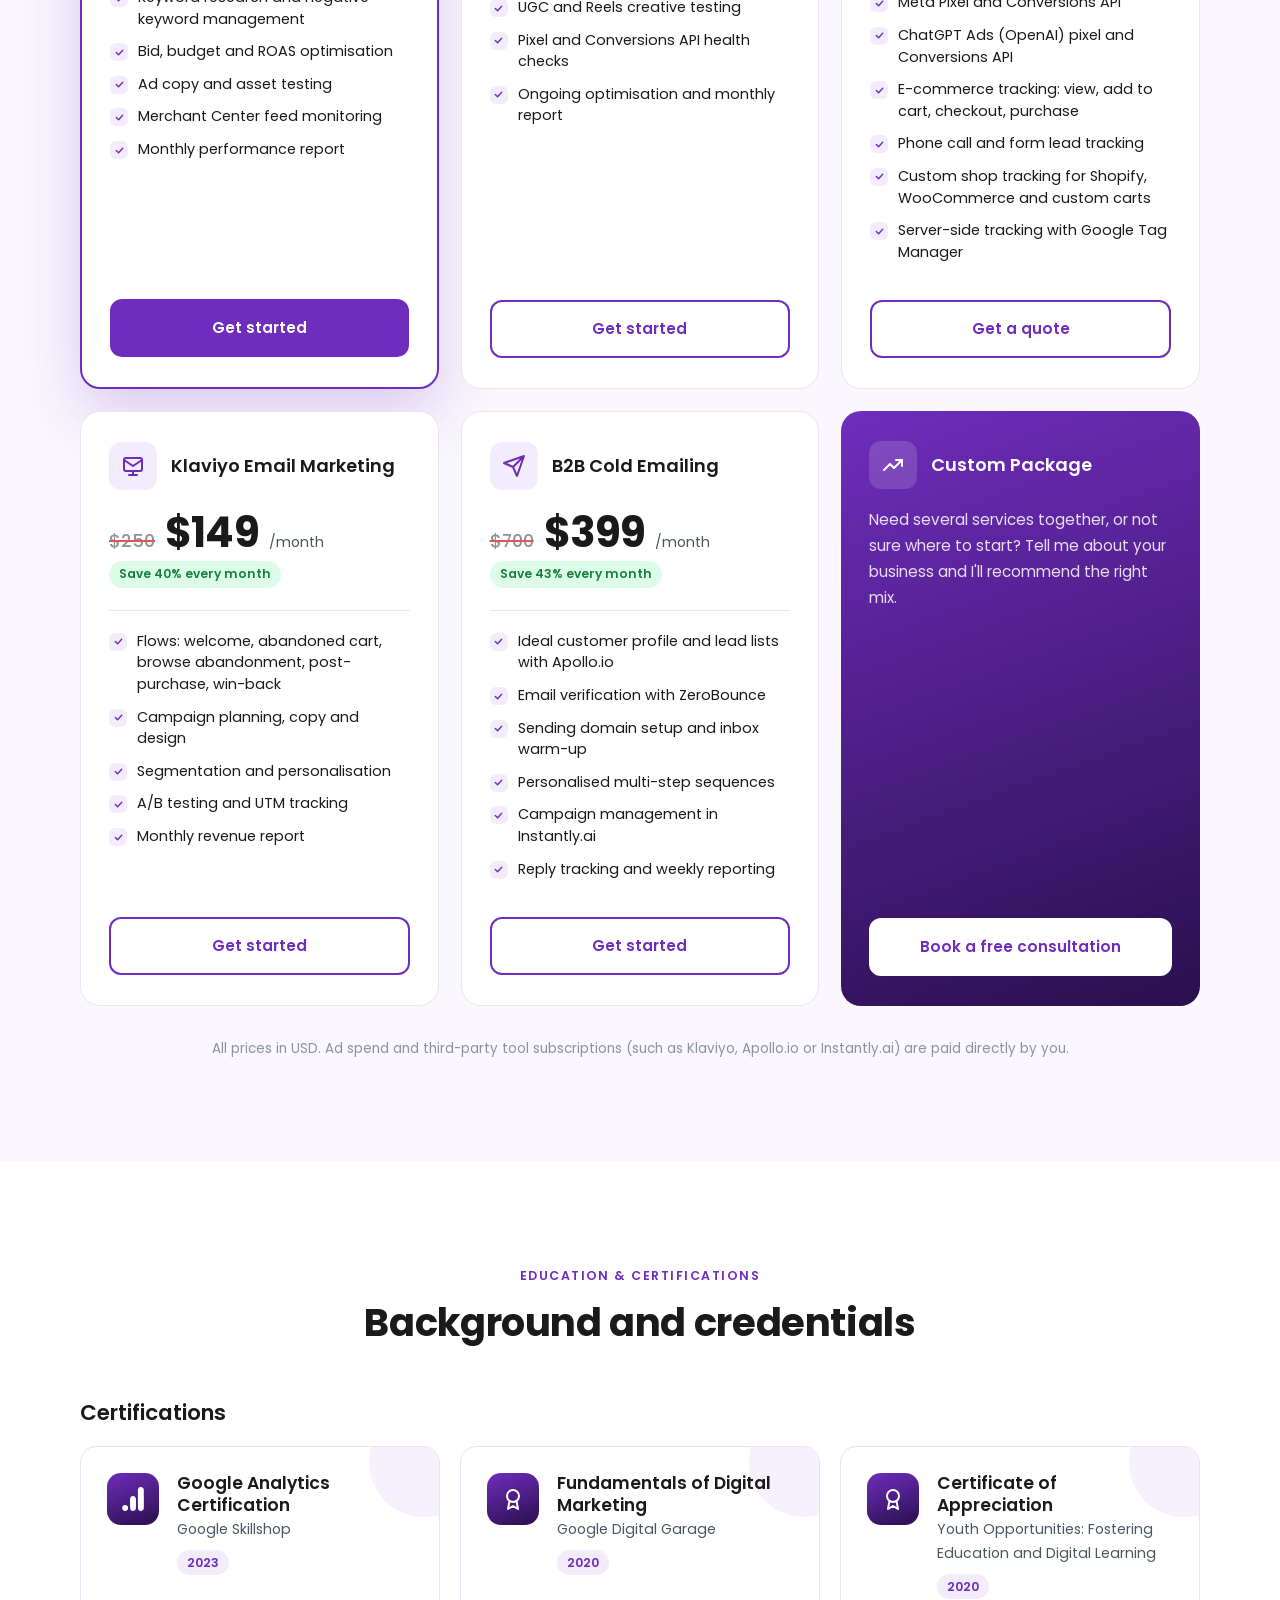
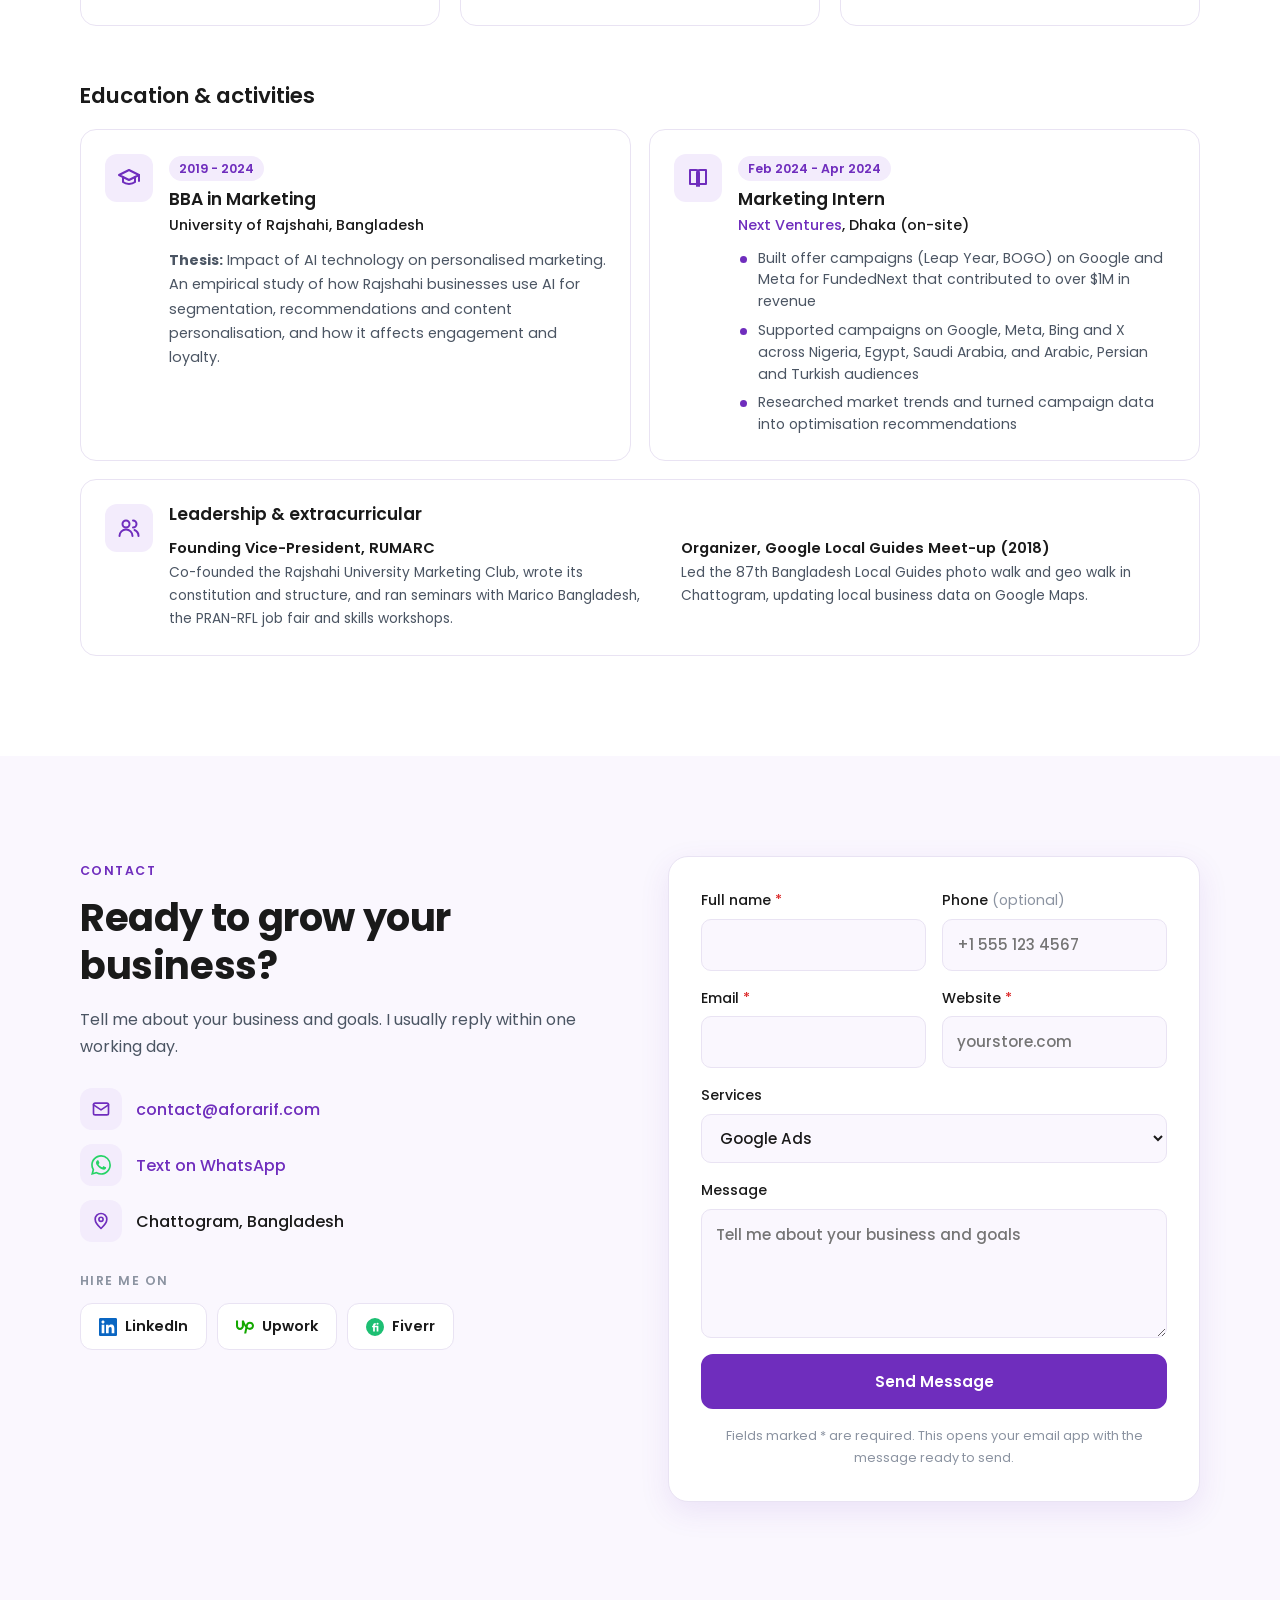
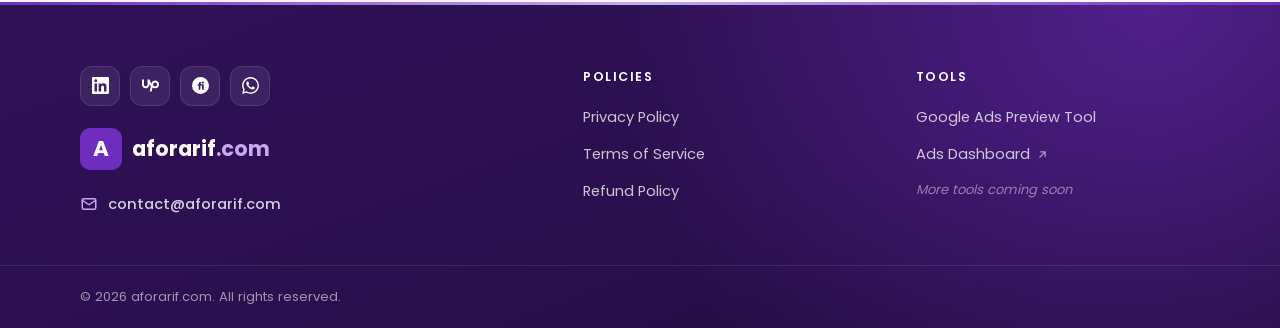
==== commit 088b1a59: "Reorder page: work first, education lower - Remove About highlights cards; About is a centred single" ====
--- a/index.html
+++ b/index.html
@@ -29,7 +29,7 @@
   <link rel="preload" href="fonts/poppins-latin-400-normal.woff2" as="font" type="font/woff2" crossorigin>
   <link rel="preload" href="fonts/poppins-latin-700-normal.woff2" as="font" type="font/woff2" crossorigin>
   <link rel="preload" href="images/arif.webp" as="image" type="image/webp">
-  <link rel="stylesheet" href="styles.css?v=20261111d">
+  <link rel="stylesheet" href="styles.css?v=20261112a">
 
   <script type="application/ld+json">
   {
@@ -88,10 +88,18 @@
   <!-- Header -->
   <div class="topbar" id="topbar">
     <div class="container topbar-inner">
-      <a href="tel:+8801772672143" class="tb-phone" aria-label="Call Arif"><svg viewBox="0 0 24 24" aria-hidden="true"><path d="M22 16.9v3a2 2 0 0 1-2.2 2 19.8 19.8 0 0 1-8.6-3.1 19.5 19.5 0 0 1-6-6A19.8 19.8 0 0 1 2.1 4.2 2 2 0 0 1 4.1 2h3a2 2 0 0 1 2 1.7c.1 1 .4 1.9.7 2.8a2 2 0 0 1-.5 2.1L8.1 9.9a16 16 0 0 0 6 6l1.3-1.3a2 2 0 0 1 2.1-.4c.9.3 1.8.6 2.8.7a2 2 0 0 1 1.7 2z"/></svg><span>+880 A-FOR-ARIF</span></a>
+      <a href="#contact" class="tb-phone" data-tel="MzQxMjc2Mjc3MTA4OCs=" aria-label="Call Arif"><svg viewBox="0 0 24 24" aria-hidden="true"><path d="M22 16.9v3a2 2 0 0 1-2.2 2 19.8 19.8 0 0 1-8.6-3.1 19.5 19.5 0 0 1-6-6A19.8 19.8 0 0 1 2.1 4.2 2 2 0 0 1 4.1 2h3a2 2 0 0 1 2 1.7c.1 1 .4 1.9.7 2.8a2 2 0 0 1-.5 2.1L8.1 9.9a16 16 0 0 0 6 6l1.3-1.3a2 2 0 0 1 2.1-.4c.9.3 1.8.6 2.8.7a2 2 0 0 1 1.7 2z"/></svg><span>+880 A-FOR-ARIF</span></a>
       <a href="#contact" class="tb-cta">Contact Now<svg viewBox="0 0 24 24" aria-hidden="true"><path d="M5 12h14M13 6l6 6-6 6"/></svg></a>
     </div>
   </div>
+  <script>
+    // Phone number is stored scrambled and only becomes a tel: link when a person interacts with it
+    document.querySelectorAll("[data-tel]").forEach(function (a) {
+      var reveal = function () { if (a.dataset.ready) return; a.href = "tel:" + atob(a.dataset.tel).split("").reverse().join(""); a.dataset.ready = "1"; };
+      ["pointerenter", "touchstart", "focus"].forEach(function (ev) { a.addEventListener(ev, reveal, { passive: true, once: true }); });
+      a.addEventListener("click", reveal);
+    });
+  </script>
 
   <header class="header" id="header">
     <div class="container nav">
@@ -193,7 +201,7 @@
     <!-- About -->
     <section class="section" id="about">
       <div class="container">
-        <div class="about-grid">
+        <div class="about-grid about-solo">
           <div class="reveal">
             <p class="eyebrow">About me</p>
             <h2>Profit-first media buying, built to <span class="accent">scale</span>.</h2>
@@ -205,61 +213,8 @@
               <a href="https://www.linkedin.com/in/aisforarif" target="_blank" rel="noopener" class="btn btn-li"><svg aria-hidden="true"><use href="#i-linkedin"/></svg>View LinkedIn profile</a>
             </div>
           </div>
-
-          <ul class="highlights reveal">
-            <li><strong>Lead Media Buying Strategist</strong><span>Google Ads, Meta Ads and email</span></li>
-            <li><strong>$200K+</strong><span>Advertising spend managed</span></li>
-            <li><strong>7+ years</strong><span>In paid media and growth marketing</span></li>
-            <li><strong>100+</strong><span>Projects completed for clients worldwide</span></li>
-            <li><strong>13x</strong><span>Peak ROAS for an e-commerce client</span></li>
-          </ul>
-        </div>
-
-        <div class="edu" id="education">
-          <h3 class="edu-title reveal">Education &amp; activities</h3>
-          <div class="edu-grid">
-            <article class="info-card reveal">
-              <div class="icon"><svg><use href="#u-cap"/></svg></div>
-              <div>
-                <span class="meta meta-top">2019 - 2024</span>
-                <h3>BBA in Marketing</h3>
-                <p class="sub">University of Rajshahi, Bangladesh</p>
-                <p><strong>Thesis:</strong> Impact of AI technology on personalised marketing. An empirical study of how Rajshahi businesses use AI for segmentation, recommendations and content personalisation, and how it affects engagement and loyalty.</p>
-              </div>
-            </article>
-
-            <article class="info-card reveal">
-              <div class="icon"><svg><use href="#u-book"/></svg></div>
-              <div>
-                <span class="meta meta-top">Feb 2024 - Apr 2024</span>
-                <h3>Marketing Intern</h3>
-                <p class="sub"><a href="https://nextventures.io" target="_blank" rel="noopener">Next Ventures</a>, Dhaka (on-site)</p>
-                <ul class="mini-list">
-                  <li>Built offer campaigns (Leap Year, BOGO) on Google and Meta for FundedNext that contributed to over $1M in revenue</li>
-                  <li>Supported campaigns on Google, Meta, Bing and X across Nigeria, Egypt, Saudi Arabia, and Arabic, Persian and Turkish audiences</li>
-                  <li>Researched market trends and turned campaign data into optimisation recommendations</li>
-                </ul>
-              </div>
-            </article>
-
-            <article class="info-card info-card-wide reveal">
-              <div class="icon"><svg><use href="#u-users"/></svg></div>
-              <div>
-                <h3>Leadership &amp; extracurricular</h3>
-                <div class="lead-items">
-                  <div class="lead-item">
-                    <strong>Founding Vice-President, RUMARC</strong>
-                    <span>Co-founded the Rajshahi University Marketing Club, wrote its constitution and structure, and ran seminars with Marico Bangladesh, the PRAN-RFL job fair and skills workshops.</span>
-                  </div>
-                  <div class="lead-item">
-                    <strong>Organizer, Google Local Guides Meet-up (2018)</strong>
-                    <span>Led the 87th Bangladesh Local Guides photo walk and geo walk in Chattogram, updating local business data on Google Maps.</span>
-                  </div>
-                </div>
-              </div>
-            </article>
-          </div>
-        </div>
+        </div>
+
       </div>
     </section>
 
@@ -344,6 +299,22 @@
               <li>Full-funnel growth strategy</li>
             </ul>
           </article>
+        </div>
+        <div class="tools reveal">
+          <p class="tools-title">Tools I work with every day</p>
+          <ul class="tool-list">
+            <li><svg><use href="#i-googleads"/></svg>Google Ads</li>
+            <li><svg><use href="#i-meta"/></svg>Meta Ads Manager</li>
+            <li><svg><use href="#i-tiktok"/></svg>TikTok Ads</li>
+            <li><svg><use href="#i-ga"/></svg>Google Analytics 4</li>
+            <li><svg><use href="#i-gtm"/></svg>Tag Manager</li>
+            <li><svg><use href="#i-shopify"/></svg>Shopify</li>
+            <li><span class="ti">K</span>Klaviyo</li>
+            <li><span class="ti">A</span>Apollo.io</li>
+            <li><span class="ti">I</span>Instantly.ai</li>
+            <li><span class="ti">Z</span>ZeroBounce</li>
+            <li><span class="ti">M</span>Merchant Center</li>
+          </ul>
         </div>
       </div>
     </section>
@@ -489,61 +460,8 @@
       </div>
     </section>
 
-    <!-- Certificates -->
-    <section class="section" id="certificates">
-      <div class="container">
-        <div class="section-head reveal">
-          <p class="eyebrow">Certificates</p>
-          <h2>Certifications &amp; awards</h2>
-        </div>
-        <div class="certs">
-          <article class="cert reveal">
-            <div class="cert-icon"><svg><use href="#i-ga"/></svg></div>
-            <div>
-              <h3>Google Analytics Certification</h3>
-              <p>Google Skillshop</p>
-              <span class="meta">2023</span>
-            </div>
-          </article>
-          <article class="cert reveal">
-            <div class="cert-icon"><svg class="ico-stroke"><use href="#u-award"/></svg></div>
-            <div>
-              <h3>Fundamentals of Digital Marketing</h3>
-              <p>Google Digital Garage</p>
-              <span class="meta">2020</span>
-            </div>
-          </article>
-          <article class="cert reveal">
-            <div class="cert-icon"><svg class="ico-stroke"><use href="#u-award"/></svg></div>
-            <div>
-              <h3>Certificate of Appreciation</h3>
-              <p>Youth Opportunities: Fostering Education and Digital Learning</p>
-              <span class="meta">2020</span>
-            </div>
-          </article>
-        </div>
-
-        <div class="tools reveal">
-          <p class="tools-title">Tools I work with every day</p>
-          <ul class="tool-list">
-            <li><svg><use href="#i-googleads"/></svg>Google Ads</li>
-            <li><svg><use href="#i-meta"/></svg>Meta Ads Manager</li>
-            <li><svg><use href="#i-tiktok"/></svg>TikTok Ads</li>
-            <li><svg><use href="#i-ga"/></svg>Google Analytics 4</li>
-            <li><svg><use href="#i-gtm"/></svg>Tag Manager</li>
-            <li><svg><use href="#i-shopify"/></svg>Shopify</li>
-            <li><span class="ti">K</span>Klaviyo</li>
-            <li><span class="ti">A</span>Apollo.io</li>
-            <li><span class="ti">I</span>Instantly.ai</li>
-            <li><span class="ti">Z</span>ZeroBounce</li>
-            <li><span class="ti">M</span>Merchant Center</li>
-          </ul>
-        </div>
-      </div>
-    </section>
-
     <!-- Testimonials -->
-    <section class="section section-tint" id="testimonials">
+    <section class="section" id="testimonials">
       <div class="container">
         <div class="section-head reveal">
           <p class="eyebrow">Testimonials</p>
@@ -585,7 +503,7 @@
     </section>
 
     <!-- Pricing -->
-    <section class="section" id="pricing">
+    <section class="section section-tint" id="pricing">
       <div class="container">
         <div class="section-head reveal">
           <p class="eyebrow">Pricing</p>
@@ -701,8 +619,91 @@
       </div>
     </section>
 
+    <!-- Education & certifications -->
+    <section class="section" id="education">
+      <div class="container">
+        <div class="section-head reveal">
+          <p class="eyebrow">Education &amp; Certifications</p>
+          <h2>Background and credentials</h2>
+        </div>
+        <h3 class="edu-title reveal">Certifications</h3>
+        <div class="certs">
+          <article class="cert reveal">
+            <div class="cert-icon"><svg><use href="#i-ga"/></svg></div>
+            <div>
+              <h3>Google Analytics Certification</h3>
+              <p>Google Skillshop</p>
+              <span class="meta">2023</span>
+            </div>
+          </article>
+          <article class="cert reveal">
+            <div class="cert-icon"><svg class="ico-stroke"><use href="#u-award"/></svg></div>
+            <div>
+              <h3>Fundamentals of Digital Marketing</h3>
+              <p>Google Digital Garage</p>
+              <span class="meta">2020</span>
+            </div>
+          </article>
+          <article class="cert reveal">
+            <div class="cert-icon"><svg class="ico-stroke"><use href="#u-award"/></svg></div>
+            <div>
+              <h3>Certificate of Appreciation</h3>
+              <p>Youth Opportunities: Fostering Education and Digital Learning</p>
+              <span class="meta">2020</span>
+            </div>
+          </article>
+        </div>
+
+        <div class="edu">
+          <h3 class="edu-title reveal">Education &amp; activities</h3>
+          <div class="edu-grid">
+            <article class="info-card reveal">
+              <div class="icon"><svg><use href="#u-cap"/></svg></div>
+              <div>
+                <span class="meta meta-top">2019 - 2024</span>
+                <h3>BBA in Marketing</h3>
+                <p class="sub">University of Rajshahi, Bangladesh</p>
+                <p><strong>Thesis:</strong> Impact of AI technology on personalised marketing. An empirical study of how Rajshahi businesses use AI for segmentation, recommendations and content personalisation, and how it affects engagement and loyalty.</p>
+              </div>
+            </article>
+
+            <article class="info-card reveal">
+              <div class="icon"><svg><use href="#u-book"/></svg></div>
+              <div>
+                <span class="meta meta-top">Feb 2024 - Apr 2024</span>
+                <h3>Marketing Intern</h3>
+                <p class="sub"><a href="https://nextventures.io" target="_blank" rel="noopener">Next Ventures</a>, Dhaka (on-site)</p>
+                <ul class="mini-list">
+                  <li>Built offer campaigns (Leap Year, BOGO) on Google and Meta for FundedNext that contributed to over $1M in revenue</li>
+                  <li>Supported campaigns on Google, Meta, Bing and X across Nigeria, Egypt, Saudi Arabia, and Arabic, Persian and Turkish audiences</li>
+                  <li>Researched market trends and turned campaign data into optimisation recommendations</li>
+                </ul>
+              </div>
+            </article>
+
+            <article class="info-card info-card-wide reveal">
+              <div class="icon"><svg><use href="#u-users"/></svg></div>
+              <div>
+                <h3>Leadership &amp; extracurricular</h3>
+                <div class="lead-items">
+                  <div class="lead-item">
+                    <strong>Founding Vice-President, RUMARC</strong>
+                    <span>Co-founded the Rajshahi University Marketing Club, wrote its constitution and structure, and ran seminars with Marico Bangladesh, the PRAN-RFL job fair and skills workshops.</span>
+                  </div>
+                  <div class="lead-item">
+                    <strong>Organizer, Google Local Guides Meet-up (2018)</strong>
+                    <span>Led the 87th Bangladesh Local Guides photo walk and geo walk in Chattogram, updating local business data on Google Maps.</span>
+                  </div>
+                </div>
+              </div>
+            </article>
+          </div>
+        </div>
+      </div>
+    </section>
+
     <!-- Contact -->
-    <section class="section" id="contact">
+    <section class="section section-tint" id="contact">
       <div class="container contact-grid">
         <div class="reveal">
           <p class="eyebrow">Contact</p>
--- a/styles.css
+++ b/styles.css
@@ -579,3 +579,9 @@
   .tb-cta { padding: 5px 12px; }
   .form-row { grid-template-columns: 1fr; }
 }
+
+/* About: single centred column */
+.about-solo { grid-template-columns: 1fr; max-width: 820px; margin: 0 auto; text-align: center; }
+.about-solo .about-cta { justify-content: center; }
+.about-solo .about-proof { display: inline-block; text-align: left; }
+#education .edu { margin-top: 56px; }
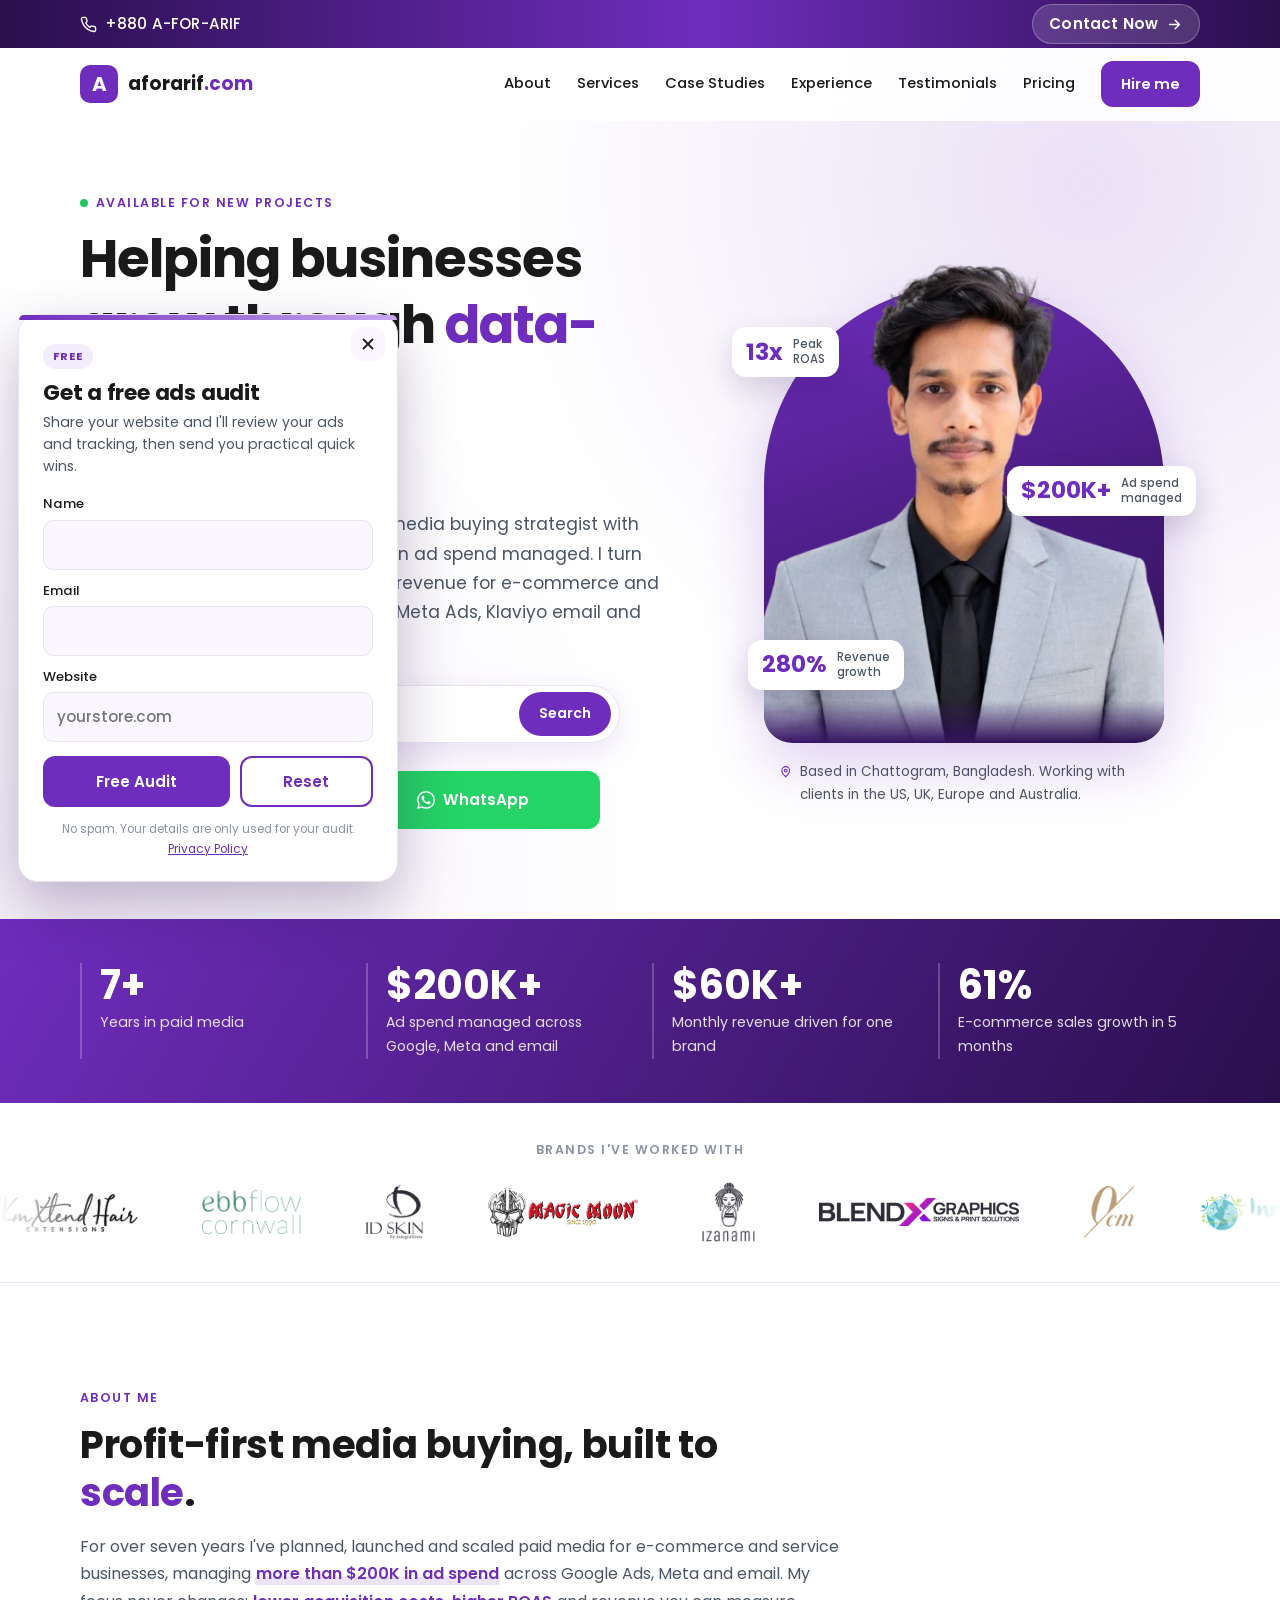
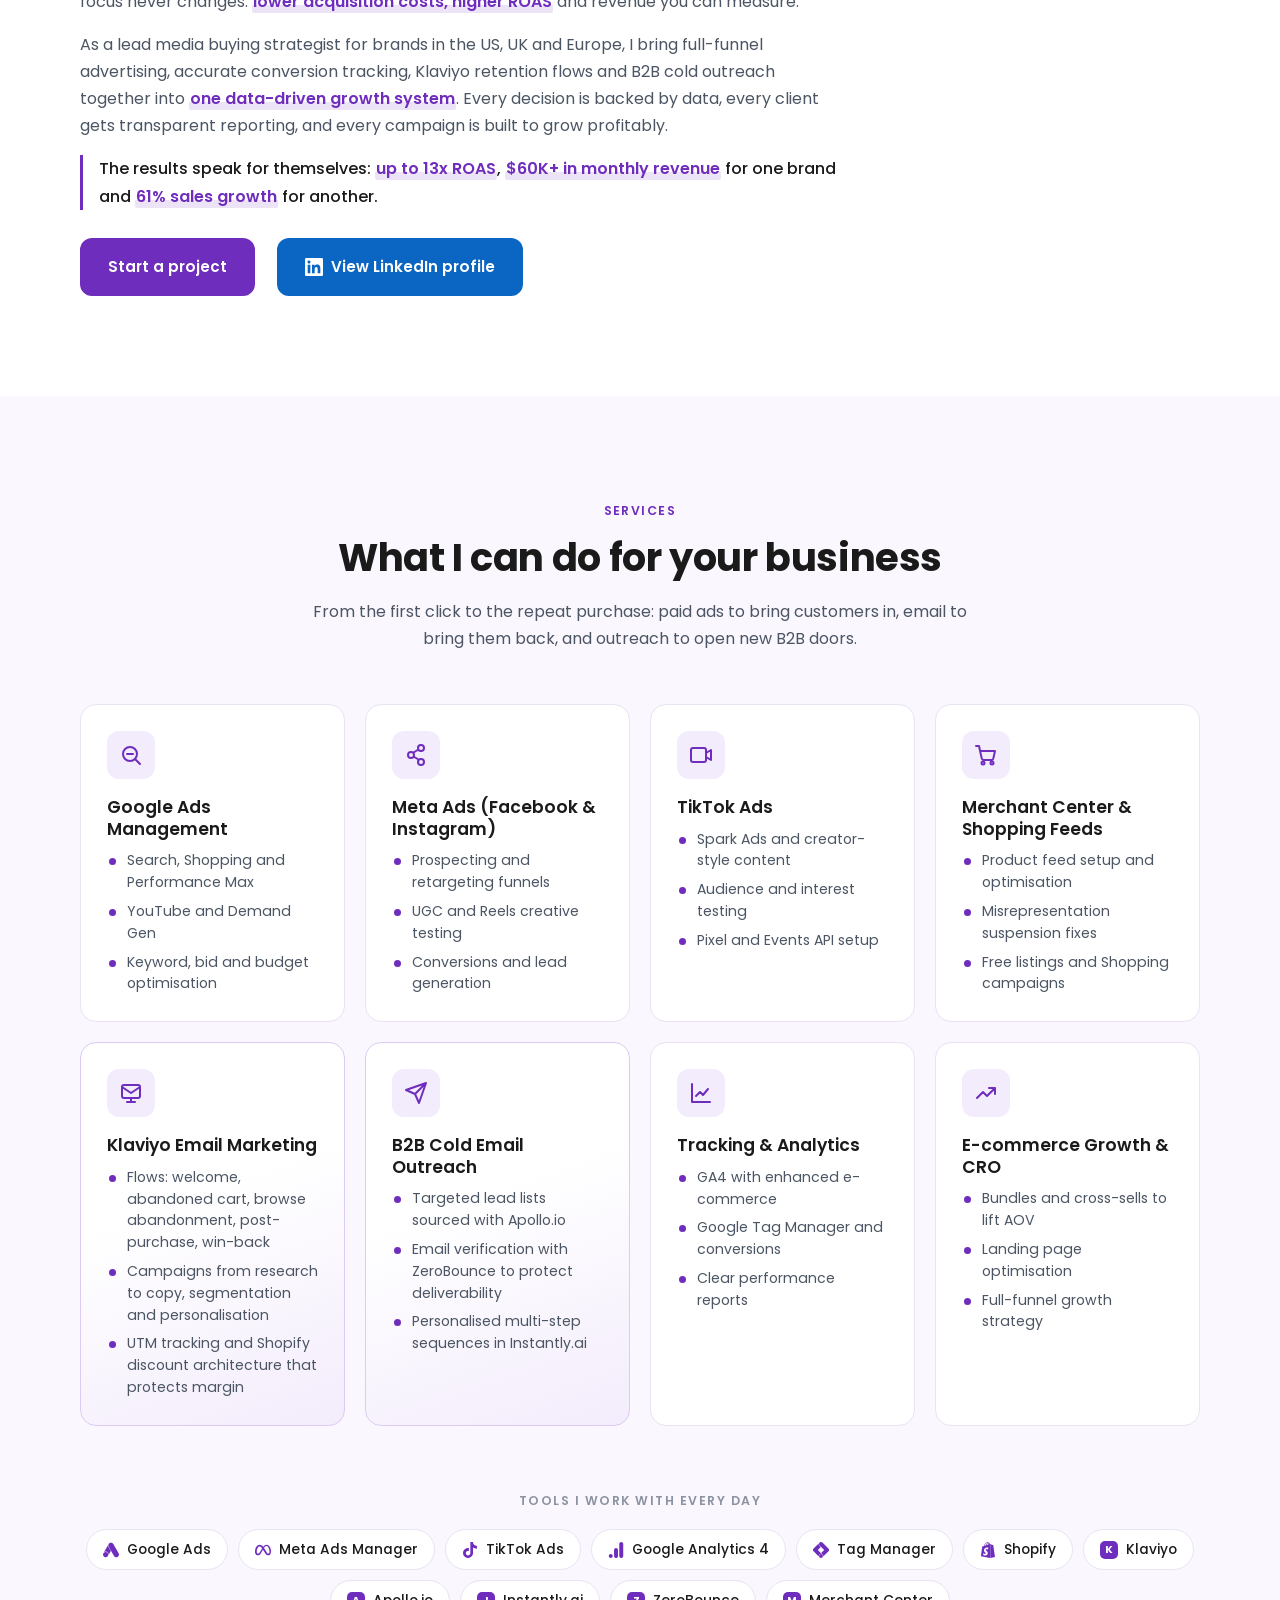
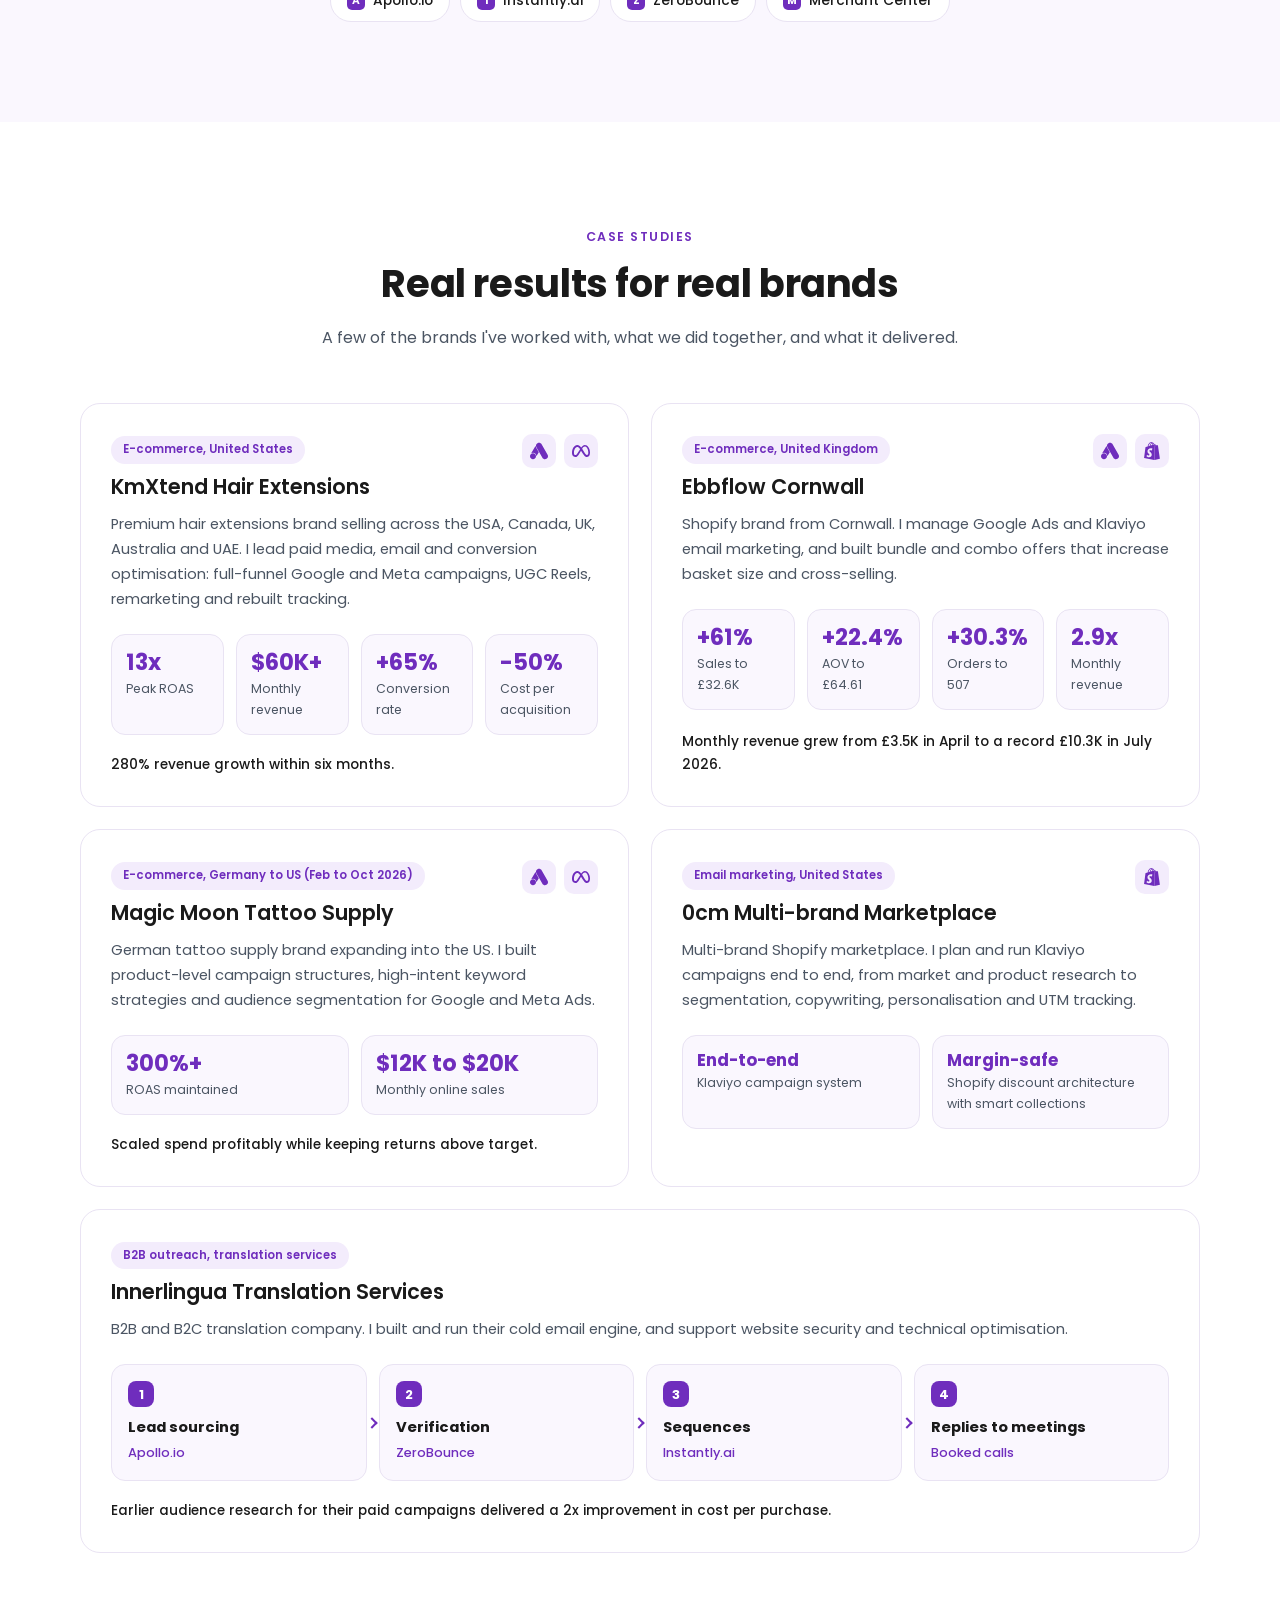
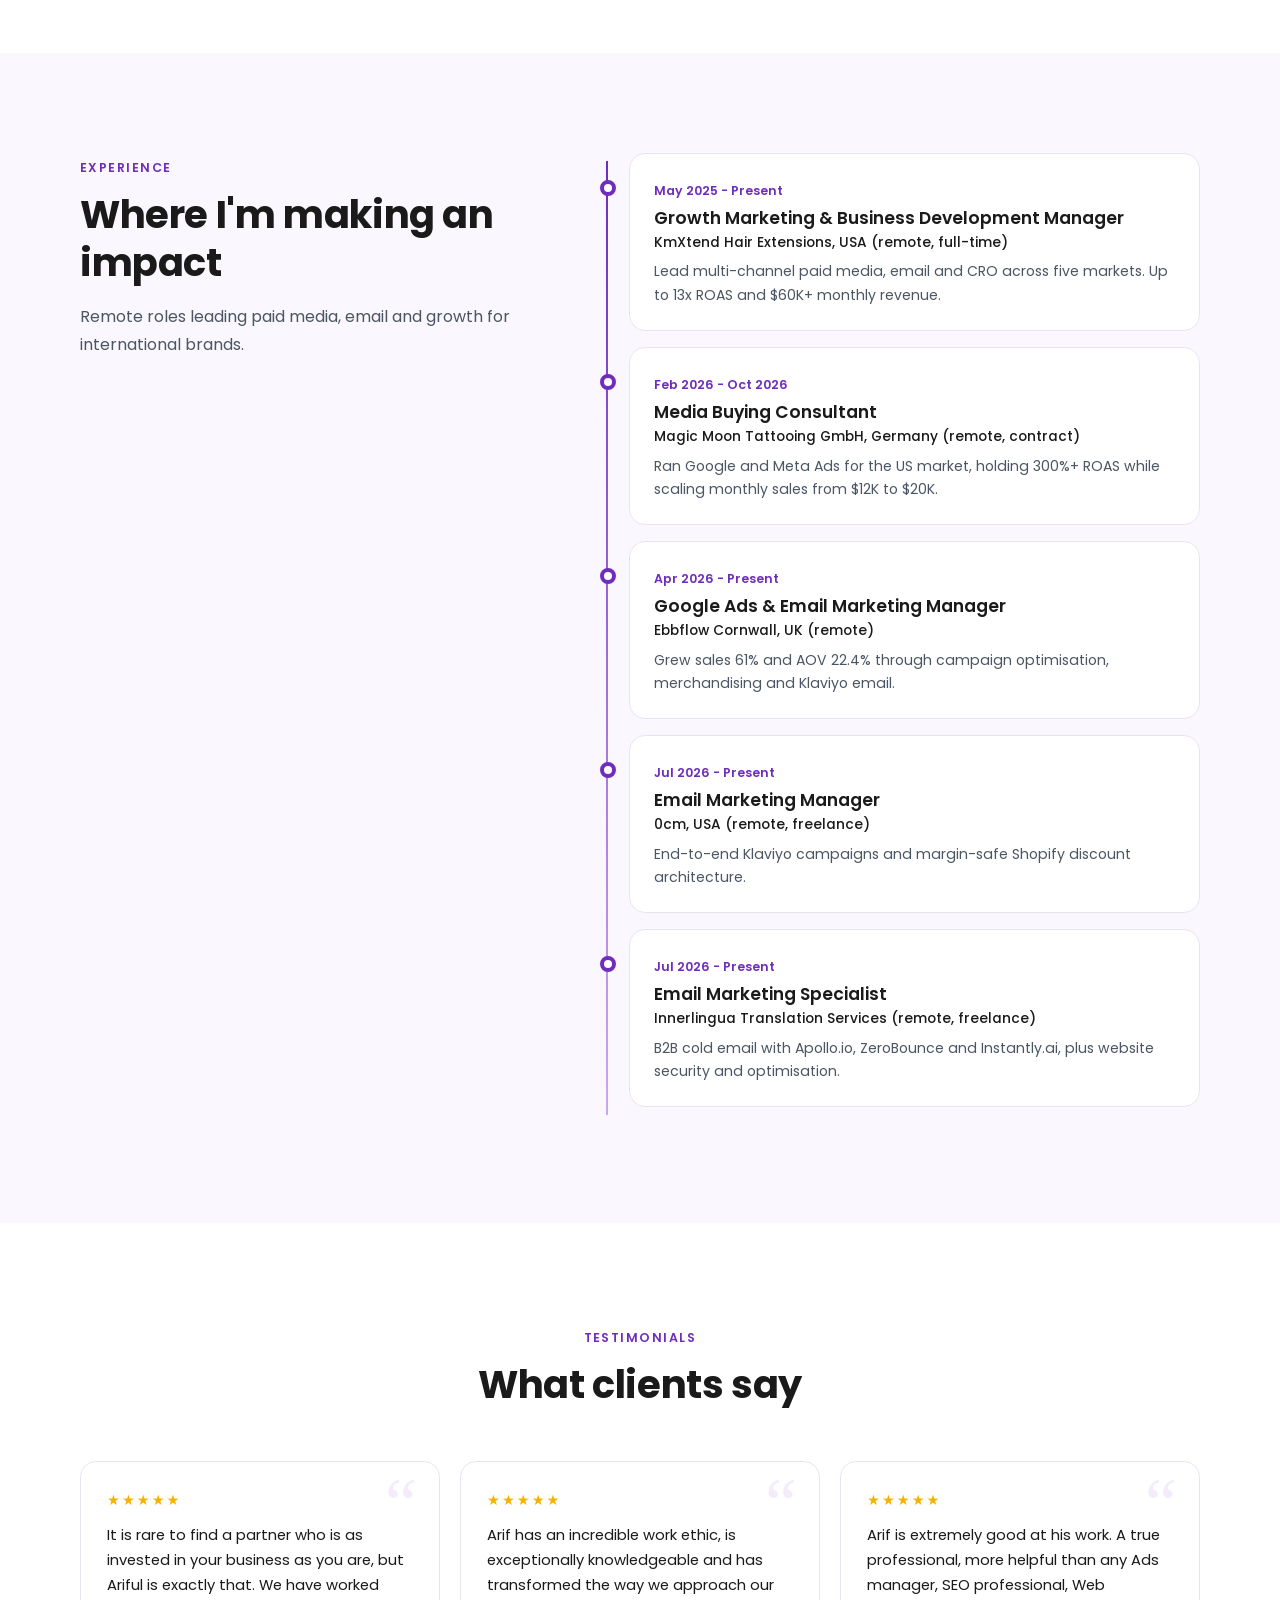
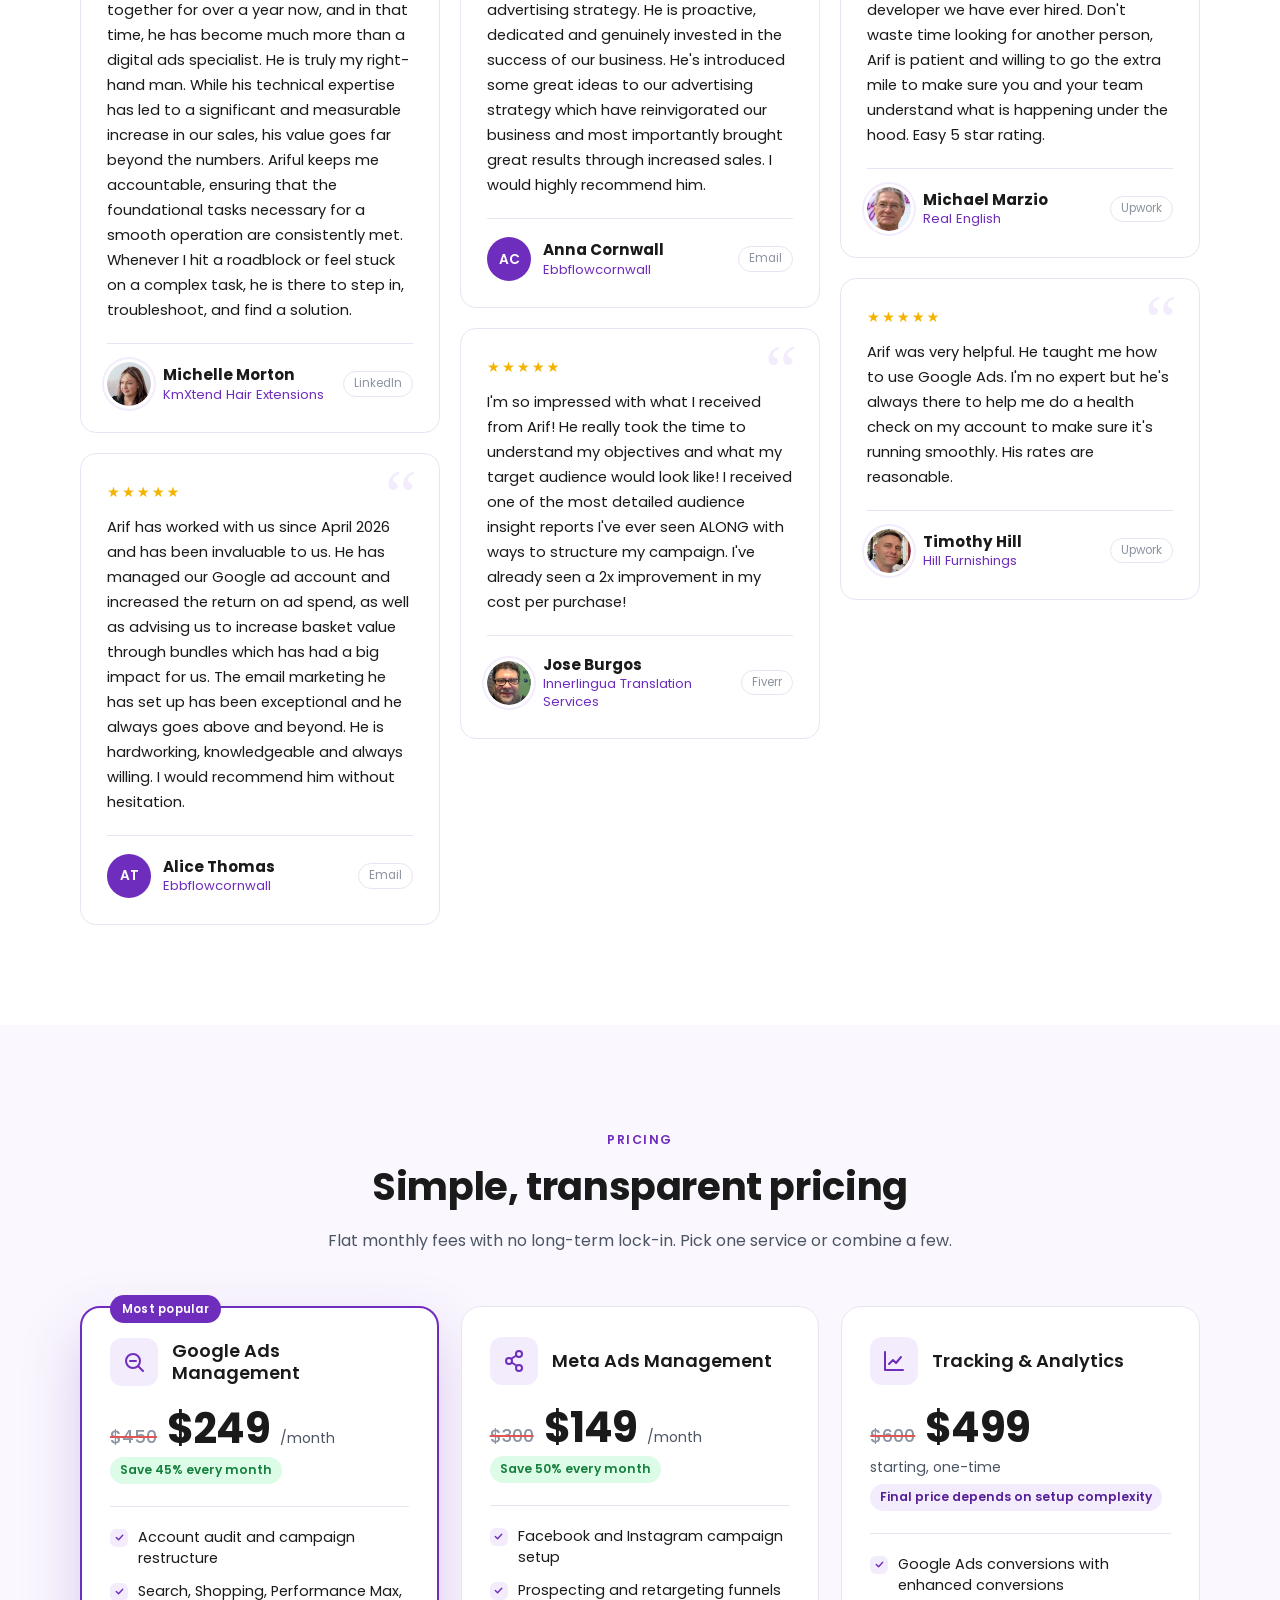
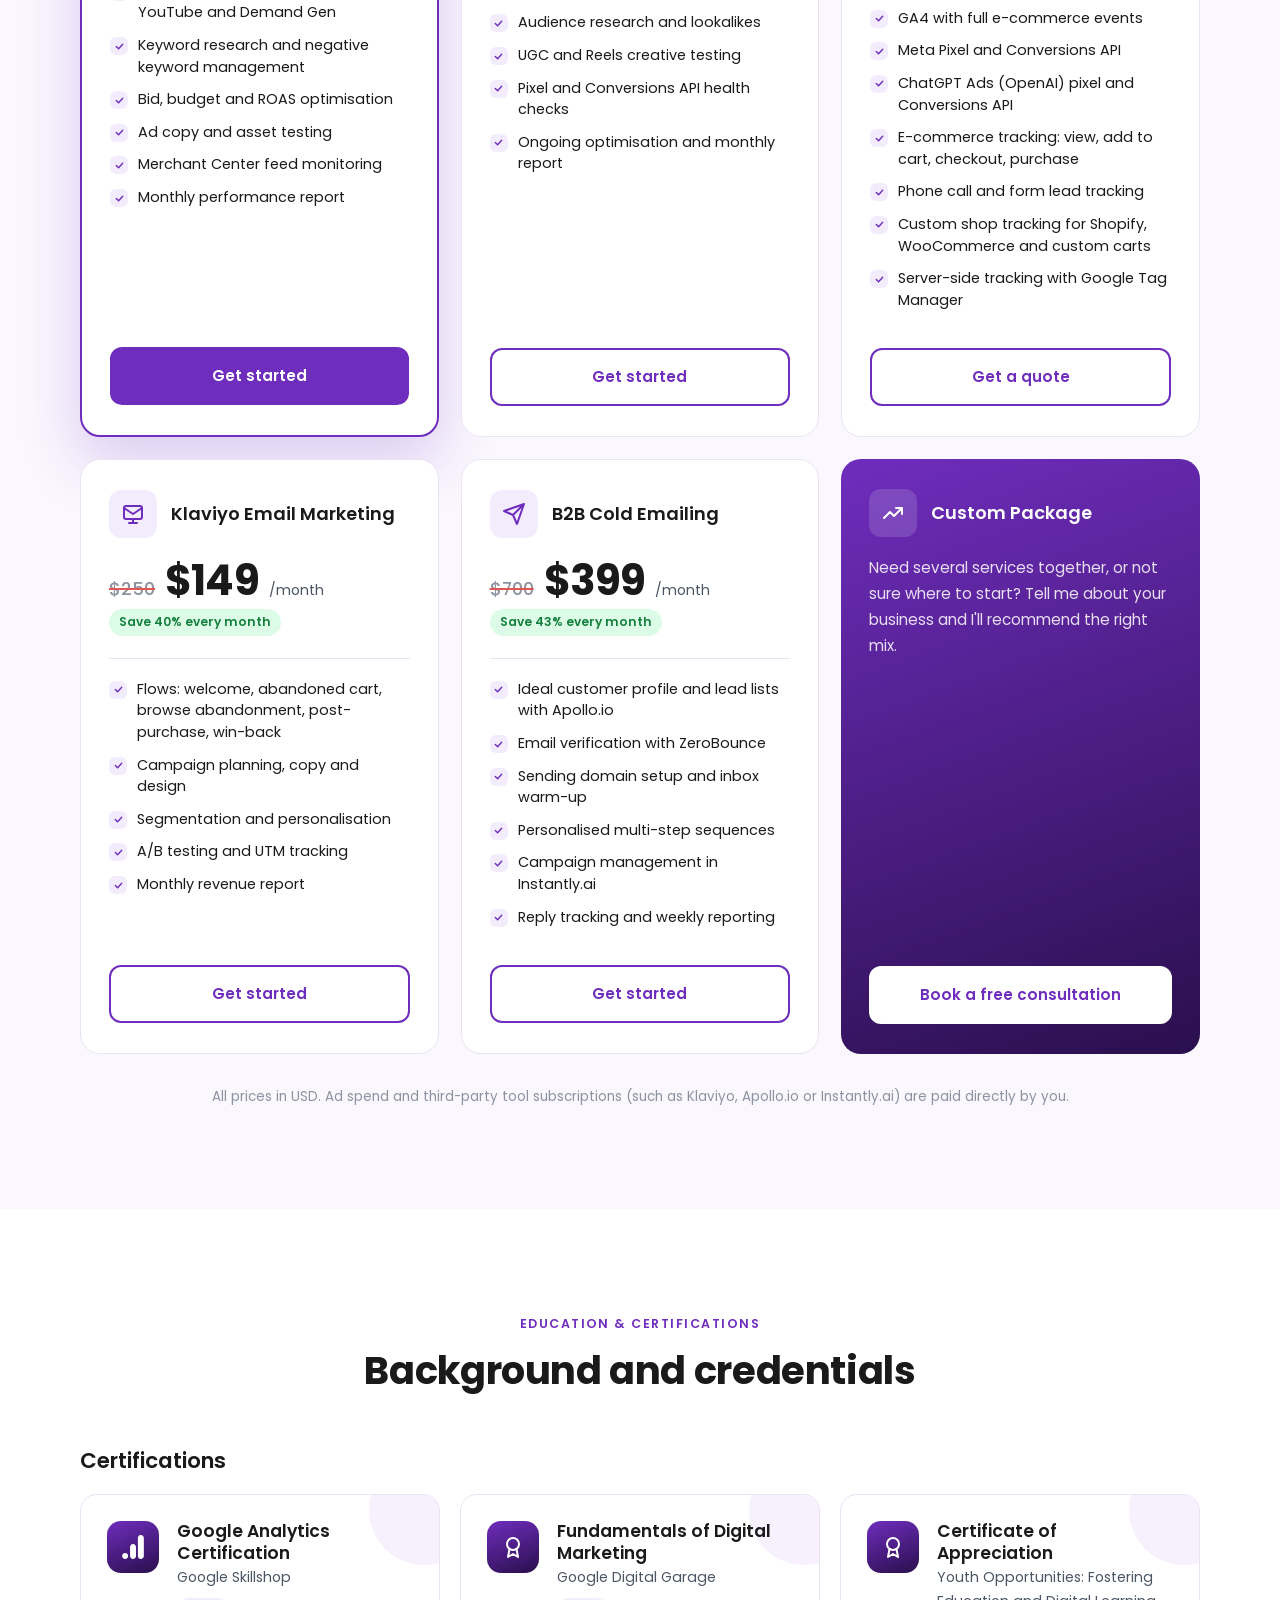
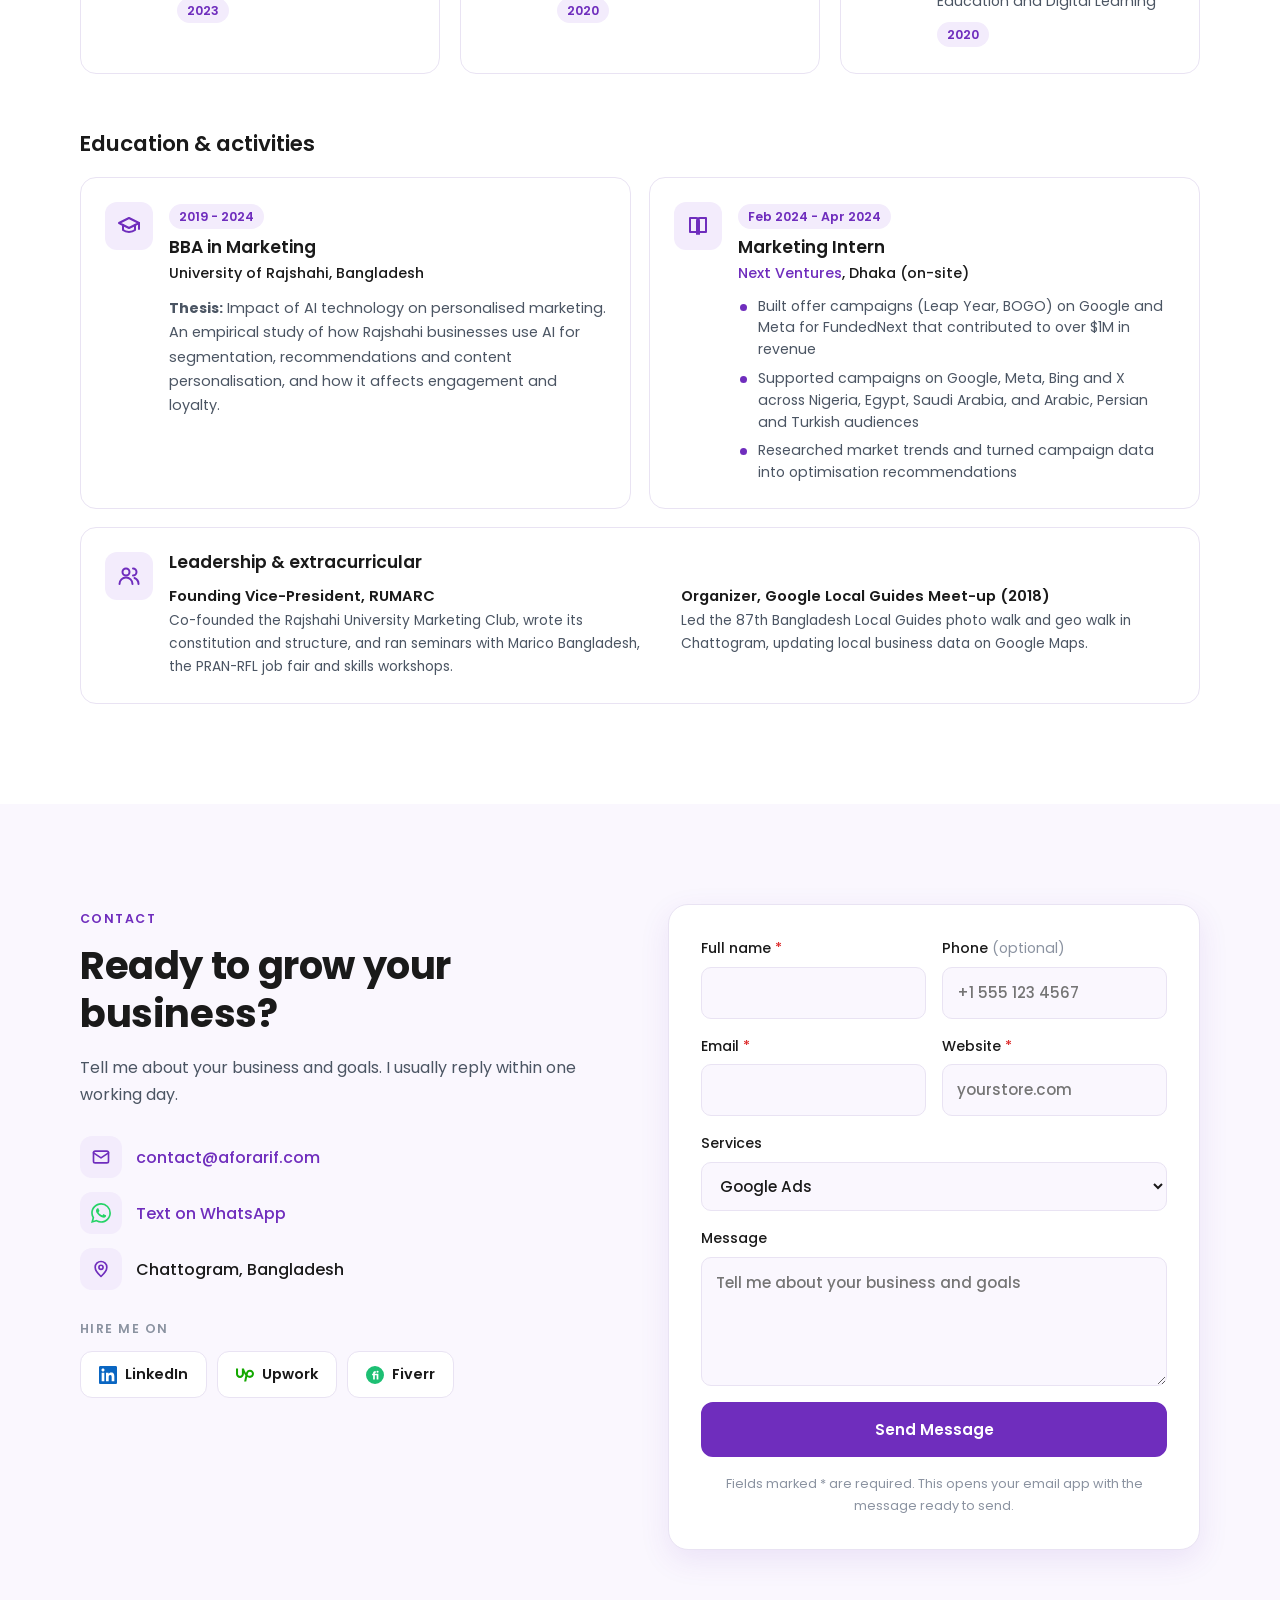
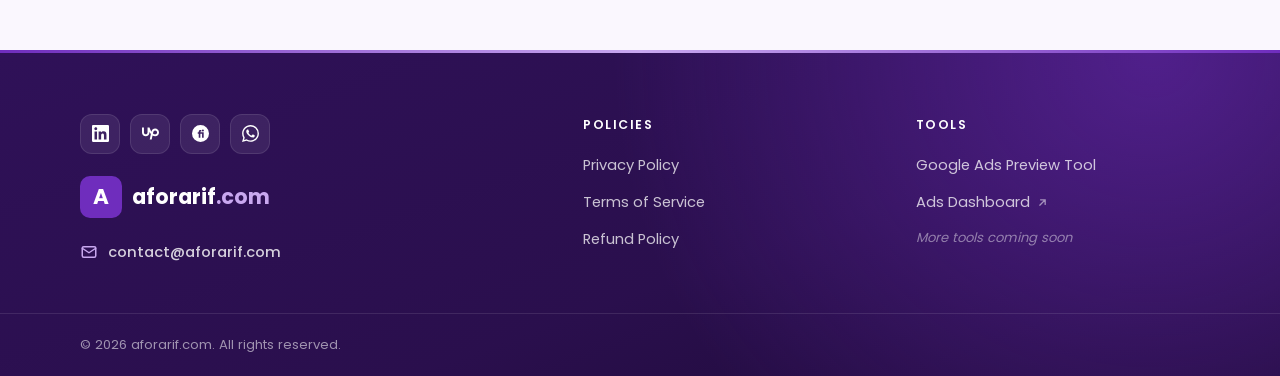
==== commit 0089e228: "About section back to left alignment Co-Authored-By: Claude Opus 5.5 <noreply@anthropic.com> Claude-" ====
--- a/index.html
+++ b/index.html
@@ -29,7 +29,7 @@
   <link rel="preload" href="fonts/poppins-latin-400-normal.woff2" as="font" type="font/woff2" crossorigin>
   <link rel="preload" href="fonts/poppins-latin-700-normal.woff2" as="font" type="font/woff2" crossorigin>
   <link rel="preload" href="images/arif.webp" as="image" type="image/webp">
-  <link rel="stylesheet" href="styles.css?v=20261112a">
+  <link rel="stylesheet" href="styles.css?v=20261112b">
 
   <script type="application/ld+json">
   {
--- a/styles.css
+++ b/styles.css
@@ -581,7 +581,5 @@
 }
 
 /* About: single centred column */
-.about-solo { grid-template-columns: 1fr; max-width: 820px; margin: 0 auto; text-align: center; }
-.about-solo .about-cta { justify-content: center; }
-.about-solo .about-proof { display: inline-block; text-align: left; }
+.about-solo { grid-template-columns: 1fr; max-width: 760px; }
 #education .edu { margin-top: 56px; }
